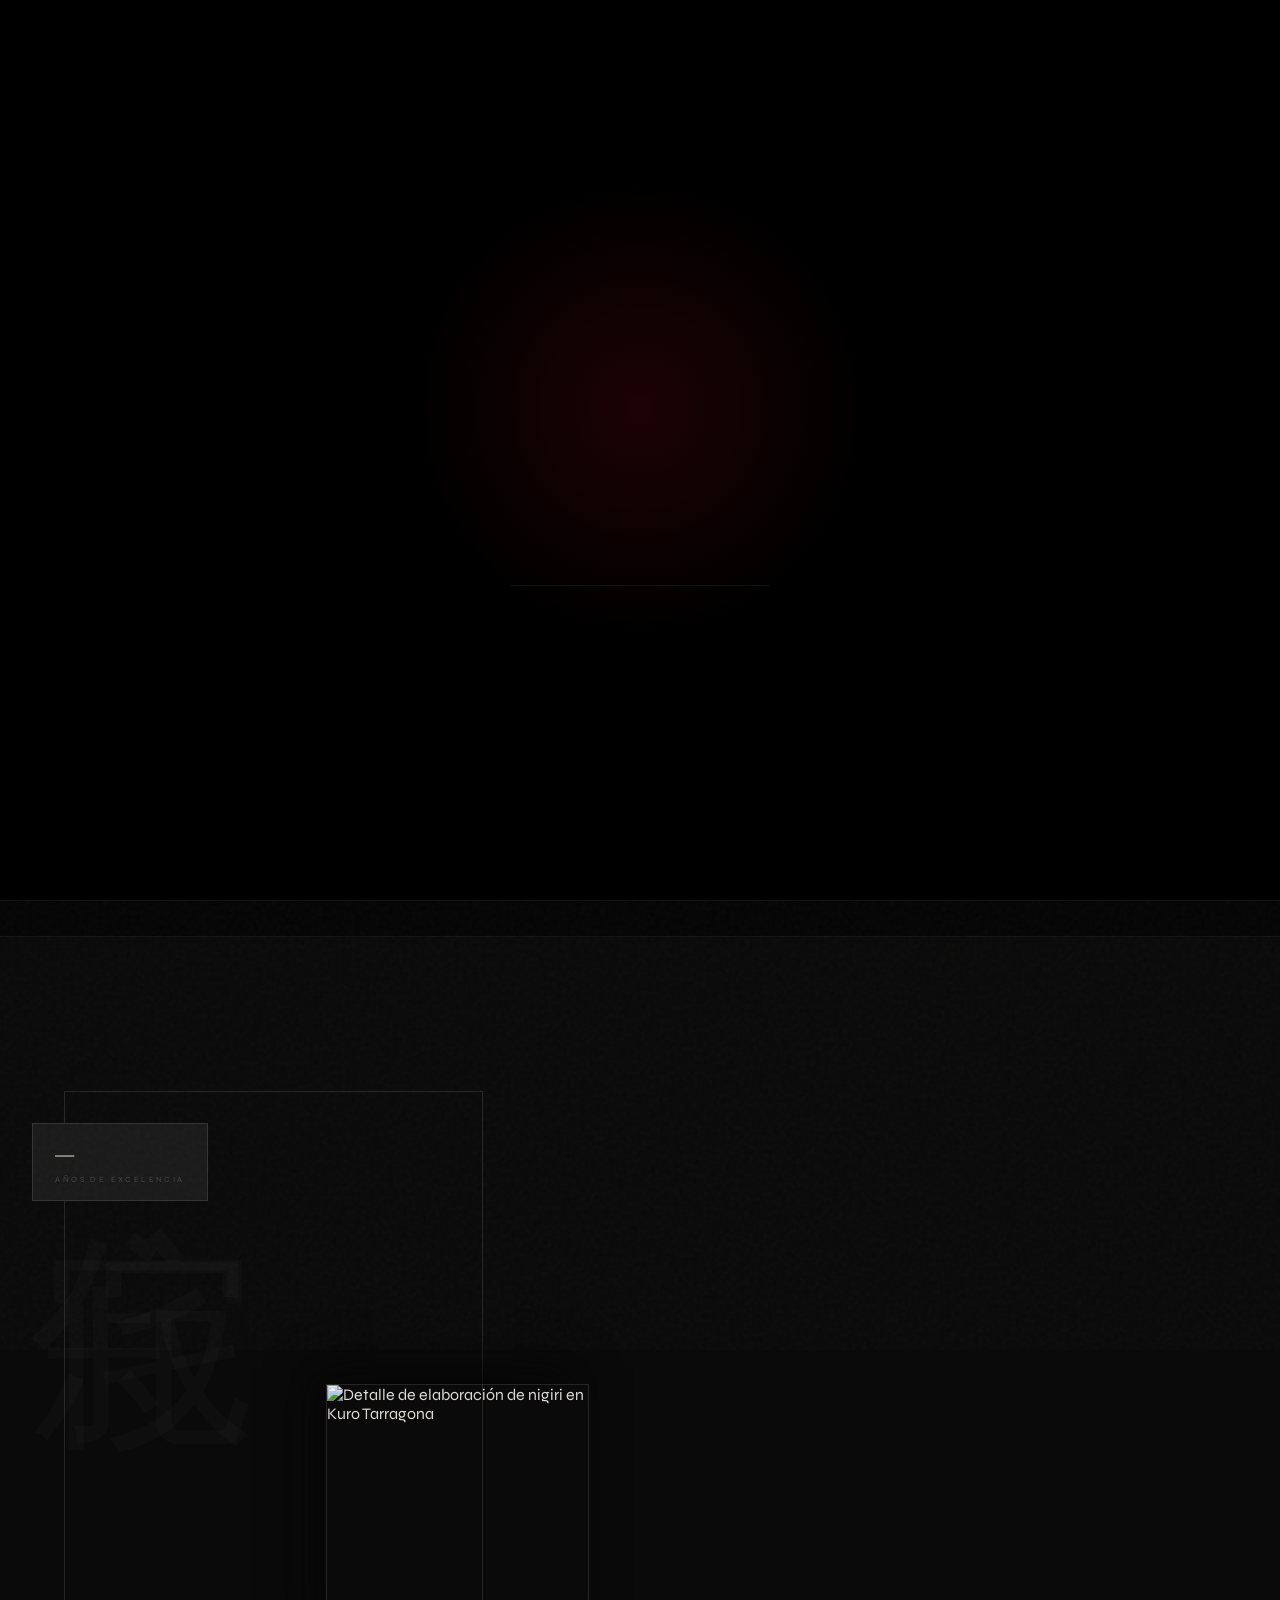
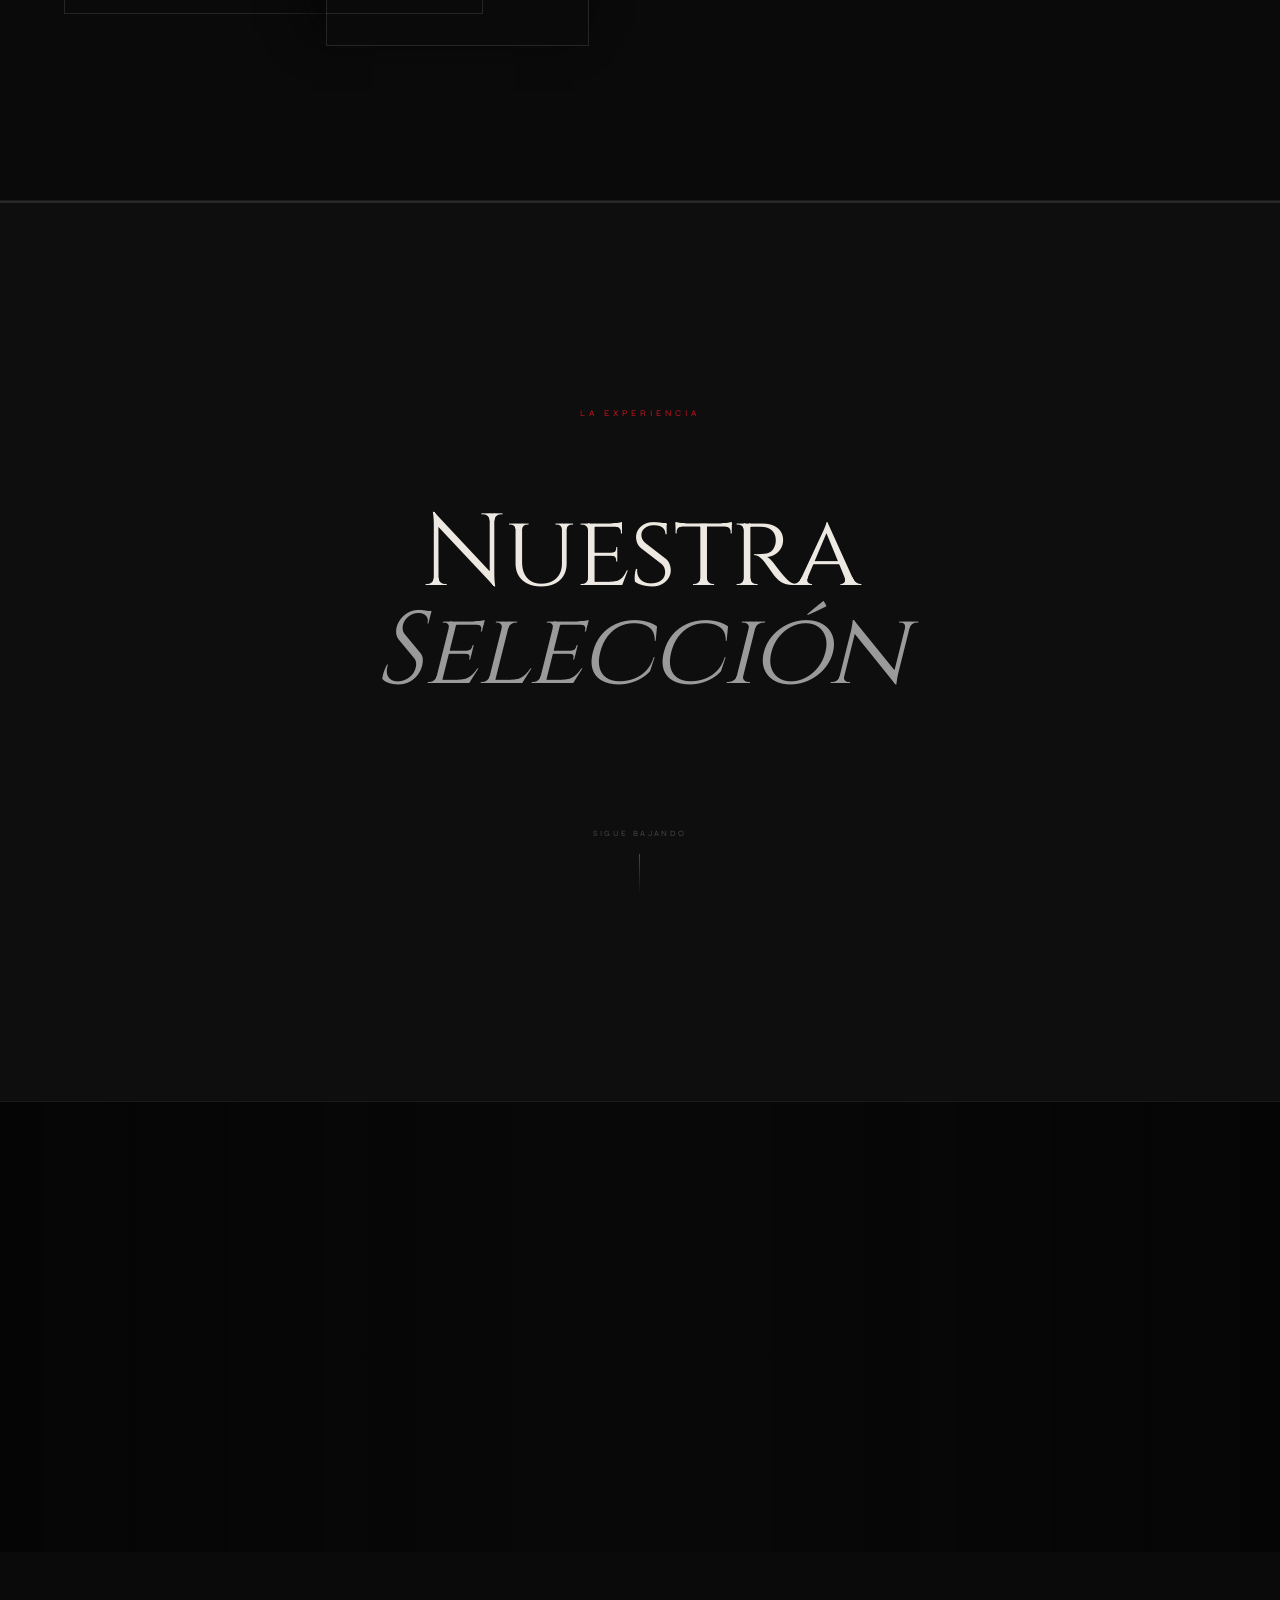
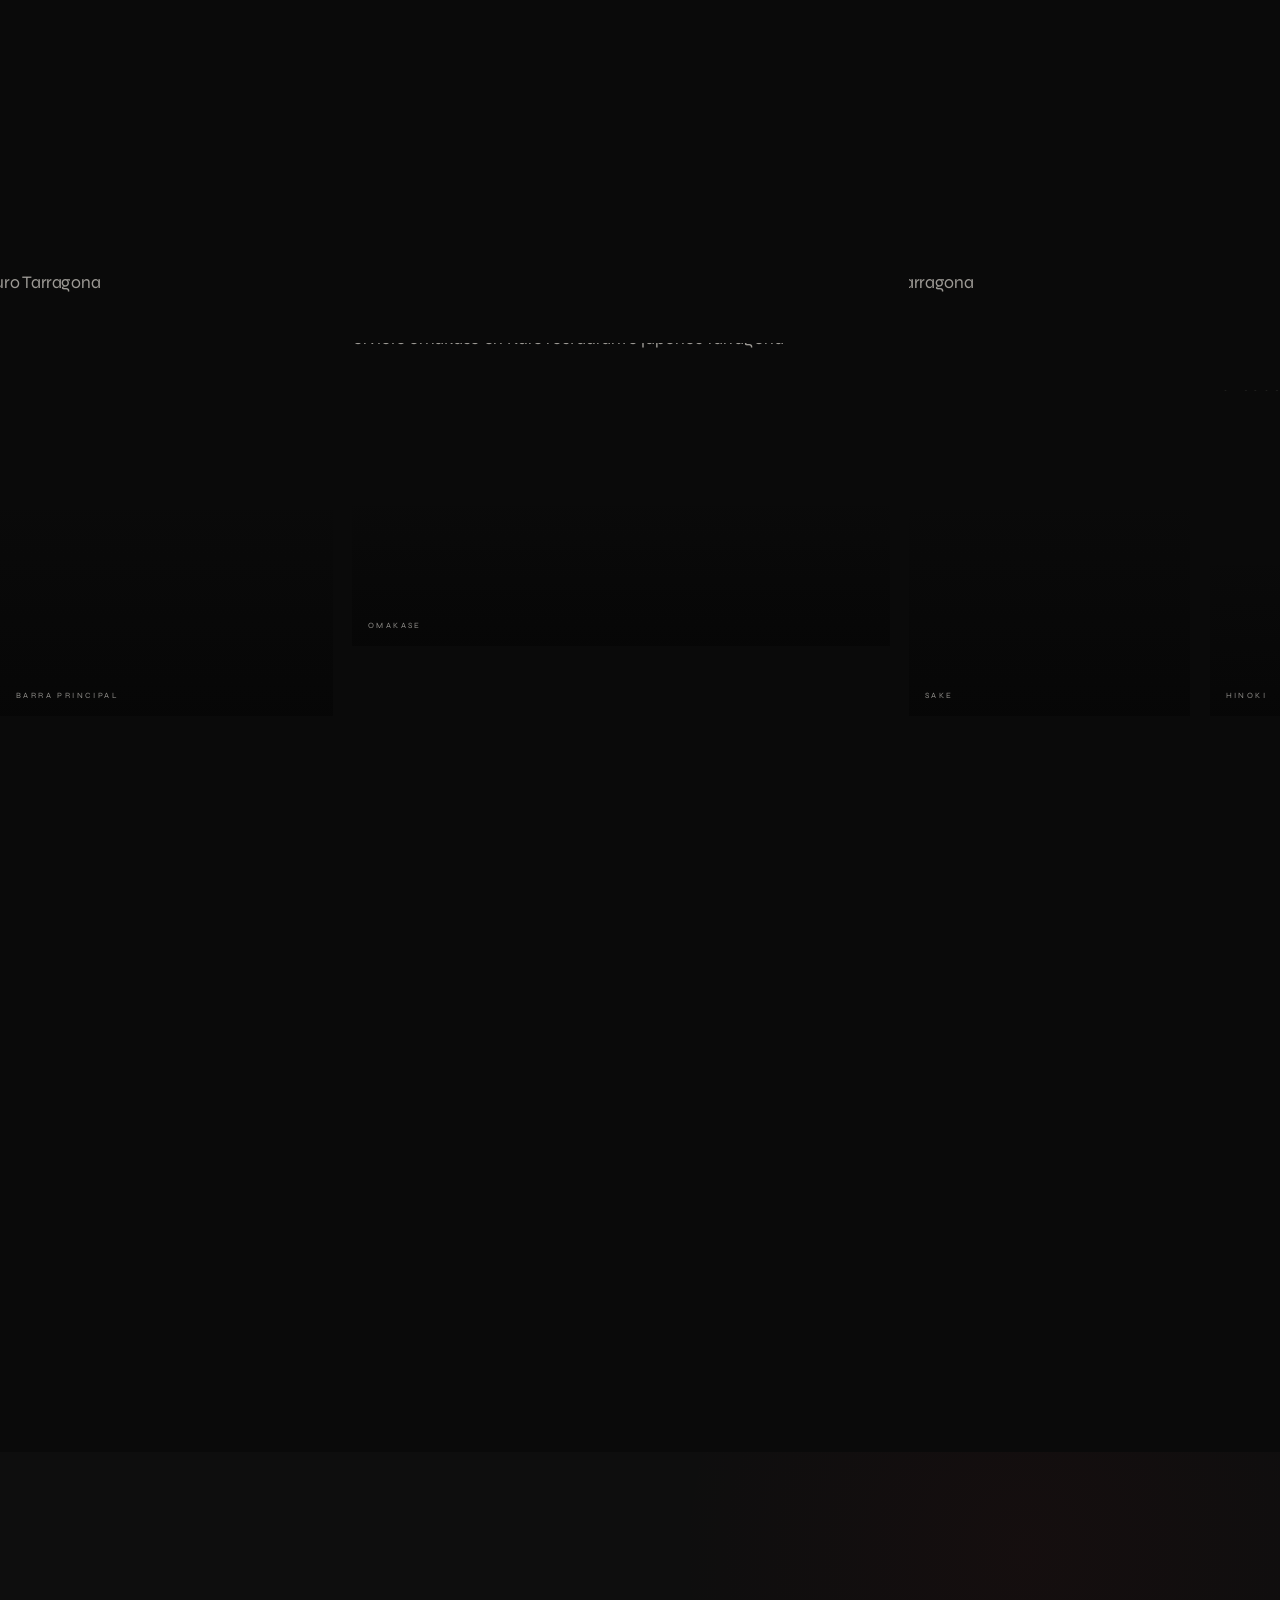
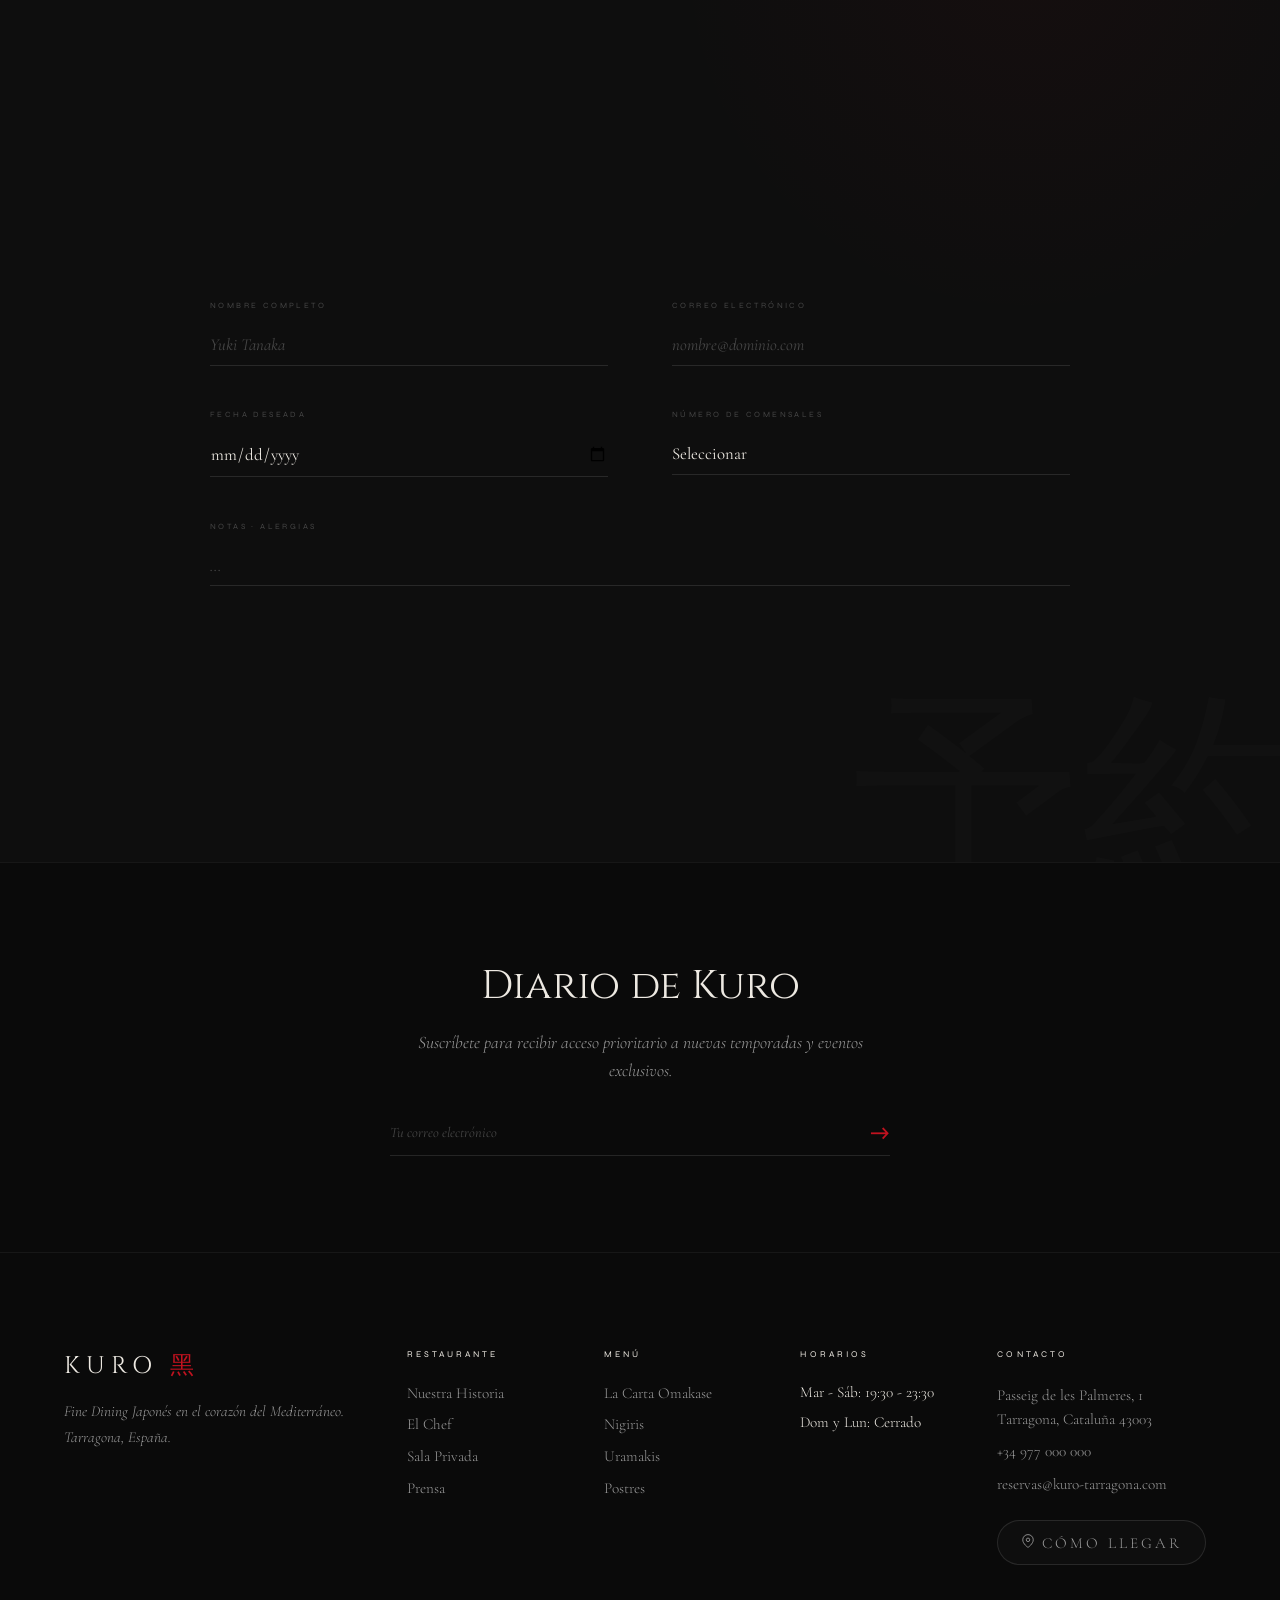
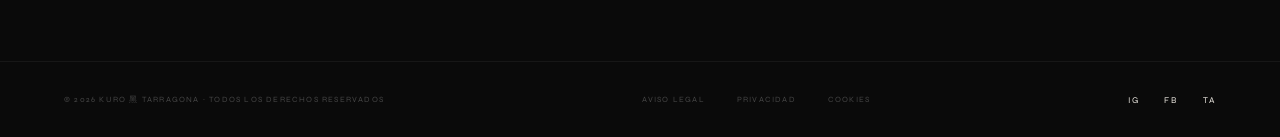
==== index.html @ 25e3284d "Initial commit via Netlify" ====
<!DOCTYPE html>
<html lang="es" prefix="og: https://ogp.me/ns#">

<head>
  <meta charset="UTF-8"/>
  <meta name="viewport" content="width=device-width, initial-scale=1.0"/>
  <script src="https://identity.netlify.com/v1/netlify-identity-widget.js"></script>

  <!-- ═══ SEO PRIMARY ══════════════════════════════════════════════════════ -->
  <title>Kuro 黑 — Restaurante Japonés Fine Dining · 2 Estrellas Michelin · Tarragona</title>
  <meta name="description" content="Kuro 黑 es el restaurante de sushi omakase con 2 estrellas Michelin en Tarragona. Doce comensales, dieciocho pases, producto de temporada del Mediterráneo. Reservas exclusivas."/>
  <meta name="keywords" content="restaurante japonés Tarragona, omakase Tarragona, sushi fine dining, Michelin Tarragona, nigiri flambeado, restaurante sushi Tarragona, mejor sushi Tarragona, alta cocina japonesa Tarragona"/>
  <meta name="robots" content="index, follow, max-snippet:-1, max-image-preview:large, max-video-preview:-1"/>
  <meta name="theme-color" content="#0A0A0A"/>
  <meta name="author" content="Kuro 黑 Tarragona"/>
  <link rel="canonical" href="https://www.kuro-tarragona.com/"/>

  <!-- ═══ HREFLANG ═══════════════════════════════════════════════════════ -->
  <link rel="alternate" hreflang="es" href="https://www.kuro-tarragona.com/"/>
  <link rel="alternate" hreflang="ca" href="https://www.kuro-tarragona.com/?lang=ca"/>
  <link rel="alternate" hreflang="en" href="https://www.kuro-tarragona.com/?lang=en"/>
  <link rel="alternate" hreflang="fr" href="https://www.kuro-tarragona.com/?lang=fr"/>
  <link rel="alternate" hreflang="x-default" href="https://www.kuro-tarragona.com/"/>

  <!-- ═══ OPEN GRAPH ══════════════════════════════════════════════════════ -->
  <meta property="og:type" content="restaurant"/>
  <meta property="og:title" content="Kuro 黑 — Restaurante Japonés Fine Dining · 2 Estrellas Michelin · Tarragona"/>
  <meta property="og:description" content="Kuro 黑 es el restaurante de sushi omakase con 2 estrellas Michelin en Tarragona. Doce comensales, dieciocho pases, producto de temporada. Reservas exclusivas."/>
  <meta property="og:url" content="https://www.kuro-tarragona.com/"/>
  <meta property="og:image" content="https://images.unsplash.com/photo-1553621042-f6e147245754?q=85&w=1200&auto=format&fit=crop"/>
  <meta property="og:image:width" content="1200"/>
  <meta property="og:image:height" content="630"/>
  <meta property="og:image:alt" content="Kuro 黑 — Fine Dining Japonés en Tarragona"/>
  <meta property="og:site_name" content="Kuro 黑 Tarragona"/>
  <meta property="og:locale" content="es_ES"/>
  <meta property="og:locale:alternate" content="ca_ES"/>
  <meta property="og:locale:alternate" content="en_GB"/>
  <meta property="og:locale:alternate" content="fr_FR"/>

  <!-- ═══ TWITTER CARD ═══════════════════════════════════════════════════ -->
  <meta name="twitter:card" content="summary_large_image"/>
  <meta name="twitter:site" content="@kuroTarragona"/>
  <meta name="twitter:title" content="Kuro 黑 — Fine Dining Japonés · Tarragona"/>
  <meta name="twitter:description" content="Omakase de alta cocina japonesa con 2 estrellas Michelin en Tarragona. Doce comensales, dieciocho pases irrepetibles."/>
  <meta name="twitter:image" content="https://images.unsplash.com/photo-1553621042-f6e147245754?q=85&w=1200&auto=format&fit=crop"/>

  <!-- ═══ SCHEMA.ORG (JSON-LD) ════════════════════════════════════════════ -->
  <script type="application/ld+json">
  {
    "@context": "https://schema.org",
    "@type": "Restaurant",
    "@id": "https://www.kuro-tarragona.com/#restaurant",
    "name": "Kuro 黑",
    "alternateName": "Kuro Fine Dining Tarragona",
    "url": "https://www.kuro-tarragona.com",
    "logo": "https://www.kuro-tarragona.com/images/uploads/kuro-logo.png",
    "image": [
      "https://images.unsplash.com/photo-1553621042-f6e147245754?q=85&w=1200",
      "https://images.unsplash.com/photo-1577219491135-ce391730fb2c?q=85&w=900",
      "https://images.unsplash.com/photo-1541592106381-b31e9677c0e5?q=85&w=1200"
    ],
    "description": "Restaurante de sushi omakase con 2 estrellas Michelin en Tarragona. Dieciocho pases de alta cocina japonesa para doce comensales, con producto de temporada del Mediterráneo.",
    "telephone": "+34977000000",
    "email": "reservas@kuro-tarragona.com",
    "address": {
      "@type": "PostalAddress",
      "streetAddress": "Passeig de les Palmeres, 1",
      "addressLocality": "Tarragona",
      "postalCode": "43003",
      "addressRegion": "Cataluña",
      "addressCountry": "ES"
    },
    "geo": {
      "@type": "GeoCoordinates",
      "latitude": 41.1189,
      "longitude": 1.2445
    },
    "openingHoursSpecification": [
      {
        "@type": "OpeningHoursSpecification",
        "dayOfWeek": ["Tuesday","Wednesday","Thursday","Friday","Saturday"],
        "opens": "19:30",
        "closes": "23:30"
      }
    ],
    "servesCuisine": ["Japonesa", "Omakase", "Sushi", "Fine Dining"],
    "priceRange": "€€€€",
    "currenciesAccepted": "EUR",
    "paymentAccepted": "Cash, Credit Card",
    "hasMap": "https://www.google.com/maps/place/Pg.+de+les+Palmeres,+1,+43003+Tarragona/",
    "award": "2 Estrellas Michelin 2025",
    "starRating": {
      "@type": "Rating",
      "ratingValue": "2",
      "bestRating": "3",
      "ratingExplanation": "Estrellas Michelin"
    },
    "aggregateRating": {
      "@type": "AggregateRating",
      "ratingValue": "4.9",
      "reviewCount": "312",
      "bestRating": "5"
    },
    "review": [
      {
        "@type": "Review",
        "author": { "@type": "Organization", "name": "Guía Repsol" },
        "reviewBody": "Un viaje a Kyoto sin salir de Tarragona. La atención al detalle en cada pase del Omakase es sencillamente espectacular.",
        "reviewRating": { "@type": "Rating", "ratingValue": "5", "bestRating": "5" }
      },
      {
        "@type": "Review",
        "author": { "@type": "Organization", "name": "TimeOut" },
        "reviewBody": "El silencio de la sala permite que el sabor hable. El nigiri de atún con foie flambeado es una experiencia religiosa.",
        "reviewRating": { "@type": "Rating", "ratingValue": "5", "bestRating": "5" }
      }
    ],
    "menu": "https://www.kuro-tarragona.com/carta.html",
    "reservations": "https://www.kuro-tarragona.com/#booking",
    "sameAs": [
      "https://www.instagram.com/kuroTarragona",
      "https://www.facebook.com/kuroTarragona",
      "https://www.tripadvisor.es/kuroTarragona"
    ],
    "potentialAction": {
      "@type": "ReserveAction",
      "target": {
        "@type": "EntryPoint",
        "urlTemplate": "https://www.kuro-tarragona.com/#booking",
        "inLanguage": "es",
        "actionPlatform": [
          "https://schema.org/DesktopWebPlatform",
          "https://schema.org/MobileWebPlatform"
        ]
      },
      "result": {
        "@type": "Reservation",
        "name": "Reserva en Kuro"
      }
    }
  }
  </script>

  <!-- ═══ BREADCRUMB SCHEMA ════════════════════════════════════════════════ -->
  <script type="application/ld+json">
  {
    "@context": "https://schema.org",
    "@type": "BreadcrumbList",
    "itemListElement": [
      {
        "@type": "ListItem",
        "position": 1,
        "name": "Inicio",
        "item": "https://www.kuro-tarragona.com/"
      }
    ]
  }
  </script>

  <!-- ═══ WEBSITE SCHEMA ══════════════════════════════════════════════════ -->
  <script type="application/ld+json">
  {
    "@context": "https://schema.org",
    "@type": "WebSite",
    "@id": "https://www.kuro-tarragona.com/#website",
    "url": "https://www.kuro-tarragona.com",
    "name": "Kuro 黑 — Fine Dining Japonés Tarragona",
    "description": "Restaurante japonés omakase con 2 estrellas Michelin en Tarragona",
    "inLanguage": ["es","ca","en","fr"],
    "potentialAction": {
      "@type": "SearchAction",
      "target": {
        "@type": "EntryPoint",
        "urlTemplate": "https://www.kuro-tarragona.com/carta.html?q={search_term_string}"
      },
      "query-input": "required name=search_term_string"
    }
  }
  </script>

  <!-- ═══ FONTS ══════════════════════════════════════════════════════════ -->
  <link rel="preconnect" href="https://fonts.googleapis.com"/>
  <link rel="preconnect" href="https://fonts.gstatic.com" crossorigin/>
  <link href="https://fonts.googleapis.com/css2?family=Cinzel:wght@300;400;500&family=Cormorant+Garamond:ital,wght@0,200;0,300;0,400;1,200;1,300;1,400&family=Syne:wght@200;300;400&display=swap" rel="stylesheet"/>

  <!-- ═══ SCRIPTS ════════════════════════════════════════════════════════ -->
  <script src="https://cdnjs.cloudflare.com/ajax/libs/gsap/3.12.5/gsap.min.js"></script>
  <script src="https://cdnjs.cloudflare.com/ajax/libs/gsap/3.12.5/ScrollTrigger.min.js"></script>

  <style>
/* ═══════════════════════════════════════════════════════════════
   DESIGN TOKEN SYSTEM
═══════════════════════════════════════════════════════════════ */
:root {
  --black:       #050505;
  --bg:          #0A0A0A;
  --bg-raised:   #0e0e0e;
  --surface:     #131313;
  --surface-hi:  #1a1a1a;
  --border:      rgba(255,255,255,0.055);
  --border-hi:   rgba(255,255,255,0.11);
  --ash:         #9A9A9A;
  --ash-dim:     #464646;
  --cream:       #EDE9E2;
  --red:         #C1121F;

  --f-display: 'Cinzel', serif;
  --f-serif:   'Cormorant Garamond', serif;
  --f-sans:    'Syne', sans-serif;

  --ease-expo:  cubic-bezier(0.16,1,0.3,1);
  --pad-x:  clamp(1.5rem,5vw,5rem);
  --pad-y:  clamp(6rem,10vw,10rem);
  --max-w:  1440px;
}

*, *::before, *::after { box-sizing: border-box; margin: 0; padding: 0; }
html { scroll-behavior: auto; font-size: 16px; }
body {
  background: var(--bg); color: var(--cream);
  font-family: var(--f-sans); font-weight: 300;
  overflow-x: hidden; cursor: none;
  -webkit-font-smoothing: antialiased;
}
img  { display: block; max-width: 100%; }
a, button { color: inherit; text-decoration: none; background: none; border: none; font: inherit; outline: none; }
ul   { list-style: none; }
::selection { background: var(--red); color: #fff; }
::-webkit-scrollbar { width: 2px; }
::-webkit-scrollbar-track { background: var(--black); }
::-webkit-scrollbar-thumb { background: var(--red); }

/* Film Grain */
body::after {
  content: ''; position: fixed; inset: -50%; width: 200%; height: 200%;
  background-image: url("data:image/svg+xml,%3Csvg viewBox='0 0 512 512' xmlns='http://www.w3.org/2000/svg'%3E%3Cfilter id='n'%3E%3CfeTurbulence type='fractalNoise' baseFrequency='0.75' numOctaves='4' stitchTiles='stitch'/%3E%3C/filter%3E%3Crect width='100%25' height='100%25' filter='url(%23n)' opacity='1'/%3E%3C/svg%3E");
  opacity: 0.028; pointer-events: none; z-index: 9000;
}

/* CURSOR */
#cur-dot, #cur-ring { position: fixed; border-radius: 50%; pointer-events: none; z-index: 9998; top: 0; left: 0; mix-blend-mode: difference; }
#cur-dot { width: 8px; height: 8px; background: #fff; transform: translate(-50%,-50%); will-change: transform; }
#cur-ring { width: 40px; height: 40px; border: 1px solid rgba(255,255,255,0.4); transform: translate(-50%,-50%); will-change: transform; transition: width .5s var(--ease-expo), height .5s var(--ease-expo), border-color .3s, background .3s; }
#cur-ring.is-hover { width: 70px; height: 70px; background: #fff; border-color: transparent; }

/* PRELOADER */
#preloader { position: fixed; inset: 0; background: #000; z-index: 10000; display: flex; flex-direction: column; align-items: center; justify-content: center; overflow: hidden; }
.pre__kanji { font-family: var(--f-display); font-size: clamp(6rem,20vw,16rem); font-weight: 300; color: var(--cream); line-height: 1; opacity: 0; transform: translateY(30px) scale(0.96); position: relative; z-index: 1; }
.pre__kanji-glow { position: absolute; inset: -40%; background: radial-gradient(ellipse at center, rgba(193,18,31,0.15) 0%, transparent 70%); pointer-events: none; }
.pre__progress-wrap { position: relative; width: clamp(160px,25vw,260px); height: 1px; background: rgba(255,255,255,0.06); margin-top: 3rem; overflow: hidden; }
.pre__progress { position: absolute; top: 0; left: 0; width: 0%; height: 100%; background: linear-gradient(90deg, var(--red), #ff4458); }
.pre__label { margin-top: 1.5rem; font-family: var(--f-sans); font-size: 0.55rem; letter-spacing: 0.5em; text-transform: uppercase; color: var(--ash-dim); opacity: 0; }
.pre__counter { position: absolute; bottom: 3rem; right: var(--pad-x); font-family: var(--f-display); font-size: 0.65rem; letter-spacing: 0.2em; color: var(--ash-dim); opacity: 0; }

/* NAVIGATION */
.nav { position: fixed; inset: 0 0 auto; z-index: 500; padding: 1.5rem var(--pad-x); display: flex; align-items: center; justify-content: space-between; }
.nav__blur { position: absolute; inset: 0; background: linear-gradient(180deg, rgba(5,5,5,0.88) 0%, transparent 100%); backdrop-filter: blur(0px); pointer-events: none; transition: backdrop-filter 0.6s; }
.nav.is-scrolled .nav__blur { backdrop-filter: blur(12px); background: rgba(5,5,5,0.75); }
.nav__logo { font-family: var(--f-display); font-size: 0.85rem; letter-spacing: 0.35em; text-transform: uppercase; position: relative; z-index: 1; opacity: 0; transform: translateY(-10px); }
.nav__logo span { color: var(--red); }
.nav__center { display: flex; gap: 2.8rem; position: relative; z-index: 1; opacity: 0; }
.nav__center a { font-family: var(--f-sans); font-size: 0.6rem; letter-spacing: 0.3em; text-transform: uppercase; color: var(--ash); position: relative; transition: color 0.3s; cursor: none; }
.nav__center a:hover { color: var(--cream); }
.nav__right { display: flex; align-items: center; gap: 2rem; position: relative; z-index: 1; opacity: 0; }

/* Lang Switcher */
.lang-switcher { display: flex; gap: 0.8rem; }
.lang-btn { font-family: var(--f-display); font-size: 0.75rem; color: var(--ash-dim); cursor: none; transition: color 0.3s; padding: 0.2rem; }
.lang-btn.active, .lang-btn:hover { color: var(--cream); }

.nav__book { font-family: var(--f-sans); font-size: 0.55rem; letter-spacing: 0.35em; text-transform: uppercase; color: var(--cream); border: 1px solid var(--border-hi); padding: 0.7rem 1.6rem; overflow: hidden; position: relative; cursor: none; transition: border-color 0.4s; }
.nav__book::before { content: ''; position: absolute; inset: 0; background: var(--red); transform: translateY(101%); transition: transform 0.5s var(--ease-expo); }
.nav__book:hover::before { transform: translateY(0); }
.nav__book:hover { border-color: var(--red); }
.nav__book span { position: relative; z-index: 1; }
.nav__burger { display: none; position: relative; z-index: 1; width: 28px; height: 16px; flex-direction: column; justify-content: space-between; cursor: none; }
.nav__burger span { display: block; height: 1px; background: var(--cream); transform-origin: left; transition: transform 0.4s var(--ease-expo), opacity 0.3s; }
.nav__burger span:nth-child(2) { width: 60%; }

@media(max-width:900px) {
  .nav__center, .nav__book { display: none; }
  .nav__burger { display: flex; }
  .nav__right { gap: 1.5rem; }
}

/* HERO */
.hero { position: relative; height: 100svh; min-height: 680px; overflow: hidden; display: flex; flex-direction: column; justify-content: flex-end; padding: 0 var(--pad-x) clamp(3rem,6vh,5.5rem); }
.hero__media { position: absolute; inset: -12%; will-change: transform; }
.hero__media video { width: 100%; height: 100%; object-fit: cover; filter: brightness(0.45) contrast(1.1); }
.hero__vignette { position: absolute; inset: 0; background: radial-gradient(ellipse 100% 100% at 50% 0%, transparent 40%, rgba(5,5,5,0.85) 100%), linear-gradient(to bottom, rgba(5,5,5,0.4) 0%, rgba(5,5,5,0.1) 30%, rgba(5,5,5,0.5) 70%, rgba(5,5,5,0.97) 100%); }
.hero__content { position: relative; z-index: 2; max-width: var(--max-w); width: 100%; }
.hero__eyebrow { display: flex; align-items: center; gap: 1.2rem; margin-bottom: clamp(1.5rem,3vh,2.5rem); opacity: 0; }
.hero__eyebrow-line { width: 32px; height: 1px; background: var(--red); }
.hero__eyebrow-text { font-family: var(--f-sans); font-size: 0.55rem; letter-spacing: 0.45em; text-transform: uppercase; color: var(--red); }
.hero__title { font-family: var(--f-display); font-size: clamp(3.5rem,9.5vw,9.5rem); font-weight: 300; line-height: 0.9; letter-spacing: -0.025em; margin-bottom: clamp(2rem,3.5vh,3rem); }
.hero__title .line { display: block; overflow: hidden; }
.hero__title .line-inner { display: block; transform: translateY(105%); will-change: transform; }
.hero__title em { font-style: italic; color: var(--ash); }
.hero__bottom { display: flex; align-items: flex-end; justify-content: space-between; gap: 2rem; }
.hero__desc { font-family: var(--f-serif); font-size: clamp(0.95rem,1.4vw,1.15rem); font-style: italic; color: var(--ash); line-height: 1.8; max-width: 360px; opacity: 0; transform: translateY(16px); }
.hero__meta { display: flex; flex-direction: column; align-items: flex-end; gap: 0.8rem; opacity: 0; }
.hero__michelin { display: flex; align-items: center; gap: 0.6rem; font-family: var(--f-sans); font-size: 0.5rem; letter-spacing: 0.3em; text-transform: uppercase; color: var(--ash-dim); }
.hero__michelin span { color: var(--red); font-size: 0.7rem; }
.hero__scroll-cta { display: flex; align-items: center; gap: 1rem; font-family: var(--f-sans); font-size: 0.5rem; letter-spacing: 0.35em; text-transform: uppercase; color: var(--ash-dim); }
.hero__scroll-line { width: 1px; height: 52px; background: linear-gradient(to bottom, transparent, var(--red), transparent); animation: lineBreath 2.5s ease-in-out infinite; }
@keyframes lineBreath { 0%,100%{ opacity: 0.4; transform: scaleY(0.8); } 50%{ opacity: 1; transform: scaleY(1); } }
@media(max-width:600px) { .hero__bottom { flex-direction: column; align-items: flex-start; } .hero__meta { align-items: flex-start; } }

/* RIBBON */
.ribbon { overflow: hidden; border-top: 1px solid var(--border); border-bottom: 1px solid var(--border); padding: 1.1rem 0; background: var(--black); }
.ribbon__track { display: flex; gap: 0; width: max-content; }
.ribbon__item { display: inline-flex; align-items: center; gap: 2rem; padding: 0 2.5rem; white-space: nowrap; font-family: var(--f-display); font-size: 0.65rem; font-weight: 300; letter-spacing: 0.35em; text-transform: uppercase; color: var(--ash-dim); }
.ribbon__item .sep { color: var(--red); font-size: 0.5rem; }

/* ABOUT */
.about { padding: var(--pad-y) var(--pad-x); display: grid; grid-template-columns: 1fr 1fr; gap: clamp(4rem, 8vw, 10rem); align-items: center; max-width: var(--max-w); margin: 0 auto; }
.about__visual { position: relative; padding-right: 2rem; padding-bottom: 2rem; }
.about__kanji-bg { position: absolute; top: -10%; left: -8%; font-family: var(--f-display); font-size: clamp(10rem, 18vw, 16rem); color: rgba(255,255,255,0.02); writing-mode: vertical-rl; text-orientation: upright; z-index: 0; line-height: 1; pointer-events: none; user-select: none; }
.about__img-main { position: relative; aspect-ratio: 4/5; width: 85%; overflow: hidden; border: 1px solid var(--border-hi); z-index: 1; }
.about__img-main img { width: 100%; height: 100%; object-fit: cover; filter: brightness(0.8) contrast(1.1); transform: scale(1.1); transition: transform 1.5s var(--ease-expo); }
.about__img-main:hover img { transform: scale(1.03); }
.about__img-sub { position: absolute; bottom: 0; right: 0; width: 50%; aspect-ratio: 1/1; overflow: hidden; border: 1px solid var(--border-hi); box-shadow: -15px -15px 40px rgba(5,5,5,0.9); z-index: 2; }
.about__img-sub img { width: 100%; height: 100%; object-fit: cover; filter: brightness(0.9) contrast(1.1); }
.about__pill { position: absolute; top: 2rem; left: -2rem; background: var(--surface-hi); border: 1px solid var(--border-hi); padding: 1rem 1.4rem; display: flex; flex-direction: column; gap: 0.2rem; backdrop-filter: blur(8px); z-index: 3; }
.about__pill-num { font-family: var(--f-display); font-size: 1.5rem; color: var(--cream); }
.about__pill-label { font-family: var(--f-sans); font-size: 0.5rem; letter-spacing: 0.3em; text-transform: uppercase; color: var(--ash-dim); }
.about__text { position: relative; z-index: 2; }
.about__tag { font-family: var(--f-sans); font-size: 0.55rem; letter-spacing: 0.45em; text-transform: uppercase; color: var(--red); margin-bottom: 1.5rem; opacity: 0; transform: translateY(20px); }
.about__heading { font-family: var(--f-display); font-size: clamp(2.5rem,4.5vw,4.5rem); font-weight: 300; line-height: 0.95; letter-spacing: -0.02em; margin-bottom: 3rem; }
.about__heading .line { display: block; overflow: hidden; }
.about__heading .line-inner { display: block; transform: translateY(105%); }
.about__heading em { font-style: italic; color: var(--ash); }
.about__body-wrap { display: flex; flex-direction: column; gap: 1.5rem; border-left: 2px solid var(--red); padding-left: 1.8rem; margin-bottom: 3.5rem; opacity: 0; transform: translateY(20px); }
.about__body { font-family: var(--f-serif); font-size: clamp(1.05rem,1.2vw,1.15rem); font-weight: 200; line-height: 1.8; color: var(--ash); margin: 0; }
.about__stats { display: flex; gap: 2rem; flex-wrap: wrap; opacity: 0; transform: translateY(20px); }
.about__stat { padding-top: 1rem; border-top: 1px solid var(--border-hi); min-width: 130px; }
.about__stat-val { font-family: var(--f-display); font-size: 2rem; font-weight: 300; color: var(--cream); line-height: 1; }
.about__stat-val sup { font-size: 0.6em; color: var(--red); }
.about__stat-key { font-family: var(--f-sans); font-size: 0.45rem; letter-spacing: 0.25em; text-transform: uppercase; color: var(--ash-dim); margin-top: 0.6rem; }
@media(max-width:900px) { .about { grid-template-columns:1fr; gap: 4rem; } .about__visual { width: 90%; padding-right:0; padding-bottom:4rem; } .about__img-main{width:100%;} .about__img-sub{width:60%; right:-10%; bottom:-5%;} .about__pill{left:-1rem; top:-1rem;} }

/* HZ MENU SHOWCASE */
.hz-section { position: relative; background: var(--bg-raised); overflow: hidden; border-top: 1px solid var(--border); border-bottom: 1px solid var(--border); }
.hz-progress { position: absolute; top: 0; left: 0; right: 0; height: 2px; background: var(--border-hi); z-index: 10; }
.hz-progress-bar { height: 100%; width: 0%; background: var(--red); }
.hz-wrapper { display: flex; width: max-content; height: 100vh; align-items: center; }
.hz-card { width: 100vw; height: 100vh; display: flex; align-items: center; justify-content: center; gap: clamp(2rem, 5vw, 6rem); padding: 0 var(--pad-x); flex-shrink: 0; }
.hz-card--intro { flex-direction: column; text-align: center; }
.hz-card--intro .hz-tag { font-family: var(--f-sans); font-size: 0.55rem; letter-spacing: 0.45em; color: var(--red); text-transform: uppercase; margin-bottom: 1.5rem; }
.hz-card--intro .hz-title { font-family: var(--f-display); font-size: clamp(3.5rem,8vw,7rem); font-weight: 300; line-height: 0.95; letter-spacing: -0.02em; }
.hz-card--intro .hz-title em { font-style: italic; color: var(--ash); }
.hz-scroll-indicator { margin-top: 4rem; display: flex; flex-direction: column; align-items: center; gap: 1rem; }
.hz-scroll-indicator span { font-family: var(--f-sans); font-size: 0.5rem; letter-spacing: 0.3em; text-transform: uppercase; color: var(--ash-dim); }
.hz-scroll-indicator .line { width: 1px; height: 40px; background: linear-gradient(to bottom, var(--red), transparent); animation: lineBreath 2s ease-in-out infinite; }
.hz-card__img { width: 45vw; height: 65vh; position: relative; overflow: hidden; border: 1px solid var(--border-hi); }
.hz-card__img img { width: 100%; height: 100%; object-fit: cover; filter: brightness(0.65) contrast(1.15); transform: scale(1.2); }
.hz-card__content { width: 35vw; display: flex; flex-direction: column; justify-content: center; }
.hz-card__num { font-family: var(--f-display); font-size: clamp(3rem, 5vw, 5rem); color: var(--border); line-height: 1; margin-bottom: 1rem; }
.hz-card__name { font-family: var(--f-display); font-size: clamp(2.2rem,4vw,3.5rem); line-height: 1.05; color: var(--cream); margin-bottom: 1.5rem; }
.hz-card__desc { font-family: var(--f-serif); font-size: clamp(1rem, 1.2vw, 1.15rem); font-style: italic; color: var(--ash); line-height: 1.7; margin-bottom: 2rem; max-width: 400px; }
.hz-card__price { font-family: var(--f-display); font-size: 1.4rem; color: var(--red); }
.hz-card--cta { flex-direction: row; text-align: left; gap: clamp(3rem, 8vw, 8rem); padding: 0 var(--pad-x); }
.cta-content { position: relative; display: flex; flex-direction: column; align-items: flex-start; z-index: 2; }
.cta-kanji { position: absolute; top: -10%; left: -5%; font-family: var(--f-display); font-size: clamp(10rem, 20vw, 18rem); color: rgba(255,255,255,0.015); z-index: -1; line-height: 1; }
.cta-title { font-family: var(--f-display); font-size: clamp(3.5rem, 7vw, 6.5rem); line-height: 0.95; letter-spacing: -0.02em; margin-bottom: 2rem; color: var(--cream); }
.cta-title em { font-style: italic; color: var(--ash); }
.cta-desc { font-family: var(--f-serif); font-size: clamp(1.05rem, 1.3vw, 1.2rem); font-style: italic; color: var(--ash); line-height: 1.8; max-width: 440px; margin-bottom: 3.5rem; }
.cta-visual { width: 35vw; max-width: 450px; aspect-ratio: 4/5; overflow: hidden; border: 1px solid var(--border-hi); position: relative; }
.cta-visual img { width: 100%; height: 100%; object-fit: cover; filter: brightness(0.7) contrast(1.1); transform: scale(1.15); }
.menu__btn { position: relative; display: inline-block; font-family: var(--f-sans); font-size: 0.55rem; letter-spacing: 0.45em; text-transform: uppercase; color: var(--cream); border: 1px solid var(--border-hi); padding: 1.25rem 4rem; cursor: none; overflow: hidden; transition: border-color 0.5s; }
.menu__btn .btn-bg { position: absolute; inset: 0; background: var(--red); transform: translateY(101%); transition: transform 0.55s var(--ease-expo); }
.menu__btn:hover .btn-bg { transform: translateY(0); }
.menu__btn:hover { border-color: var(--red); }
.menu__btn .btn-text { position: relative; z-index: 1; }
@media(max-width: 900px) { .hz-card { flex-direction: column; gap: 2rem; padding: 4rem var(--pad-x); height: auto; min-height: 100vh;} .hz-card__img { width: 100%; height: 45vh; } .hz-card__content { width: 100%; text-align: center; align-items: center; } .hz-card__num { display: none; } .hz-card--cta { flex-direction: column-reverse; text-align: center; } .cta-content { align-items: center; } .cta-desc { text-align: center; } .cta-visual { width: 100%; max-width: none; height: 40vh; aspect-ratio: auto; margin-bottom: 2rem; } }

/* VISUAL BREAK */
.visual-break { position: relative; height: clamp(320px,50vh,600px); overflow: hidden; }
.visual-break__img { position: absolute; inset: -10%; will-change: transform; }
.visual-break__img img { width: 100%; height: 100%; object-fit: cover; filter: brightness(0.3) contrast(1.25) saturate(0.8); }
.visual-break__overlay { position: absolute; inset: 0; background: linear-gradient(to right, rgba(5,5,5,0.95) 0%, rgba(5,5,5,0.4) 40%, rgba(5,5,5,0.4) 60%, rgba(5,5,5,0.95) 100%); }
.visual-break__quote { position: absolute; inset: 0; display: flex; flex-direction: column; justify-content: center; align-items: center; text-align: center; padding: 0 var(--pad-x); }
.visual-break__quote-text { font-family: var(--f-display); font-size: clamp(1.2rem,3.5vw,3rem); font-weight: 300; font-style: italic; color: var(--cream); line-height: 1.4; max-width: 700px; opacity: 0; transform: translateY(24px); }
.visual-break__quote-attr { margin-top: 1.5rem; font-family: var(--f-sans); font-size: 0.5rem; letter-spacing: 0.4em; text-transform: uppercase; color: var(--red); opacity: 0; }

/* GALLERY */
.gallery { padding: var(--pad-y) 0 calc(var(--pad-y) * 0.4); overflow: hidden; }
.gallery__hd { padding: 0 var(--pad-x); max-width: var(--max-w); margin: 0 auto 4rem; display: flex; align-items: flex-end; justify-content: space-between; }
.gallery__tag { font-family: var(--f-sans); font-size: 0.55rem; letter-spacing: 0.45em; text-transform: uppercase; color: var(--red); margin-bottom: 1rem; opacity: 0; transform: translateY(15px); }
.gallery__heading { font-family: var(--f-display); font-size: clamp(2rem,4vw,3.5rem); font-weight: 300; line-height: 1.0; opacity: 0; transform: translateY(20px); }
.gallery__heading em { font-style: italic; color: var(--ash); }
.gallery__count { font-family: var(--f-display); font-size: 3.5rem; color: var(--border-hi); line-height: 1; opacity: 0; }
.gallery__strip { display: flex; gap: 1.2rem; padding: 0 var(--pad-x) 1.5rem; overflow-x: auto; scroll-snap-type: x mandatory; scrollbar-width: none; cursor: grab; user-select: none; }
.gallery__strip:active { cursor: grabbing; }
.gallery__strip::-webkit-scrollbar { display: none; }
.gallery__cell { flex: 0 0 auto; scroll-snap-align: start; overflow: hidden; position: relative; }
.gallery__cell:nth-child(1) { width:clamp(220px,26vw,400px); aspect-ratio:3/4; }
.gallery__cell:nth-child(2) { width:clamp(320px,42vw,620px); aspect-ratio:16/9; align-self:center; }
.gallery__cell:nth-child(3) { width:clamp(200px,22vw,340px); aspect-ratio:2/3; }
.gallery__cell:nth-child(4) { width:clamp(280px,34vw,500px); aspect-ratio:4/3; align-self:flex-end; }
.gallery__cell:nth-child(5) { width:clamp(220px,26vw,380px); aspect-ratio:3/4; }
.gallery__cell img { width:100%; height:100%; object-fit:cover; transform:scale(1.1); transition:transform 1s var(--ease-expo), filter 0.8s; filter: brightness(0.65) contrast(1.1); }
.gallery__cell:hover img { transform:scale(1.02); filter:brightness(0.9); }
.gallery__cell-cap { position: absolute; bottom: 1rem; left: 1rem; font-family: var(--f-sans); font-size: 0.5rem; letter-spacing: 0.3em; text-transform: uppercase; color: rgba(237,233,226,0.6); z-index: 2; transition: color 0.3s; }
.gallery__cell:hover .gallery__cell-cap { color: rgba(237,233,226,0.9); }
.gallery__cell::after { content: ''; position: absolute; inset: 0; background: linear-gradient(to top, rgba(5,5,5,0.7) 0%, transparent 50%); }

/* REVIEWS SECTION */
.reviews { padding: calc(var(--pad-y) * 0.4) var(--pad-x) var(--pad-y); max-width: var(--max-w); margin: 0 auto; }
.reviews__hd { text-align: center; margin-bottom: 4rem; }
.reviews__tag { font-family: var(--f-sans); font-size: 0.55rem; letter-spacing: 0.45em; text-transform: uppercase; color: var(--red); margin-bottom: 1.5rem; opacity: 0; transform: translateY(20px);}
.reviews__title { font-family: var(--f-display); font-size: clamp(2.5rem,5.5vw,4.5rem); font-weight: 300; opacity: 0; transform: translateY(20px);}
.reviews__title em { font-style: italic; color: var(--ash); }
.reviews__grid { display: grid; grid-template-columns: repeat(auto-fit, minmax(280px, 1fr)); gap: 3rem; }
.review-card { padding: 2.5rem 2rem; border: 1px solid var(--border-hi); background: var(--bg-raised); position: relative; opacity: 0; transform: translateY(30px);}
.review-card::before { content: '"'; position: absolute; top: 1rem; left: 1.5rem; font-family: var(--f-display); font-size: 5rem; color: var(--border); line-height: 1; pointer-events: none; }
.review-card .stars { color: var(--red); font-size: 1rem; margin-bottom: 1.5rem; position: relative; z-index: 1; letter-spacing: 2px;}
.review-card p { font-family: var(--f-serif); font-size: 1.1rem; color: var(--cream); font-style: italic; line-height: 1.8; margin-bottom: 1.5rem; position: relative; z-index: 1; }
.review-card span { font-family: var(--f-sans); font-size: 0.55rem; letter-spacing: 0.25em; text-transform: uppercase; color: var(--ash-dim); border-top: 1px solid var(--border); padding-top: 1rem; display: block;}

/* BOOKING */
.booking { padding: var(--pad-y) var(--pad-x); background: var(--bg-raised); position: relative; overflow: hidden; }
.booking__ambient { position: absolute; top: -30%; right: -10%; width: 60%; height: 80%; background: radial-gradient(ellipse, rgba(193,18,31,0.04) 0%, transparent 65%); pointer-events: none; }
.booking__kanji-bg { position: absolute; bottom: -4rem; right: -2rem; font-family: var(--f-display); font-size: clamp(8rem,18vw,16rem); color: rgba(255,255,255,0.016); line-height: 1; user-select: none; pointer-events: none; }
.booking__inner { max-width: 860px; margin: 0 auto; position: relative; z-index: 1; }
.booking__tag { font-family: var(--f-sans); font-size: 0.55rem; letter-spacing: 0.45em; text-transform: uppercase; color: var(--red); margin-bottom: 1.5rem; text-align: center; opacity: 0; transform: translateY(15px); }
.booking__heading { font-family: var(--f-display); font-size: clamp(2.5rem,5.5vw,5rem); line-height: 0.95; text-align: center; margin-bottom: 1.5rem; letter-spacing: -0.02em; }
.booking__heading .line { display: block; overflow: hidden; }
.booking__heading .line-inner { display: block; transform: translateY(105%); }
.booking__heading em { font-style: italic; color: var(--ash); }
.booking__sub { font-family: var(--f-serif); font-style: italic; font-size: 1rem; color: var(--ash); text-align: center; margin-bottom: 4.5rem; line-height: 1.8; opacity: 0; transform: translateY(15px); }
.booking__form { display: grid; grid-template-columns: 1fr 1fr; column-gap: 4rem; row-gap: 0; }
.booking__field { position: relative; padding-bottom: 2.8rem; }
.booking__field--full { grid-column: 1/-1; }
.booking__field label { display: block; font-family: var(--f-sans); font-size: 0.5rem; letter-spacing: 0.3em; text-transform: uppercase; color: var(--ash-dim); margin-bottom: 0.9rem; transition: color 0.4s; }
.booking__field:focus-within label { color: var(--red); }
.booking__input { width: 100%; background: transparent; border: none; border-bottom: 1px solid var(--border-hi); color: var(--cream); font-family: var(--f-serif); font-size: 1.05rem; padding: 0.6rem 0; outline: none; -webkit-appearance: none; appearance: none; transition: border-color 0.4s; }
.booking__input::placeholder { color: var(--ash-dim); font-style: italic; }
.booking__input:focus { border-color: transparent; }
.booking__field::after { content: ''; position: absolute; bottom: 2.8rem; left: 0; width: 0%; height: 1px; background: linear-gradient(90deg, var(--red), rgba(193,18,31,0.4)); transition: width 0.5s var(--ease-expo); }
.booking__field:focus-within::after { width: 100%; }
select.booking__input option { background: var(--surface); color: var(--cream); }
.booking__actions { grid-column: 1/-1; display: flex; flex-direction: column; align-items: center; gap: 1.2rem; margin-top: 1rem; opacity: 0; transform: translateY(20px); }
.booking__submit { position: relative; font-family: var(--f-sans); font-size: 0.55rem; letter-spacing: 0.45em; text-transform: uppercase; color: var(--cream); background: transparent; border: 1px solid var(--border-hi); padding: 1.25rem 4rem; cursor: none; overflow: hidden; transition: border-color 0.5s; min-width: 240px; }
.booking__submit .btn-bg { position: absolute; inset: 0; background: var(--red); transform: translateY(101%); transition: transform 0.55s var(--ease-expo); }
.booking__submit:hover .btn-bg { transform: translateY(0); }
.booking__submit:hover { border-color: var(--red); }
.booking__submit .btn-text { position: relative; z-index: 1; }
.booking__disclaimer { font-family: var(--f-serif); font-style: italic; font-size: 0.78rem; color: var(--ash-dim); letter-spacing: 0.04em; }
@media(max-width:600px) { .booking__form { grid-template-columns:1fr; } }

/* MEGA FOOTER */
.footer { padding: 0 0 2rem; border-top: 1px solid var(--border); background: var(--bg); }
.footer__top { padding: clamp(4rem, 8vw, 6rem) var(--pad-x); border-bottom: 1px solid var(--border); display: flex; justify-content: center; text-align: center; }
.footer__newsletter { max-width: 500px; }
.footer__newsletter h3 { font-family: var(--f-display); font-size: clamp(2rem, 4vw, 2.5rem); font-weight: 300; margin-bottom: 1rem; }
.footer__newsletter p { font-family: var(--f-serif); font-style: italic; color: var(--ash); margin-bottom: 2rem; line-height: 1.6; font-size: 1.1rem; }
.footer__form { display: flex; border-bottom: 1px solid var(--border-hi); padding-bottom: 0.5rem; transition: border-color 0.3s; }
.footer__form:focus-within { border-color: var(--red); }
.footer__form input { flex: 1; background: transparent; border: none; color: var(--cream); font-family: var(--f-sans); font-size: 0.9rem; outline: none; }
.footer__form input::placeholder { color: var(--ash-dim); font-style: italic; font-family: var(--f-serif); }
.footer__form button { color: var(--red); font-size: 1.5rem; cursor: none; transition: transform 0.3s; }
.footer__form button:hover { transform: translateX(5px); }

.footer__grid { max-width: var(--max-w); margin: 0 auto; display: grid; grid-template-columns: 2fr 1fr 1fr 1fr 1.5fr; gap: clamp(2rem,4vw,4rem); padding: clamp(4rem, 8vw, 6rem) var(--pad-x); }
.footer__brand-logo { font-family: var(--f-display); font-size: 1.5rem; letter-spacing: 0.25em; margin-bottom: 1rem; }
.footer__brand-logo span { color: var(--red); }
.footer__brand-desc { font-family: var(--f-serif); font-style: italic; font-size: 0.95rem; color: var(--ash); line-height: 1.75; max-width: 280px; }

.footer__col-title { font-family: var(--f-sans); font-size: 0.55rem; letter-spacing: 0.35em; text-transform: uppercase; color: var(--cream); margin-bottom: 1.5rem; }
.footer__col ul { display: flex; flex-direction: column; gap: 0.8rem; }
.footer__col a { font-family: var(--f-serif); font-size: 0.95rem; color: var(--ash); transition: color 0.3s; display: inline-block; cursor: none; }
.footer__col a:hover { color: var(--cream); }

address, .footer__phone, .footer__email { font-family: var(--f-serif); font-size: 0.95rem; color: var(--ash); font-style: normal; display: block; margin-bottom: 0.5rem; line-height: 1.6; transition: color 0.3s;}
.footer__phone:hover, .footer__email:hover { color: var(--cream); }

.footer__schedule li { font-family: var(--f-serif); font-size: 0.95rem; color: var(--ash); }
.footer__schedule span { color: var(--cream); }

.map-btn { display: inline-flex; align-items: center; gap: 0.6rem; margin-top: 1rem; padding: 0.8rem 1.4rem; border: 1px solid var(--border-hi); border-radius: 30px; color: var(--cream); font-family: var(--f-sans); font-size: 0.55rem; letter-spacing: 0.2em; text-transform: uppercase; transition: all 0.3s ease; background: rgba(255,255,255,0.02); cursor: none; }
.map-btn:hover { background: var(--red); border-color: var(--red); color: #fff; }
.map-btn svg { width: 14px; height: 14px; }

.footer__bottom { max-width: var(--max-w); margin: 0 auto; padding: 2rem var(--pad-x) 0; border-top: 1px solid var(--border); display: flex; justify-content: space-between; align-items: center; gap: 2rem; flex-wrap: wrap; }
.footer__copy { font-family: var(--f-sans); font-size: 0.5rem; letter-spacing: 0.15em; color: var(--ash-dim); text-transform: uppercase; }
.footer__legal { display: flex; gap: 2rem; flex-wrap: wrap; }
.footer__legal a { font-family: var(--f-sans); font-size: 0.5rem; letter-spacing: 0.15em; color: var(--ash-dim); text-transform: uppercase; transition: color 0.3s; cursor: none; }
.footer__legal a:hover { color: var(--cream); }
.footer__socials { display: flex; gap: 1.5rem; }
.footer__socials a { font-family: var(--f-sans); font-size: 0.55rem; letter-spacing: 0.25em; text-transform: uppercase; color: var(--cream); transition: color 0.3s; cursor: none; }
.footer__socials a:hover { color: var(--red); }

@media(max-width:1100px) { .footer__grid { grid-template-columns: 1fr 1fr 1fr; } }
@media(max-width:768px) { .footer__grid { grid-template-columns: 1fr; gap: 3rem; } .footer__bottom { flex-direction: column; align-items: flex-start; } .footer__legal { gap: 1rem; } }

/* MOB MENU */
.mob-menu { position: fixed; inset: 0; z-index: 900; background: var(--black); display: flex; flex-direction: column; justify-content: center; align-items: center; gap: 2.5rem; opacity: 0; pointer-events: none; transition: opacity 0.4s; }
.mob-menu.open { opacity: 1; pointer-events: all; }
.mob-menu a { font-family: var(--f-display); font-size: clamp(1.8rem,8vw,3.5rem); letter-spacing: 0.1em; color: var(--ash); transition: color 0.3s; }
.mob-menu a:hover { color: var(--cream); }
  </style>
</head>
<body>

<div id="cur-dot"></div>
<div id="cur-ring"></div>

<div id="preloader" aria-hidden="true">
  <div class="pre__bg-lines"></div>
  <div style="position:relative;">
    <div class="pre__kanji-glow"></div>
    <div class="pre__kanji" id="pre-kanji">黑</div>
  </div>
  <div class="pre__progress-wrap"><div class="pre__progress" id="pre-bar"></div></div>
  <div class="pre__label" id="pre-label">Kuro · Fine Dining · Tarragona</div>
  <div class="pre__counter" id="pre-counter">0%</div>
</div>

<header class="nav" id="nav" role="banner" itemscope itemtype="https://schema.org/SiteNavigationElement">
  <div class="nav__blur"></div>
  <a href="/" class="nav__logo" aria-label="Kuro — Inicio" itemprop="url">
    KURO <span class="nav__logo-accent" aria-hidden="true">黑</span>
  </a>
  <nav class="nav__center" aria-label="Navegación principal" role="navigation">
    <a href="carta.html" data-i18n="navMenu" itemprop="name">La Carta</a>
    <a href="#gallery" data-i18n="navSpace" itemprop="name">El Espacio</a>
    <a href="#booking" data-i18n="navBook" itemprop="name">Reservas</a>
  </nav>
  <div class="nav__right">
    <div class="lang-switcher" aria-label="Selector de idioma" role="navigation">
      <button class="lang-btn active" data-lang="es" aria-label="Español">ES</button>
      <button class="lang-btn" data-lang="ca" aria-label="Català">CA</button>
      <button class="lang-btn" data-lang="en" aria-label="English">EN</button>
      <button class="lang-btn" data-lang="fr" aria-label="Français">FR</button>
    </div>
    <a href="#booking" class="nav__book"><span data-i18n="btnBook">Reservar</span></a>
  </div>
  <button class="nav__burger" id="burger" aria-label="Abrir menú móvil" aria-expanded="false" aria-controls="mob-menu">
    <span></span><span></span><span></span>
  </button>
</header>

<nav class="mob-menu" id="mob-menu" aria-label="Menú móvil" role="navigation">
  <a href="carta.html" data-i18n="navMenu">La Carta</a>
  <a href="#gallery" onclick="closeMob()" data-i18n="navSpace">El Espacio</a>
  <a href="#booking" onclick="closeMob()" data-i18n="navBook">Reservas</a>
  <div style="display:flex; gap:2rem; margin-top:2rem;">
    <button class="lang-btn active" style="font-size:1.5rem" data-lang="es" aria-label="Español">ES</button>
    <button class="lang-btn" style="font-size:1.5rem" data-lang="ca" aria-label="Català">CA</button>
    <button class="lang-btn" style="font-size:1.5rem" data-lang="en" aria-label="English">EN</button>
    <button class="lang-btn" style="font-size:1.5rem" data-lang="fr" aria-label="Français">FR</button>
  </div>
</nav>

<main id="main" role="main">

<section class="hero" aria-label="Kuro Fine Dining Japonés Tarragona" itemscope itemtype="https://schema.org/Restaurant">
  <meta itemprop="name" content="Kuro 黑"/>
  <meta itemprop="servesCuisine" content="Japonesa, Omakase, Sushi"/>
  <meta itemprop="priceRange" content="€€€€"/>
  <div class="hero__media" id="hero-media">
    <video autoplay loop muted playsinline
      poster="https://images.unsplash.com/photo-1553621042-f6e147245754?q=85&w=2000&auto=format&fit=crop"
      aria-hidden="true"
      id="hero-video"
      preload="metadata">
      <source src="sushi-bg.mp4" type="video/mp4" />
    </video>
  </div>
  <div class="hero__vignette"></div>
  <div class="hero__atmosphere"></div>

  <div class="hero__content">
    <div class="hero__eyebrow">
      <span class="hero__eyebrow-line" aria-hidden="true"></span>
      <span class="hero__eyebrow-text" data-i18n="hTop">Tarragona · Omakase · Fine Dining</span>
    </div>
    <h1 class="hero__title" id="hero-title">
      <span class="line line--accent"><span class="line-inner" data-i18n="hT1">Arte&nbsp;en&nbsp;cada</span></span>
      <span class="line line--italic"><span class="line-inner" data-i18n="hT2"><em>plato.</em></span></span>
      <span class="line line--accent"><span class="line-inner" data-i18n="hT3">Silencio&nbsp;en</span></span>
      <span class="line line--italic"><span class="line-inner" data-i18n="hT4"><em>cada&nbsp;bocado.</em></span></span>
    </h1>
    <div class="hero__bottom">
      <p class="hero__desc" data-i18n="hDesc">Una ceremonia gastronómica de dieciocho pases,<br>compuesta cada noche para doce comensales.</p>
      <div class="hero__meta">
        <div class="hero__michelin" itemprop="award">
          <div class="hero__michelin-stars" aria-label="2 estrellas Michelin"><span aria-hidden="true">★</span><span aria-hidden="true">★</span></div>
          <span data-i18n="hMich">Guía Michelin 2025</span>
        </div>
        <div class="hero__scroll-cta" aria-hidden="true">
          <div class="hero__scroll-line"></div>
          <span data-i18n="hScroll">Scroll</span>
        </div>
      </div>
    </div>
  </div>
</section>

<div class="ribbon" aria-hidden="true" role="marquee">
  <div class="ribbon__track" id="ribbon-content"></div>
</div>

<section class="about" id="about" aria-labelledby="about-heading" itemscope itemtype="https://schema.org/AboutPage">
  <div class="about__visual" data-reveal>
    <div class="about__kanji-bg" aria-hidden="true">侘寂</div>
    <div class="about__img-main">
      <img id="about-img-main"
        src="https://images.unsplash.com/photo-1577219491135-ce391730fb2c?q=85&w=900&auto=format&fit=crop"
        alt="Chef de Kuro preparando sushi omakase en Tarragona"
        width="900" height="1125"
        loading="lazy"
        decoding="async"/>
    </div>
    <div class="about__img-sub">
      <img id="about-img-sub"
        src="https://images.unsplash.com/photo-1583623025817-d180a2221d0a?q=85&w=600&auto=format&fit=crop"
        alt="Detalle de elaboración de nigiri en Kuro Tarragona"
        width="600" height="600"
        loading="lazy"
        decoding="async"/>
    </div>
    <div class="about__pill" aria-hidden="true">
      <div class="about__pill-num" id="stat-years">—</div>
      <div class="about__pill-label" data-i18n="abY">Años de excelencia</div>
    </div>
  </div>
  <div class="about__text">
    <p class="about__tag" data-reveal data-i18n="abTag">Nuestra Filosofía</p>
    <h2 class="about__heading" id="about-heading">
      <span class="line"><span class="line-inner" data-i18n="abT1">La belleza</span></span>
      <span class="line"><span class="line-inner" data-i18n="abT2">de lo</span></span>
      <span class="line"><span class="line-inner"><em data-i18n="abT3">imperfecto.</em></span></span>
    </h2>
    <div class="about__body-wrap" data-reveal>
      <p class="about__body" data-i18n="abD1" id="about-body1">En Kuro, cada servicio es una ceremonia guiada por el <em>wabi-sabi</em>: la antigua filosofía zen que encuentra una profunda belleza en la impermanencia y la autenticidad de la naturaleza.</p>
      <p class="about__body" data-i18n="abD2" id="about-body2">Nuestro chef ejecutivo selecciona personalmente el producto cada madrugada. No imponemos recetas, sino que escuchamos lo que el mar y la tierra nos ofrecen hoy, dejando que los ingredientes dicten el camino de un menú irrepetible.</p>
    </div>
    <div class="about__stats" data-reveal>
      <div class="about__stat">
        <div class="about__stat-val" id="stat-pases">—</div>
        <div class="about__stat-key" data-i18n="abS1">Pases omakase</div>
      </div>
      <div class="about__stat">
        <div class="about__stat-val" id="stat-seats">—</div>
        <div class="about__stat-key" data-i18n="abS2">Comensales máx.</div>
      </div>
      <div class="about__stat">
        <div class="about__stat-val">2<sup>★</sup></div>
        <div class="about__stat-key">Michelin</div>
      </div>
    </div>
  </div>
</section>

<section class="hz-section" id="hz-menu" aria-label="Platos destacados de Kuro">
  <div class="hz-progress" aria-hidden="true"><div class="hz-progress-bar" id="hz-progress-bar"></div></div>
  <div class="hz-wrapper" id="hz-wrapper">
    
    <div class="hz-card hz-card--intro">
      <p class="hz-tag" data-i18n="shTag">La Experiencia</p>
      <h2 class="hz-title"><span data-i18n="shT1">Nuestra</span><br><em data-i18n="shT2">Selección</em></h2>
      <div class="hz-scroll-indicator" aria-hidden="true">
        <span data-i18n="shScroll">Sigue bajando</span>
        <div class="line"></div>
      </div>
    </div>

    <!-- Platos dinámicos desde data/showcase/dishes.json -->
    <div class="hz-card" id="hz-dish1">
      <div class="hz-card__img"><img id="sc-img1" src="https://images.unsplash.com/photo-1541592106381-b31e9677c0e5?q=85&w=1200&auto=format&fit=crop" alt="Tartar de atún Balfegó - Kuro Tarragona" loading="lazy" width="1200" height="800"/></div>
      <div class="hz-card__content">
        <div class="hz-card__num" aria-hidden="true">01</div>
        <h3 class="hz-card__name" id="sc-name1" data-i18n="p1N">Tartar de atún Balfegó</h3>
        <p class="hz-card__desc" id="sc-desc1" data-i18n="p1D">Base de setas shiitake, aliñado con salsas japonesas y peruanas, tobiko, mostaza y alcaparras.</p>
        <div class="hz-card__price" id="sc-price1">22,00 €</div>
      </div>
    </div>

    <div class="hz-card" id="hz-dish2">
      <div class="hz-card__img"><img id="sc-img2" src="https://images.unsplash.com/photo-1553621042-f6e147245754?q=85&w=1200&auto=format&fit=crop" alt="Acevichado roll - Kuro Restaurante Japonés Tarragona" loading="lazy" width="1200" height="800"/></div>
      <div class="hz-card__content">
        <div class="hz-card__num" aria-hidden="true">02</div>
        <h3 class="hz-card__name" id="sc-name2" data-i18n="p2N">Acevichado roll</h3>
        <p class="hz-card__desc" id="sc-desc2" data-i18n="p2D">Langostino rebozado, aguacate, queso crema, atún Balfegó, salsa acevichada y cebolla crujiente.</p>
        <div class="hz-card__price" id="sc-price2">16,50 €</div>
      </div>
    </div>

    <div class="hz-card" id="hz-dish3">
      <div class="hz-card__img"><img id="sc-img3" src="https://images.unsplash.com/photo-1558618666-fcd25c85cd64?q=85&w=1200&auto=format&fit=crop" alt="Nigiri de solomillo y foie flambeado - Kuro Tarragona" loading="lazy" width="1200" height="800"/></div>
      <div class="hz-card__content">
        <div class="hz-card__num" aria-hidden="true">03</div>
        <h3 class="hz-card__name" id="sc-name3" data-i18n="p3N">Nigiri de solomillo y foie flambeado</h3>
        <p class="hz-card__desc" id="sc-desc3" data-i18n="p3D">Exquisita ternera flambeada coronada con un delicado corte de foie gras.</p>
        <div class="hz-card__price" id="sc-price3">3,80 €</div>
      </div>
    </div>

    <div class="hz-card hz-card--cta">
      <div class="cta-content">
        <div class="cta-kanji" aria-hidden="true">献立</div>
        <p class="hz-tag" data-i18n="cTag">Continúa el viaje</p>
        <h2 class="cta-title"><span data-i18n="cT1">Explora la</span><br><em data-i18n="cT2">carta completa</em></h2>
        <p class="cta-desc" id="cta-desc" data-i18n="cD">Más de 50 elaboraciones únicas, desde los nigiris más clásicos hasta nuestras creaciones flambeadas y platos calientes, diseñadas para elevar tu experiencia Omakase.</p>
        <a href="carta.html" class="menu__btn" aria-label="Ver la carta completa de Kuro">
          <span class="btn-bg"></span>
          <span class="btn-text" data-i18n="cBtn">Descubrir Menú</span>
        </a>
      </div>
      <div class="cta-visual">
        <img id="cta-img"
          src="https://images.unsplash.com/photo-1559314809-0d155014e29e?q=85&w=800&auto=format&fit=crop"
          alt="Sushi omakase Kuro Tarragona"
          loading="lazy" width="800" height="1000"/>
      </div>
    </div>

  </div>
</section>

<div class="visual-break" aria-hidden="true">
  <div class="visual-break__img" id="vb-img">
    <img id="vb-bg-img"
      src="https://images.unsplash.com/photo-1550989460-0adf9ea622e2?q=85&w=2000&auto=format&fit=crop"
      alt=""
      loading="lazy" width="2000" height="1000"/>
  </div>
  <div class="visual-break__overlay"></div>
  <div class="visual-break__quote">
    <blockquote>
      <p class="visual-break__quote-text" data-reveal data-i18n="vQuote" id="vb-quote">"Comer bien no es un lujo.<br>Es una forma de entender el mundo."</p>
      <cite class="visual-break__quote-attr" data-reveal id="vb-attr">— Takashi Mori</cite>
    </blockquote>
  </div>
</div>

<section class="gallery" id="gallery" aria-labelledby="gallery-heading">
  <div class="gallery__hd">
    <div>
      <p class="gallery__tag" data-reveal data-i18n="navSpace">El Espacio</p>
      <h2 class="gallery__heading" data-reveal id="gallery-heading"><span data-i18n="gT1">Arquitectura</span><br><em data-i18n="gT2">del silencio</em></h2>
    </div>
    <div class="gallery__count" data-reveal id="gallery-count">05</div>
  </div>
  <div class="gallery__strip" id="gallery-strip" role="list" aria-label="Galería del restaurante Kuro">
    <!-- Inyectado desde JS con datos de data/gallery/content.json -->
    <div class="gallery__cell" role="listitem"><img src="https://images.unsplash.com/photo-1428515613728-6b4607e44363?q=85&w=800&auto=format&fit=crop" alt="Barra principal de hinoki del restaurante Kuro Tarragona" loading="lazy" width="800" height="1067"/><span class="gallery__cell-cap">Barra Principal</span></div>
    <div class="gallery__cell" role="listitem"><img src="https://images.unsplash.com/photo-1563612116625-3012372fccce?q=85&w=1200&auto=format&fit=crop" alt="Servicio omakase en Kuro restaurante japonés Tarragona" loading="lazy" width="1200" height="675"/><span class="gallery__cell-cap">Omakase</span></div>
    <div class="gallery__cell" role="listitem"><img src="https://images.unsplash.com/photo-1615361200141-f45040f367be?q=85&w=800&auto=format&fit=crop" alt="Selección de sake premium en Kuro Tarragona" loading="lazy" width="800" height="1200"/><span class="gallery__cell-cap">Sake</span></div>
    <div class="gallery__cell" role="listitem"><img src="https://images.unsplash.com/photo-1577219491135-ce391730fb2c?q=85&w=1000&auto=format&fit=crop" alt="Manos del chef elaborando nigiri en barra de hinoki" loading="lazy" width="1000" height="750"/><span class="gallery__cell-cap">Hinoki</span></div>
    <div class="gallery__cell" role="listitem"><img src="https://images.unsplash.com/photo-1613564834361-9436948817d1?q=85&w=800&auto=format&fit=crop" alt="Detalle wabi-sabi en Kuro restaurante japonés Tarragona" loading="lazy" width="800" height="1067"/><span class="gallery__cell-cap">Wabi-sabi</span></div>
  </div>
</section>

<section class="reviews" aria-labelledby="reviews-heading" itemscope itemtype="https://schema.org/ItemList">
  <meta itemprop="name" content="Reseñas de Kuro 黑"/>
  <div class="reviews__hd" data-reveal>
    <p class="reviews__tag" data-i18n="rTag">Lo que dicen</p>
    <h2 class="reviews__title" id="reviews-heading"><span data-i18n="rT1">Voces de</span> <em data-i18n="rT2">Kuro</em></h2>
  </div>
  <div class="reviews__grid" id="reviews-grid">
    <!-- Inyectado desde data/reviews/content.json -->
    <article class="review-card" data-reveal itemscope itemprop="itemListElement" itemtype="https://schema.org/Review">
      <div class="stars" aria-label="5 estrellas" itemprop="reviewRating" itemscope itemtype="https://schema.org/Rating">
        <meta itemprop="ratingValue" content="5"/>
        <meta itemprop="bestRating" content="5"/>
        ★★★★★
      </div>
      <p itemprop="reviewBody" data-i18n="r1">"Un viaje a Kyoto sin salir de Tarragona. La atención al detalle en cada pase del Omakase es sencillamente espectacular."</p>
      <span itemprop="author" itemscope itemtype="https://schema.org/Organization"><span itemprop="name">— Guía Repsol</span></span>
    </article>
    <article class="review-card" data-reveal itemscope itemprop="itemListElement" itemtype="https://schema.org/Review">
      <div class="stars" aria-label="5 estrellas" itemprop="reviewRating" itemscope itemtype="https://schema.org/Rating">
        <meta itemprop="ratingValue" content="5"/>
        <meta itemprop="bestRating" content="5"/>
        ★★★★★
      </div>
      <p itemprop="reviewBody" data-i18n="r2">"La textura del arroz es perfecta. Se nota el respeto absoluto por el producto y la técnica milenaria. Un templo gastronómico."</p>
      <span itemprop="author" itemscope itemtype="https://schema.org/Organization"><span itemprop="name">— Macarfi</span></span>
    </article>
    <article class="review-card" data-reveal itemscope itemprop="itemListElement" itemtype="https://schema.org/Review">
      <div class="stars" aria-label="5 estrellas" itemprop="reviewRating" itemscope itemtype="https://schema.org/Rating">
        <meta itemprop="ratingValue" content="5"/>
        <meta itemprop="bestRating" content="5"/>
        ★★★★★
      </div>
      <p itemprop="reviewBody" data-i18n="r3">"El silencio de la sala permite que el sabor hable. El nigiri de atún con foie flambeado es una experiencia religiosa."</p>
      <span itemprop="author" itemscope itemtype="https://schema.org/Organization"><span itemprop="name">— TimeOut</span></span>
    </article>
  </div>
</section>

<section class="booking" id="booking" aria-labelledby="booking-title">
  <div class="booking__ambient" aria-hidden="true"></div>
  <div class="booking__kanji-bg" aria-hidden="true">予約</div>
  <div class="booking__inner">
    <p class="booking__tag" data-reveal data-i18n="navBook">Reservas</p>
    <h2 class="booking__heading" id="booking-title">
      <span class="line"><span class="line-inner" data-i18n="bkT1">Reserve su</span></span>
      <span class="line"><span class="line-inner"><em data-i18n="bkT2">experiencia</em></span></span>
    </h2>
    <p class="booking__sub" data-reveal data-i18n="bkSub">Disponibilidad limitada a doce comensales por servicio.<br>Confirmación en un máximo de 24 horas.</p>

    <form class="booking__form" id="booking-form" novalidate
      onsubmit="event.preventDefault()"
      aria-label="Formulario de reserva"
      itemscope itemtype="https://schema.org/ReserveAction">
      <div class="booking__field" data-reveal>
        <label for="f-name" data-i18n="fName">Nombre completo</label>
        <input class="booking__input" type="text" id="f-name" name="name"
          placeholder="Yuki Tanaka"
          autocomplete="name"
          aria-required="true"/>
      </div>
      <div class="booking__field" data-reveal>
        <label for="f-email" data-i18n="fMail">Correo electrónico</label>
        <input class="booking__input" type="email" id="f-email" name="email"
          placeholder="nombre@dominio.com"
          autocomplete="email"
          aria-required="true"/>
      </div>
      <div class="booking__field" data-reveal>
        <label for="f-date" data-i18n="fDate">Fecha deseada</label>
        <input class="booking__input" type="date" id="f-date" name="date"
          aria-required="true"/>
      </div>
      <div class="booking__field" data-reveal>
        <label for="f-guests" data-i18n="fPax">Número de comensales</label>
        <select class="booking__input" id="f-guests" name="guests" aria-required="true">
          <option value="" data-i18n="fPax0">Seleccionar</option>
          <option>1</option><option>2</option><option>3</option><option>4</option><option>6</option><option>8</option>
        </select>
      </div>
      <div class="booking__field booking__field--full" data-reveal>
        <label for="f-notes" data-i18n="fNotes">Notas · Alergias</label>
        <input class="booking__input" type="text" id="f-notes" name="notes" placeholder="..." />
      </div>
      <div class="booking__actions" data-reveal>
        <button type="submit" class="booking__submit" id="submit-btn">
          <span class="btn-bg"></span>
          <span class="btn-text" id="btn-text" data-i18n="fBtn">Solicitar Reserva</span>
        </button>
        <p class="booking__disclaimer" data-i18n="fDisc">Cancelación gratuita hasta 48h antes del servicio.</p>
      </div>
    </form>
  </div>
</section>

</main>

<footer role="contentinfo" class="footer" itemscope itemtype="https://schema.org/WPFooter">
  <div class="footer__top">
    <div class="footer__newsletter">
      <h3 data-i18n="ftNewsTitle">Diario de Kuro</h3>
      <p data-i18n="ftNewsDesc">Suscríbete para recibir acceso prioritario a nuevas temporadas y eventos exclusivos.</p>
      <form class="footer__form" onsubmit="event.preventDefault()" aria-label="Newsletter">
        <input type="email" name="newsletter_email" data-i18n-ph="fMailPh" placeholder="Tu correo electrónico" autocomplete="email"/>
        <button type="submit" aria-label="Suscribirse">→</button>
      </form>
    </div>
  </div>
  
  <div class="footer__grid">
    <div class="footer__brand">
      <div class="footer__brand-logo">KURO <span>黑</span></div>
      <p class="footer__brand-desc" data-i18n="ftDesc">Fine Dining Japonés en el corazón del Mediterráneo. Tarragona, España.</p>
    </div>
    
    <div class="footer__col">
      <p class="footer__col-title" data-i18n="ftR">Restaurante</p>
      <ul>
        <li><a href="#about" data-i18n="ftH">Nuestra Historia</a></li>
        <li><a href="#about" data-i18n="ftC">El Chef</a></li>
        <li><a href="#booking" data-i18n="ftS">Sala Privada</a></li>
        <li><a href="#" data-i18n="ftP">Prensa</a></li>
      </ul>
    </div>
    
    <div class="footer__col">
      <p class="footer__col-title" data-i18n="ftM">Menú</p>
      <ul>
        <li><a href="carta.html">La Carta Omakase</a></li>
        <li><a href="carta.html#cat-2">Nigiris</a></li>
        <li><a href="carta.html#cat-5">Uramakis</a></li>
        <li><a href="carta.html#cat-7">Postres</a></li>
      </ul>
    </div>

    <div class="footer__col">
      <p class="footer__col-title" data-i18n="ftHours">Horarios</p>
      <ul class="footer__schedule">
        <li><span id="ft-days" data-i18n="ftDays">Mar - Sáb:</span> <span id="ft-hours">19:30 - 23:30</span></li>
        <li><span id="ft-closed" data-i18n="ftClosed">Dom y Lun: Cerrado</span></li>
      </ul>
    </div>
    
    <div class="footer__col footer__contact-col">
      <p class="footer__col-title" data-i18n="ftCo">Contacto</p>
      <address itemscope itemtype="https://schema.org/PostalAddress">
        <span itemprop="streetAddress" id="ft-address">Passeig de les Palmeres, 1</span><br>
        <span itemprop="addressLocality">Tarragona</span>,
        <span itemprop="addressRegion">Cataluña</span>
        <span itemprop="postalCode">43003</span>
      </address>
      <a href="tel:+34977000000" class="footer__phone" id="ft-phone" itemprop="telephone">+34 977 000 000</a>
      <a href="mailto:reservas@kuro-tarragona.com" class="footer__email" id="ft-email" itemprop="email">reservas@kuro-tarragona.com</a>
      
      <a href="https://www.google.com/maps/place/Pg.+de+les+Palmeres,+1,+43003+Tarragona/" target="_blank" rel="noopener noreferrer" class="map-btn" id="ft-maps" aria-label="Ver Kuro en Google Maps">
        <svg viewBox="0 0 24 24" fill="none" stroke="currentColor" stroke-width="1.5" aria-hidden="true"><path d="M21 10c0 7-9 13-9 13s-9-6-9-13a9 9 0 0 1 18 0z"></path><circle cx="12" cy="10" r="3"></circle></svg>
        <span data-i18n="ftMap">Cómo llegar</span>
      </a>
    </div>
  </div>
  
  <div class="footer__bottom">
    <span class="footer__copy" data-i18n="ftCopy">© 2026 Kuro 黑 Tarragona · Todos los derechos reservados</span>
    <div class="footer__legal">
      <a href="#" data-i18n="ftLeg1" rel="nofollow">Aviso Legal</a>
      <a href="#" data-i18n="ftLeg2" rel="nofollow">Privacidad</a>
      <a href="#" data-i18n="ftLeg3" rel="nofollow">Cookies</a>
    </div>
    <div class="footer__socials">
      <a href="#" id="ft-ig" rel="noopener noreferrer" target="_blank" aria-label="Instagram de Kuro">IG</a>
      <a href="#" id="ft-fb" rel="noopener noreferrer" target="_blank" aria-label="Facebook de Kuro">FB</a>
      <a href="#" id="ft-ta" rel="noopener noreferrer" target="_blank" aria-label="TripAdvisor de Kuro">TA</a>
    </div>
  </div>
</footer>

<script src="https://cdn.jsdelivr.net/npm/@studio-freight/lenis@1.0.42/dist/lenis.min.js"></script>

<script>
(function(){
'use strict';

/* ─── I18N DICTIONARY ───────────────────────────────────────── */
const i18n = {
  es: {
    navMenu:"La Carta", navSpace:"El Espacio", navBook:"Reservas", btnBook:"Reservar",
    hTop:"Tarragona · Omakase · Fine Dining", hT1:"Arte&nbsp;en&nbsp;cada", hT2:"<em>plato.</em>", hT3:"Silencio&nbsp;en", hT4:"<em>cada&nbsp;bocado.</em>", hDesc:"Una ceremonia gastronómica de dieciocho pases,<br>compuesta cada noche para doce comensales.", hMich:"Guía Michelin 2025", hScroll:"Scroll",
    ribbon:"Chef Omakase ◆ 2 Estrellas Michelin ◆ Tarragona, Catalunya ◆ Producto de Temporada ◆ Barra de Hinoki ◆ Sake Premium ◆ 18+ Pases ◆ 12 Comensales ◆",
    abY:"Años de excelencia", abTag:"Nuestra Filosofía", abT1:"La belleza", abT2:"de lo", abT3:"imperfecto.", abD1:"En Kuro, cada servicio es una ceremonia guiada por el <em>wabi-sabi</em>: la antigua filosofía zen que encuentra una profunda belleza en la impermanencia y la autenticidad de la naturaleza.", abD2:"Nuestro chef ejecutivo selecciona personalmente el producto cada madrugada. No imponemos recetas, sino que escuchamos lo que el mar y la tierra nos ofrecen hoy, dejando que los ingredientes dicten el camino de un menú irrepetible.", abS1:"Pases omakase", abS2:"Comensales máx.",
    shTag:"La Experiencia", shT1:"Nuestra", shT2:"Selección", shScroll:"Sigue bajando",
    p1N:"Tartar de atún Balfegó", p1D:"Base de setas shiitake, aliñado con salsas japonesas y peruanas, tobiko, mostaza y alcaparras.",
    p2N:"Acevichado roll", p2D:"Langostino rebozado, aguacate, queso crema, atún Balfegó, salsa acevichada y cebolla crujiente.",
    p3N:"Nigiri de solomillo y foie flambeado", p3D:"Exquisita ternera flambeada coronada con un delicado corte de foie gras.",
    cTag:"Continúa el viaje", cT1:"Explora la", cT2:"carta completa", cD:"Más de 50 elaboraciones únicas, desde los nigiris más clásicos hasta nuestras creaciones flambeadas y platos calientes, diseñadas para elevar tu experiencia Omakase.", cBtn:"Descubrir Menú",
    vQuote:"\"Comer bien no es un lujo.<br>Es una forma de entender el mundo.\"",
    gT1:"Arquitectura", gT2:"del silencio",
    rTag:"Lo que dicen", rT1:"Voces de", rT2:"Kuro", r1:"\"Un viaje a Kyoto sin salir de Tarragona. La atención al detalle en cada pase del Omakase es sencillamente espectacular.\"", r2:"\"La textura del arroz es perfecta. Se nota el respeto absoluto por el producto y la técnica milenaria. Un templo gastronómico.\"", r3:"\"El silencio de la sala permite que el sabor hable. El nigiri de atún con foie flambeado es una experiencia religiosa.\"",
    bkT1:"Reserve su", bkT2:"experiencia", bkSub:"Disponibilidad limitada a doce comensales por servicio.<br>Confirmación en un máximo de 24 horas.",
    fName:"Nombre completo", fMail:"Correo electrónico", fMailPh:"Tu correo electrónico", fDate:"Fecha deseada", fPax:"Comensales", fPax0:"Seleccionar", fNotes:"Notas · Alergias", fBtn:"Solicitar Reserva", fDisc:"Cancelación gratuita hasta 48h antes del servicio.",
    ftNewsTitle:"Diario de Kuro", ftNewsDesc:"Suscríbete para recibir acceso prioritario a nuevas temporadas y eventos exclusivos.",
    ftDesc:"Fine Dining Japonés en el corazón del Mediterráneo. Tarragona, España.", ftR:"Restaurante", ftH:"Nuestra Historia", ftC:"El Chef", ftS:"Sala Privada", ftP:"Prensa", ftM:"Menú", ftHours:"Horarios", ftDays:"Mar - Sáb:", ftClosed:"Dom y Lun: Cerrado", ftCo:"Ubicación & Contacto", ftMap:"Cómo llegar", ftCopy:"© 2026 Kuro 黑 Tarragona · Todos los derechos reservados", ftLeg1:"Aviso Legal", ftLeg2:"Privacidad", ftLeg3:"Cookies"
  },
  ca: {
    navMenu:"La Carta", navSpace:"L'Espai", navBook:"Reserves", btnBook:"Reservar",
    hTop:"Tarragona · Omakase · Fine Dining", hT1:"Art&nbsp;en&nbsp;cada", hT2:"<em>plat.</em>", hT3:"Silenci&nbsp;en", hT4:"<em>cada&nbsp;mos.</em>", hDesc:"Una cerimònia gastronòmica de divuit passos,<br>composta cada nit per a dotze comensals.", hMich:"Guia Michelin 2025", hScroll:"Baixar",
    ribbon:"Xef Omakase ◆ 2 Estrelles Michelin ◆ Tarragona, Catalunya ◆ Producte de Temporada ◆ Barra de Hinoki ◆ Sake Premium ◆ 18+ Passos ◆ 12 Comensals ◆",
    abY:"Anys d'excel·lència", abTag:"La Nostra Filosofia", abT1:"La bellesa", abT2:"d'allò", abT3:"imperfecte.", abD1:"A Kuro, cada servei és una cerimònia guiada pel <em>wabi-sabi</em>: l'antiga filosofia zen que troba una profunda bellesa en la impermanència i l'autenticitat de la natura.", abD2:"El nostre xef executiu selecciona personalment el producte cada matinada. No imposem receptes, sinó que escoltem el que el mar i la terra ens ofereixen avui.", abS1:"Passos omakase", abS2:"Comensals màx.",
    shTag:"L'Experiència", shT1:"La Nostra", shT2:"Selecció", shScroll:"Segueix baixant",
    p1N:"Tàrtar de tonyina Balfegó", p1D:"Base de bolets shiitake, amanit amb salses japoneses i peruanes, tobiko, mostassa i tàperes.",
    p2N:"Acevichado roll", p2D:"Llagostí arrebossat, alvocat, formatge crema, tonyina, salsa acevichada i ceba cruixent.",
    p3N:"Nigiri de filet i foie flamejat", p3D:"Exquisida vedella flamejada coronada amb un delicat tall de foie gras.",
    cTag:"Continua el viatge", cT1:"Explora la", cT2:"carta completa", cD:"Més de 50 elaboracions úniques, des dels nigiris més clàssics fins a plats calents, dissenyades per elevar la teva experiència.", cBtn:"Descobrir Menú",
    vQuote:"\"Menjar bé no és un luxe.<br>És una forma d'entendre el món.\"",
    gT1:"Arquitectura", gT2:"del silenci",
    rTag:"El que diuen", rT1:"Veus de", rT2:"Kuro", r1:"\"Un viatge a Kyoto sense sortir de Tarragona. L'atenció al detall és senzillament espectacular.\"", r2:"\"La textura de l'arròs és perfecta. Es nota el respecte pel producte. Un temple gastronòmic.\"", r3:"\"El silenci permet que el sabor parli. El nigiri de tonyina amb foie és una experiència religiosa.\"",
    bkT1:"Reservi la seva", bkT2:"experiència", bkSub:"Disponibilitat limitada a dotze comensals per servei.<br>Confirmació en un màxim de 24 hores.",
    fName:"Nom complet", fMail:"Correu electrònic", fMailPh:"El teu correu electrònic", fDate:"Data desitjada", fPax:"Comensals", fPax0:"Seleccionar", fNotes:"Notes · Al·lèrgies", fBtn:"Sol·licitar Reserva", fDisc:"Cancel·lació gratuïta fins a 48h abans.",
    ftNewsTitle:"Diari de Kuro", ftNewsDesc:"Subscriu-te per rebre accés prioritari a noves temporades i esdeveniments exclusius.",
    ftDesc:"Fine Dining Japonès al cor del Mediterrani. Tarragona, Espanya.", ftR:"Restaurant", ftH:"Història", ftC:"El Xef", ftS:"Sala Privada", ftP:"Premsa", ftM:"Menú", ftHours:"Horaris", ftDays:"Dim - Dis:", ftClosed:"Diu i Dil: Tancat", ftCo:"Ubicació i Contacte", ftMap:"Com arribar", ftCopy:"© 2026 Kuro 黑 Tarragona · Tots els drets reservats", ftLeg1:"Avís Legal", ftLeg2:"Privacitat", ftLeg3:"Galetes"
  },
  en: {
    navMenu:"The Menu", navSpace:"The Space", navBook:"Bookings", btnBook:"Book Table",
    hTop:"Tarragona · Omakase · Fine Dining", hT1:"Art&nbsp;in&nbsp;every", hT2:"<em>dish.</em>", hT3:"Silence&nbsp;in", hT4:"<em>every&nbsp;bite.</em>", hDesc:"A gastronomic ceremony of eighteen courses,<br>composed every night for twelve guests.", hMich:"Michelin Guide 2025", hScroll:"Scroll",
    ribbon:"Omakase Chef ◆ 2 Michelin Stars ◆ Tarragona, Catalonia ◆ Seasonal Product ◆ Hinoki Bar ◆ Premium Sake ◆ 18+ Courses ◆ 12 Guests ◆",
    abY:"Years of excellence", abTag:"Our Philosophy", abT1:"The beauty", abT2:"of the", abT3:"imperfect.", abD1:"At Kuro, every service is a ceremony guided by <em>wabi-sabi</em>: the ancient Zen philosophy that finds profound beauty in impermanence and nature's authenticity.", abD2:"Our executive chef personally selects the produce every morning. We don't force recipes; we listen to what the sea and land offer us today.", abS1:"Omakase courses", abS2:"Max. guests",
    shTag:"The Experience", shT1:"Our", shT2:"Selection", shScroll:"Keep scrolling",
    p1N:"Balfegó Tuna Tartare", p1D:"Shiitake mushroom base, dressed with Japanese and Peruvian sauces, tobiko, mustard and capers.",
    p2N:"Acevichado roll", p2D:"Battered prawn, avocado, cream cheese, tuna, ceviche sauce and crispy onion.",
    p3N:"Beef sirloin & torched foie Nigiri", p3D:"Exquisite torched beef topped with a delicate cut of foie gras.",
    cTag:"Continue the journey", cT1:"Explore the", cT2:"full menu", cD:"Over 50 unique elaborations, from classic nigiris to torched creations and hot dishes, designed to elevate your Omakase experience.", cBtn:"Discover Menu",
    vQuote:"\"Eating well is not a luxury.<br>It's a way of understanding the world.\"",
    gT1:"Architecture", gT2:"of silence",
    rTag:"What they say", rT1:"Voices of", rT2:"Kuro", r1:"\"A trip to Kyoto without leaving Tarragona. The attention to detail is simply spectacular.\"", r2:"\"The rice texture is perfect. Absolute respect for the product. A gastronomic temple.\"", r3:"\"The silence allows the flavor to speak. The tuna nigiri with foie is a religious experience.\"",
    bkT1:"Book your", bkT2:"experience", bkSub:"Limited availability to twelve guests per service.<br>Confirmation within 24 hours.",
    fName:"Full name", fMail:"Email address", fMailPh:"Your email address", fDate:"Desired date", fPax:"Guests", fPax0:"Select", fNotes:"Notes · Allergies", fBtn:"Request Booking", fDisc:"Free cancellation up to 48h before the service.",
    ftNewsTitle:"Kuro Journal", ftNewsDesc:"Subscribe for priority access to new seasons and exclusive events.",
    ftDesc:"Japanese Fine Dining in the heart of the Mediterranean. Tarragona, Spain.", ftR:"Restaurant", ftH:"Our Story", ftC:"The Chef", ftS:"Private Room", ftP:"Press", ftM:"Menu", ftHours:"Opening Hours", ftDays:"Tue - Sat:", ftClosed:"Sun & Mon: Closed", ftCo:"Location & Contact", ftMap:"Get directions", ftCopy:"© 2026 Kuro 黑 Tarragona · All rights reserved", ftLeg1:"Legal Notice", ftLeg2:"Privacy Policy", ftLeg3:"Cookies"
  },
  fr: {
    navMenu:"La Carte", navSpace:"L'Espace", navBook:"Réservations", btnBook:"Réserver",
    hTop:"Tarragone · Omakase · Fine Dining", hT1:"L'art&nbsp;dans&nbsp;chaque", hT2:"<em>plat.</em>", hT3:"Le&nbsp;silence&nbsp;à", hT4:"<em>chaque&nbsp;bouchée.</em>", hDesc:"Une cérémonie gastronomique de dix-huit plats,<br>composée chaque soir pour douze convives.", hMich:"Guide Michelin 2025", hScroll:"Défiler",
    ribbon:"Chef Omakase ◆ 2 Étoiles Michelin ◆ Tarragone, Catalogne ◆ Produit de Saison ◆ Comptoir en Hinoki ◆ Saké Premium ◆ 18+ Plats ◆ 12 Convives ◆",
    abY:"Années d'excellence", abTag:"Notre Philosophie", abT1:"La beauté", abT2:"de", abT3:"l'imparfait.", abD1:"Chez Kuro, chaque service est une cérémonie guidée par le <em>wabi-sabi</em> : l'ancienne philosophie zen qui trouve une beauté profonde dans l'impermanence.", abD2:"Notre chef sélectionne personnellement les produits chaque matin. Nous n'imposons pas de recettes, nous écoutons ce que la mer et la terre nous offrent aujourd'hui.", abS1:"Plats omakase", abS2:"Convives max.",
    shTag:"L'Expérience", shT1:"Notre", shT2:"Sélection", shScroll:"Continuez",
    p1N:"Tartare de thon Balfegó", p1D:"Base de shiitake, assaisonné de sauces japonaises et péruviennes, tobiko, moutarde et câpres.",
    p2N:"Acevichado roll", p2D:"Crevette panée, avocat, fromage frais, thon, sauce ceviche et oignon croustillant.",
    p3N:"Nigiri de filet de bœuf et foie gras flambé", p3D:"Bœuf exquis flambé surmonté d'une coupe délicate de foie gras.",
    cTag:"Continuez le voyage", cT1:"Explorez le", cT2:"menu complet", cD:"Plus de 50 élaborations uniques conçues pour élever votre expérience Omakase.", cBtn:"Découvrir le Menu",
    vQuote:"\"Bien manger n'est pas un luxe.<br>C'est une façon de comprendre le monde.\"",
    gT1:"Architecture", gT2:"du silence",
    rTag:"Ce qu'ils disent", rT1:"Voix de", rT2:"Kuro", r1:"\"Un voyage à Kyoto sans quitter Tarragone. L'attention aux détails est tout simplement spectaculaire.\"", r2:"\"La texture du riz est parfaite. Un respect absolu du produit. Un temple gastronomique.\"", r3:"\"Le silence permet à la saveur de s'exprimer. Le nigiri au thon et foie gras est une expérience religieuse.\"",
    bkT1:"Réservez votre", bkT2:"expérience", bkSub:"Disponibilité limitée à douze convives par service.<br>Confirmation sous 24 heures.",
    fName:"Nom complet", fMail:"Adresse e-mail", fMailPh:"Votre adresse e-mail", fDate:"Date souhaitée", fPax:"Convives", fPax0:"Sélectionner", fNotes:"Notes · Allergies", fBtn:"Demander une Réservation", fDisc:"Annulation gratuite jusqu'à 48h à l'avance.",
    ftNewsTitle:"Journal de Kuro", ftNewsDesc:"Abonnez-vous pour un accès prioritaire aux nouvelles saisons et événements exclusifs.",
    ftDesc:"Fine Dining Japonais au cœur de la Méditerranée. Tarragone, Espagne.", ftR:"Restaurant", ftH:"Notre Histoire", ftC:"Le Chef", ftS:"Salle Privée", ftP:"Presse", ftM:"Menu", ftHours:"Horaires", ftDays:"Mar - Sam :", ftClosed:"Dim & Lun : Fermé", ftCo:"Accès & Contact", ftMap:"S'y rendre", ftCopy:"© 2026 Kuro 黑 Tarragona · Tous droits réservés", ftLeg1:"Mentions Légales", ftLeg2:"Confidentialité", ftLeg3:"Cookies"
  }
};

let currentLang = localStorage.getItem('kuroLang') || 'es';

/* ─── CARGA DINÁMICA DESDE JSON CMS ─────────────────────── */
async function loadCMSData() {
  try {
    // Carga showcase
    const sc = await fetch('data/showcase/dishes.json').then(r=>r.json()).catch(()=>null);
    if (sc) {
      ['1','2','3'].forEach(n => {
        const d = sc['dish'+n];
        if (!d) return;
        const imgEl = document.getElementById('sc-img'+n);
        const nameEl = document.getElementById('sc-name'+n);
        const descEl = document.getElementById('sc-desc'+n);
        const priceEl = document.getElementById('sc-price'+n);
        if (imgEl) { imgEl.src = d.img; imgEl.alt = d.alt || ''; }
        if (nameEl) nameEl.dataset.cmsSrc = 'dish'+n+'_name';
        if (descEl) descEl.dataset.cmsSrc = 'dish'+n+'_desc';
        if (priceEl) priceEl.textContent = d.price;
      });
      if (sc.cta_img) {
        const ctaImg = document.getElementById('cta-img');
        if (ctaImg) ctaImg.src = sc.cta_img;
      }
      // store for i18n
      window._showcaseData = sc;
    }

    // Carga gallery
    const gal = await fetch('data/gallery/content.json').then(r=>r.json()).catch(()=>null);
    if (gal) {
      window._galleryData = gal;
      const vbImg = document.getElementById('vb-bg-img');
      if (vbImg && gal.visual_break_img) { vbImg.src = gal.visual_break_img; vbImg.alt = gal.visual_break_alt || ''; }
    }

    // Carga reviews
    const rev = await fetch('data/reviews/content.json').then(r=>r.json()).catch(()=>null);
    if (rev && rev.reviews) {
      window._reviewsData = rev.reviews;
    }

    // Carga about
    const ab = await fetch('data/about/content.json').then(r=>r.json()).catch(()=>null);
    if (ab) {
      window._aboutData = ab;
      const imgMain = document.getElementById('about-img-main');
      const imgSub = document.getElementById('about-img-sub');
      if (imgMain && ab.img_main) { imgMain.src = ab.img_main; imgMain.alt = ab.img_main_alt_es || ''; }
      if (imgSub && ab.img_sub) { imgSub.src = ab.img_sub; imgSub.alt = ab.img_sub_alt_es || ''; }
      // Override counters
      if (ab.years) window._statYears = ab.years;
      if (ab.pases) window._statPases = ab.pases;
      if (ab.seats) window._statSeats = ab.seats;
    }

    // Carga contact
    const ct = await fetch('data/site/contact.json').then(r=>r.json()).catch(()=>null);
    if (ct) {
      window._contactData = ct;
      const phone = document.getElementById('ft-phone');
      const email = document.getElementById('ft-email');
      const address = document.querySelector('address [itemprop="streetAddress"]');
      const maps = document.getElementById('ft-maps');
      const ig = document.getElementById('ft-ig');
      const fb = document.getElementById('ft-fb');
      const ta = document.getElementById('ft-ta');
      if (phone) { phone.textContent = ct.phone; phone.href = 'tel:' + ct.phone.replace(/\s/g,''); }
      if (email) { email.textContent = ct.email; email.href = 'mailto:' + ct.email; }
      if (address) address.textContent = ct.address;
      if (maps && ct.maps_url) maps.href = ct.maps_url;
      if (ig && ct.instagram_url) ig.href = ct.instagram_url;
      if (fb && ct.facebook_url) fb.href = ct.facebook_url;
      if (ta && ct.tripadvisor_url) ta.href = ct.tripadvisor_url;
    }

    // Carga hero video
    const hero = await fetch('data/hero/content.json').then(r=>r.json()).catch(()=>null);
    if (hero) {
      window._heroData = hero;
      const video = document.getElementById('hero-video');
      if (video && hero.video_src) {
        video.poster = hero.poster_img || video.poster;
        const src = video.querySelector('source');
        if (src) src.src = hero.video_src;
      }
    }

  } catch(e) { console.warn('CMS data load error', e); }
}

function applyLang() {
  const t = i18n[currentLang] || i18n.es;
  const ab = window._aboutData;
  const sc = window._showcaseData;
  const gal = window._galleryData;
  const rev = window._reviewsData;
  const ct = window._contactData;
  const hero = window._heroData;

  document.querySelectorAll('[data-i18n]').forEach(el => {
    const key = el.dataset.i18n;
    if (t[key] !== undefined) el.innerHTML = t[key];
  });
  document.querySelectorAll('[data-i18n-ph]').forEach(el => {
    const key = el.dataset.i18nPh;
    if (t[key] !== undefined) el.placeholder = t[key];
  });
  document.querySelectorAll('.lang-btn').forEach(b => b.classList.toggle('active', b.dataset.lang === currentLang));

  // CMS overrides for showcase
  if (sc) {
    ['1','2','3'].forEach(n => {
      const d = sc['dish'+n];
      if (!d) return;
      const nameEl = document.getElementById('sc-name'+n);
      const descEl = document.getElementById('sc-desc'+n);
      if (nameEl) nameEl.textContent = d['name_'+currentLang] || d.name_es || '';
      if (descEl) descEl.textContent = d['desc_'+currentLang] || d.desc_es || '';
    });
    const ctaDescEl = document.getElementById('cta-desc');
    if (ctaDescEl) ctaDescEl.textContent = sc['cta_desc_'+currentLang] || sc.cta_desc_es || '';
  }

  // CMS overrides for about paragraphs
  if (ab) {
    const b1 = document.getElementById('about-body1');
    const b2 = document.getElementById('about-body2');
    if (b1) b1.innerHTML = ab['body1_'+currentLang] || ab.body1_es || '';
    if (b2) b2.innerHTML = ab['body2_'+currentLang] || ab.body2_es || '';
  }

  // CMS overrides for gallery quote
  if (gal) {
    const qEl = document.getElementById('vb-quote');
    const aEl = document.getElementById('vb-attr');
    if (qEl) qEl.innerHTML = '"' + (gal['quote_'+currentLang] || gal.quote_es || '') + '"';
    if (aEl) aEl.textContent = '— ' + (gal.quote_attr || 'Takashi Mori');
    // Gallery captions
    const caps = document.querySelectorAll('.gallery__cell-cap');
    if (gal.photos) gal.photos.forEach((p, i) => {
      if (caps[i]) caps[i].textContent = (currentLang === 'en' ? p.caption_en : p.caption_es) || '';
    });
    const countEl = document.getElementById('gallery-count');
    if (countEl && gal.photos) countEl.textContent = String(gal.photos.length).padStart(2,'0');
  }

  // CMS overrides for reviews
  if (rev) {
    const grid = document.getElementById('reviews-grid');
    if (grid) {
      grid.innerHTML = rev.map((r, i) => {
        const stars = '★'.repeat(parseInt(r.stars)||5);
        const txt = r['text_'+currentLang] || r.text_es || '';
        return `<article class="review-card" data-reveal itemscope itemprop="itemListElement" itemtype="https://schema.org/Review">
          <div class="stars" itemprop="reviewRating" itemscope itemtype="https://schema.org/Rating">
            <meta itemprop="ratingValue" content="${r.stars||5}"/>
            <meta itemprop="bestRating" content="5"/>
            ${stars}
          </div>
          <p itemprop="reviewBody">${txt}</p>
          <span itemprop="author" itemscope itemtype="https://schema.org/Organization"><span itemprop="name">— ${r.source}</span></span>
        </article>`;
      }).join('');
    }
  }

  // CMS overrides for hero title
  if (hero) {
    const titleEl = document.getElementById('hero-title');
    if (titleEl) {
      const lines = ['title1','title2','title3','title4'].map(k => {
        const v = hero[k+'_'+currentLang] || hero[k+'_es'] || '';
        const isItalic = k === 'title2' || k === 'title4';
        return `<span class="line"><span class="line-inner">${isItalic ? '<em>'+v+'</em>' : v}</span></span>`;
      });
      titleEl.innerHTML = lines.join('');
    }
  }

  // Contact hours override
  if (ct) {
    const daysEl = document.getElementById('ft-days');
    const hoursEl = document.getElementById('ft-hours');
    const closedEl = document.getElementById('ft-closed');
    if (daysEl) daysEl.textContent = ct['hours_days_'+currentLang] || ct.hours_days_es;
    if (hoursEl) hoursEl.textContent = ct.hours_time;
    if (closedEl) closedEl.textContent = ct['hours_closed_'+currentLang] || ct.hours_closed_es;
  }

  // Ribbon
  const rItems = (t.ribbon || '').split(' ◆ ').filter(i => i.trim() !== '');
  let rHtml = '';
  rItems.forEach(item => { rHtml += `<span class="ribbon__item">${item} <span class="sep" aria-hidden="true">◆</span></span>`; });
  const ribCont = document.getElementById('ribbon-content');
  if (ribCont) ribCont.innerHTML = rHtml + rHtml;

  // html lang attribute
  document.documentElement.lang = currentLang === 'ca' ? 'ca' : currentLang === 'fr' ? 'fr' : currentLang === 'en' ? 'en' : 'es';
}

document.querySelectorAll('.lang-btn').forEach(btn => {
  btn.addEventListener('click', e => {
    currentLang = e.target.dataset.lang;
    localStorage.setItem('kuroLang', currentLang);
    applyLang();
  });
});

const prefersReducedMotion = window.matchMedia('(prefers-reduced-motion:reduce)').matches;
const lenis = new Lenis({ duration: 1.4, easing: t => Math.min(1, 1.001 - Math.pow(2, -10 * t)) });
function raf(t){ lenis.raf(t); requestAnimationFrame(raf); }
requestAnimationFrame(raf);

gsap.registerPlugin(ScrollTrigger);
lenis.on('scroll', ScrollTrigger.update);
gsap.ticker.add(t => lenis.raf(t * 1000));
gsap.ticker.lagSmoothing(0);

const nav = document.getElementById('nav');
lenis.on('scroll', ({ scroll }) => nav.classList.toggle('is-scrolled', scroll > 80));

const burger = document.getElementById('burger');
const mob = document.getElementById('mob-menu');
let mobOpen = false;
burger.addEventListener('click', () => {
  mobOpen = !mobOpen;
  mob.classList.toggle('open', mobOpen);
  burger.setAttribute('aria-expanded', String(mobOpen));
  const spans = burger.querySelectorAll('span');
  if (mobOpen) {
    gsap.to(spans[0], { rotate: 45, y: 7.5, duration: 0.4, ease: 'expo.out' });
    gsap.to(spans[1], { opacity: 0, scaleX: 0, duration: 0.3 });
    gsap.to(spans[2], { rotate: -45, y: -7.5, duration: 0.4, ease: 'expo.out' });
  } else {
    gsap.to(spans, { rotate: 0, y: 0, opacity: 1, scaleX: 1, duration: 0.4, ease: 'expo.out' });
  }
});
window.closeMob = () => {
  mobOpen = false; mob.classList.remove('open');
  burger.setAttribute('aria-expanded', 'false');
  gsap.to(burger.querySelectorAll('span'), { rotate:0, y:0, opacity:1, scaleX:1, duration:0.4, ease:'expo.out' });
};

if (!prefersReducedMotion && window.innerWidth > 768) {
  const dot = document.getElementById('cur-dot'), ring = document.getElementById('cur-ring');
  const setDX = gsap.quickSetter(dot, 'x', 'px'), setDY = gsap.quickSetter(dot, 'y', 'px');
  const setRX = gsap.quickSetter(ring, 'x', 'px'), setRY = gsap.quickSetter(ring, 'y', 'px');
  let mx = 0, my = 0, rx = 0, ry = 0;
  window.addEventListener('mousemove', e => { mx = e.clientX; my = e.clientY; });
  gsap.ticker.add(() => { setDX(mx); setDY(my); rx += (mx - rx) * 0.13; ry += (my - ry) * 0.13; setRX(rx); setRY(ry); });
  document.querySelectorAll('a, button, .menu__btn, .booking__submit, .nav__book, .lang-btn, .map-btn').forEach(el => {
    el.addEventListener('mouseenter', () => ring.classList.add('is-hover'));
    el.addEventListener('mouseleave', () => ring.classList.remove('is-hover'));
  });
}

/* ─── PRELOADER ─── */
const preloader = document.getElementById('preloader');
if (sessionStorage.getItem('kuroPreloaderSeen')) {
  preloader.style.display = 'none';
  loadCMSData().then(() => { applyLang(); initPage(); });
} else {
  sessionStorage.setItem('kuroPreloaderSeen', 'true');
  loadCMSData().then(() => { applyLang(); });
  let progressObj = { val: 0 };
  gsap.to(progressObj, { val: 100, duration: 2.4, ease: 'power2.inOut', onUpdate() { document.getElementById('pre-bar').style.width = Math.floor(progressObj.val) + '%'; document.getElementById('pre-counter').textContent = Math.floor(progressObj.val) + '%'; }, onComplete: startReveal });
  gsap.to('#pre-kanji', { opacity:1, y:0, scale:1, duration:1.2, ease:'expo.out', delay:0.2 });
  gsap.to('#pre-label', { opacity:1, duration:0.8, ease:'power2.out', delay:0.9 });
  gsap.to('#pre-counter', { opacity:1, duration:0.6, ease:'power2.out', delay:1.0 });

  function startReveal() {
    gsap.to(['#pre-label', '#pre-counter', '#pre-bar'], { opacity: 0, y: -20, duration: 0.4, ease: 'power2.in' });
    gsap.to('#pre-kanji', { scale: 40, opacity: 0, duration: 1.5, ease: 'power4.inOut', delay: 0.2 });
    gsap.to(preloader, { opacity: 0, duration: 0.8, ease: 'power2.inOut', delay: 0.8, onComplete: () => { preloader.style.display = 'none'; initPage(); }});
  }
}

function initPage() {
  gsap.to(['.nav__logo', '.nav__center', '.nav__right', '.nav__burger'], { opacity:1, y:0, stagger:0.08, duration:1.2, ease:'expo.out' });
  gsap.to('.hero__eyebrow', { opacity:1, duration:1, ease:'power2.out', delay:0.2 });
  gsap.fromTo('.hero__title .line-inner', { y:'150%', rotationZ: 10, opacity: 0 }, { y:'0%', rotationZ: 0, opacity: 1, duration: 1.6, ease: 'power4.out', stagger: 0.15, delay: 0.3 });
  gsap.to('.hero__desc', { opacity:1, y:0, duration:1.2, ease:'expo.out', delay:0.8 });
  gsap.to('.hero__meta', { opacity:1, duration:1, ease:'power2.out', delay:1.0 });
}

function reveal(el, delay = 0) {
  return gsap.fromTo(el, { opacity:0, y: 36 }, { opacity:1, y:0, duration: 1.1, ease:'expo.out', delay, scrollTrigger: { trigger: el, start:'top 88%', toggleActions:'play none none none' }});
}
document.querySelectorAll('[data-reveal]').forEach((el, i) => reveal(el, i * 0.05));
document.querySelectorAll('.about__heading .line-inner, .reviews__title, .booking__heading .line-inner').forEach((el, i) => {
  gsap.fromTo(el, { y:'105%' }, { y:'0%', duration:1.2, ease:'expo.out', delay: i * 0.1, scrollTrigger: { trigger: el.closest('h2'), start:'top 90%', toggleActions:'play none none none' } });
});

if (!prefersReducedMotion) {
  gsap.to('.ribbon__track', { xPercent: -50, ease: 'none', duration: 35, repeat: -1 });
  gsap.to('#hero-media', { yPercent: 18, ease: 'none', scrollTrigger: { trigger: '.hero', start: 'top top', end: 'bottom top', scrub: 1.8 }});
  gsap.to('#vb-img', { yPercent: 12, ease: 'none', scrollTrigger: { trigger: '.visual-break', start: 'top bottom', end: 'bottom top', scrub: 1.5 }});
  gsap.to('.about__img-sub', { yPercent: -20, ease: 'none', scrollTrigger: { trigger: '.about', start: 'top bottom', end: 'bottom top', scrub: 1 }});
}

const hzSection = document.getElementById('hz-menu');
const hzWrapper = document.getElementById('hz-wrapper');
if (hzSection && hzWrapper && window.innerWidth > 900 && !prefersReducedMotion) {
  const hzCards = gsap.utils.toArray('.hz-card');
  let scrollTween = gsap.to(hzCards, { xPercent: -100 * (hzCards.length - 1), ease: "none", scrollTrigger: { trigger: hzSection, pin: true, scrub: 0.5, end: () => "+=" + (hzWrapper.offsetWidth * 0.6) }});
  gsap.to('#hz-progress-bar', { width: '100%', ease: 'none', scrollTrigger: { trigger: hzSection, start: 'top top', end: () => "+=" + (hzWrapper.offsetWidth * 0.6), scrub: true }});
  hzCards.forEach(card => {
    const img = card.querySelector('img');
    if (img) gsap.fromTo(img, { xPercent: -15 }, { xPercent: 15, ease: "none", scrollTrigger: { trigger: card, containerAnimation: scrollTween, start: "left right", end: "right left", scrub: true }});
  });
}

function animCounter(el, end, suffix='') {
  if (!el) return;
  const obj = { val: 0 };
  ScrollTrigger.create({ trigger: el, start:'top 85%', once:true, onEnter: () => gsap.to(obj, { val: end, duration:1.8, ease:'power2.out', onUpdate() { el.textContent = Math.round(obj.val) + suffix; }}) });
}
animCounter(document.getElementById('stat-years'), window._statYears || 12, '');
animCounter(document.getElementById('stat-pases'), window._statPases || 18, '+');
animCounter(document.getElementById('stat-seats'), window._statSeats || 12, '');

document.querySelectorAll('a[href^="#"]').forEach(a => {
  a.addEventListener('click', e => {
    const id = a.getAttribute('href');
    if(id === '#') { e.preventDefault(); return; }
    const target = document.querySelector(id);
    if(target){ e.preventDefault(); lenis.scrollTo(target, { offset:-80, duration:1.8 }); }
  });
});

// Gallery drag scroll
const strip = document.getElementById('gallery-strip');
if (strip) {
  let isDown = false, startX, scrollLeft;
  strip.addEventListener('mousedown', e => { isDown = true; startX = e.pageX - strip.offsetLeft; scrollLeft = strip.scrollLeft; });
  strip.addEventListener('mouseleave', () => isDown = false);
  strip.addEventListener('mouseup', () => isDown = false);
  strip.addEventListener('mousemove', e => { if(!isDown) return; e.preventDefault(); const x = e.pageX - strip.offsetLeft; strip.scrollLeft = scrollLeft - (x - startX) * 1.5; });
}

})();
</script>
  <script>
  if (window.netlifyIdentity) {
    window.netlifyIdentity.on("init", user => {
      if (!user) {
        window.netlifyIdentity.on("login", () => {
          document.location.href = "/admin/";
        });
      }
    });
  }
</script>
</body>
</html>
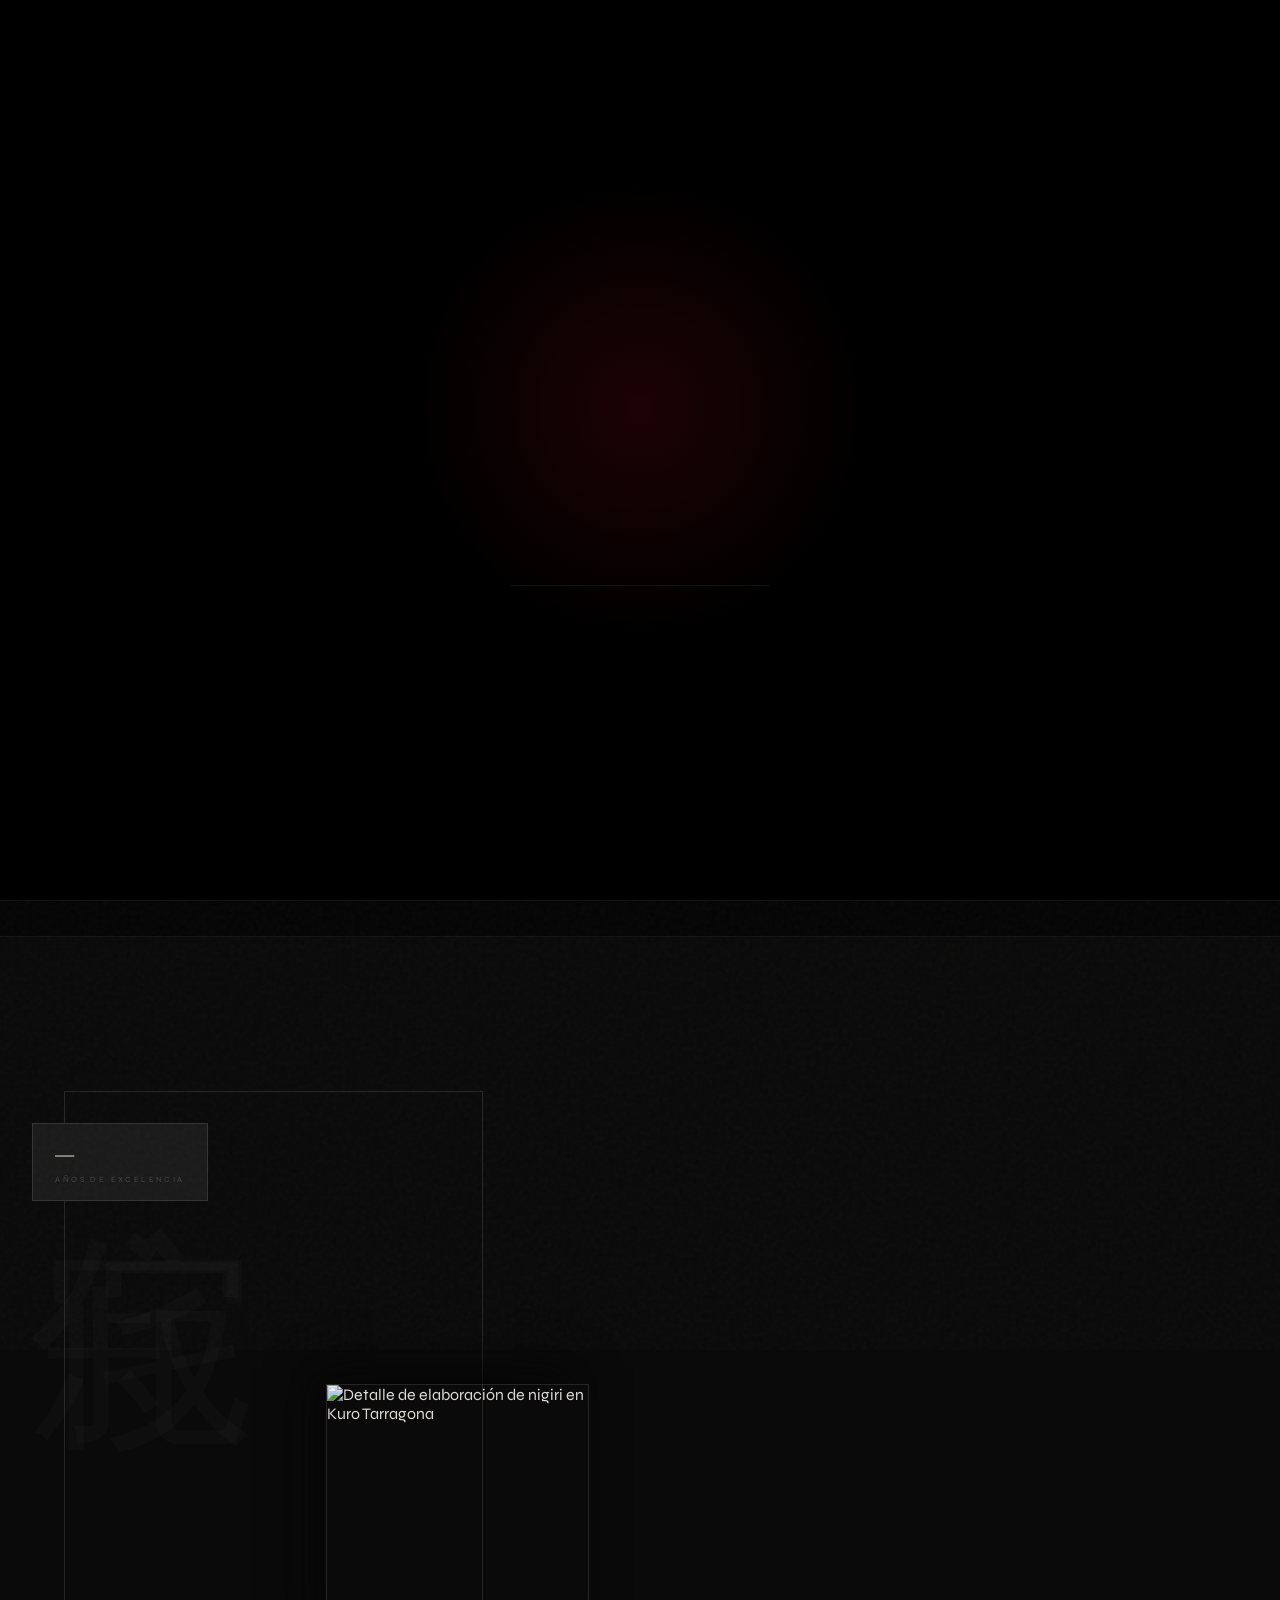
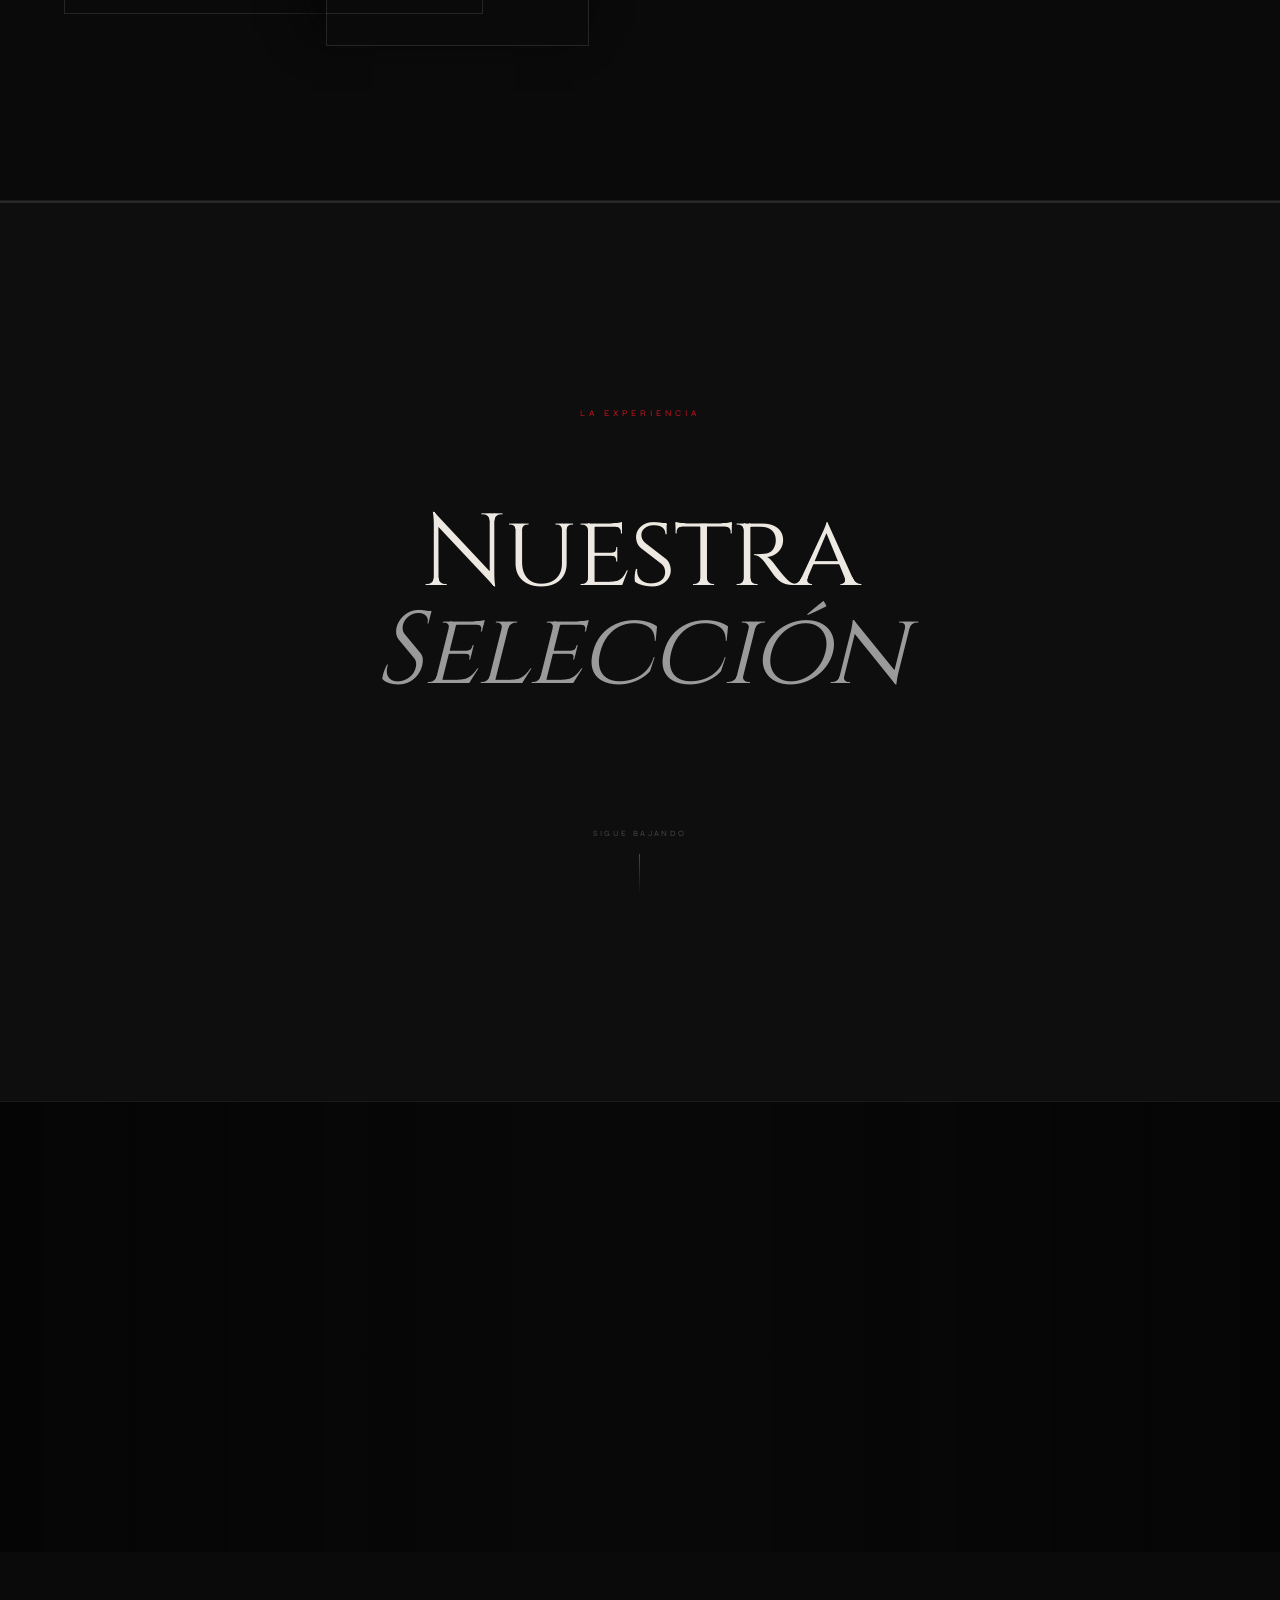
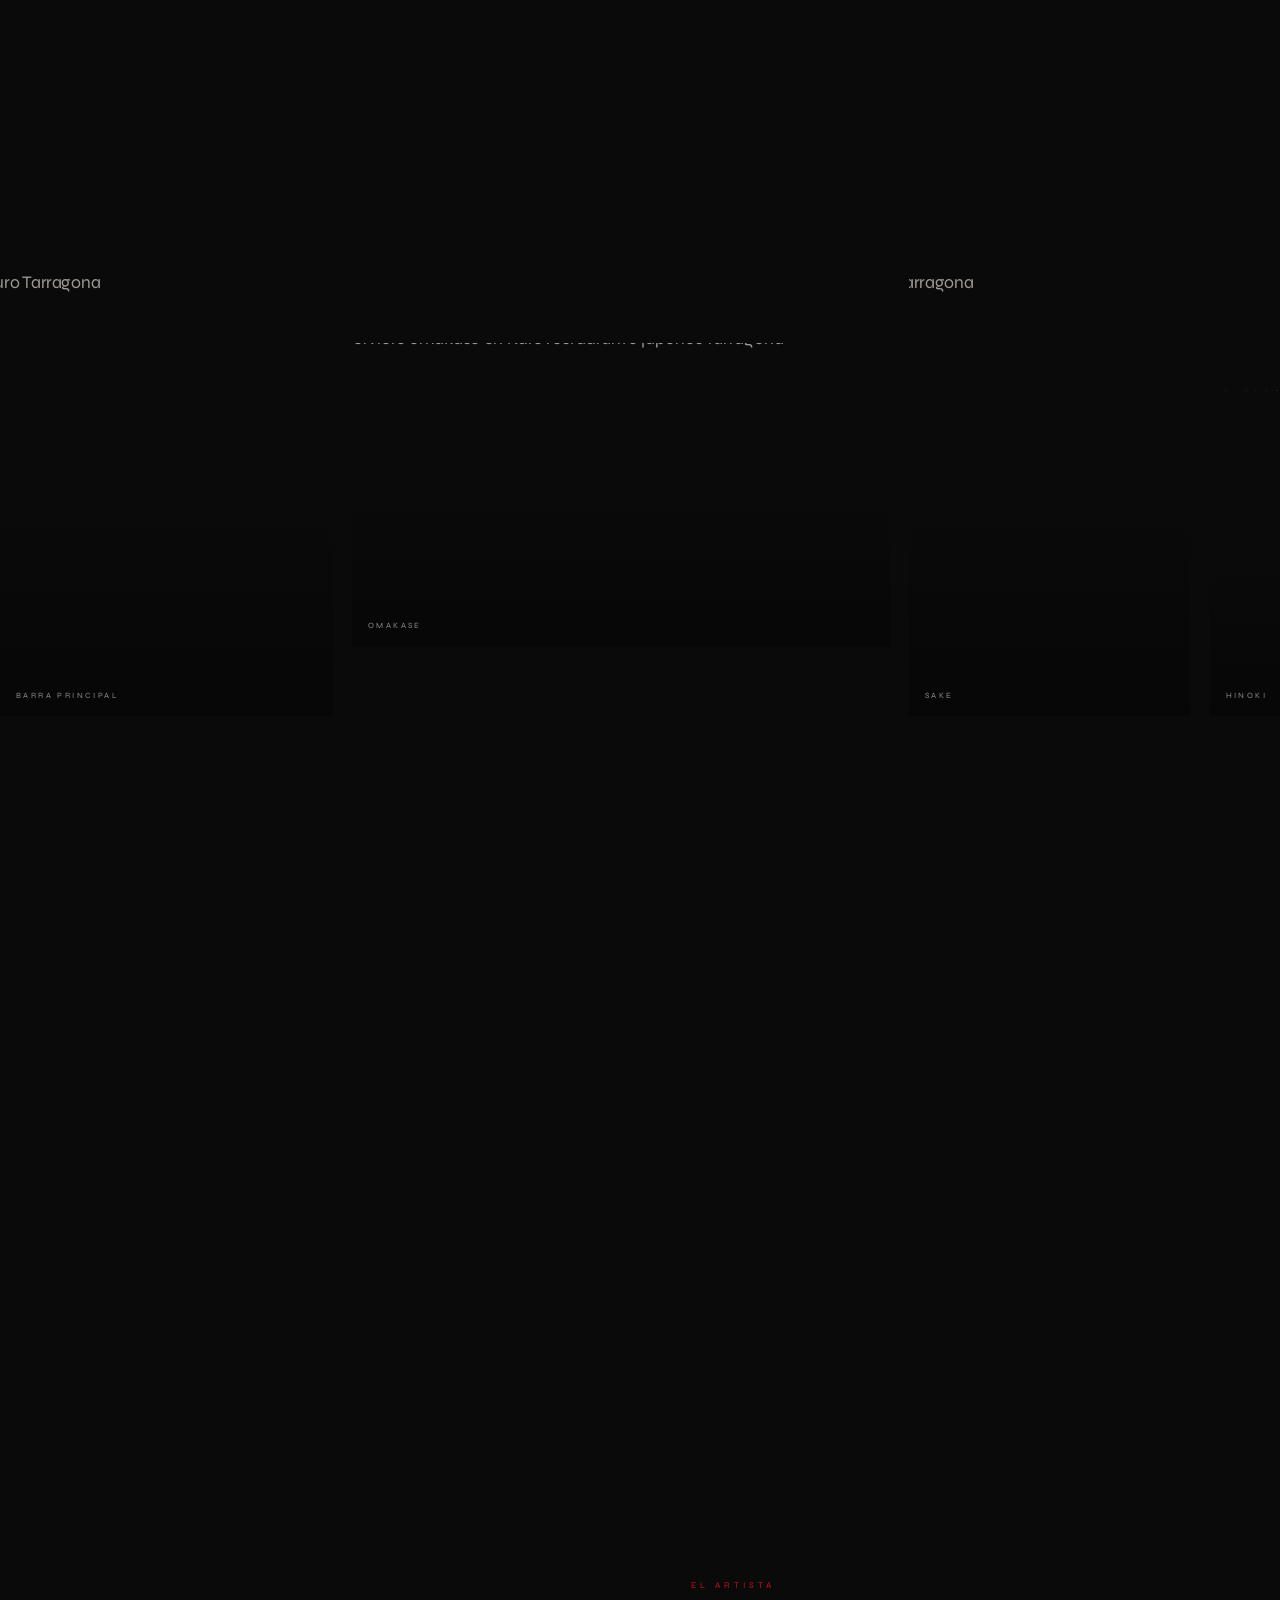
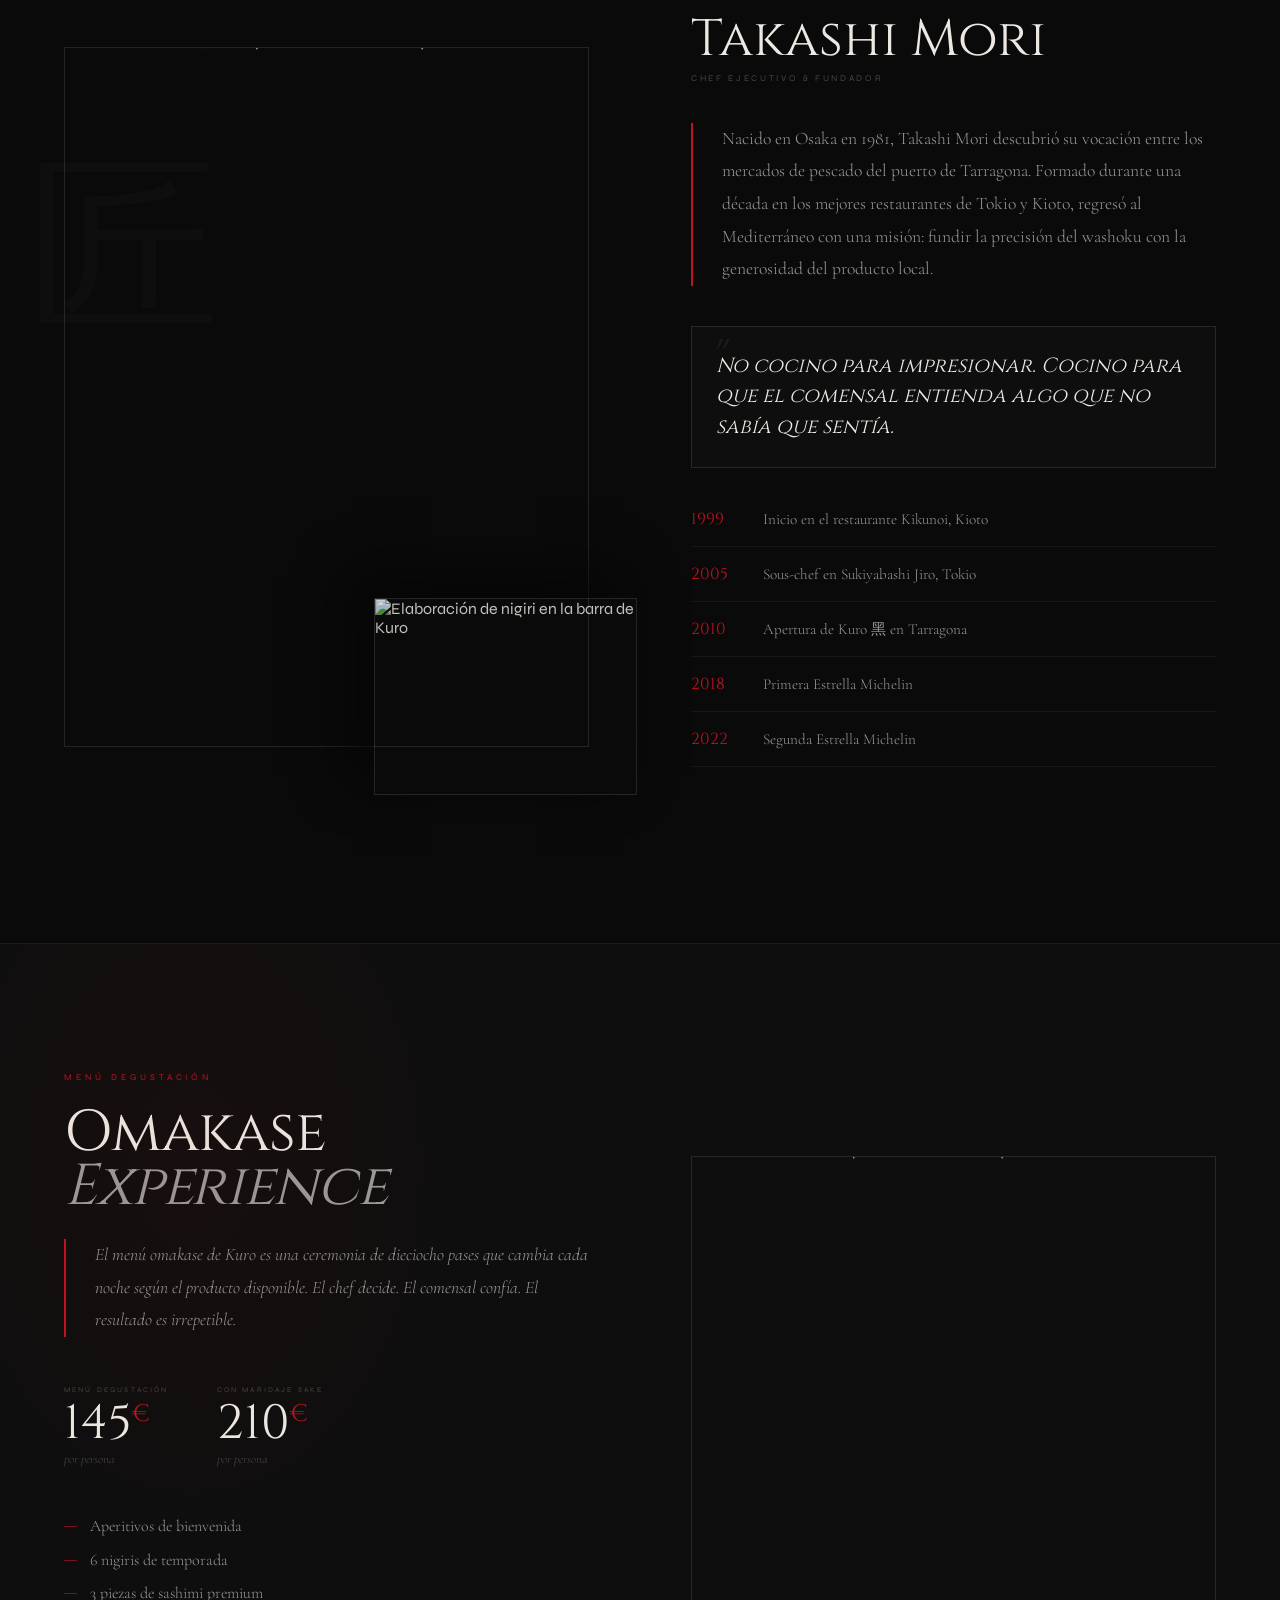
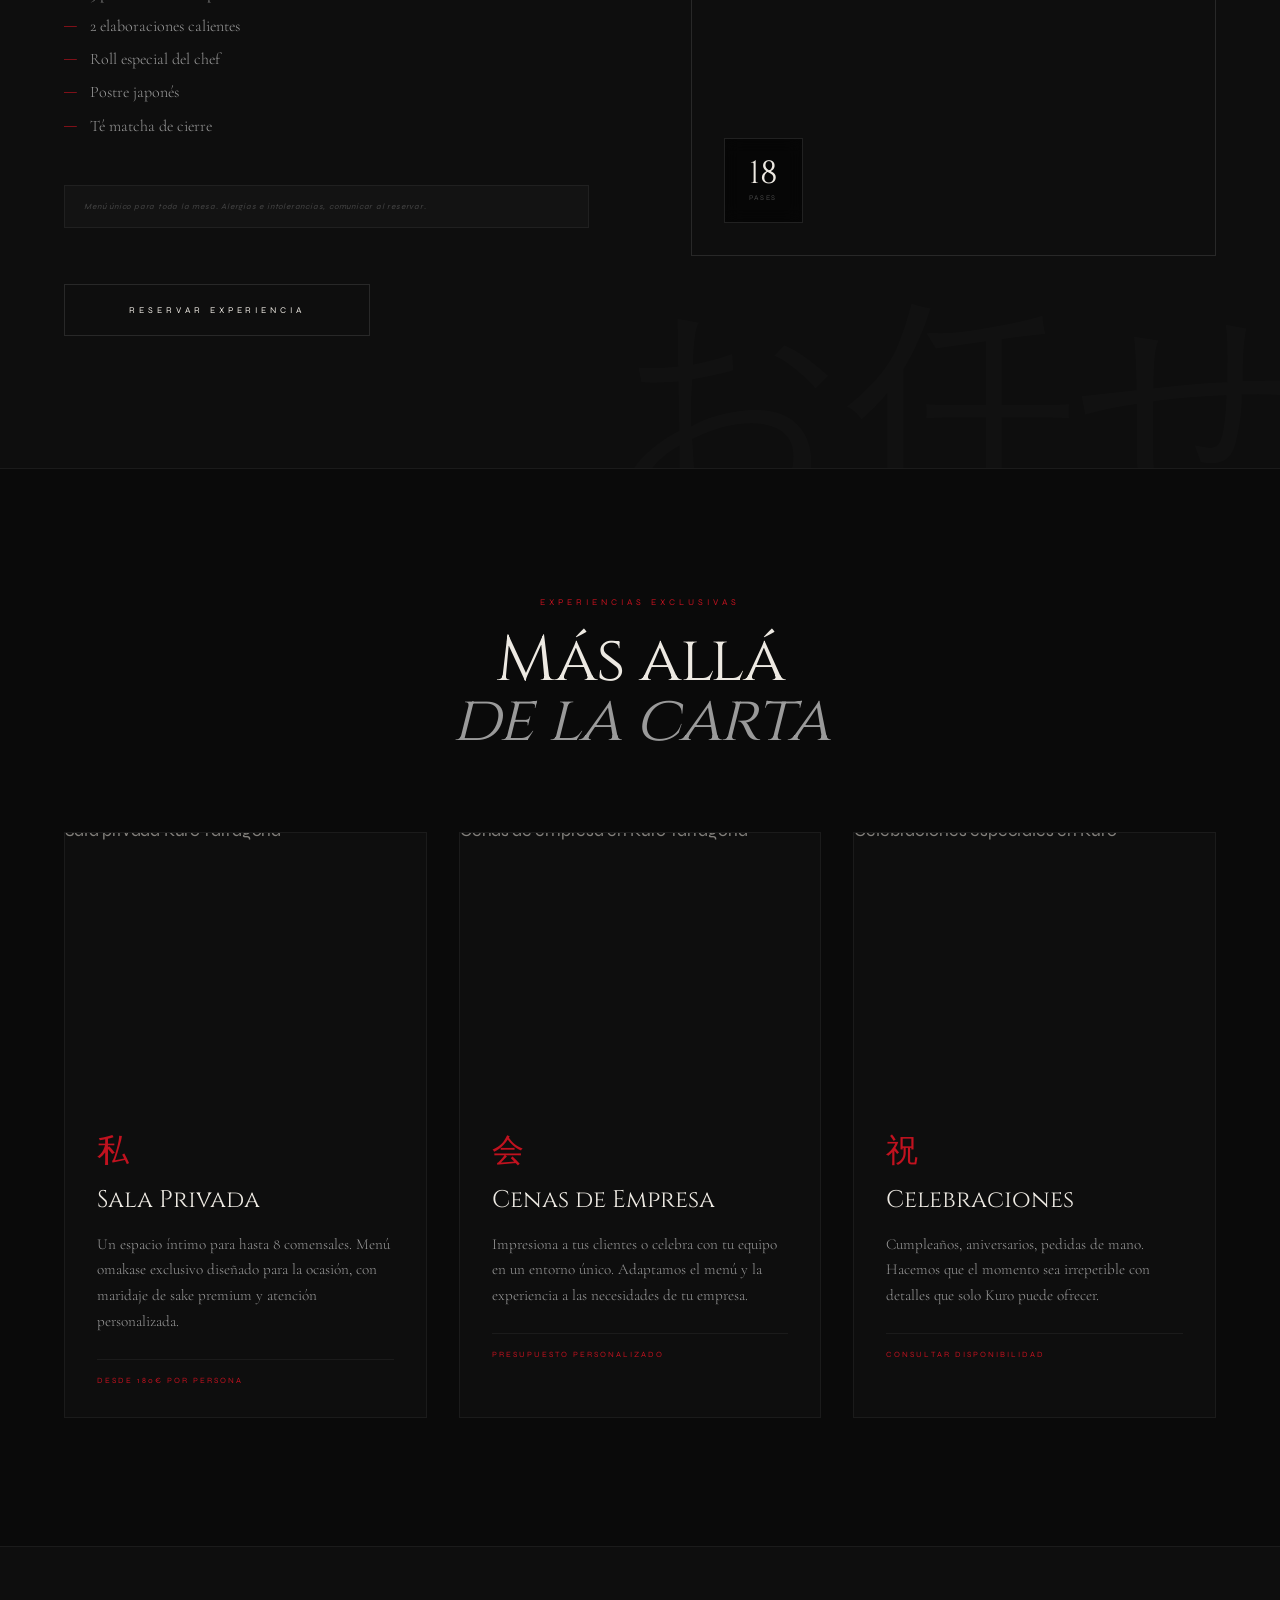
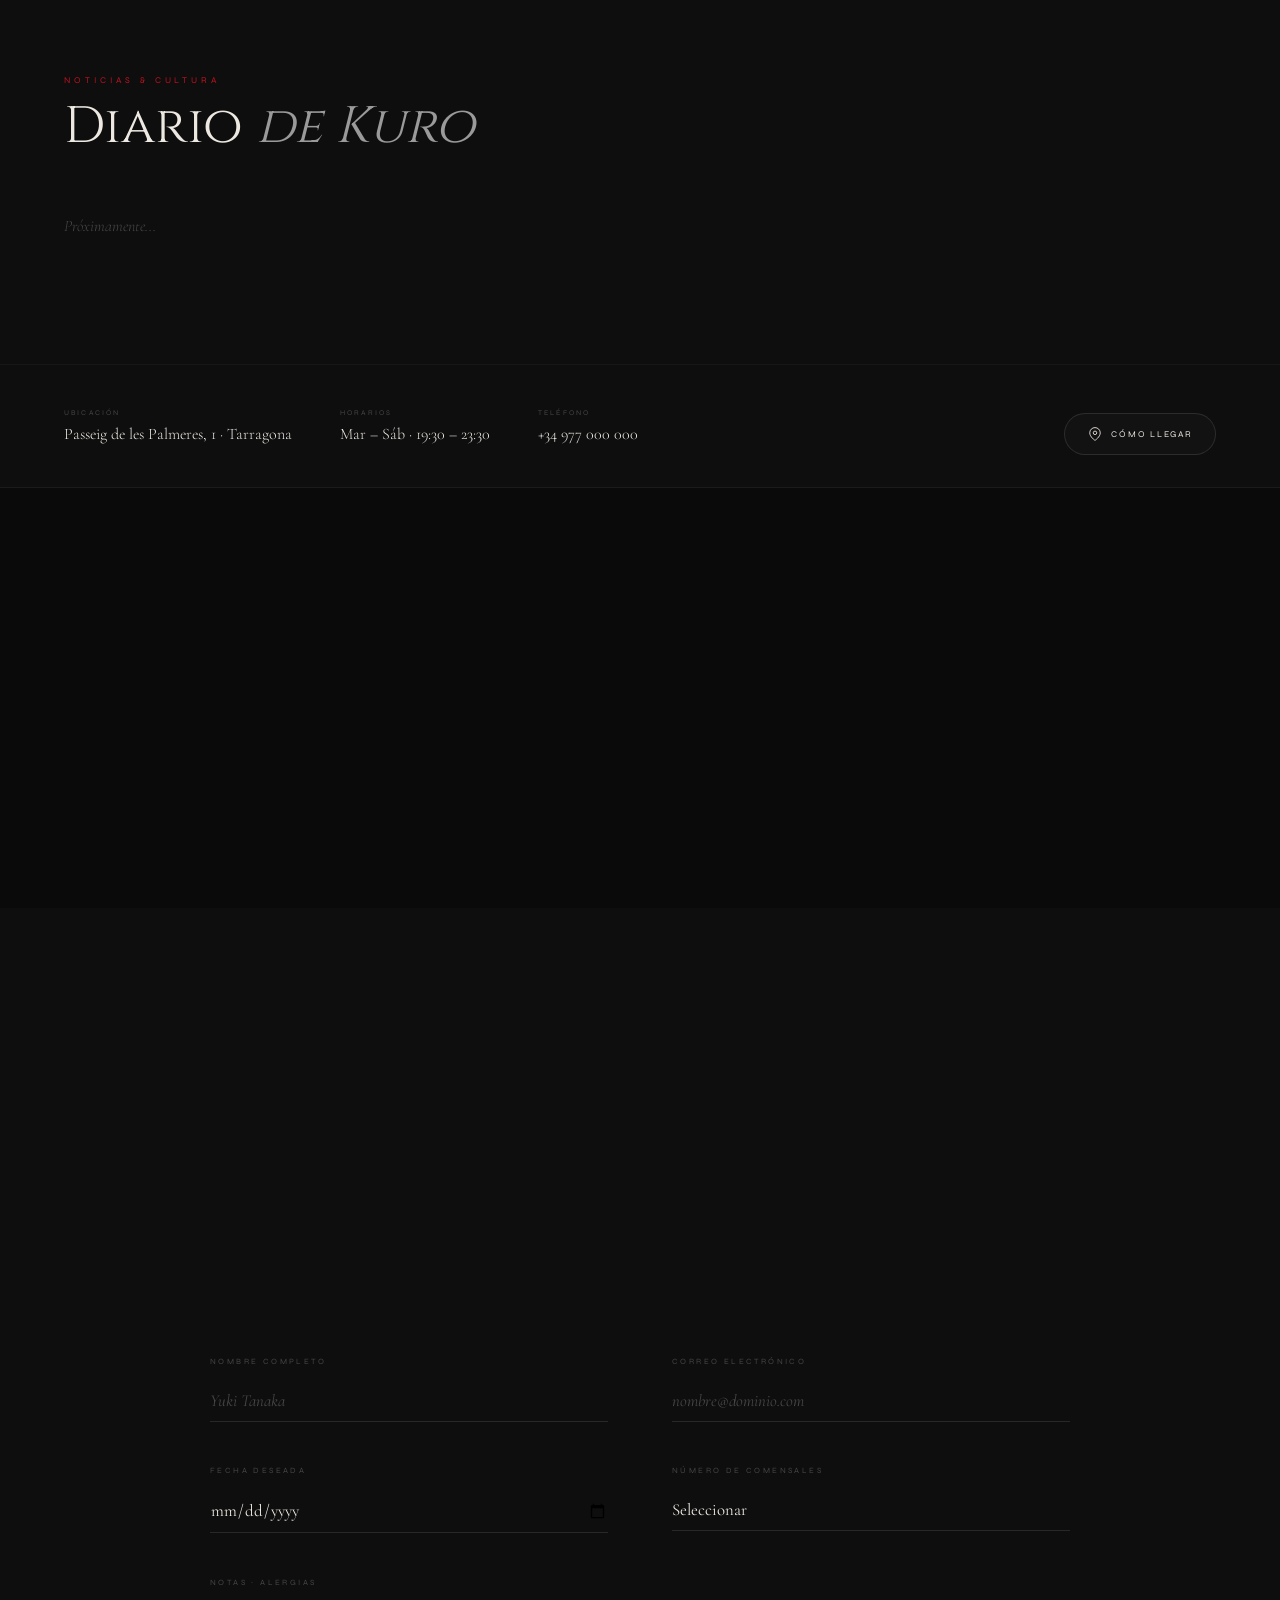
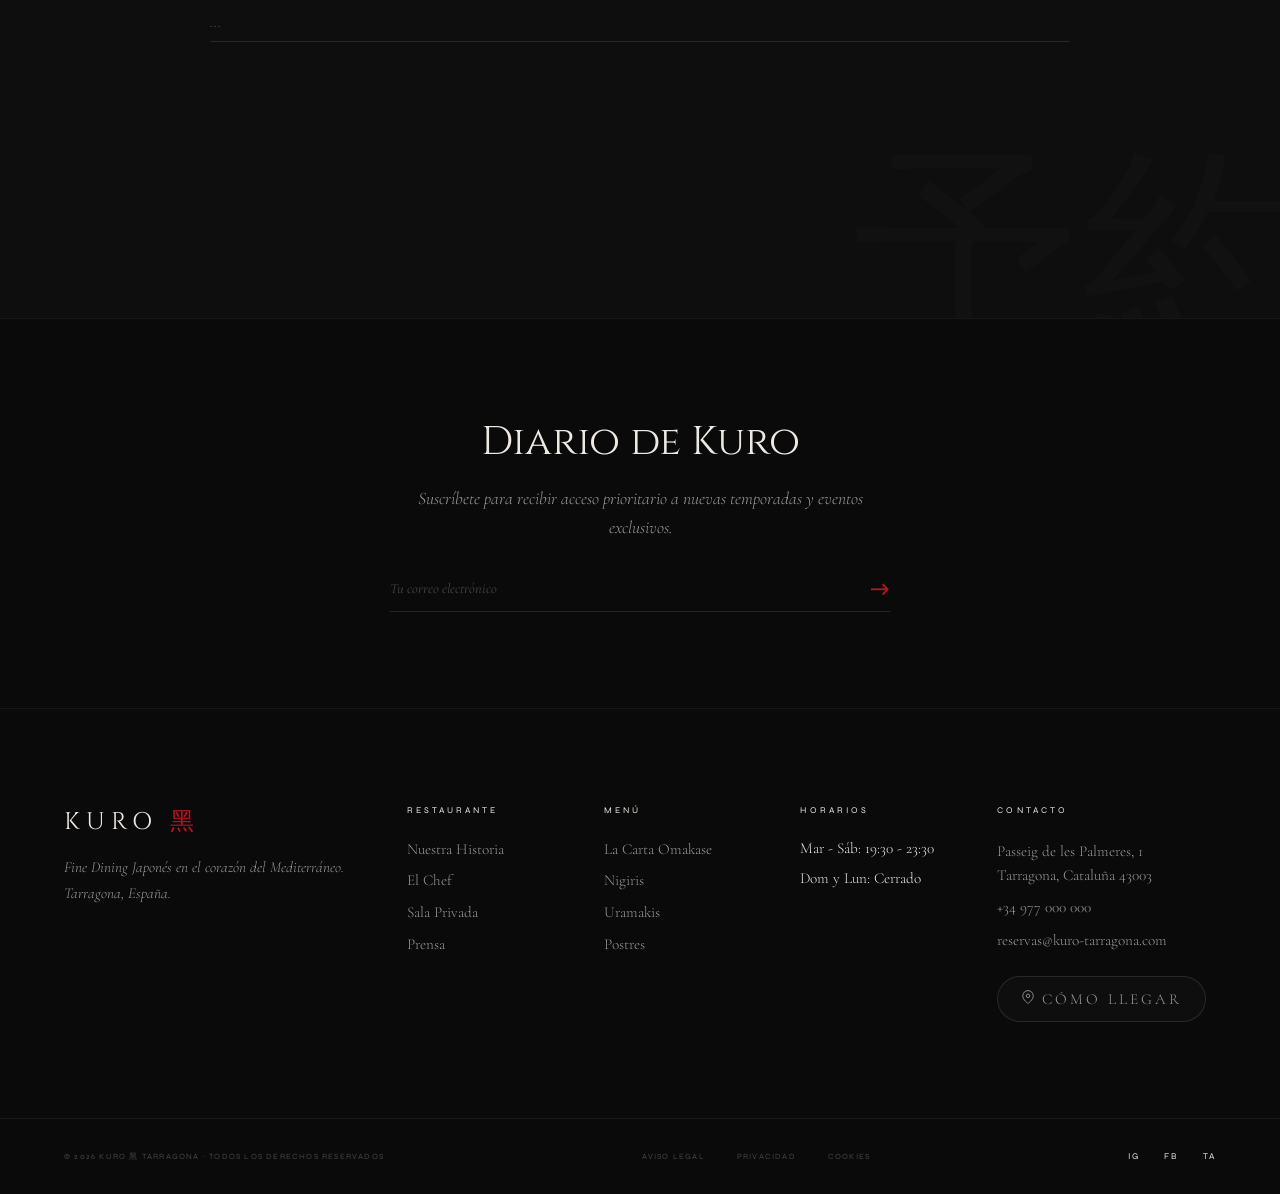
==== commit c7b3f9bd: "Add files via upload" ====
--- a/index.html
+++ b/index.html
@@ -183,6 +183,24 @@
   <link rel="preconnect" href="https://fonts.gstatic.com" crossorigin/>
   <link href="https://fonts.googleapis.com/css2?family=Cinzel:wght@300;400;500&family=Cormorant+Garamond:ital,wght@0,200;0,300;0,400;1,200;1,300;1,400&family=Syne:wght@200;300;400&display=swap" rel="stylesheet"/>
 
+  <!-- ═══ FAVICON ANIMADO ════════════════════════════════════════════════ -->
+  <script>
+  (function(){
+    // SVG favicon animado con el kanji 黑
+    const frames = ['#C1121F','#8B0000','#C1121F','#050505'];
+    let fi = 0;
+    function makeFavicon(color) {
+      const svg = `<svg xmlns="http://www.w3.org/2000/svg" viewBox="0 0 32 32"><rect width="32" height="32" fill="${color}"/><text x="16" y="23" font-family="serif" font-size="18" fill="#EDE9E2" text-anchor="middle">黑</text></svg>`;
+      const url = 'data:image/svg+xml,' + encodeURIComponent(svg);
+      let link = document.querySelector("link[rel~='icon']");
+      if (!link) { link = document.createElement('link'); link.rel = 'icon'; document.head.appendChild(link); }
+      link.href = url;
+    }
+    makeFavicon(frames[0]);
+    setInterval(() => { fi = (fi + 1) % frames.length; makeFavicon(frames[fi]); }, 1200);
+  })();
+  </script>
+
   <!-- ═══ SCRIPTS ════════════════════════════════════════════════════════ -->
   <script src="https://cdnjs.cloudflare.com/ajax/libs/gsap/3.12.5/gsap.min.js"></script>
   <script src="https://cdnjs.cloudflare.com/ajax/libs/gsap/3.12.5/ScrollTrigger.min.js"></script>
@@ -499,6 +517,188 @@
 .mob-menu.open { opacity: 1; pointer-events: all; }
 .mob-menu a { font-family: var(--f-display); font-size: clamp(1.8rem,8vw,3.5rem); letter-spacing: 0.1em; color: var(--ash); transition: color 0.3s; }
 .mob-menu a:hover { color: var(--cream); }
+
+/* ═══════════════════════════════════════════════════════
+   POPUP RESERVAS
+═══════════════════════════════════════════════════════ */
+.popup-overlay { position: fixed; inset: 0; z-index: 9000; background: rgba(5,5,5,0.85); backdrop-filter: blur(8px); display: flex; align-items: center; justify-content: center; opacity: 0; pointer-events: none; transition: opacity 0.5s; padding: 1rem; }
+.popup-overlay.active { opacity: 1; pointer-events: all; }
+.popup-box { position: relative; background: var(--surface); border: 1px solid var(--border-hi); max-width: 560px; width: 100%; display: grid; grid-template-columns: 1fr 1fr; overflow: hidden; }
+.popup-img { position: relative; min-height: 320px; }
+.popup-img img { position: absolute; inset: 0; width: 100%; height: 100%; object-fit: cover; filter: brightness(0.6) contrast(1.1); }
+.popup-img::after { content: ''; position: absolute; inset: 0; background: linear-gradient(to right, transparent 70%, var(--surface)); }
+.popup-content { padding: 3rem 2.5rem; display: flex; flex-direction: column; justify-content: center; }
+.popup-tag { font-family: var(--f-sans); font-size: 0.5rem; letter-spacing: 0.4em; text-transform: uppercase; color: var(--red); margin-bottom: 1rem; }
+.popup-title { font-family: var(--f-display); font-size: 2rem; font-weight: 300; line-height: 1.05; margin-bottom: 1rem; }
+.popup-title em { font-style: italic; color: var(--ash); }
+.popup-desc { font-family: var(--f-serif); font-style: italic; font-size: 0.95rem; color: var(--ash); line-height: 1.7; margin-bottom: 2rem; }
+.popup-btn { display: block; text-align: center; font-family: var(--f-sans); font-size: 0.5rem; letter-spacing: 0.4em; text-transform: uppercase; color: var(--cream); border: 1px solid var(--border-hi); padding: 1rem 1.5rem; transition: all 0.4s; position: relative; overflow: hidden; }
+.popup-btn .btn-bg { position: absolute; inset: 0; background: var(--red); transform: translateY(101%); transition: transform 0.45s var(--ease-expo); }
+.popup-btn:hover .btn-bg { transform: translateY(0); }
+.popup-btn .btn-text { position: relative; z-index: 1; }
+.popup-close { position: absolute; top: 1rem; right: 1rem; z-index: 10; background: none; border: none; color: var(--ash-dim); font-size: 1.4rem; cursor: pointer; line-height: 1; padding: 0.25rem; transition: color 0.3s; }
+.popup-close:hover { color: var(--cream); }
+.popup-skip { display: block; text-align: center; margin-top: 1rem; font-family: var(--f-sans); font-size: 0.45rem; letter-spacing: 0.2em; text-transform: uppercase; color: var(--ash-dim); cursor: pointer; transition: color 0.3s; }
+.popup-skip:hover { color: var(--ash); }
+@media(max-width:600px) { .popup-box { grid-template-columns: 1fr; } .popup-img { min-height: 160px; } }
+
+/* ═══════════════════════════════════════════════════════
+   LIGHTBOX GALERÍA
+═══════════════════════════════════════════════════════ */
+.lightbox { position: fixed; inset: 0; z-index: 9500; background: rgba(5,5,5,0.97); display: flex; align-items: center; justify-content: center; opacity: 0; pointer-events: none; transition: opacity 0.4s; }
+.lightbox.active { opacity: 1; pointer-events: all; }
+.lightbox__img-wrap { position: relative; max-width: 90vw; max-height: 85vh; }
+.lightbox__img-wrap img { max-width: 90vw; max-height: 85vh; object-fit: contain; display: block; border: 1px solid var(--border-hi); }
+.lightbox__cap { position: absolute; bottom: -2rem; left: 0; right: 0; text-align: center; font-family: var(--f-sans); font-size: 0.5rem; letter-spacing: 0.3em; text-transform: uppercase; color: var(--ash-dim); }
+.lightbox__close { position: absolute; top: 1.5rem; right: 1.5rem; background: none; border: none; color: var(--ash-dim); font-size: 2rem; cursor: pointer; line-height: 1; transition: color 0.3s; z-index: 2; }
+.lightbox__close:hover { color: var(--cream); }
+.lightbox__nav { position: absolute; top: 50%; transform: translateY(-50%); background: rgba(255,255,255,0.05); border: 1px solid var(--border-hi); color: var(--ash); font-size: 1.5rem; width: 3rem; height: 3rem; display: flex; align-items: center; justify-content: center; cursor: pointer; transition: all 0.3s; }
+.lightbox__nav:hover { background: var(--red); color: #fff; border-color: var(--red); }
+.lightbox__prev { left: 1rem; }
+.lightbox__next { right: 1rem; }
+.gallery__cell { cursor: zoom-in; }
+
+/* ═══════════════════════════════════════════════════════
+   SECCIÓN CHEF
+═══════════════════════════════════════════════════════ */
+.chef { padding: var(--pad-y) var(--pad-x); max-width: var(--max-w); margin: 0 auto; }
+.chef__inner { display: grid; grid-template-columns: 1fr 1fr; gap: clamp(4rem, 8vw, 8rem); align-items: center; }
+.chef__visual { position: relative; }
+.chef__img-main { aspect-ratio: 3/4; overflow: hidden; border: 1px solid var(--border-hi); }
+.chef__img-main img { width: 100%; height: 100%; object-fit: cover; filter: brightness(0.75) contrast(1.15); transform: scale(1.05); transition: transform 1.5s var(--ease-expo); }
+.chef__img-main:hover img { transform: scale(1.0); }
+.chef__img-action { position: absolute; bottom: -3rem; right: -3rem; width: 50%; aspect-ratio: 4/3; overflow: hidden; border: 1px solid var(--border-hi); box-shadow: -20px -20px 50px rgba(5,5,5,0.95); z-index: 2; }
+.chef__img-action img { width: 100%; height: 100%; object-fit: cover; filter: brightness(0.8) contrast(1.1); }
+.chef__kanji { position: absolute; top: -5%; left: -8%; font-family: var(--f-display); font-size: clamp(8rem,15vw,14rem); color: rgba(255,255,255,0.02); writing-mode: vertical-rl; line-height: 1; pointer-events: none; z-index: 0; }
+.chef__text { position: relative; padding-bottom: 3rem; }
+.chef__tag { font-family: var(--f-sans); font-size: 0.55rem; letter-spacing: 0.45em; text-transform: uppercase; color: var(--red); margin-bottom: 1.5rem; }
+.chef__name { font-family: var(--f-display); font-size: clamp(2.5rem,4vw,4rem); font-weight: 300; line-height: 1; margin-bottom: 0.5rem; }
+.chef__role { font-family: var(--f-sans); font-size: 0.55rem; letter-spacing: 0.3em; text-transform: uppercase; color: var(--ash-dim); margin-bottom: 2.5rem; }
+.chef__bio { font-family: var(--f-serif); font-size: 1.1rem; font-weight: 200; color: var(--ash); line-height: 1.85; border-left: 2px solid var(--red); padding-left: 1.8rem; margin-bottom: 2.5rem; }
+.chef__quote { font-family: var(--f-display); font-size: clamp(1rem,1.6vw,1.3rem); font-style: italic; color: var(--cream); line-height: 1.5; margin-bottom: 2.5rem; padding: 1.5rem; background: var(--bg-raised); border: 1px solid var(--border-hi); position: relative; }
+.chef__quote::before { content: '"'; position: absolute; top: 0.5rem; left: 1rem; font-size: 3rem; color: var(--border); line-height: 1; font-family: var(--f-display); }
+.chef__milestones { display: flex; flex-direction: column; gap: 1rem; }
+.chef__milestone { display: flex; gap: 1.5rem; align-items: baseline; padding-bottom: 1rem; border-bottom: 1px solid var(--border); }
+.chef__milestone-year { font-family: var(--f-display); font-size: 1rem; color: var(--red); min-width: 3rem; }
+.chef__milestone-text { font-family: var(--f-serif); font-size: 0.95rem; color: var(--ash); }
+@media(max-width:900px) { .chef__inner { grid-template-columns: 1fr; } .chef__img-action { right: 0; bottom: -2rem; } }
+
+/* ═══════════════════════════════════════════════════════
+   SECCIÓN OMAKASE / MENÚ DEGUSTACIÓN
+═══════════════════════════════════════════════════════ */
+.omakase { position: relative; padding: var(--pad-y) var(--pad-x); background: var(--bg-raised); border-top: 1px solid var(--border); border-bottom: 1px solid var(--border); overflow: hidden; }
+.omakase__ambient { position: absolute; top: -20%; left: -10%; width: 50%; height: 80%; background: radial-gradient(ellipse, rgba(193,18,31,0.05) 0%, transparent 65%); pointer-events: none; }
+.omakase__inner { max-width: var(--max-w); margin: 0 auto; display: grid; grid-template-columns: 1fr 1fr; gap: clamp(4rem, 8vw, 8rem); align-items: center; }
+.omakase__kanji { position: absolute; bottom: -4rem; right: -2rem; font-family: var(--f-display); font-size: clamp(8rem,18vw,16rem); color: rgba(255,255,255,0.016); line-height: 1; user-select: none; pointer-events: none; }
+.omakase__tag { font-family: var(--f-sans); font-size: 0.55rem; letter-spacing: 0.45em; text-transform: uppercase; color: var(--red); margin-bottom: 1.5rem; }
+.omakase__title { font-family: var(--f-display); font-size: clamp(2.5rem,4.5vw,4.5rem); font-weight: 300; line-height: 0.95; margin-bottom: 1.5rem; letter-spacing: -0.02em; }
+.omakase__title em { font-style: italic; color: var(--ash); }
+.omakase__desc { font-family: var(--f-serif); font-size: 1.1rem; font-style: italic; color: var(--ash); line-height: 1.85; border-left: 2px solid var(--red); padding-left: 1.8rem; margin-bottom: 3rem; }
+.omakase__prices { display: flex; gap: 3rem; margin-bottom: 3rem; flex-wrap: wrap; }
+.omakase__price-block { }
+.omakase__price-label { font-family: var(--f-sans); font-size: 0.45rem; letter-spacing: 0.3em; text-transform: uppercase; color: var(--ash-dim); margin-bottom: 0.4rem; }
+.omakase__price-val { font-family: var(--f-display); font-size: 3rem; color: var(--cream); line-height: 1; }
+.omakase__price-val sup { font-size: 0.5em; color: var(--red); }
+.omakase__price-sub { font-family: var(--f-serif); font-size: 0.8rem; color: var(--ash-dim); font-style: italic; margin-top: 0.2rem; }
+.omakase__includes { list-style: none; display: flex; flex-direction: column; gap: 0.7rem; margin-bottom: 3rem; }
+.omakase__includes li { font-family: var(--f-serif); font-size: 1rem; color: var(--ash); display: flex; gap: 0.8rem; align-items: baseline; }
+.omakase__includes li::before { content: '—'; color: var(--red); font-family: var(--f-display); flex-shrink: 0; }
+.omakase__note { font-family: var(--f-sans); font-size: 0.5rem; letter-spacing: 0.1em; color: var(--ash-dim); font-style: italic; padding: 1rem 1.2rem; border: 1px solid var(--border); background: var(--surface); margin-bottom: 2.5rem; }
+.omakase__visual { position: relative; aspect-ratio: 3/4; overflow: hidden; border: 1px solid var(--border-hi); }
+.omakase__visual img { width: 100%; height: 100%; object-fit: cover; filter: brightness(0.7) contrast(1.15); transform: scale(1.05); transition: transform 1.5s var(--ease-expo); }
+.omakase__visual:hover img { transform: scale(1.0); }
+.omakase__visual-badge { position: absolute; bottom: 2rem; left: 2rem; background: rgba(5,5,5,0.85); border: 1px solid var(--border-hi); padding: 1.2rem 1.5rem; backdrop-filter: blur(8px); }
+.omakase__visual-badge-num { font-family: var(--f-display); font-size: 2rem; color: var(--cream); line-height: 1; }
+.omakase__visual-badge-label { font-family: var(--f-sans); font-size: 0.45rem; letter-spacing: 0.25em; text-transform: uppercase; color: var(--ash-dim); margin-top: 0.2rem; }
+@media(max-width:900px) { .omakase__inner { grid-template-columns: 1fr; } .omakase__visual { aspect-ratio: 16/9; } }
+
+/* ═══════════════════════════════════════════════════════
+   SECCIÓN EVENTOS
+═══════════════════════════════════════════════════════ */
+.eventos { padding: var(--pad-y) var(--pad-x); max-width: var(--max-w); margin: 0 auto; }
+.eventos__hd { text-align: center; margin-bottom: 5rem; }
+.eventos__tag { font-family: var(--f-sans); font-size: 0.55rem; letter-spacing: 0.45em; text-transform: uppercase; color: var(--red); margin-bottom: 1.5rem; }
+.eventos__title { font-family: var(--f-display); font-size: clamp(2.5rem,5vw,4.5rem); font-weight: 300; line-height: 0.95; letter-spacing: -0.02em; }
+.eventos__title em { font-style: italic; color: var(--ash); }
+.eventos__grid { display: grid; grid-template-columns: repeat(3, 1fr); gap: 2rem; }
+.evento-card { position: relative; border: 1px solid var(--border); background: var(--bg-raised); overflow: hidden; transition: border-color 0.4s; }
+.evento-card:hover { border-color: var(--border-hi); }
+.evento-card__img { aspect-ratio: 4/3; overflow: hidden; }
+.evento-card__img img { width: 100%; height: 100%; object-fit: cover; filter: brightness(0.55) contrast(1.1); transform: scale(1.1); transition: transform 1.2s var(--ease-expo), filter 0.8s; }
+.evento-card:hover .evento-card__img img { transform: scale(1.02); filter: brightness(0.7); }
+.evento-card__body { padding: 2rem; }
+.evento-card__icon { font-family: var(--f-display); font-size: 2rem; color: var(--red); margin-bottom: 1rem; line-height: 1; }
+.evento-card__title { font-family: var(--f-display); font-size: 1.5rem; font-weight: 300; color: var(--cream); margin-bottom: 1rem; }
+.evento-card__desc { font-family: var(--f-serif); font-size: 0.95rem; color: var(--ash); line-height: 1.7; margin-bottom: 1.5rem; }
+.evento-card__price { font-family: var(--f-sans); font-size: 0.5rem; letter-spacing: 0.25em; text-transform: uppercase; color: var(--red); border-top: 1px solid var(--border); padding-top: 1rem; }
+@media(max-width:900px) { .eventos__grid { grid-template-columns: 1fr; } }
+
+/* ═══════════════════════════════════════════════════════
+   SECCIÓN BLOG
+═══════════════════════════════════════════════════════ */
+.blog { padding: var(--pad-y) var(--pad-x); background: var(--bg-raised); border-top: 1px solid var(--border); }
+.blog__inner { max-width: var(--max-w); margin: 0 auto; }
+.blog__hd { display: flex; justify-content: space-between; align-items: flex-end; margin-bottom: 4rem; flex-wrap: wrap; gap: 2rem; }
+.blog__tag { font-family: var(--f-sans); font-size: 0.55rem; letter-spacing: 0.45em; text-transform: uppercase; color: var(--red); margin-bottom: 1rem; }
+.blog__title { font-family: var(--f-display); font-size: clamp(2rem,4vw,3.5rem); font-weight: 300; line-height: 1; }
+.blog__title em { font-style: italic; color: var(--ash); }
+.blog__grid { display: grid; grid-template-columns: repeat(3, 1fr); gap: 2rem; }
+.blog-card { position: relative; border: 1px solid var(--border); background: var(--bg); overflow: hidden; cursor: pointer; transition: border-color 0.4s; }
+.blog-card:hover { border-color: var(--border-hi); }
+.blog-card__img { aspect-ratio: 16/10; overflow: hidden; position: relative; }
+.blog-card__img img { width: 100%; height: 100%; object-fit: cover; filter: brightness(0.6) contrast(1.1); transform: scale(1.08); transition: transform 1.2s var(--ease-expo), filter 0.8s; }
+.blog-card:hover .blog-card__img img { transform: scale(1.02); filter: brightness(0.8); }
+.blog-card__cat { position: absolute; top: 1rem; left: 1rem; font-family: var(--f-sans); font-size: 0.45rem; letter-spacing: 0.3em; text-transform: uppercase; color: var(--cream); background: var(--red); padding: 0.35rem 0.8rem; z-index: 2; }
+.blog-card__body { padding: 1.8rem; }
+.blog-card__date { font-family: var(--f-sans); font-size: 0.45rem; letter-spacing: 0.25em; text-transform: uppercase; color: var(--ash-dim); margin-bottom: 0.8rem; }
+.blog-card__title { font-family: var(--f-display); font-size: 1.25rem; font-weight: 300; color: var(--cream); margin-bottom: 0.8rem; line-height: 1.2; }
+.blog-card__excerpt { font-family: var(--f-serif); font-size: 0.9rem; color: var(--ash); line-height: 1.7; display: -webkit-box; -webkit-line-clamp: 3; -webkit-box-orient: vertical; overflow: hidden; }
+@media(max-width:900px) { .blog__grid { grid-template-columns: 1fr; } .blog__hd { flex-direction: column; align-items: flex-start; } }
+
+/* Blog Article Modal */
+.blog-modal { position: fixed; inset: 0; z-index: 9200; background: rgba(5,5,5,0.97); overflow-y: auto; opacity: 0; pointer-events: none; transition: opacity 0.4s; }
+.blog-modal.active { opacity: 1; pointer-events: all; }
+.blog-modal__inner { max-width: 740px; margin: 0 auto; padding: 5rem 2rem 6rem; }
+.blog-modal__close { position: fixed; top: 1.5rem; right: 1.5rem; background: none; border: none; color: var(--ash-dim); font-size: 2rem; cursor: pointer; transition: color 0.3s; z-index: 10; line-height: 1; }
+.blog-modal__close:hover { color: var(--cream); }
+.blog-modal__cat { font-family: var(--f-sans); font-size: 0.5rem; letter-spacing: 0.4em; text-transform: uppercase; color: var(--red); margin-bottom: 1.5rem; }
+.blog-modal__title { font-family: var(--f-display); font-size: clamp(2rem,4vw,3.5rem); font-weight: 300; line-height: 1.05; margin-bottom: 1rem; color: var(--cream); }
+.blog-modal__date { font-family: var(--f-sans); font-size: 0.45rem; letter-spacing: 0.25em; text-transform: uppercase; color: var(--ash-dim); margin-bottom: 3rem; padding-bottom: 3rem; border-bottom: 1px solid var(--border); }
+.blog-modal__img { aspect-ratio: 16/9; overflow: hidden; margin-bottom: 3rem; border: 1px solid var(--border-hi); }
+.blog-modal__img img { width: 100%; height: 100%; object-fit: cover; filter: brightness(0.8) contrast(1.1); }
+.blog-modal__body { font-family: var(--f-serif); font-size: 1.1rem; font-weight: 300; color: var(--ash); line-height: 2; }
+.blog-modal__body p { margin-bottom: 1.5rem; }
+
+/* ═══════════════════════════════════════════════════════
+   MAPA EMBED
+═══════════════════════════════════════════════════════ */
+.map-section { border-top: 1px solid var(--border); }
+.map-section iframe { display: block; width: 100%; height: 420px; border: none; filter: grayscale(1) invert(0.9) contrast(1.1) brightness(0.85); }
+.map-section__overlay { background: var(--bg-raised); padding: 2rem var(--pad-x); display: flex; justify-content: space-between; align-items: center; gap: 2rem; flex-wrap: wrap; border-bottom: 1px solid var(--border); }
+.map-section__info { display: flex; gap: 3rem; flex-wrap: wrap; }
+.map-section__item { }
+.map-section__item-label { font-family: var(--f-sans); font-size: 0.45rem; letter-spacing: 0.3em; text-transform: uppercase; color: var(--ash-dim); margin-bottom: 0.4rem; }
+.map-section__item-val { font-family: var(--f-serif); font-size: 1rem; color: var(--cream); }
+@media(max-width:600px) { .map-section__overlay { flex-direction: column; align-items: flex-start; } .map-section iframe { height: 280px; } }
+
+/* ═══════════════════════════════════════════════════════
+   PDF CARTA BUTTON
+═══════════════════════════════════════════════════════ */
+.pdf-btn { display: inline-flex; align-items: center; gap: 0.8rem; font-family: var(--f-sans); font-size: 0.5rem; letter-spacing: 0.35em; text-transform: uppercase; color: var(--cream); border: 1px solid var(--border-hi); padding: 1rem 2rem; transition: all 0.4s; position: relative; overflow: hidden; cursor: pointer; background: transparent; }
+.pdf-btn .btn-bg { position: absolute; inset: 0; background: var(--red); transform: translateY(101%); transition: transform 0.45s var(--ease-expo); }
+.pdf-btn:hover .btn-bg { transform: translateY(0); }
+.pdf-btn .btn-text, .pdf-btn svg { position: relative; z-index: 1; }
+.pdf-btn svg { width: 14px; height: 14px; flex-shrink: 0; }
+
+/* ═══════════════════════════════════════════════════════
+   FAVICON ANIMADO (SVG dinámico en <head>)
+═══════════════════════════════════════════════════════ */
+/* El favicon se inyecta vía JS */
+
+/* ═══════════════════════════════════════════════════════
+   NAV LINKS NUEVAS SECCIONES
+═══════════════════════════════════════════════════════ */
+.nav__center a[href="#chef"], .nav__center a[href="#omakase"], .nav__center a[href="#blog"] { }
   </style>
 </head>
 <body>
@@ -524,6 +724,8 @@
   </a>
   <nav class="nav__center" aria-label="Navegación principal" role="navigation">
     <a href="carta.html" data-i18n="navMenu" itemprop="name">La Carta</a>
+    <a href="#chef" data-i18n="navChef" itemprop="name">El Chef</a>
+    <a href="#omakase" data-i18n="navOmakase" itemprop="name">Omakase</a>
     <a href="#gallery" data-i18n="navSpace" itemprop="name">El Espacio</a>
     <a href="#booking" data-i18n="navBook" itemprop="name">Reservas</a>
   </nav>
@@ -708,6 +910,10 @@
           <span class="btn-bg"></span>
           <span class="btn-text" data-i18n="cBtn">Descubrir Menú</span>
         </a>
+        <button class="pdf-btn" id="pdf-btn" style="margin-top:1.2rem;" aria-label="Descargar carta en PDF">
+          <svg viewBox="0 0 24 24" fill="none" stroke="currentColor" stroke-width="1.5" aria-hidden="true"><path d="M12 10v6m0 0l-3-3m3 3l3-3M3 17a4 4 0 0 1 4-4 4 4 0 0 1 8 0 4 4 0 0 1 4 4v1H3v-1z" stroke-linecap="round" stroke-linejoin="round"/></svg>
+          <span class="btn-text" data-i18n="pdfBtn">Descargar Carta PDF</span>
+        </button>
       </div>
       <div class="cta-visual">
         <img id="cta-img"
@@ -792,8 +998,177 @@
   </div>
 </section>
 
+<!-- ═══ SECCIÓN CHEF ════════════════════════════════════════════════ -->
+<section class="chef" id="chef" aria-labelledby="chef-heading">
+  <div class="chef__inner">
+    <div class="chef__visual" data-reveal>
+      <div class="chef__kanji" aria-hidden="true">匠</div>
+      <div class="chef__img-main">
+        <img id="chef-img-main"
+          src="https://images.unsplash.com/photo-1577219491135-ce391730fb2c?q=85&w=900&auto=format&fit=crop"
+          alt="Chef Takashi Mori, chef ejecutivo de Kuro Tarragona"
+          loading="lazy" width="900" height="1200"/>
+      </div>
+      <div class="chef__img-action">
+        <img id="chef-img-action"
+          src="https://images.unsplash.com/photo-1560963689-b5682b6440f8?q=85&w=900&auto=format&fit=crop"
+          alt="Elaboración de nigiri en la barra de Kuro"
+          loading="lazy" width="900" height="675"/>
+      </div>
+    </div>
+    <div class="chef__text">
+      <p class="chef__tag" data-reveal data-i18n="chTag">El Artista</p>
+      <h2 class="chef__name" id="chef-heading" data-reveal>Takashi Mori</h2>
+      <p class="chef__role" data-reveal id="chef-role" data-i18n="chRole">Chef Ejecutivo &amp; Fundador</p>
+      <p class="chef__bio" data-reveal id="chef-bio">Nacido en Osaka en 1981, Takashi Mori descubrió su vocación entre los mercados de pescado del puerto de Tarragona. Formado durante una década en los mejores restaurantes de Tokio y Kioto, regresó al Mediterráneo con una misión: fundir la precisión del washoku con la generosidad del producto local.</p>
+      <blockquote class="chef__quote" data-reveal id="chef-quote">No cocino para impresionar. Cocino para que el comensal entienda algo que no sabía que sentía.</blockquote>
+      <div class="chef__milestones" id="chef-milestones" data-reveal>
+        <div class="chef__milestone"><span class="chef__milestone-year">1999</span><span class="chef__milestone-text">Inicio en el restaurante Kikunoi, Kioto</span></div>
+        <div class="chef__milestone"><span class="chef__milestone-year">2005</span><span class="chef__milestone-text">Sous-chef en Sukiyabashi Jiro, Tokio</span></div>
+        <div class="chef__milestone"><span class="chef__milestone-year">2010</span><span class="chef__milestone-text">Apertura de Kuro 黑 en Tarragona</span></div>
+        <div class="chef__milestone"><span class="chef__milestone-year">2018</span><span class="chef__milestone-text">Primera Estrella Michelin</span></div>
+        <div class="chef__milestone"><span class="chef__milestone-year">2022</span><span class="chef__milestone-text">Segunda Estrella Michelin</span></div>
+      </div>
+    </div>
+  </div>
+</section>
+
+<!-- ═══ SECCIÓN OMAKASE ═════════════════════════════════════════════ -->
+<section class="omakase" id="omakase" aria-labelledby="omakase-heading">
+  <div class="omakase__ambient" aria-hidden="true"></div>
+  <div class="omakase__kanji" aria-hidden="true">お任せ</div>
+  <div class="omakase__inner">
+    <div class="omakase__text">
+      <p class="omakase__tag" data-reveal data-i18n="omTag">Menú Degustación</p>
+      <h2 class="omakase__title" id="omakase-heading" data-reveal>
+        <span data-i18n="omT1">Omakase</span><br><em data-i18n="omT2">Experience</em>
+      </h2>
+      <p class="omakase__desc" data-reveal id="om-desc">El menú omakase de Kuro es una ceremonia de dieciocho pases que cambia cada noche según el producto disponible. El chef decide. El comensal confía. El resultado es irrepetible.</p>
+      <div class="omakase__prices" data-reveal>
+        <div class="omakase__price-block">
+          <p class="omakase__price-label" data-i18n="omPriceLabel">Menú degustación</p>
+          <div class="omakase__price-val" id="om-price">145<sup>€</sup></div>
+          <p class="omakase__price-sub" data-i18n="omPerPerson">por persona</p>
+        </div>
+        <div class="omakase__price-block">
+          <p class="omakase__price-label" data-i18n="omSakeLabel">Con maridaje sake</p>
+          <div class="omakase__price-val" id="om-price-sake">210<sup>€</sup></div>
+          <p class="omakase__price-sub" data-i18n="omPerPerson">por persona</p>
+        </div>
+      </div>
+      <ul class="omakase__includes" id="om-includes" data-reveal>
+        <li>Aperitivos de bienvenida</li>
+        <li>6 nigiris de temporada</li>
+        <li>3 piezas de sashimi premium</li>
+        <li>2 elaboraciones calientes</li>
+        <li>Roll especial del chef</li>
+        <li>Postre japonés</li>
+        <li>Té matcha de cierre</li>
+      </ul>
+      <p class="omakase__note" data-reveal data-i18n="omNote" id="om-note">Menú único para toda la mesa. Alergias e intolerancias, comunicar al reservar.</p>
+      <a href="#booking" class="menu__btn" data-reveal style="margin-top:1rem;display:inline-block;">
+        <span class="btn-bg"></span>
+        <span class="btn-text" data-i18n="omBtn">Reservar Experiencia</span>
+      </a>
+    </div>
+    <div class="omakase__visual" data-reveal>
+      <img id="om-img"
+        src="https://images.unsplash.com/photo-1559314809-0d155014e29e?q=85&w=1200&auto=format&fit=crop"
+        alt="Menú omakase de 18 pases en Kuro Tarragona"
+        loading="lazy" width="1200" height="1600"/>
+      <div class="omakase__visual-badge">
+        <div class="omakase__visual-badge-num" id="om-pases">18</div>
+        <div class="omakase__visual-badge-label" data-i18n="omPases">pases</div>
+      </div>
+    </div>
+  </div>
+</section>
+
+<!-- ═══ SECCIÓN EVENTOS ══════════════════════════════════════════════ -->
+<section class="eventos" id="eventos" aria-labelledby="eventos-heading">
+  <div class="eventos__hd" data-reveal>
+    <p class="eventos__tag" data-i18n="evTag">Experiencias Exclusivas</p>
+    <h2 class="eventos__title" id="eventos-heading"><span data-i18n="evT1">Más allá</span><br><em data-i18n="evT2">de la carta</em></h2>
+  </div>
+  <div class="eventos__grid" id="eventos-grid">
+    <article class="evento-card" data-reveal>
+      <div class="evento-card__img"><img src="https://images.unsplash.com/photo-1559339352-11d035aa65de?q=85&w=800&auto=format&fit=crop" alt="Sala privada Kuro Tarragona" loading="lazy" width="800" height="600"/></div>
+      <div class="evento-card__body">
+        <div class="evento-card__icon">私</div>
+        <h3 class="evento-card__title" data-i18n="ev1Title">Sala Privada</h3>
+        <p class="evento-card__desc" data-i18n="ev1Desc">Un espacio íntimo para hasta 8 comensales. Menú omakase exclusivo diseñado para la ocasión, con maridaje de sake premium y atención personalizada.</p>
+        <p class="evento-card__price" data-i18n="ev1Price">Desde 180€ por persona</p>
+      </div>
+    </article>
+    <article class="evento-card" data-reveal>
+      <div class="evento-card__img"><img src="https://images.unsplash.com/photo-1414235077428-338989a2e8c0?q=85&w=800&auto=format&fit=crop" alt="Cenas de empresa en Kuro Tarragona" loading="lazy" width="800" height="600"/></div>
+      <div class="evento-card__body">
+        <div class="evento-card__icon">会</div>
+        <h3 class="evento-card__title" data-i18n="ev2Title">Cenas de Empresa</h3>
+        <p class="evento-card__desc" data-i18n="ev2Desc">Impresiona a tus clientes o celebra con tu equipo en un entorno único. Adaptamos el menú y la experiencia a las necesidades de tu empresa.</p>
+        <p class="evento-card__price" data-i18n="ev2Price">Presupuesto personalizado</p>
+      </div>
+    </article>
+    <article class="evento-card" data-reveal>
+      <div class="evento-card__img"><img src="https://images.unsplash.com/photo-1530103862676-de8c9debad1d?q=85&w=800&auto=format&fit=crop" alt="Celebraciones especiales en Kuro" loading="lazy" width="800" height="600"/></div>
+      <div class="evento-card__body">
+        <div class="evento-card__icon">祝</div>
+        <h3 class="evento-card__title" data-i18n="ev3Title">Celebraciones</h3>
+        <p class="evento-card__desc" data-i18n="ev3Desc">Cumpleaños, aniversarios, pedidas de mano. Hacemos que el momento sea irrepetible con detalles que solo Kuro puede ofrecer.</p>
+        <p class="evento-card__price" data-i18n="ev3Price">Consultar disponibilidad</p>
+      </div>
+    </article>
+  </div>
+</section>
+
+<!-- ═══ SECCIÓN BLOG ══════════════════════════════════════════════════ -->
+<section class="blog" id="blog" aria-labelledby="blog-heading">
+  <div class="blog__inner">
+    <div class="blog__hd" data-reveal>
+      <div>
+        <p class="blog__tag" data-i18n="blTag">Noticias &amp; Cultura</p>
+        <h2 class="blog__title" id="blog-heading"><span data-i18n="blT1">Diario</span> <em data-i18n="blT2">de Kuro</em></h2>
+      </div>
+    </div>
+    <div class="blog__grid" id="blog-grid">
+      <!-- Inyectado desde data/blog/posts.json -->
+    </div>
+  </div>
+</section>
+
+<!-- ═══ MAPA ═══════════════════════════════════════════════════════════ -->
+<div class="map-section" id="mapa">
+  <div class="map-section__overlay">
+    <div class="map-section__info">
+      <div class="map-section__item">
+        <p class="map-section__item-label" data-i18n="ftCo">Ubicación</p>
+        <p class="map-section__item-val" id="map-address">Passeig de les Palmeres, 1 · Tarragona</p>
+      </div>
+      <div class="map-section__item">
+        <p class="map-section__item-label" data-i18n="ftHours">Horarios</p>
+        <p class="map-section__item-val"><span id="map-days" data-i18n="ftDays">Mar – Sáb</span> · <span id="map-hours">19:30 – 23:30</span></p>
+      </div>
+      <div class="map-section__item">
+        <p class="map-section__item-label" data-i18n="ftCo2">Teléfono</p>
+        <p class="map-section__item-val" id="map-phone">+34 977 000 000</p>
+      </div>
+    </div>
+    <a href="https://www.google.com/maps/place/Pg.+de+les+Palmeres,+1,+43003+Tarragona/" target="_blank" rel="noopener noreferrer" class="map-btn" id="map-btn-ext">
+      <svg viewBox="0 0 24 24" fill="none" stroke="currentColor" stroke-width="1.5" aria-hidden="true"><path d="M21 10c0 7-9 13-9 13s-9-6-9-13a9 9 0 0 1 18 0z"></path><circle cx="12" cy="10" r="3"></circle></svg>
+      <span data-i18n="ftMap">Cómo llegar</span>
+    </a>
+  </div>
+  <iframe
+    src="https://www.google.com/maps/embed?pb=!1m18!1m12!1m3!1d3001.5!2d1.2455!3d41.1189!2m3!1f0!2f0!3f0!3m2!1i1024!2i768!4f13.1!3m3!1m2!1s0x12a151e0b7b7b7b7%3A0x0!2sPg.+de+les+Palmeres%2C+1%2C+43003+Tarragona!5e0!3m2!1ses!2ses!4v1234567890"
+    loading="lazy"
+    title="Ubicación de Kuro en Tarragona"
+    aria-label="Mapa de Google con la ubicación del restaurante Kuro en Tarragona"
+    referrerpolicy="no-referrer-when-downgrade"
+    id="map-iframe">
+  </iframe>
+</div>
+
 <section class="booking" id="booking" aria-labelledby="booking-title">
-  <div class="booking__ambient" aria-hidden="true"></div>
   <div class="booking__kanji-bg" aria-hidden="true">予約</div>
   <div class="booking__inner">
     <p class="booking__tag" data-reveal data-i18n="navBook">Reservas</p>
@@ -804,9 +1179,14 @@
     <p class="booking__sub" data-reveal data-i18n="bkSub">Disponibilidad limitada a doce comensales por servicio.<br>Confirmación en un máximo de 24 horas.</p>
 
     <form class="booking__form" id="booking-form" novalidate
-      onsubmit="event.preventDefault()"
+      name="reservas"
+      data-netlify="true"
+      netlify-honeypot="bot-field"
+      action="/gracias.html"
       aria-label="Formulario de reserva"
       itemscope itemtype="https://schema.org/ReserveAction">
+      <input type="hidden" name="form-name" value="reservas"/>
+      <p style="display:none"><input name="bot-field"/></p>
       <div class="booking__field" data-reveal>
         <label for="f-name" data-i18n="fName">Nombre completo</label>
         <input class="booking__input" type="text" id="f-name" name="name"
@@ -849,6 +1229,49 @@
 </section>
 
 </main>
+
+<!-- ═══ POPUP RESERVAS ════════════════════════════════════════════════ -->
+<div class="popup-overlay" id="popup-overlay" role="dialog" aria-modal="true" aria-labelledby="popup-title">
+  <div class="popup-box">
+    <button class="popup-close" id="popup-close" aria-label="Cerrar">×</button>
+    <div class="popup-img">
+      <img src="https://images.unsplash.com/photo-1559314809-0d155014e29e?q=85&w=600&auto=format&fit=crop" alt="Omakase Kuro" loading="lazy" width="600" height="800"/>
+    </div>
+    <div class="popup-content">
+      <p class="popup-tag" data-i18n="popTag">Experiencia exclusiva</p>
+      <h2 class="popup-title" id="popup-title"><span data-i18n="popT1">Reserve su</span><br><em data-i18n="popT2">mesa hoy</em></h2>
+      <p class="popup-desc" data-i18n="popDesc">Solo 12 comensales por servicio. La disponibilidad es muy limitada.</p>
+      <a href="#booking" class="popup-btn" id="popup-book-btn">
+        <span class="btn-bg"></span>
+        <span class="btn-text" data-i18n="popBtn">Reservar ahora</span>
+      </a>
+      <span class="popup-skip" id="popup-skip" data-i18n="popSkip">Quizás más tarde</span>
+    </div>
+  </div>
+</div>
+
+<!-- ═══ LIGHTBOX GALERÍA ═════════════════════════════════════════════ -->
+<div class="lightbox" id="lightbox" role="dialog" aria-modal="true" aria-label="Imagen ampliada">
+  <button class="lightbox__close" id="lightbox-close" aria-label="Cerrar">×</button>
+  <button class="lightbox__nav lightbox__prev" id="lightbox-prev" aria-label="Anterior">‹</button>
+  <div class="lightbox__img-wrap">
+    <img id="lightbox-img" src="" alt="" />
+    <p class="lightbox__cap" id="lightbox-cap"></p>
+  </div>
+  <button class="lightbox__nav lightbox__next" id="lightbox-next" aria-label="Siguiente">›</button>
+</div>
+
+<!-- ═══ BLOG MODAL ════════════════════════════════════════════════════ -->
+<div class="blog-modal" id="blog-modal" role="dialog" aria-modal="true">
+  <button class="blog-modal__close" id="blog-modal-close" aria-label="Cerrar">×</button>
+  <div class="blog-modal__inner">
+    <p class="blog-modal__cat" id="bm-cat"></p>
+    <h2 class="blog-modal__title" id="bm-title"></h2>
+    <p class="blog-modal__date" id="bm-date"></p>
+    <div class="blog-modal__img"><img id="bm-img" src="" alt=""/></div>
+    <div class="blog-modal__body" id="bm-body"></div>
+  </div>
+</div>
 
 <footer role="contentinfo" class="footer" itemscope itemtype="https://schema.org/WPFooter">
   <div class="footer__top">
@@ -1354,6 +1777,466 @@
 
 })();
 </script>
+
+<script>
+/* ═══════════════════════════════════════════════════
+   POPUP DE RESERVAS — aparece a los 5 segundos
+═══════════════════════════════════════════════════ */
+(function(){
+  const overlay = document.getElementById('popup-overlay');
+  const closeBtn = document.getElementById('popup-close');
+  const skipBtn = document.getElementById('popup-skip');
+  const bookBtn = document.getElementById('popup-book-btn');
+  if (!overlay) return;
+
+  // No mostrar si ya se vio en esta sesión
+  if (!sessionStorage.getItem('kuroPopupSeen')) {
+    setTimeout(() => {
+      overlay.classList.add('active');
+    }, 5000);
+  }
+
+  function closePopup() {
+    overlay.classList.remove('active');
+    sessionStorage.setItem('kuroPopupSeen', '1');
+  }
+
+  closeBtn && closeBtn.addEventListener('click', closePopup);
+  skipBtn && skipBtn.addEventListener('click', closePopup);
+  overlay.addEventListener('click', e => { if (e.target === overlay) closePopup(); });
+  bookBtn && bookBtn.addEventListener('click', closePopup);
+  document.addEventListener('keydown', e => { if (e.key === 'Escape') closePopup(); });
+})();
+</script>
+
+<script>
+/* ═══════════════════════════════════════════════════
+   LIGHTBOX GALERÍA
+═══════════════════════════════════════════════════ */
+(function(){
+  const lightbox = document.getElementById('lightbox');
+  const lbImg = document.getElementById('lightbox-img');
+  const lbCap = document.getElementById('lightbox-cap');
+  const lbClose = document.getElementById('lightbox-close');
+  const lbPrev = document.getElementById('lightbox-prev');
+  const lbNext = document.getElementById('lightbox-next');
+  if (!lightbox) return;
+
+  let galleryItems = [];
+  let currentIdx = 0;
+
+  function openLightbox(idx) {
+    currentIdx = idx;
+    const item = galleryItems[idx];
+    if (!item) return;
+    lbImg.src = item.src;
+    lbImg.alt = item.alt;
+    lbCap.textContent = item.cap;
+    lightbox.classList.add('active');
+    document.body.style.overflow = 'hidden';
+  }
+
+  function closeLightbox() {
+    lightbox.classList.remove('active');
+    document.body.style.overflow = '';
+  }
+
+  function showPrev() { openLightbox((currentIdx - 1 + galleryItems.length) % galleryItems.length); }
+  function showNext() { openLightbox((currentIdx + 1) % galleryItems.length); }
+
+  function initLightbox() {
+    const cells = document.querySelectorAll('.gallery__cell');
+    galleryItems = Array.from(cells).map(cell => {
+      const img = cell.querySelector('img');
+      const cap = cell.querySelector('.gallery__cell-cap');
+      return { src: img ? img.src : '', alt: img ? img.alt : '', cap: cap ? cap.textContent : '' };
+    });
+    cells.forEach((cell, i) => {
+      cell.addEventListener('click', () => openLightbox(i));
+    });
+  }
+
+  // Init after a tick so gallery is rendered
+  setTimeout(initLightbox, 500);
+
+  lbClose && lbClose.addEventListener('click', closeLightbox);
+  lbPrev && lbPrev.addEventListener('click', showPrev);
+  lbNext && lbNext.addEventListener('click', showNext);
+  lightbox.addEventListener('click', e => { if (e.target === lightbox) closeLightbox(); });
+  document.addEventListener('keydown', e => {
+    if (!lightbox.classList.contains('active')) return;
+    if (e.key === 'Escape') closeLightbox();
+    if (e.key === 'ArrowLeft') showPrev();
+    if (e.key === 'ArrowRight') showNext();
+  });
+})();
+</script>
+
+<script>
+/* ═══════════════════════════════════════════════════
+   BLOG — carga desde JSON y modal lector
+═══════════════════════════════════════════════════ */
+(function(){
+  const grid = document.getElementById('blog-grid');
+  const modal = document.getElementById('blog-modal');
+  const modalClose = document.getElementById('blog-modal-close');
+  if (!grid) return;
+
+  let postsData = [];
+  let currentLangBlog = localStorage.getItem('kuroLang') || 'es';
+
+  function formatDate(str) {
+    try {
+      return new Date(str).toLocaleDateString(currentLangBlog === 'en' ? 'en-GB' : 'es-ES', { year:'numeric', month:'long', day:'numeric' });
+    } catch(e) { return str; }
+  }
+
+  function renderGrid(posts, lang) {
+    if (!posts || !posts.length) return;
+    grid.innerHTML = posts.map((p, i) => `
+      <article class="blog-card" data-reveal data-idx="${i}" tabindex="0" role="button" aria-label="Leer: ${p['title_'+lang] || p.title_es}">
+        <div class="blog-card__img">
+          <span class="blog-card__cat">${p['category_'+lang] || p.category_es || ''}</span>
+          <img src="${p.img}" alt="${p['alt_'+lang] || p.alt_es || ''}" loading="lazy" width="1200" height="750"/>
+        </div>
+        <div class="blog-card__body">
+          <p class="blog-card__date">${formatDate(p.date)}</p>
+          <h3 class="blog-card__title">${p['title_'+lang] || p.title_es}</h3>
+          <p class="blog-card__excerpt">${p['excerpt_'+lang] || p.excerpt_es}</p>
+        </div>
+      </article>
+    `).join('');
+    grid.querySelectorAll('.blog-card').forEach(card => {
+      const handler = () => openPost(parseInt(card.dataset.idx));
+      card.addEventListener('click', handler);
+      card.addEventListener('keydown', e => { if (e.key === 'Enter') handler(); });
+    });
+  }
+
+  function openPost(idx) {
+    const p = postsData[idx];
+    if (!p || !modal) return;
+    const lang = localStorage.getItem('kuroLang') || 'es';
+    document.getElementById('bm-cat').textContent = p['category_'+lang] || p.category_es || '';
+    document.getElementById('bm-title').textContent = p['title_'+lang] || p.title_es;
+    document.getElementById('bm-date').textContent = formatDate(p.date);
+    document.getElementById('bm-img').src = p.img;
+    document.getElementById('bm-img').alt = p['alt_'+lang] || '';
+    document.getElementById('bm-body').innerHTML = '<p>' + (p['body_'+lang] || p.body_es || '').split('\n').join('</p><p>') + '</p>';
+    modal.classList.add('active');
+    document.body.style.overflow = 'hidden';
+    modal.scrollTop = 0;
+  }
+
+  function closeModal() {
+    modal && modal.classList.remove('active');
+    document.body.style.overflow = '';
+  }
+
+  modalClose && modalClose.addEventListener('click', closeModal);
+  modal && modal.addEventListener('click', e => { if (e.target === modal) closeModal(); });
+  document.addEventListener('keydown', e => { if (e.key === 'Escape' && modal && modal.classList.contains('active')) closeModal(); });
+
+  // Load blog posts
+  fetch('data/blog/posts.json').then(r => r.json()).then(data => {
+    postsData = data.posts || [];
+    const lang = localStorage.getItem('kuroLang') || 'es';
+    renderGrid(postsData, lang);
+  }).catch(() => {
+    grid.innerHTML = '<p style="color:var(--ash-dim);font-family:var(--f-serif);font-style:italic;">Próximamente...</p>';
+  });
+
+  // Re-render blog on lang change
+  document.querySelectorAll('.lang-btn').forEach(btn => {
+    btn.addEventListener('click', () => {
+      setTimeout(() => { renderGrid(postsData, localStorage.getItem('kuroLang') || 'es'); }, 50);
+    });
+  });
+})();
+</script>
+
+<script>
+/* ═══════════════════════════════════════════════════
+   CARGA DINÁMICA — CHEF, OMAKASE, EVENTOS desde JSON
+═══════════════════════════════════════════════════ */
+(function(){
+  const lang = () => localStorage.getItem('kuroLang') || 'es';
+
+  // CHEF
+  fetch('data/chef/content.json').then(r => r.json()).then(d => {
+    const l = lang();
+    const nameEl = document.getElementById('chef-heading');
+    const roleEl = document.getElementById('chef-role');
+    const bioEl = document.getElementById('chef-bio');
+    const quoteEl = document.getElementById('chef-quote');
+    const msEl = document.getElementById('chef-milestones');
+    const imgMain = document.getElementById('chef-img-main');
+    const imgAction = document.getElementById('chef-img-action');
+
+    if (nameEl) nameEl.textContent = d.name || 'Takashi Mori';
+    if (roleEl) roleEl.textContent = d['role_'+l] || d.role_es || '';
+    if (bioEl) bioEl.textContent = d['bio_'+l] || d.bio_es || '';
+    if (quoteEl) quoteEl.textContent = d['quote_'+l] || d.quote_es || '';
+    if (imgMain && d.img_main) { imgMain.src = d.img_main; }
+    if (imgAction && d.img_action) { imgAction.src = d.img_action; }
+    if (msEl && d.milestones) {
+      msEl.innerHTML = d.milestones.map(m => `
+        <div class="chef__milestone">
+          <span class="chef__milestone-year">${m.year}</span>
+          <span class="chef__milestone-text">${m['text_'+l] || m.text_es || ''}</span>
+        </div>`).join('');
+    }
+
+    // Re-render on lang change
+    document.querySelectorAll('.lang-btn').forEach(btn => btn.addEventListener('click', () => {
+      setTimeout(() => {
+        const nl = lang();
+        if (roleEl) roleEl.textContent = d['role_'+nl] || d.role_es || '';
+        if (bioEl) bioEl.textContent = d['bio_'+nl] || d.bio_es || '';
+        if (quoteEl) quoteEl.textContent = d['quote_'+nl] || d.quote_es || '';
+        if (msEl && d.milestones) {
+          msEl.innerHTML = d.milestones.map(m => `
+            <div class="chef__milestone">
+              <span class="chef__milestone-year">${m.year}</span>
+              <span class="chef__milestone-text">${m['text_'+nl] || m.text_es || ''}</span>
+            </div>`).join('');
+        }
+      }, 50);
+    }));
+  }).catch(() => {});
+
+  // OMAKASE
+  fetch('data/omakase/content.json').then(r => r.json()).then(d => {
+    const l = lang();
+    const priceEl = document.getElementById('om-price');
+    const sakePriceEl = document.getElementById('om-price-sake');
+    const pasesEl = document.getElementById('om-pases');
+    const descEl = document.getElementById('om-desc');
+    const includesEl = document.getElementById('om-includes');
+    const noteEl = document.getElementById('om-note');
+    const imgEl = document.getElementById('om-img');
+
+    if (priceEl) priceEl.innerHTML = (d.price || '145') + '<sup>€</sup>';
+    if (sakePriceEl) sakePriceEl.innerHTML = (d.price_sake || '210') + '<sup>€</sup>';
+    if (pasesEl) pasesEl.textContent = d.pases || '18';
+    if (descEl) descEl.textContent = d['desc_'+l] || d.desc_es || '';
+    if (noteEl) noteEl.textContent = d['note_'+l] || d.note_es || '';
+    if (imgEl && d.img) imgEl.src = d.img;
+    if (includesEl && d['includes_'+l]) {
+      includesEl.innerHTML = d['includes_'+l].map(item => `<li>${item}</li>`).join('');
+    }
+
+    document.querySelectorAll('.lang-btn').forEach(btn => btn.addEventListener('click', () => {
+      setTimeout(() => {
+        const nl = lang();
+        if (descEl) descEl.textContent = d['desc_'+nl] || d.desc_es || '';
+        if (noteEl) noteEl.textContent = d['note_'+nl] || d.note_es || '';
+        if (includesEl && d['includes_'+nl]) {
+          includesEl.innerHTML = d['includes_'+nl].map(item => `<li>${item}</li>`).join('');
+        }
+      }, 50);
+    }));
+  }).catch(() => {});
+
+  // EVENTOS
+  fetch('data/eventos/content.json').then(r => r.json()).then(d => {
+    const l = lang();
+    const grid = document.getElementById('eventos-grid');
+    if (!grid || !d.eventos) return;
+    function renderEventos(nl) {
+      grid.innerHTML = d.eventos.map(ev => `
+        <article class="evento-card" data-reveal>
+          <div class="evento-card__img"><img src="${ev.img}" alt="${ev['title_'+nl] || ev.title_es} - Kuro Tarragona" loading="lazy" width="800" height="600"/></div>
+          <div class="evento-card__body">
+            <div class="evento-card__icon">${ev.icon}</div>
+            <h3 class="evento-card__title">${ev['title_'+nl] || ev.title_es}</h3>
+            <p class="evento-card__desc">${ev['desc_'+nl] || ev.desc_es}</p>
+            <p class="evento-card__price">${ev['price_'+nl] || ev.price_es}</p>
+          </div>
+        </article>`).join('');
+    }
+    renderEventos(l);
+    document.querySelectorAll('.lang-btn').forEach(btn => btn.addEventListener('click', () => {
+      setTimeout(() => renderEventos(lang()), 50);
+    }));
+  }).catch(() => {});
+})();
+</script>
+
+<script>
+/* ═══════════════════════════════════════════════════
+   PDF CARTA — Generación automática desde carta actual
+═══════════════════════════════════════════════════ */
+(function(){
+  const pdfBtn = document.getElementById('pdf-btn');
+  if (!pdfBtn) return;
+
+  pdfBtn.addEventListener('click', async () => {
+    const lang = localStorage.getItem('kuroLang') || 'es';
+    const btnText = pdfBtn.querySelector('.btn-text');
+    const originalText = btnText.textContent;
+    btnText.textContent = '...';
+    pdfBtn.disabled = true;
+
+    try {
+      // Carga todos los platos
+      const categories = [
+        { key: 'starters', label_es: 'Entrantes', label_en: 'Starters', label_ca: 'Entrants', label_fr: 'Entrées', ids: ['e1','e2','e3','e4','e5','e6','e7','e8'] },
+        { key: 'nigiris', label_es: 'Nigiris', label_en: 'Nigiri', label_ca: 'Nigiris', label_fr: 'Nigiri', ids: ['na1','na2','na3','na4','na5','na6','na7','na8'] },
+        { key: 'makis', label_es: 'Makis & Rolls', label_en: 'Maki & Rolls', label_ca: 'Makis & Rolls', label_fr: 'Maki & Rolls', ids: ['m1','m2','m3'] },
+        { key: 'uramakis', label_es: 'Uramakis', label_en: 'Uramaki', label_ca: 'Uramakis', label_fr: 'Uramaki', ids: ['u1','u2','u3','u4','u5','u6','u7','u8','u9','u10','u11','u12','u13','u14','u15'] },
+        { key: 'specials', label_es: 'Especiales & Flambeados', label_en: 'Specials & Torched', label_ca: 'Especials & Flamejats', label_fr: 'Spéciaux & Flambés', ids: ['s1','s2','s3','s4','s5'] },
+        { key: 'nigiri_caliente', label_es: 'Nigiris Calientes', label_en: 'Hot Nigiri', label_ca: 'Nigiris Calents', label_fr: 'Nigiri Chaud', ids: ['nc1','nc2','nc3','nc4','nc5'] },
+        { key: 'postres', label_es: 'Postres', label_en: 'Desserts', label_ca: 'Postres', label_fr: 'Desserts', ids: ['p1','p2','p3','p4','p5','p6'] },
+        { key: 'piezas_calientes', label_es: 'Piezas Calientes', label_en: 'Hot Dishes', label_ca: 'Peces Calentes', label_fr: 'Plats Chauds', ids: ['pc1','pc2','pc3','pc4','pc5','pc6','pc7'] },
+      ];
+
+      const allPlatos = {};
+      await Promise.all(
+        ['e1','e2','e3','e4','e5','e6','e7','e8','na1','na2','na3','na4','na5','na6','na7','na8',
+         'm1','m2','m3','u1','u2','u3','u4','u5','u6','u7','u8','u9','u10','u11','u12','u13','u14','u15',
+         's1','s2','s3','s4','s5','nc1','nc2','nc3','nc4','nc5','p1','p2','p3','p4','p5','p6',
+         'pc1','pc2','pc3','pc4','pc5','pc6','pc7'
+        ].map(id => fetch(`data/platos/${id}.json`).then(r=>r.json()).then(d => { allPlatos[id] = d; }).catch(()=>{}))
+      );
+
+      const labelKey = 'label_' + lang;
+
+      // Construye el HTML del PDF
+      let html = `
+        <html><head><meta charset="UTF-8">
+        <style>
+          @import url('https://fonts.googleapis.com/css2?family=Cinzel:wght@300;400&family=Cormorant+Garamond:ital,wght@0,300;0,400;1,300&display=swap');
+          * { margin:0; padding:0; box-sizing:border-box; }
+          body { background:#050505; color:#EDE9E2; font-family:'Cormorant Garamond',serif; padding:3rem 4rem; }
+          .logo { font-family:'Cinzel',serif; font-size:2.5rem; letter-spacing:0.3em; text-align:center; margin-bottom:0.5rem; color:#EDE9E2; }
+          .logo span { color:#C1121F; }
+          .subtitle { text-align:center; font-style:italic; color:#888; font-size:1rem; margin-bottom:0.5rem; }
+          .divider { border:none; border-top:1px solid #222; margin:1.5rem 0; }
+          .cat-title { font-family:'Cinzel',serif; font-size:0.7rem; letter-spacing:0.4em; text-transform:uppercase; color:#C1121F; margin:2rem 0 1rem; border-bottom:1px solid #1a1a1a; padding-bottom:0.8rem; }
+          .plato { display:flex; justify-content:space-between; align-items:baseline; padding:0.5rem 0; border-bottom:1px solid #111; gap:1rem; }
+          .plato-name { font-size:1rem; color:#EDE9E2; flex:1; }
+          .plato-desc { font-size:0.85rem; font-style:italic; color:#888; flex:2; padding:0 1rem; }
+          .plato-price { font-family:'Cinzel',serif; font-size:0.9rem; color:#C1121F; white-space:nowrap; }
+          .footer-pdf { text-align:center; margin-top:3rem; font-style:italic; color:#555; font-size:0.8rem; }
+        </style></head><body>
+        <div class="logo">KURO <span>黑</span></div>
+        <p class="subtitle">Fine Dining Japonés · Tarragona · ${new Date().toLocaleDateString(lang === 'en' ? 'en-GB' : 'es-ES', {year:'numeric',month:'long'})}</p>
+        <hr class="divider">
+      `;
+
+      categories.forEach(cat => {
+        const platosEnCat = cat.ids.map(id => allPlatos[id]).filter(Boolean);
+        if (!platosEnCat.length) return;
+        html += `<div class="cat-title">${cat[labelKey] || cat.label_es}</div>`;
+        platosEnCat.forEach(p => {
+          const name = p['name_'+lang] || p.name_es || '';
+          const desc = p['desc_'+lang] || p.desc_es || '';
+          const price = p.price || '';
+          html += `<div class="plato"><span class="plato-name">${name}</span><span class="plato-desc">${desc}</span><span class="plato-price">${price}</span></div>`;
+        });
+      });
+
+      html += `<p class="footer-pdf">reservas@kuro-tarragona.com · +34 977 000 000 · kuro-tarragona.com</p></body></html>`;
+
+      // Abre en nueva ventana para imprimir como PDF
+      const win = window.open('', '_blank', 'width=900,height=700');
+      win.document.write(html);
+      win.document.close();
+      win.onload = () => { win.print(); };
+
+    } catch(e) {
+      console.warn('PDF error:', e);
+    } finally {
+      btnText.textContent = originalText;
+      pdfBtn.disabled = false;
+    }
+  });
+})();
+</script>
+
+<script>
+/* ═══════════════════════════════════════════════════
+   I18N NUEVAS CLAVES
+═══════════════════════════════════════════════════ */
+(function(){
+  const newKeys = {
+    es: {
+      navChef:'El Chef', navOmakase:'Omakase',
+      chTag:'El Artista', chRole:'Chef Ejecutivo & Fundador',
+      omTag:'Menú Degustación', omT1:'Omakase', omT2:'Experience',
+      omPriceLabel:'Menú degustación', omSakeLabel:'Con maridaje sake', omPerPerson:'por persona',
+      omPases:'pases', omBtn:'Reservar Experiencia', omNote:'Menú único para toda la mesa. Alergias e intolerancias, comunicar al reservar.',
+      evTag:'Experiencias Exclusivas', evT1:'Más allá', evT2:'de la carta',
+      ev1Title:'Sala Privada', ev1Desc:'Un espacio íntimo para hasta 8 comensales. Menú omakase exclusivo diseñado para la ocasión, con maridaje de sake premium y atención personalizada.', ev1Price:'Desde 180€ por persona',
+      ev2Title:'Cenas de Empresa', ev2Desc:'Impresiona a tus clientes o celebra con tu equipo en un entorno único. Adaptamos el menú y la experiencia a las necesidades de tu empresa.', ev2Price:'Presupuesto personalizado',
+      ev3Title:'Celebraciones', ev3Desc:'Cumpleaños, aniversarios, pedidas de mano. Hacemos que el momento sea irrepetible con detalles que solo Kuro puede ofrecer.', ev3Price:'Consultar disponibilidad',
+      blTag:'Noticias & Cultura', blT1:'Diario', blT2:'de Kuro',
+      popTag:'Experiencia exclusiva', popT1:'Reserve su', popT2:'mesa hoy', popDesc:'Solo 12 comensales por servicio. La disponibilidad es muy limitada.', popBtn:'Reservar ahora', popSkip:'Quizás más tarde',
+      pdfBtn:'Descargar Carta PDF', ftCo2:'Teléfono',
+    },
+    ca: {
+      navChef:'El Xef', navOmakase:'Omakase',
+      chTag:"L'Artista", chRole:'Xef Executiu & Fundador',
+      omTag:'Menú Degustació', omT1:'Omakase', omT2:'Experience',
+      omPriceLabel:'Menú degustació', omSakeLabel:'Amb maridatge sake', omPerPerson:'per persona',
+      omPases:'passos', omBtn:'Reservar Experiència', omNote:"Menú únic per a tota la taula. Al·lèrgies i intoleràncies, comunicar en reservar.",
+      evTag:'Experiències Exclusives', evT1:'Més enllà', evT2:'de la carta',
+      ev1Title:'Sala Privada', ev1Desc:'Un espai íntim per a fins a 8 comensals. Menú omakase exclusiu dissenyat per a l\'ocasió.', ev1Price:'Des de 180€ per persona',
+      ev2Title:'Sopars d\'Empresa', ev2Desc:'Impressiona els teus clients o celebra amb el teu equip en un entorn únic.', ev2Price:'Pressupost personalitzat',
+      ev3Title:'Celebracions', ev3Desc:'Aniversaris, peticions de mà. Fem que el moment sigui irrepetible.', ev3Price:'Consultar disponibilitat',
+      blTag:'Notícies & Cultura', blT1:'Diari', blT2:'de Kuro',
+      popTag:'Experiència exclusiva', popT1:'Reservi la seva', popT2:'taula avui', popDesc:'Només 12 comensals per servei. La disponibilitat és molt limitada.', popBtn:'Reservar ara', popSkip:'Potser més tard',
+      pdfBtn:'Descarregar Carta PDF', ftCo2:'Telèfon',
+    },
+    en: {
+      navChef:'The Chef', navOmakase:'Omakase',
+      chTag:'The Artist', chRole:'Executive Chef & Founder',
+      omTag:'Tasting Menu', omT1:'Omakase', omT2:'Experience',
+      omPriceLabel:'Tasting menu', omSakeLabel:'With sake pairing', omPerPerson:'per person',
+      omPases:'courses', omBtn:'Book Experience', omNote:'Single menu for the whole table. Allergies and intolerances to be communicated at booking.',
+      evTag:'Exclusive Experiences', evT1:'Beyond', evT2:'the menu',
+      ev1Title:'Private Room', ev1Desc:'An intimate space for up to 8 guests. Exclusive omakase menu designed for the occasion.', ev1Price:'From €180 per person',
+      ev2Title:'Corporate Dinners', ev2Desc:'Impress your clients or celebrate with your team in a unique setting.', ev2Price:'Custom quote',
+      ev3Title:'Celebrations', ev3Desc:'Birthdays, anniversaries, proposals. We make the moment unforgettable.', ev3Price:'Check availability',
+      blTag:'News & Culture', blT1:'Kuro', blT2:'Journal',
+      popTag:'Exclusive experience', popT1:'Book your', popT2:'table today', popDesc:'Only 12 guests per service. Availability is very limited.', popBtn:'Book now', popSkip:'Maybe later',
+      pdfBtn:'Download Menu PDF', ftCo2:'Phone',
+    },
+    fr: {
+      navChef:'Le Chef', navOmakase:'Omakase',
+      chTag:"L'Artiste", chRole:'Chef Exécutif & Fondateur',
+      omTag:'Menu Dégustation', omT1:'Omakase', omT2:'Experience',
+      omPriceLabel:'Menu dégustation', omSakeLabel:'Avec accord saké', omPerPerson:'par personne',
+      omPases:'plats', omBtn:'Réserver l\'Expérience', omNote:'Menu unique pour toute la table. Allergies et intolérances à communiquer à la réservation.',
+      evTag:'Expériences Exclusives', evT1:'Au-delà', evT2:'de la carte',
+      ev1Title:'Salle Privée', ev1Desc:'Un espace intime pour 8 convives. Menu omakase exclusif conçu pour l\'occasion.', ev1Price:'À partir de 180€ par personne',
+      ev2Title:'Dîners d\'Entreprise', ev2Desc:'Impressionnez vos clients ou célébrez avec votre équipe dans un cadre unique.', ev2Price:'Devis personnalisé',
+      ev3Title:'Célébrations', ev3Desc:'Anniversaires, demandes en mariage. Nous rendons le moment inoubliable.', ev3Price:'Vérifier la disponibilité',
+      blTag:'Actualités & Culture', blT1:'Journal', blT2:'de Kuro',
+      popTag:'Expérience exclusive', popT1:'Réservez votre', popT2:'table aujourd\'hui', popDesc:'Seulement 12 convives par service. La disponibilité est très limitée.', popBtn:'Réserver maintenant', popSkip:'Peut-être plus tard',
+      pdfBtn:'Télécharger la Carte PDF', ftCo2:'Téléphone',
+    }
+  };
+
+  // Merge into existing i18n (if accessible) — otherwise patch on lang change
+  function applyNewKeys() {
+    const lang = localStorage.getItem('kuroLang') || 'es';
+    const t = newKeys[lang] || newKeys.es;
+    document.querySelectorAll('[data-i18n]').forEach(el => {
+      const key = el.dataset.i18n;
+      if (t[key] !== undefined) el.innerHTML = t[key];
+    });
+  }
+
+  // Run on load and on lang change
+  setTimeout(applyNewKeys, 100);
+  document.querySelectorAll('.lang-btn').forEach(btn => {
+    btn.addEventListener('click', () => setTimeout(applyNewKeys, 60));
+  });
+})();
+</script>
+
   <script>
   if (window.netlifyIdentity) {
     window.netlifyIdentity.on("init", user => {
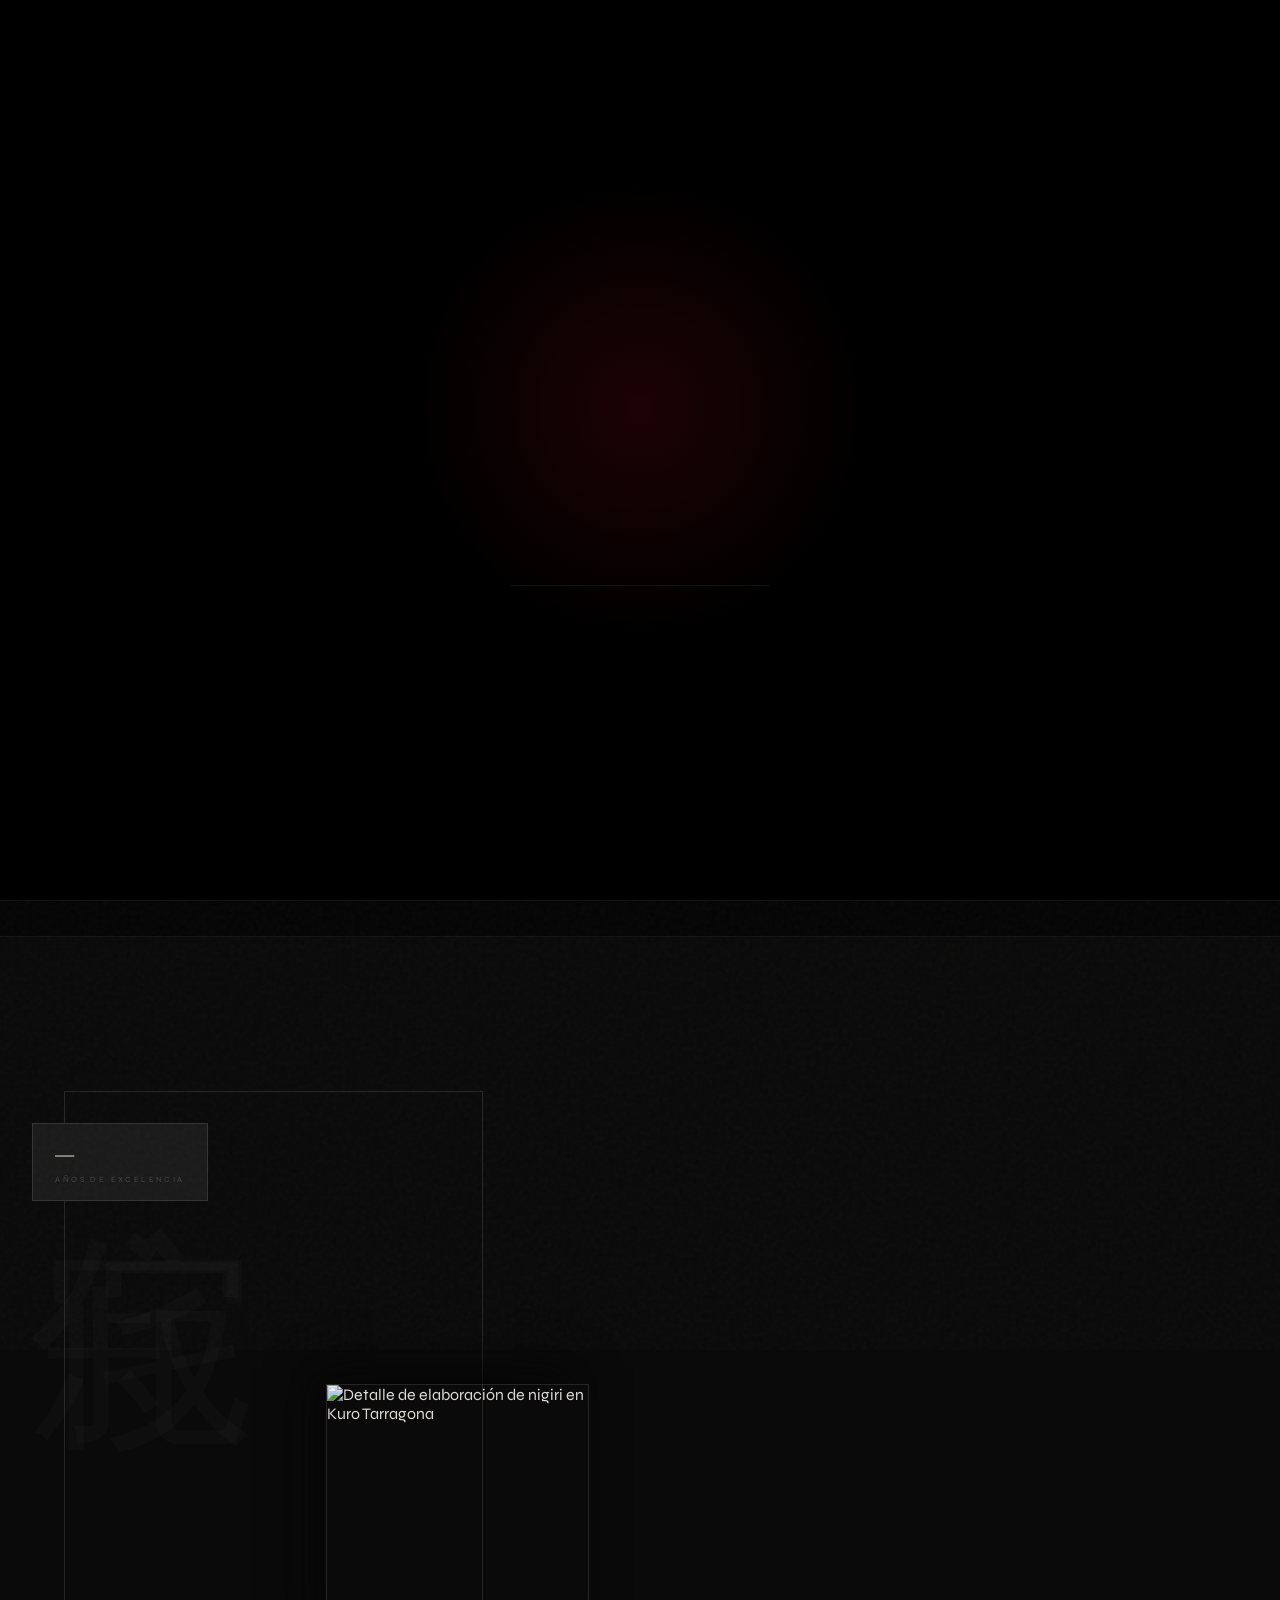
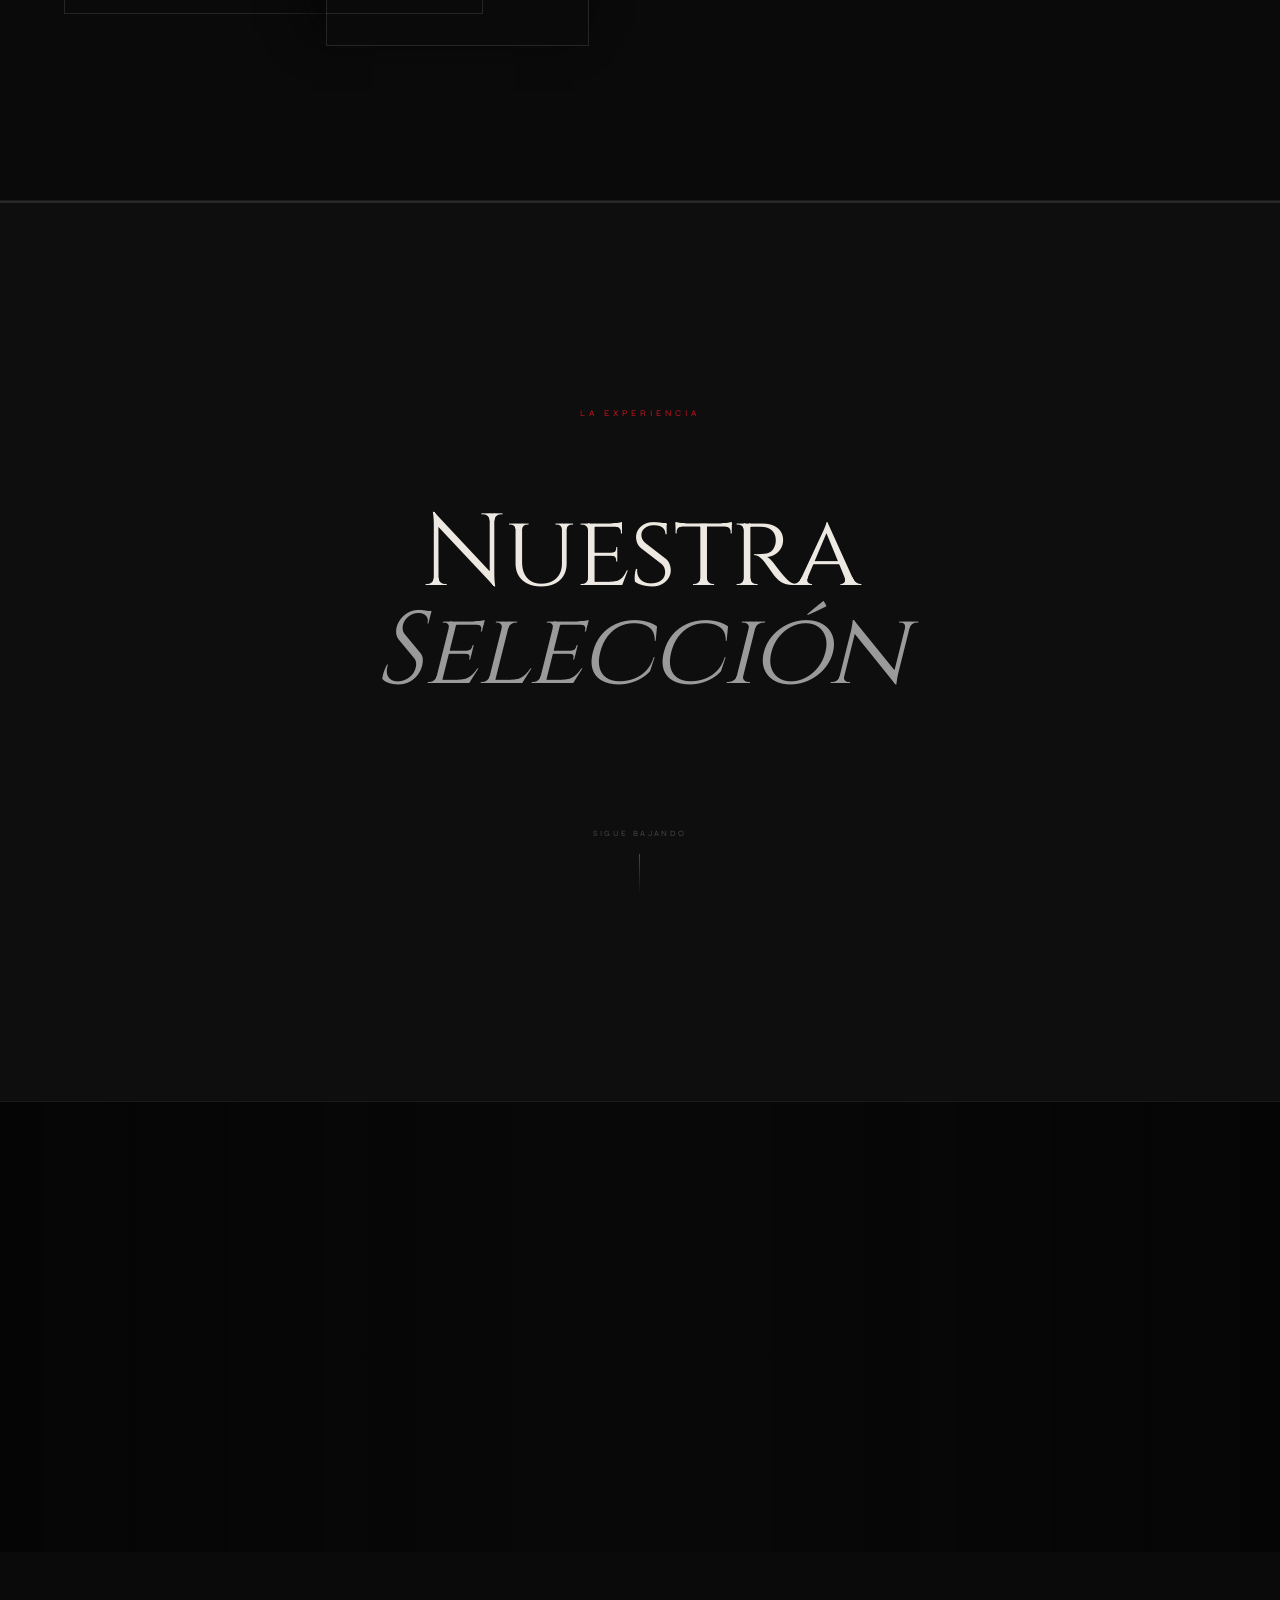
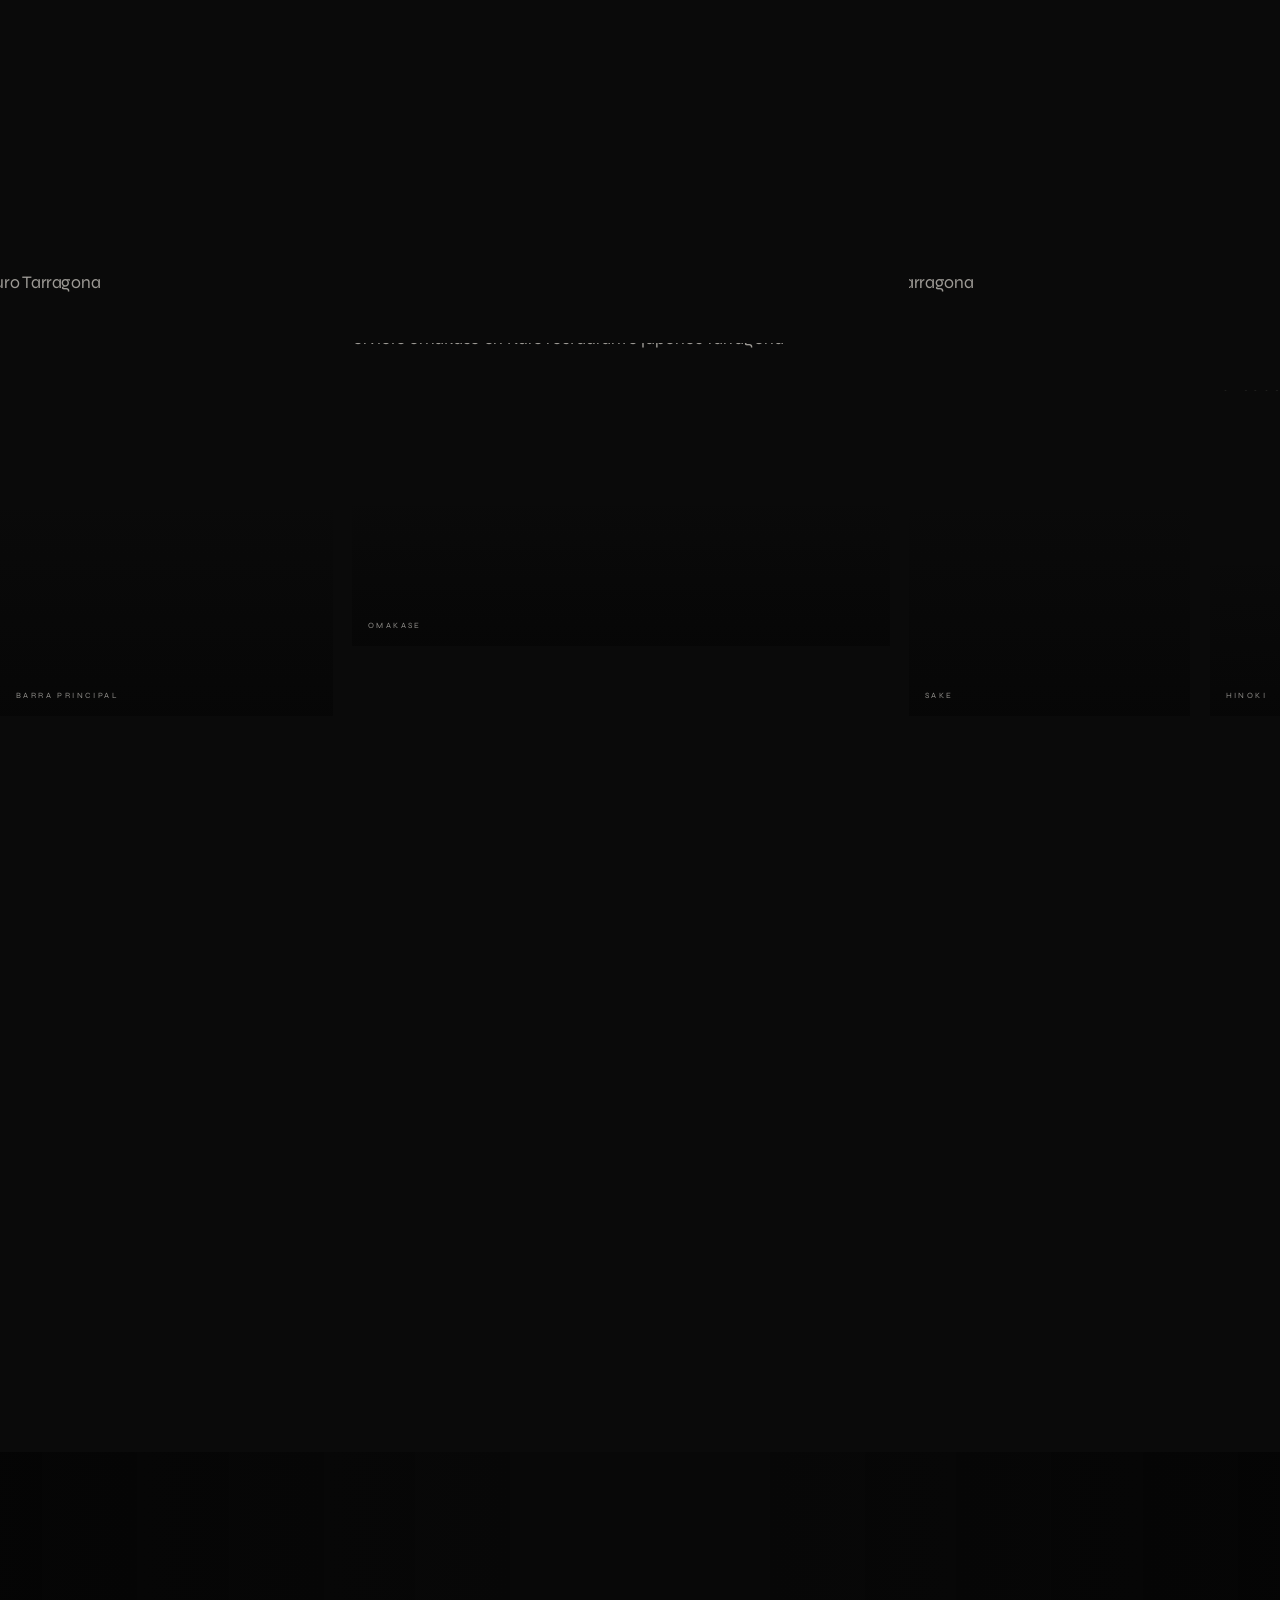
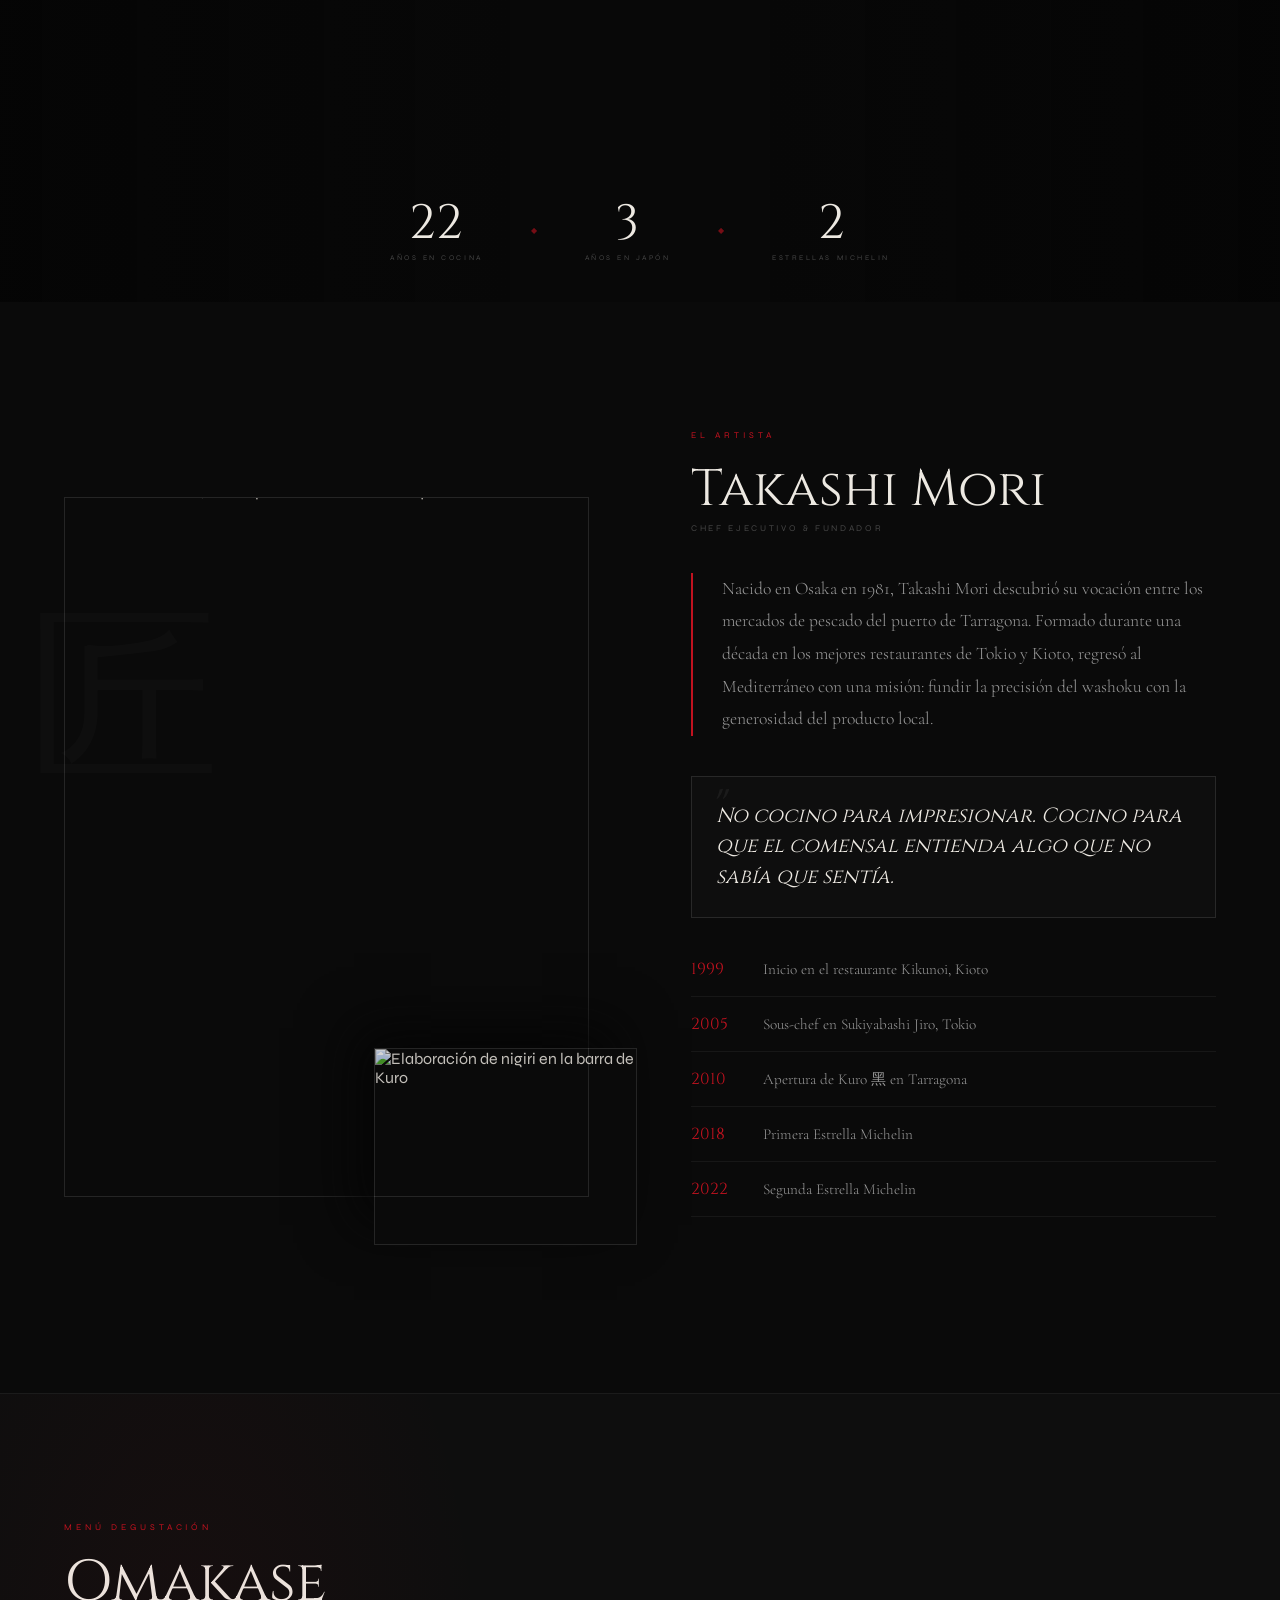
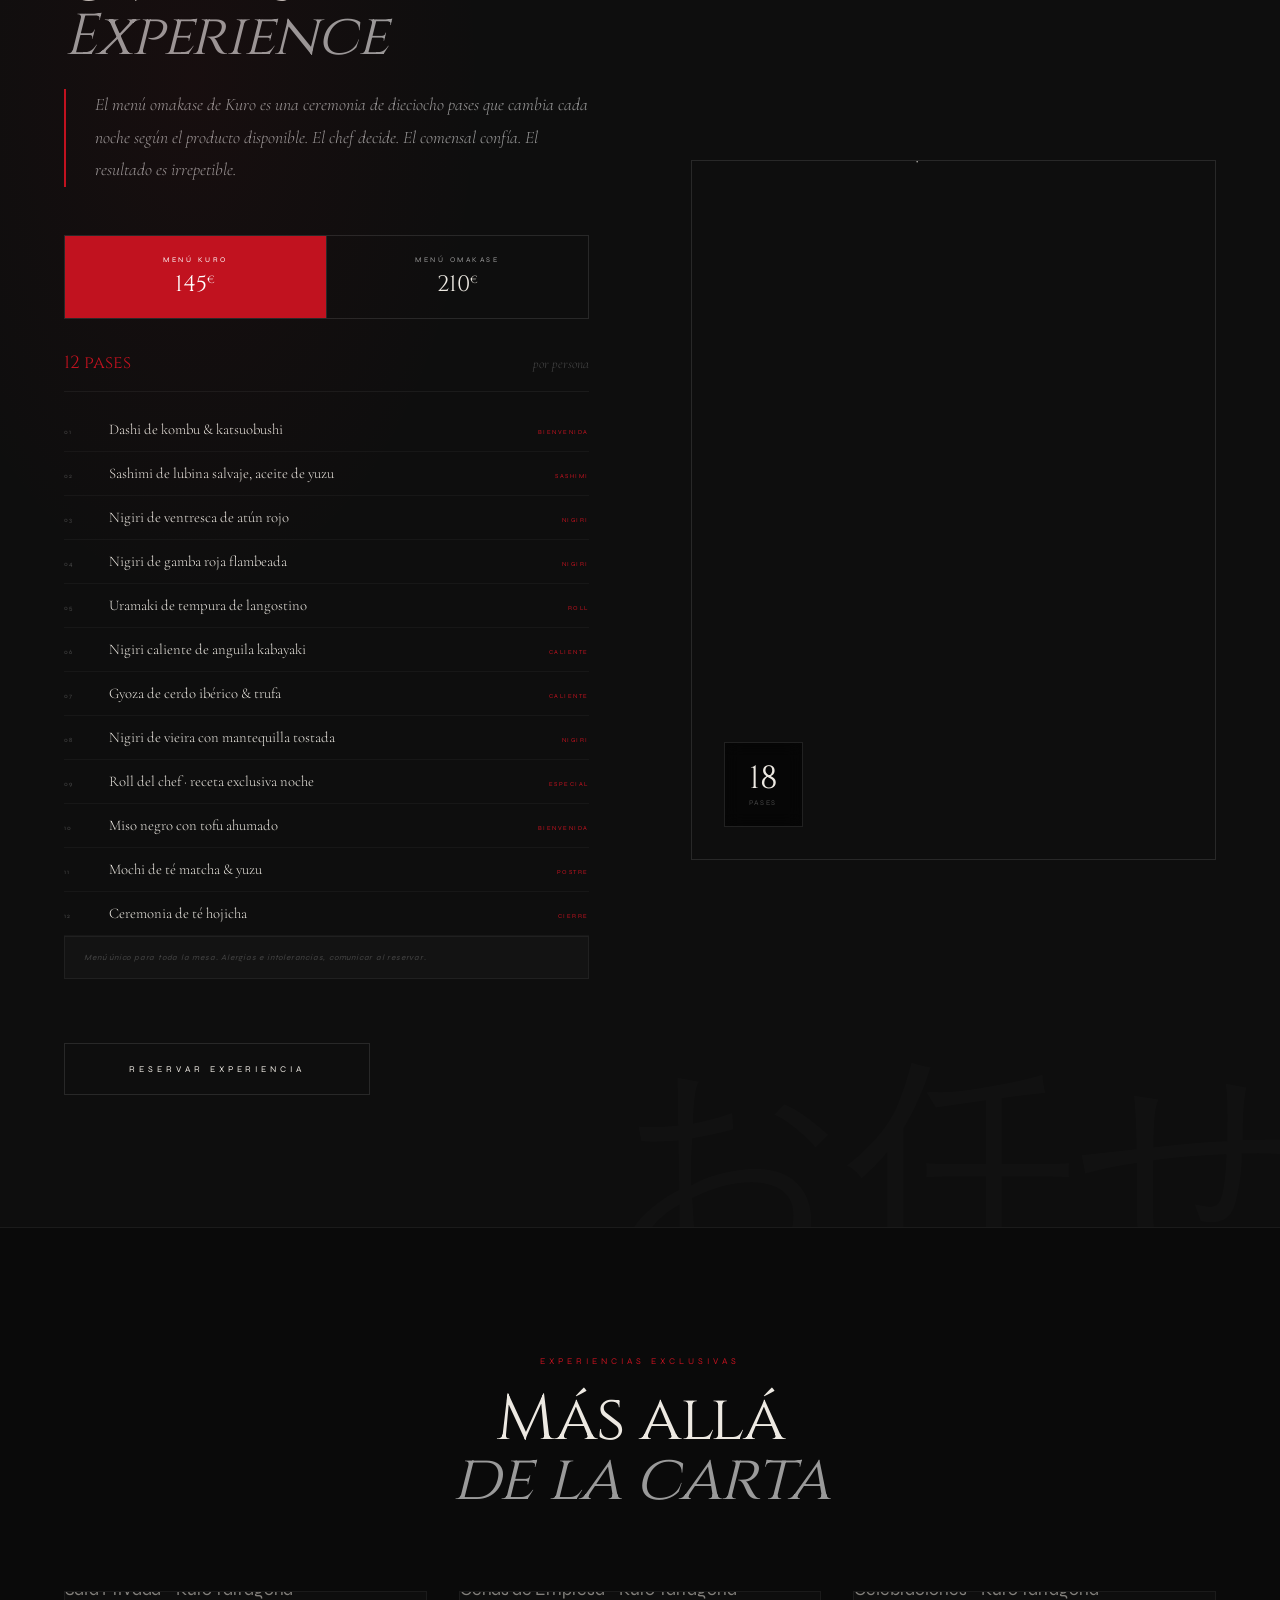
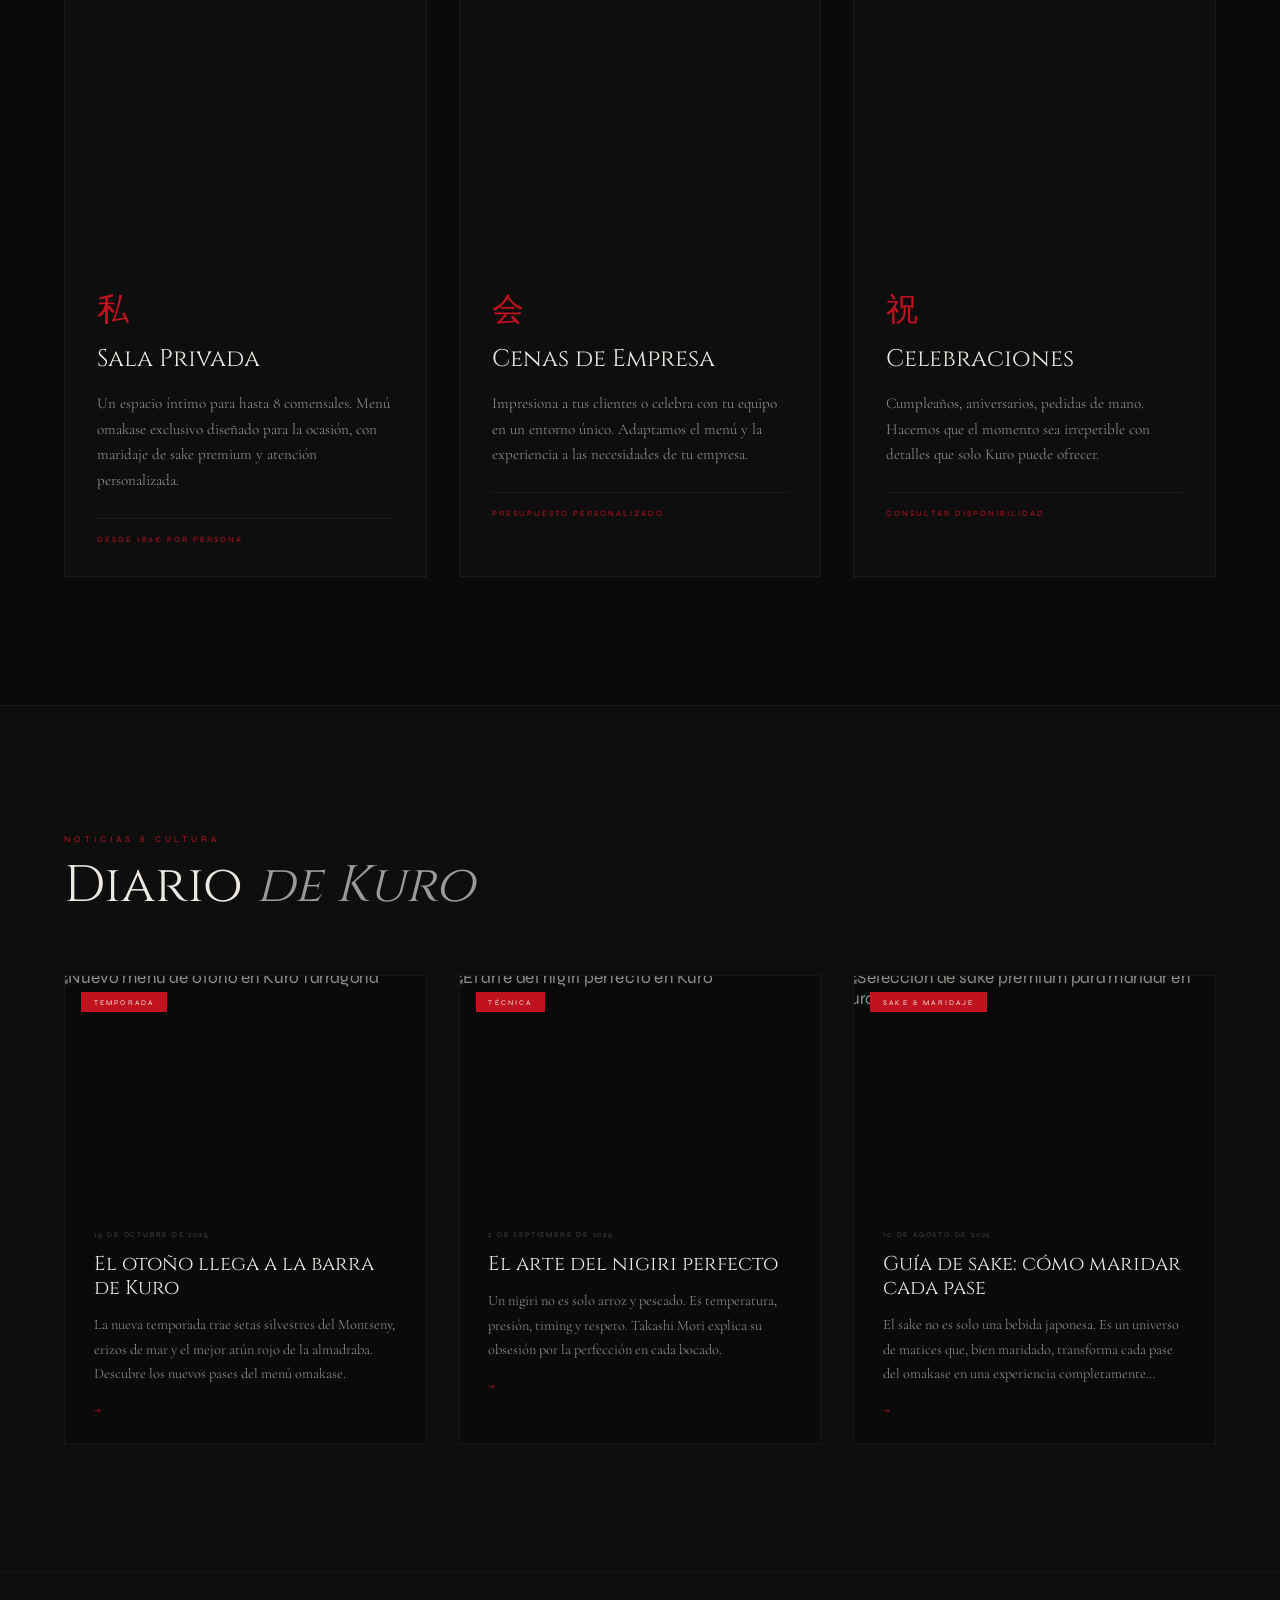
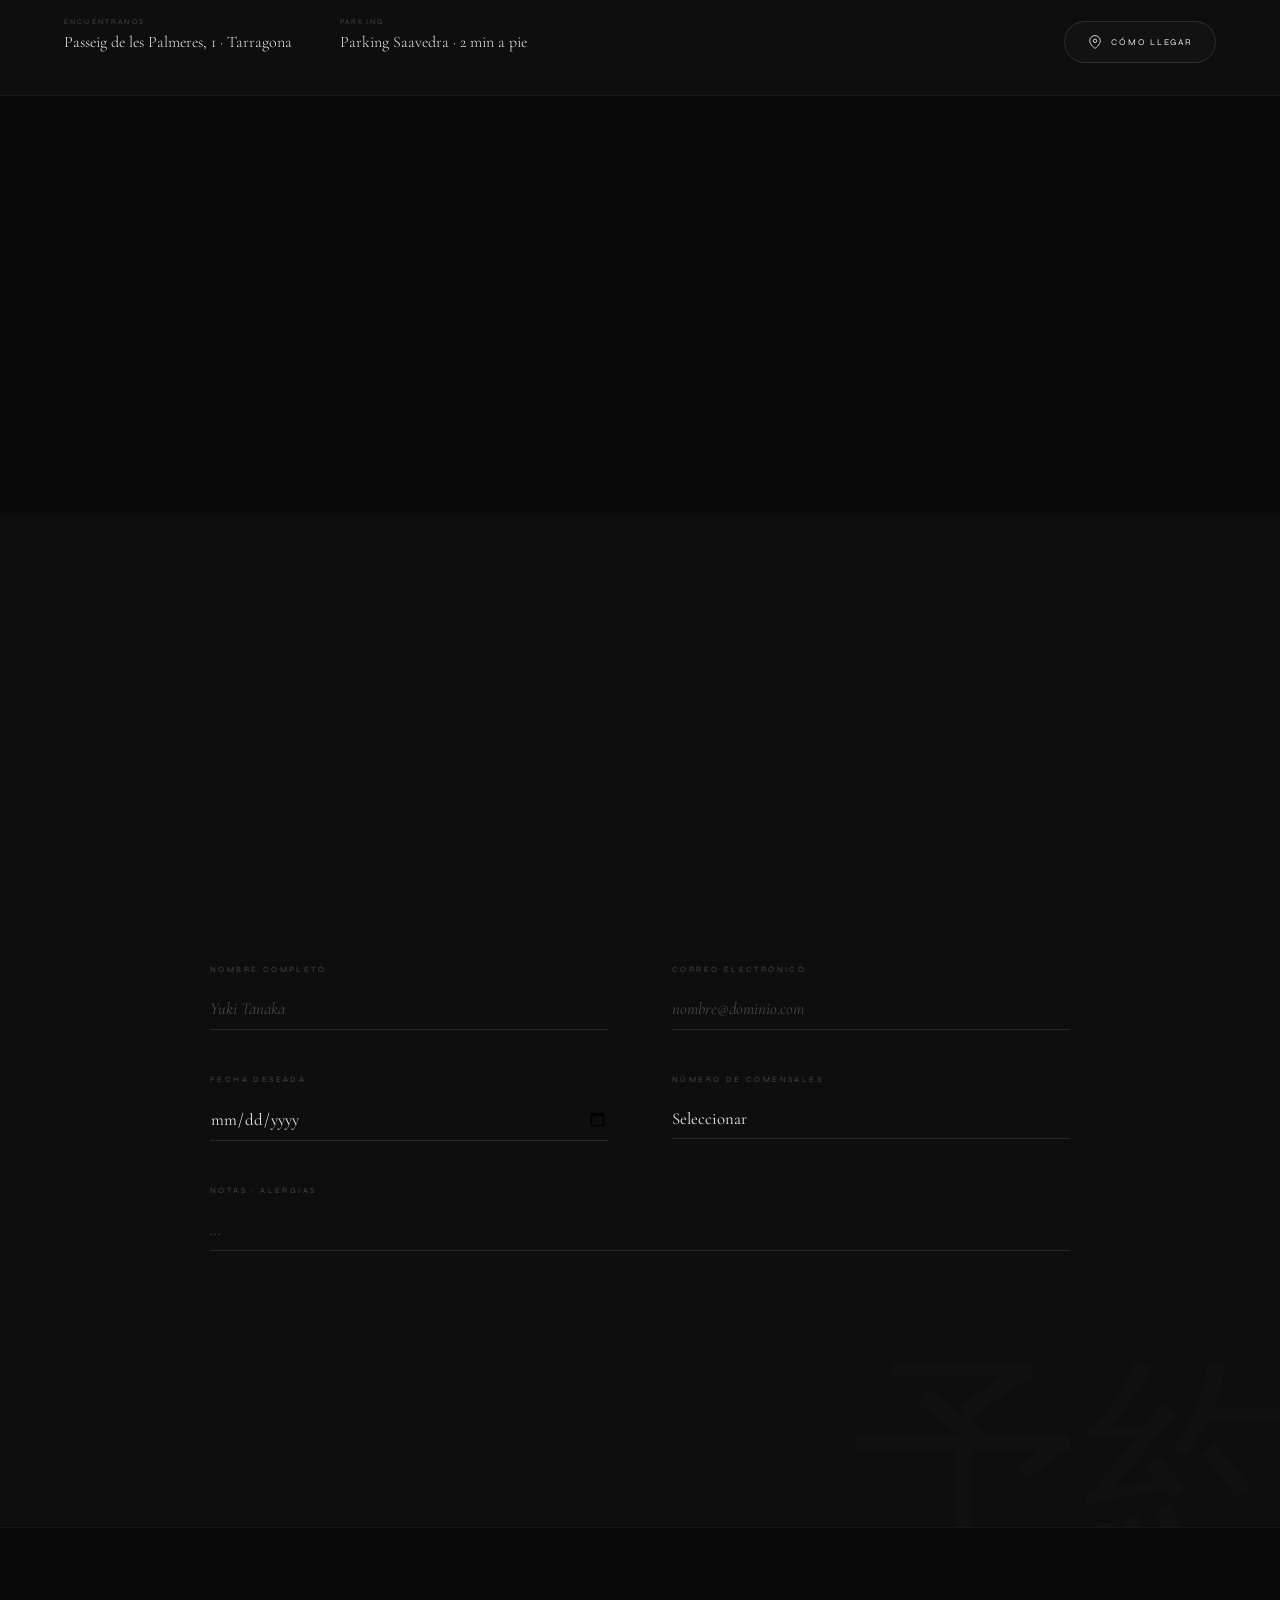
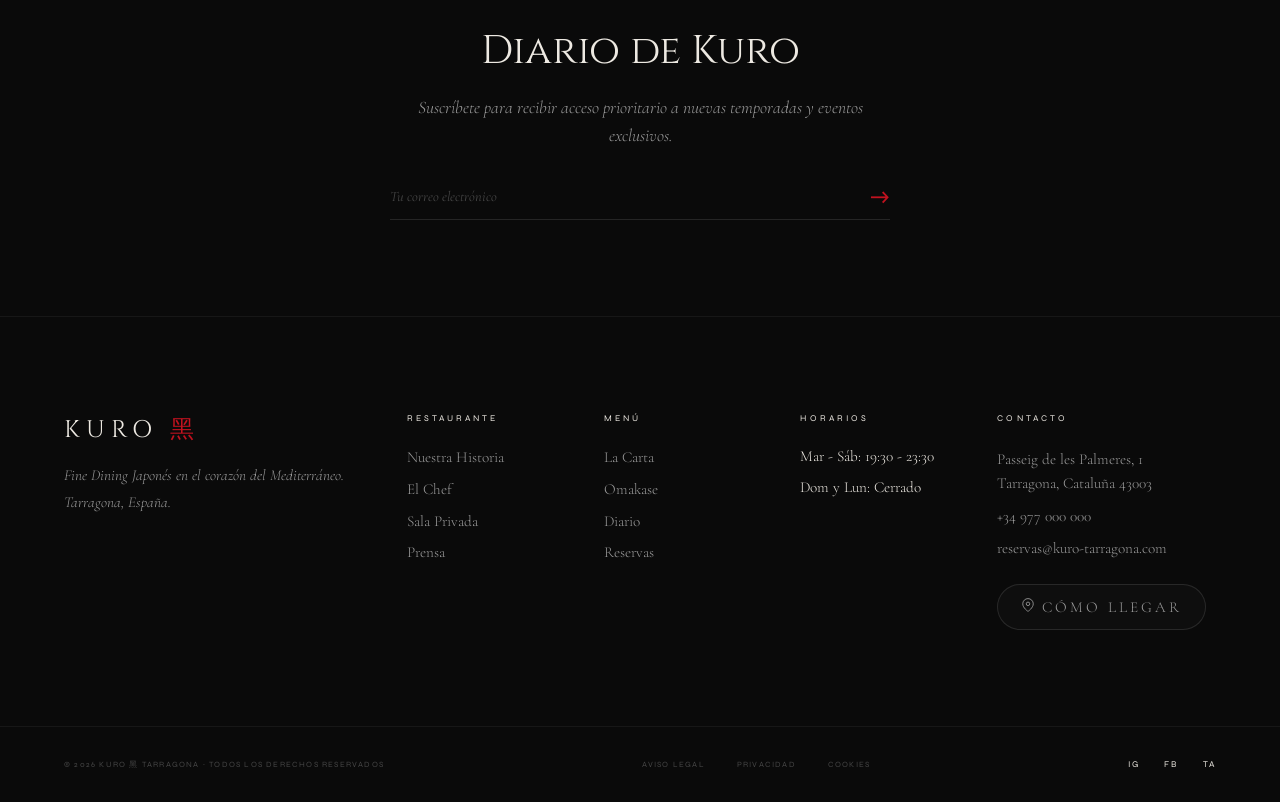
==== commit 28a8cfe3: "Add files via upload" ====
--- a/index.html
+++ b/index.html
@@ -186,18 +186,26 @@
   <!-- ═══ FAVICON ANIMADO ════════════════════════════════════════════════ -->
   <script>
   (function(){
-    // SVG favicon animado con el kanji 黑
-    const frames = ['#C1121F','#8B0000','#C1121F','#050505'];
-    let fi = 0;
-    function makeFavicon(color) {
-      const svg = `<svg xmlns="http://www.w3.org/2000/svg" viewBox="0 0 32 32"><rect width="32" height="32" fill="${color}"/><text x="16" y="23" font-family="serif" font-size="18" fill="#EDE9E2" text-anchor="middle">黑</text></svg>`;
+    // Favicon: K minimalista con punto rojo que respira suavemente
+    let t = 0;
+    function makeFavicon(opacity) {
+      const r = Math.round(193 * opacity + 30 * (1 - opacity));
+      const fill = 'rgb(' + r + ',18,31)';
+      const svg = '<svg xmlns="http://www.w3.org/2000/svg" viewBox="0 0 32 32">'
+        + '<rect width="32" height="32" rx="4" fill="#0A0A0A"/>'
+        + '<text x="10" y="22" font-family="Georgia,serif" font-size="20" font-weight="400" fill="#EDE9E2" letter-spacing="-1">K</text>'
+        + '<circle cx="24" cy="10" r="4" fill="' + fill + '"/>'
+        + '</svg>';
       const url = 'data:image/svg+xml,' + encodeURIComponent(svg);
       let link = document.querySelector("link[rel~='icon']");
       if (!link) { link = document.createElement('link'); link.rel = 'icon'; document.head.appendChild(link); }
       link.href = url;
     }
-    makeFavicon(frames[0]);
-    setInterval(() => { fi = (fi + 1) % frames.length; makeFavicon(frames[fi]); }, 1200);
+    makeFavicon(1);
+    setInterval(function() {
+      t += 0.018;
+      makeFavicon(0.35 + 0.65 * (0.5 + 0.5 * Math.sin(t)));
+    }, 60);
   })();
   </script>
 
@@ -653,10 +661,12 @@
 .blog-card__date { font-family: var(--f-sans); font-size: 0.45rem; letter-spacing: 0.25em; text-transform: uppercase; color: var(--ash-dim); margin-bottom: 0.8rem; }
 .blog-card__title { font-family: var(--f-display); font-size: 1.25rem; font-weight: 300; color: var(--cream); margin-bottom: 0.8rem; line-height: 1.2; }
 .blog-card__excerpt { font-family: var(--f-serif); font-size: 0.9rem; color: var(--ash); line-height: 1.7; display: -webkit-box; -webkit-line-clamp: 3; -webkit-box-orient: vertical; overflow: hidden; }
+.blog-card__read { display: block; margin-top: 1.2rem; font-family: var(--f-sans); font-size: 0.5rem; letter-spacing: 0.3em; text-transform: uppercase; color: var(--red); transition: transform 0.3s; }
+.blog-card:hover .blog-card__read { transform: translateX(6px); }
 @media(max-width:900px) { .blog__grid { grid-template-columns: 1fr; } .blog__hd { flex-direction: column; align-items: flex-start; } }
 
-/* Blog Article Modal */
-.blog-modal { position: fixed; inset: 0; z-index: 9200; background: rgba(5,5,5,0.97); overflow-y: auto; opacity: 0; pointer-events: none; transition: opacity 0.4s; }
+/* Blog Article Modal — scroll INTERNO */
+.blog-modal { position: fixed; inset: 0; z-index: 9200; background: rgba(5,5,5,0.97); overflow-y: auto; opacity: 0; pointer-events: none; transition: opacity 0.4s; overscroll-behavior: contain; }
 .blog-modal.active { opacity: 1; pointer-events: all; }
 .blog-modal__inner { max-width: 740px; margin: 0 auto; padding: 5rem 2rem 6rem; }
 .blog-modal__close { position: fixed; top: 1.5rem; right: 1.5rem; background: none; border: none; color: var(--ash-dim); font-size: 2rem; cursor: pointer; transition: color 0.3s; z-index: 10; line-height: 1; }
@@ -668,6 +678,34 @@
 .blog-modal__img img { width: 100%; height: 100%; object-fit: cover; filter: brightness(0.8) contrast(1.1); }
 .blog-modal__body { font-family: var(--f-serif); font-size: 1.1rem; font-weight: 300; color: var(--ash); line-height: 2; }
 .blog-modal__body p { margin-bottom: 1.5rem; }
+.blog-modal__body h3 { font-family: var(--f-display); font-size: 1.4rem; font-weight: 300; color: var(--cream); margin: 3rem 0 1rem; }
+.blog-modal__body blockquote { border-left: 2px solid var(--red); padding-left: 1.5rem; margin: 2rem 0; font-style: italic; color: var(--cream); font-size: 1.2rem; }
+.blog-modal__imgs { display: grid; grid-template-columns: 1fr 1fr; gap: 1rem; margin: 2.5rem 0; }
+.blog-modal__imgs img { width: 100%; aspect-ratio: 4/3; object-fit: cover; border: 1px solid var(--border-hi); filter: brightness(0.8); }
+
+/* ═══════════════════════════════════════════════════════
+   OMAKASE TABS & MENU LIST
+═══════════════════════════════════════════════════════ */
+.om-tabs { display: flex; gap: 0; margin: 2.5rem 0 0; border: 1px solid var(--border-hi); }
+.om-tab { flex: 1; background: transparent; border: none; padding: 1.2rem 1.5rem; cursor: pointer; display: flex; flex-direction: column; align-items: center; gap: 0.3rem; transition: background 0.3s; position: relative; overflow: hidden; }
+.om-tab::after { content: ''; position: absolute; inset: 0; background: var(--red); transform: translateY(101%); transition: transform 0.4s var(--ease-expo); }
+.om-tab--active::after { transform: translateY(0); }
+.om-tab + .om-tab { border-left: 1px solid var(--border-hi); }
+.om-tab__label { font-family: var(--f-sans); font-size: 0.45rem; letter-spacing: 0.35em; text-transform: uppercase; color: var(--ash); position: relative; z-index: 1; transition: color 0.3s; }
+.om-tab__price { font-family: var(--f-display); font-size: 1.4rem; color: var(--cream); position: relative; z-index: 1; }
+.om-tab__price sup { font-size: 0.65rem; }
+.om-tab--active .om-tab__label, .om-tab--active .om-tab__price { color: #fff; }
+.om-menu { margin-top: 2rem; }
+.om-menu--hidden { display: none; }
+.om-menu__header { display: flex; justify-content: space-between; align-items: baseline; padding-bottom: 1rem; border-bottom: 1px solid var(--border); margin-bottom: 1rem; }
+.om-menu__pases { font-family: var(--f-display); font-size: 1.1rem; color: var(--red); }
+.om-menu__info { font-family: var(--f-serif); font-style: italic; font-size: 0.85rem; color: var(--ash-dim); }
+.om-menu__list { list-style: none; }
+.om-menu__item { display: grid; grid-template-columns: 2rem 1fr auto; gap: 0.8rem; align-items: baseline; padding: 0.7rem 0; border-bottom: 1px solid rgba(255,255,255,0.04); transition: border-color 0.3s; }
+.om-menu__item:hover { border-color: var(--border); }
+.om-menu__num { font-family: var(--f-sans); font-size: 0.4rem; letter-spacing: 0.15em; color: var(--ash-dim); }
+.om-menu__name { font-family: var(--f-serif); font-size: 0.92rem; color: var(--cream); line-height: 1.4; }
+.om-menu__type { font-family: var(--f-sans); font-size: 0.38rem; letter-spacing: 0.25em; text-transform: uppercase; color: var(--red); white-space: nowrap; }
 
 /* ═══════════════════════════════════════════════════════
    MAPA EMBED
@@ -699,6 +737,43 @@
    NAV LINKS NUEVAS SECCIONES
 ═══════════════════════════════════════════════════════ */
 .nav__center a[href="#chef"], .nav__center a[href="#omakase"], .nav__center a[href="#blog"] { }
+
+/* ═══════════════════════════════════════════════════════
+   VB CHEF STATS (visual break entre galería y chef)
+═══════════════════════════════════════════════════════ */
+.vb-chef-break { position: relative; }
+.vb-chef-stats { position: absolute; bottom: 2.5rem; left: 50%; transform: translateX(-50%); display: flex; align-items: center; gap: 3rem; z-index: 3; white-space: nowrap; }
+.vb-stat { display: flex; flex-direction: column; align-items: center; gap: 0.3rem; }
+.vb-stat__num { font-family: var(--f-display); font-size: clamp(2rem, 4vw, 3rem); font-weight: 300; color: var(--cream); line-height: 1; }
+.vb-stat__label { font-family: var(--f-sans); font-size: 0.45rem; letter-spacing: 0.35em; text-transform: uppercase; color: var(--ash-dim); }
+.vb-stat__divider { font-size: 0.5rem; color: var(--red); opacity: 0.6; }
+@media(max-width:600px) { .vb-chef-stats { gap: 1.5rem; bottom: 1.5rem; } .vb-stat__num { font-size: 1.5rem; } }
+
+/* ═══════════════════════════════════════════════════════
+   BLOG MODAL — scroll interno correcto
+═══════════════════════════════════════════════════════ */
+.blog-modal {
+  position: fixed; inset: 0; z-index: 9200;
+  background: rgba(5,5,5,0.0);
+  opacity: 0; pointer-events: none;
+  transition: opacity 0.5s, background 0.5s;
+  overflow: hidden;
+}
+.blog-modal.active {
+  opacity: 1; pointer-events: all;
+  background: rgba(5,5,5,0.97);
+}
+.blog-modal__scroll {
+  position: absolute; inset: 0;
+  overflow-y: auto;
+  overscroll-behavior: contain;
+  -webkit-overflow-scrolling: touch;
+}
+.blog-modal__inner { max-width: 780px; margin: 0 auto; padding: 6rem 2rem 8rem; }
+.blog-modal__imgs-grid { display: grid; grid-template-columns: 1fr 1fr; gap: 1rem; margin: 2.5rem 0; }
+.blog-modal__imgs-grid img { width: 100%; aspect-ratio: 4/3; object-fit: cover; border: 1px solid var(--border-hi); filter: brightness(0.85); }
+.blog-modal__pull { font-family: var(--f-display); font-size: clamp(1.2rem,2.5vw,1.8rem); font-weight: 300; color: var(--cream); border-left: 2px solid var(--red); padding: 1rem 0 1rem 2rem; margin: 3rem 0; line-height: 1.4; font-style: italic; }
+@media(max-width:600px) { .blog-modal__imgs-grid { grid-template-columns: 1fr; } }
   </style>
 </head>
 <body>
@@ -998,6 +1073,25 @@
   </div>
 </section>
 
+<!-- ═══ VISUAL BREAK: CHEF ══════════════════════════════════════════ -->
+<div class="visual-break vb-chef-break" id="chef-break" aria-hidden="true">
+  <div class="visual-break__img" id="vb-chef-img">
+    <img src="https://images.unsplash.com/photo-1615361200141-f45040f367be?q=85&w=1600&auto=format&fit=crop" alt="" loading="lazy" width="1600" height="600"/>
+  </div>
+  <div class="visual-break__overlay"></div>
+  <div class="visual-break__quote">
+    <p class="visual-break__quote-text" data-i18n="vbChefQuote">La perfección no existe en la cocina. Existe en el instante en que el comensal cierra los ojos.</p>
+    <p class="visual-break__quote-attr" data-i18n="vbChefAttr">Takashi Mori · Kuro 黑</p>
+  </div>
+  <div class="vb-chef-stats" data-reveal>
+    <div class="vb-stat"><span class="vb-stat__num">22</span><span class="vb-stat__label" data-i18n="vbS1">años en cocina</span></div>
+    <div class="vb-stat__divider" aria-hidden="true">◆</div>
+    <div class="vb-stat"><span class="vb-stat__num">3</span><span class="vb-stat__label" data-i18n="vbS2">años en Japón</span></div>
+    <div class="vb-stat__divider" aria-hidden="true">◆</div>
+    <div class="vb-stat"><span class="vb-stat__num">2</span><span class="vb-stat__label" data-i18n="vbS3">estrellas Michelin</span></div>
+  </div>
+</div>
+
 <!-- ═══ SECCIÓN CHEF ════════════════════════════════════════════════ -->
 <section class="chef" id="chef" aria-labelledby="chef-heading">
   <div class="chef__inner">
@@ -1043,30 +1137,72 @@
       <h2 class="omakase__title" id="omakase-heading" data-reveal>
         <span data-i18n="omT1">Omakase</span><br><em data-i18n="omT2">Experience</em>
       </h2>
-      <p class="omakase__desc" data-reveal id="om-desc">El menú omakase de Kuro es una ceremonia de dieciocho pases que cambia cada noche según el producto disponible. El chef decide. El comensal confía. El resultado es irrepetible.</p>
-      <div class="omakase__prices" data-reveal>
-        <div class="omakase__price-block">
-          <p class="omakase__price-label" data-i18n="omPriceLabel">Menú degustación</p>
-          <div class="omakase__price-val" id="om-price">145<sup>€</sup></div>
-          <p class="omakase__price-sub" data-i18n="omPerPerson">por persona</p>
+      <p class="omakase__desc" data-reveal id="om-desc">El menú omakase de Kuro es una ceremonia que cambia cada noche según el producto disponible. El chef decide. El comensal confía. El resultado es irrepetible.</p>
+
+      <!-- Selector de menú -->
+      <div class="om-tabs" data-reveal>
+        <button class="om-tab om-tab--active" data-menu="kuro" aria-pressed="true">
+          <span class="om-tab__label" data-i18n="omMenuKuro">Menú Kuro</span>
+          <span class="om-tab__price">145<sup>€</sup></span>
+        </button>
+        <button class="om-tab" data-menu="omakase" aria-pressed="false">
+          <span class="om-tab__label" data-i18n="omMenuFull">Menú Omakase</span>
+          <span class="om-tab__price">210<sup>€</sup></span>
+        </button>
+      </div>
+
+      <!-- Menú Kuro — 12 pases -->
+      <div class="om-menu" id="om-menu-kuro">
+        <div class="om-menu__header">
+          <span class="om-menu__pases">12 <span data-i18n="omPases">pases</span></span>
+          <span class="om-menu__info" data-i18n="omPerPerson">por persona · sin maridaje</span>
         </div>
-        <div class="omakase__price-block">
-          <p class="omakase__price-label" data-i18n="omSakeLabel">Con maridaje sake</p>
-          <div class="omakase__price-val" id="om-price-sake">210<sup>€</sup></div>
-          <p class="omakase__price-sub" data-i18n="omPerPerson">por persona</p>
+        <ul class="om-menu__list">
+          <li class="om-menu__item"><span class="om-menu__num">01</span><span class="om-menu__name">Dashi de kombu &amp; katsuobushi</span><span class="om-menu__type" data-i18n="omTypeSoup">Bienvenida</span></li>
+          <li class="om-menu__item"><span class="om-menu__num">02</span><span class="om-menu__name">Sashimi de lubina salvaje, aceite de yuzu</span><span class="om-menu__type" data-i18n="omTypeSashimi">Sashimi</span></li>
+          <li class="om-menu__item"><span class="om-menu__num">03</span><span class="om-menu__name">Nigiri de ventresca de atún rojo</span><span class="om-menu__type" data-i18n="omTypeNigiri">Nigiri</span></li>
+          <li class="om-menu__item"><span class="om-menu__num">04</span><span class="om-menu__name">Nigiri de gamba roja flambeada</span><span class="om-menu__type" data-i18n="omTypeNigiri">Nigiri</span></li>
+          <li class="om-menu__item"><span class="om-menu__num">05</span><span class="om-menu__name">Uramaki de tempura de langostino</span><span class="om-menu__type" data-i18n="omTypeRoll">Roll</span></li>
+          <li class="om-menu__item"><span class="om-menu__num">06</span><span class="om-menu__name">Nigiri caliente de anguila kabayaki</span><span class="om-menu__type" data-i18n="omTypeHot">Caliente</span></li>
+          <li class="om-menu__item"><span class="om-menu__num">07</span><span class="om-menu__name">Gyoza de cerdo ibérico &amp; trufa</span><span class="om-menu__type" data-i18n="omTypeHot">Caliente</span></li>
+          <li class="om-menu__item"><span class="om-menu__num">08</span><span class="om-menu__name">Nigiri de vieira con mantequilla tostada</span><span class="om-menu__type" data-i18n="omTypeNigiri">Nigiri</span></li>
+          <li class="om-menu__item"><span class="om-menu__num">09</span><span class="om-menu__name">Roll del chef · receta exclusiva noche</span><span class="om-menu__type" data-i18n="omTypeSpecial">Especial</span></li>
+          <li class="om-menu__item"><span class="om-menu__num">10</span><span class="om-menu__name">Miso negro con tofu ahumado</span><span class="om-menu__type" data-i18n="omTypeSoup">Sopa</span></li>
+          <li class="om-menu__item"><span class="om-menu__num">11</span><span class="om-menu__name">Mochi de té matcha &amp; yuzu</span><span class="om-menu__type" data-i18n="omTypeDessert">Postre</span></li>
+          <li class="om-menu__item"><span class="om-menu__num">12</span><span class="om-menu__name">Ceremonia de té hojicha</span><span class="om-menu__type" data-i18n="omTypeTea">Cierre</span></li>
+        </ul>
+      </div>
+
+      <!-- Menú Omakase — 18 pases -->
+      <div class="om-menu om-menu--hidden" id="om-menu-omakase">
+        <div class="om-menu__header">
+          <span class="om-menu__pases">18 <span data-i18n="omPases">pases</span></span>
+          <span class="om-menu__info" data-i18n="omPerPersonSake">por persona · maridaje sake incluido</span>
         </div>
-      </div>
-      <ul class="omakase__includes" id="om-includes" data-reveal>
-        <li>Aperitivos de bienvenida</li>
-        <li>6 nigiris de temporada</li>
-        <li>3 piezas de sashimi premium</li>
-        <li>2 elaboraciones calientes</li>
-        <li>Roll especial del chef</li>
-        <li>Postre japonés</li>
-        <li>Té matcha de cierre</li>
-      </ul>
+        <ul class="om-menu__list">
+          <li class="om-menu__item"><span class="om-menu__num">01</span><span class="om-menu__name">Dashi de kombu &amp; katsuobushi · sake junmai</span><span class="om-menu__type" data-i18n="omTypeSoup">Bienvenida</span></li>
+          <li class="om-menu__item"><span class="om-menu__num">02</span><span class="om-menu__name">Ostra con granizado de ponzu</span><span class="om-menu__type" data-i18n="omTypeSnack">Aperitivo</span></li>
+          <li class="om-menu__item"><span class="om-menu__num">03</span><span class="om-menu__name">Sashimi del día · lubina, atún, vieira</span><span class="om-menu__type" data-i18n="omTypeSashimi">Sashimi</span></li>
+          <li class="om-menu__item"><span class="om-menu__num">04</span><span class="om-menu__name">Nigiri de ventresca de atún rojo</span><span class="om-menu__type" data-i18n="omTypeNigiri">Nigiri</span></li>
+          <li class="om-menu__item"><span class="om-menu__num">05</span><span class="om-menu__name">Nigiri de gamba roja flambeada</span><span class="om-menu__type" data-i18n="omTypeNigiri">Nigiri</span></li>
+          <li class="om-menu__item"><span class="om-menu__num">06</span><span class="om-menu__name">Nigiri de erizo de mar &amp; ikura</span><span class="om-menu__type" data-i18n="omTypeNigiri">Nigiri</span></li>
+          <li class="om-menu__item"><span class="om-menu__num">07</span><span class="om-menu__name">Uramaki de tempura de langostino</span><span class="om-menu__type" data-i18n="omTypeRoll">Roll</span></li>
+          <li class="om-menu__item"><span class="om-menu__num">08</span><span class="om-menu__name">Special roll flambeado del chef</span><span class="om-menu__type" data-i18n="omTypeSpecial">Especial</span></li>
+          <li class="om-menu__item"><span class="om-menu__num">09</span><span class="om-menu__name">Nigiri caliente de anguila kabayaki</span><span class="om-menu__type" data-i18n="omTypeHot">Caliente</span></li>
+          <li class="om-menu__item"><span class="om-menu__num">10</span><span class="om-menu__name">Tataki de wagyu A5 con salsa ponzu</span><span class="om-menu__type" data-i18n="omTypeHot">Caliente</span></li>
+          <li class="om-menu__item"><span class="om-menu__num">11</span><span class="om-menu__name">Gyoza de cerdo ibérico &amp; trufa</span><span class="om-menu__type" data-i18n="omTypeHot">Caliente</span></li>
+          <li class="om-menu__item"><span class="om-menu__num">12</span><span class="om-menu__name">Nigiri de foie flambeado con miso dulce</span><span class="om-menu__type" data-i18n="omTypeSpecial">Especial</span></li>
+          <li class="om-menu__item"><span class="om-menu__num">13</span><span class="om-menu__name">Nigiri de vieira con mantequilla tostada</span><span class="om-menu__type" data-i18n="omTypeNigiri">Nigiri</span></li>
+          <li class="om-menu__item"><span class="om-menu__num">14</span><span class="om-menu__name">Temaki de cangrejo real</span><span class="om-menu__type" data-i18n="omTypeRoll">Roll</span></li>
+          <li class="om-menu__item"><span class="om-menu__num">15</span><span class="om-menu__name">Miso negro con tofu ahumado &amp; dashi</span><span class="om-menu__type" data-i18n="omTypeSoup">Sopa</span></li>
+          <li class="om-menu__item"><span class="om-menu__num">16</span><span class="om-menu__name">Mochi de té matcha &amp; yuzu</span><span class="om-menu__type" data-i18n="omTypeDessert">Postre</span></li>
+          <li class="om-menu__item"><span class="om-menu__num">17</span><span class="om-menu__name">Helado de sésamo negro</span><span class="om-menu__type" data-i18n="omTypeDessert">Postre</span></li>
+          <li class="om-menu__item"><span class="om-menu__num">18</span><span class="om-menu__name">Ceremonia de té hojicha &amp; wagashi</span><span class="om-menu__type" data-i18n="omTypeTea">Cierre</span></li>
+        </ul>
+      </div>
+
       <p class="omakase__note" data-reveal data-i18n="omNote" id="om-note">Menú único para toda la mesa. Alergias e intolerancias, comunicar al reservar.</p>
-      <a href="#booking" class="menu__btn" data-reveal style="margin-top:1rem;display:inline-block;">
+      <a href="#booking" class="menu__btn" data-reveal style="margin-top:1.5rem;display:inline-block;">
         <span class="btn-bg"></span>
         <span class="btn-text" data-i18n="omBtn">Reservar Experiencia</span>
       </a>
@@ -1074,10 +1210,10 @@
     <div class="omakase__visual" data-reveal>
       <img id="om-img"
         src="https://images.unsplash.com/photo-1559314809-0d155014e29e?q=85&w=1200&auto=format&fit=crop"
-        alt="Menú omakase de 18 pases en Kuro Tarragona"
+        alt="Menú omakase en Kuro Tarragona"
         loading="lazy" width="1200" height="1600"/>
       <div class="omakase__visual-badge">
-        <div class="omakase__visual-badge-num" id="om-pases">18</div>
+        <div class="omakase__visual-badge-num" id="om-pases">12</div>
         <div class="omakase__visual-badge-label" data-i18n="omPases">pases</div>
       </div>
     </div>
@@ -1141,16 +1277,12 @@
   <div class="map-section__overlay">
     <div class="map-section__info">
       <div class="map-section__item">
-        <p class="map-section__item-label" data-i18n="ftCo">Ubicación</p>
+        <p class="map-section__item-label" data-i18n="mapLoc">Encuéntranos</p>
         <p class="map-section__item-val" id="map-address">Passeig de les Palmeres, 1 · Tarragona</p>
       </div>
       <div class="map-section__item">
-        <p class="map-section__item-label" data-i18n="ftHours">Horarios</p>
-        <p class="map-section__item-val"><span id="map-days" data-i18n="ftDays">Mar – Sáb</span> · <span id="map-hours">19:30 – 23:30</span></p>
-      </div>
-      <div class="map-section__item">
-        <p class="map-section__item-label" data-i18n="ftCo2">Teléfono</p>
-        <p class="map-section__item-val" id="map-phone">+34 977 000 000</p>
+        <p class="map-section__item-label" data-i18n="mapParking">Parking</p>
+        <p class="map-section__item-val" data-i18n="mapParkingVal">Parking Saavedra · 2 min a pie</p>
       </div>
     </div>
     <a href="https://www.google.com/maps/place/Pg.+de+les+Palmeres,+1,+43003+Tarragona/" target="_blank" rel="noopener noreferrer" class="map-btn" id="map-btn-ext">
@@ -1262,14 +1394,16 @@
 </div>
 
 <!-- ═══ BLOG MODAL ════════════════════════════════════════════════════ -->
-<div class="blog-modal" id="blog-modal" role="dialog" aria-modal="true">
+<div class="blog-modal" id="blog-modal" role="dialog" aria-modal="true" aria-labelledby="bm-title">
   <button class="blog-modal__close" id="blog-modal-close" aria-label="Cerrar">×</button>
-  <div class="blog-modal__inner">
-    <p class="blog-modal__cat" id="bm-cat"></p>
-    <h2 class="blog-modal__title" id="bm-title"></h2>
-    <p class="blog-modal__date" id="bm-date"></p>
-    <div class="blog-modal__img"><img id="bm-img" src="" alt=""/></div>
-    <div class="blog-modal__body" id="bm-body"></div>
+  <div class="blog-modal__scroll" id="blog-modal-scroll">
+    <div class="blog-modal__inner">
+      <p class="blog-modal__cat" id="bm-cat"></p>
+      <h2 class="blog-modal__title" id="bm-title"></h2>
+      <p class="blog-modal__date" id="bm-date"></p>
+      <div class="blog-modal__img"><img id="bm-img" src="" alt=""/></div>
+      <div class="blog-modal__body" id="bm-body"></div>
+    </div>
   </div>
 </div>
 
@@ -1295,8 +1429,8 @@
       <p class="footer__col-title" data-i18n="ftR">Restaurante</p>
       <ul>
         <li><a href="#about" data-i18n="ftH">Nuestra Historia</a></li>
-        <li><a href="#about" data-i18n="ftC">El Chef</a></li>
-        <li><a href="#booking" data-i18n="ftS">Sala Privada</a></li>
+        <li><a href="#chef" data-i18n="ftC">El Chef</a></li>
+        <li><a href="#eventos" data-i18n="ftS">Sala Privada</a></li>
         <li><a href="#" data-i18n="ftP">Prensa</a></li>
       </ul>
     </div>
@@ -1304,10 +1438,10 @@
     <div class="footer__col">
       <p class="footer__col-title" data-i18n="ftM">Menú</p>
       <ul>
-        <li><a href="carta.html">La Carta Omakase</a></li>
-        <li><a href="carta.html#cat-2">Nigiris</a></li>
-        <li><a href="carta.html#cat-5">Uramakis</a></li>
-        <li><a href="carta.html#cat-7">Postres</a></li>
+        <li><a href="carta.html">La Carta</a></li>
+        <li><a href="#omakase">Omakase</a></li>
+        <li><a href="#blog" data-i18n="blT1">Blog</a></li>
+        <li><a href="#booking" data-i18n="navBook">Reservas</a></li>
       </ul>
     </div>
 
@@ -1775,6 +1909,140 @@
   strip.addEventListener('mousemove', e => { if(!isDown) return; e.preventDefault(); const x = e.pageX - strip.offsetLeft; strip.scrollLeft = scrollLeft - (x - startX) * 1.5; });
 }
 
+/* ─── GSAP: ANIMACIONES SECCIONES NUEVAS ─── */
+if (!prefersReducedMotion) {
+
+  // Chef — imagen principal entra desde izquierda, texto desde derecha
+  gsap.fromTo('.chef__visual', { x: -60, opacity: 0 }, { x: 0, opacity: 1, duration: 1.4, ease: 'expo.out',
+    scrollTrigger: { trigger: '.chef', start: 'top 80%', toggleActions: 'play none none none' }
+  });
+  gsap.fromTo('.chef__text', { x: 60, opacity: 0 }, { x: 0, opacity: 1, duration: 1.4, ease: 'expo.out', delay: 0.15,
+    scrollTrigger: { trigger: '.chef', start: 'top 80%', toggleActions: 'play none none none' }
+  });
+  // Milestones: aparecen uno a uno
+  gsap.fromTo('.chef__milestone', { opacity: 0, x: 30 }, { opacity: 1, x: 0, duration: 0.8, ease: 'expo.out', stagger: 0.1,
+    scrollTrigger: { trigger: '.chef__milestones', start: 'top 85%', toggleActions: 'play none none none' }
+  });
+  // Parallax imagen chef
+  gsap.to('.chef__img-main img', { yPercent: 10, ease: 'none',
+    scrollTrigger: { trigger: '.chef', start: 'top bottom', end: 'bottom top', scrub: 1.2 }
+  });
+
+  // Omakase — reveal desde abajo con scale
+  gsap.fromTo('.omakase__text', { y: 50, opacity: 0 }, { y: 0, opacity: 1, duration: 1.4, ease: 'expo.out',
+    scrollTrigger: { trigger: '.omakase', start: 'top 80%', toggleActions: 'play none none none' }
+  });
+  gsap.fromTo('.omakase__visual', { y: 50, opacity: 0, scale: 0.96 }, { y: 0, opacity: 1, scale: 1, duration: 1.6, ease: 'expo.out', delay: 0.2,
+    scrollTrigger: { trigger: '.omakase', start: 'top 80%', toggleActions: 'play none none none' }
+  });
+  // Precios: contador animado
+  const priceEls = document.querySelectorAll('.omakase__price-val');
+  priceEls.forEach(el => {
+    const raw = el.textContent.replace(/[^0-9]/g,'');
+    const val = parseInt(raw) || 0;
+    const obj = { n: 0 };
+    ScrollTrigger.create({ trigger: el, start: 'top 90%', once: true, onEnter: () => {
+      gsap.to(obj, { n: val, duration: 1.6, ease: 'power2.out', onUpdate() {
+        el.innerHTML = Math.round(obj.n) + '<sup>€</sup>';
+      }});
+    }});
+  });
+  // Parallax ambient glow
+  gsap.to('.omakase__ambient', { yPercent: -30, ease: 'none',
+    scrollTrigger: { trigger: '.omakase', start: 'top bottom', end: 'bottom top', scrub: 1 }
+  });
+
+  // Eventos — tarjetas stagger con clip reveal
+  gsap.fromTo('.evento-card', { opacity: 0, y: 60 }, { opacity: 1, y: 0, duration: 1.1, ease: 'expo.out', stagger: 0.15,
+    scrollTrigger: { trigger: '.eventos__grid', start: 'top 82%', toggleActions: 'play none none none' }
+  });
+  gsap.fromTo('.eventos__hd', { opacity: 0, y: 40 }, { opacity: 1, y: 0, duration: 1.2, ease: 'expo.out',
+    scrollTrigger: { trigger: '.eventos', start: 'top 85%', toggleActions: 'play none none none' }
+  });
+
+  // Blog — tarjetas stagger
+  ScrollTrigger.create({ trigger: '.blog', start: 'top 85%', once: true, onEnter: () => {
+    setTimeout(() => {
+      gsap.fromTo('.blog-card', { opacity: 0, y: 50 }, { opacity: 1, y: 0, duration: 1, ease: 'expo.out', stagger: 0.12 });
+    }, 100);
+  }});
+
+  // Mapa — slide desde abajo
+  gsap.fromTo('.map-section__overlay', { opacity: 0, y: 30 }, { opacity: 1, y: 0, duration: 1.2, ease: 'expo.out',
+    scrollTrigger: { trigger: '.map-section', start: 'top 85%', toggleActions: 'play none none none' }
+  });
+  gsap.fromTo('.map-section iframe', { opacity: 0 }, { opacity: 1, duration: 1.5, ease: 'power2.out', delay: 0.3,
+    scrollTrigger: { trigger: '.map-section', start: 'top 85%', toggleActions: 'play none none none' }
+  });
+
+  // Booking — título split reveal + campos stagger
+  gsap.fromTo('.booking__heading .line-inner', { y:'110%' }, { y:'0%', duration: 1.3, ease:'expo.out', stagger: 0.1,
+    scrollTrigger: { trigger: '.booking', start: 'top 80%', toggleActions: 'play none none none' }
+  });
+  gsap.fromTo('.booking__kanji-bg', { opacity: 0, scale: 0.8 }, { opacity: 1, scale: 1, duration: 2, ease: 'power2.out',
+    scrollTrigger: { trigger: '.booking', start: 'top 80%', toggleActions: 'play none none none' }
+  });
+
+  // VB Chef break — stats aparecen uno a uno
+  gsap.fromTo('.vb-stat', { opacity: 0, y: 20 }, { opacity: 1, y: 0, duration: 0.9, ease: 'expo.out', stagger: 0.15,
+    scrollTrigger: { trigger: '.vb-chef-break', start: 'top 70%', toggleActions: 'play none none none' }
+  });
+
+  // Reviews — tarjetas stagger desde abajo
+  gsap.fromTo('.review-card', { opacity: 0, y: 40 }, { opacity: 1, y: 0, duration: 1, ease: 'expo.out', stagger: 0.12,
+    scrollTrigger: { trigger: '.reviews', start: 'top 82%', toggleActions: 'play none none none' }
+  });
+
+  // Footer — columnas stagger
+  gsap.fromTo('.footer__brand, .footer__col', { opacity: 0, y: 30 }, { opacity: 1, y: 0, duration: 0.9, ease: 'expo.out', stagger: 0.08,
+    scrollTrigger: { trigger: '.footer__grid', start: 'top 90%', toggleActions: 'play none none none' }
+  });
+
+  // Omakase menu items — stagger al hacer scroll
+  gsap.fromTo('.om-menu__item', { opacity: 0, x: -20 }, { opacity: 1, x: 0, duration: 0.6, ease: 'expo.out', stagger: 0.04,
+    scrollTrigger: { trigger: '.om-menu__list', start: 'top 85%', toggleActions: 'play none none none' }
+  });
+
+  // Blog heading split
+  gsap.fromTo('.blog__title', { opacity: 0, y: 40 }, { opacity: 1, y: 0, duration: 1.2, ease: 'expo.out',
+    scrollTrigger: { trigger: '.blog', start: 'top 85%', toggleActions: 'play none none none' }
+  });
+}
+
+/* ─── OMAKASE TABS ─── */
+(function(){
+  const tabs = document.querySelectorAll('.om-tab');
+  const menuKuro = document.getElementById('om-menu-kuro');
+  const menuOmakase = document.getElementById('om-menu-omakase');
+  const badgeNum = document.getElementById('om-pases');
+  if (!tabs.length) return;
+
+  tabs.forEach(tab => {
+    tab.addEventListener('click', () => {
+      const which = tab.dataset.menu;
+      tabs.forEach(t => { t.classList.remove('om-tab--active'); t.setAttribute('aria-pressed','false'); });
+      tab.classList.add('om-tab--active');
+      tab.setAttribute('aria-pressed','true');
+
+      if (which === 'kuro') {
+        menuKuro && menuKuro.classList.remove('om-menu--hidden');
+        menuOmakase && menuOmakase.classList.add('om-menu--hidden');
+        if (badgeNum) badgeNum.textContent = '12';
+      } else {
+        menuKuro && menuKuro.classList.add('om-menu--hidden');
+        menuOmakase && menuOmakase.classList.remove('om-menu--hidden');
+        if (badgeNum) badgeNum.textContent = '18';
+      }
+
+      // Animate new menu items in
+      if (window.gsap) {
+        const items = (which === 'kuro' ? menuKuro : menuOmakase).querySelectorAll('.om-menu__item');
+        gsap.fromTo(items, { opacity:0, x:-15 }, { opacity:1, x:0, duration:0.5, ease:'expo.out', stagger:0.03 });
+      }
+    });
+  });
+})();
+
 })();
 </script>
 
@@ -1879,33 +2147,44 @@
 (function(){
   const grid = document.getElementById('blog-grid');
   const modal = document.getElementById('blog-modal');
+  const modalScroll = document.getElementById('blog-modal-scroll');
   const modalClose = document.getElementById('blog-modal-close');
   if (!grid) return;
 
   let postsData = [];
-  let currentLangBlog = localStorage.getItem('kuroLang') || 'es';
-
-  function formatDate(str) {
+
+  function lang() { return localStorage.getItem('kuroLang') || 'es'; }
+
+  function formatDate(str, l) {
     try {
-      return new Date(str).toLocaleDateString(currentLangBlog === 'en' ? 'en-GB' : 'es-ES', { year:'numeric', month:'long', day:'numeric' });
+      return new Date(str).toLocaleDateString(l === 'en' ? 'en-GB' : l === 'fr' ? 'fr-FR' : l === 'ca' ? 'ca-ES' : 'es-ES', { year:'numeric', month:'long', day:'numeric' });
     } catch(e) { return str; }
   }
 
-  function renderGrid(posts, lang) {
+  function renderGrid(posts, l) {
     if (!posts || !posts.length) return;
     grid.innerHTML = posts.map((p, i) => `
-      <article class="blog-card" data-reveal data-idx="${i}" tabindex="0" role="button" aria-label="Leer: ${p['title_'+lang] || p.title_es}">
+      <article class="blog-card" data-idx="${i}" tabindex="0" role="button" aria-label="Leer: ${p['title_'+l] || p.title_es}">
         <div class="blog-card__img">
-          <span class="blog-card__cat">${p['category_'+lang] || p.category_es || ''}</span>
-          <img src="${p.img}" alt="${p['alt_'+lang] || p.alt_es || ''}" loading="lazy" width="1200" height="750"/>
+          <span class="blog-card__cat">${p['category_'+l] || p.category_es || ''}</span>
+          <img src="${p.img}" alt="${p['alt_'+l] || p.alt_es || ''}" loading="lazy" width="1200" height="750"/>
         </div>
         <div class="blog-card__body">
-          <p class="blog-card__date">${formatDate(p.date)}</p>
-          <h3 class="blog-card__title">${p['title_'+lang] || p.title_es}</h3>
-          <p class="blog-card__excerpt">${p['excerpt_'+lang] || p.excerpt_es}</p>
+          <p class="blog-card__date">${formatDate(p.date, l)}</p>
+          <h3 class="blog-card__title">${p['title_'+l] || p.title_es}</h3>
+          <p class="blog-card__excerpt">${p['excerpt_'+l] || p.excerpt_es}</p>
+          <span class="blog-card__read" aria-hidden="true">→</span>
         </div>
       </article>
     `).join('');
+    // Re-run reveal animations
+    if (window.gsap && window.ScrollTrigger) {
+      grid.querySelectorAll('.blog-card').forEach((card, i) => {
+        gsap.fromTo(card, { opacity:0, y:40 }, { opacity:1, y:0, duration:1, ease:'expo.out', delay: i * 0.12,
+          scrollTrigger: { trigger: card, start:'top 90%', toggleActions:'play none none none' }
+        });
+      });
+    }
     grid.querySelectorAll('.blog-card').forEach(card => {
       const handler = () => openPost(parseInt(card.dataset.idx));
       card.addEventListener('click', handler);
@@ -1913,19 +2192,75 @@
     });
   }
 
+  // Rich body renderer — parsea secciones especiales del body
+  function renderBody(p, l) {
+    const raw = p['body_'+l] || p.body_es || '';
+    const imgs2 = p['imgs_'+l] || p.imgs || [];
+    const pull = p['pull_'+l] || p.pull_es || '';
+
+    // Split by double newline into paragraphs/blocks
+    const blocks = raw.split(/\n\n+/);
+    let html = '';
+    let imgInserted = false;
+
+    blocks.forEach((block, i) => {
+      block = block.trim();
+      if (!block) return;
+
+      // H3 headings: lines starting with ##
+      if (block.startsWith('## ')) {
+        html += `<h3>${block.slice(3)}</h3>`;
+      }
+      // Blockquote: lines starting with >
+      else if (block.startsWith('> ')) {
+        html += `<blockquote>${block.slice(2)}</blockquote>`;
+      }
+      else {
+        html += `<p>${block.replace(/\n/g, '<br>')}</p>`;
+      }
+
+      // Insert pull quote after 2nd block
+      if (i === 1 && pull) {
+        html += `<div class="blog-modal__pull">${pull}</div>`;
+      }
+
+      // Insert image grid after 3rd block
+      if (i === 2 && imgs2.length >= 2 && !imgInserted) {
+        imgInserted = true;
+        html += `<div class="blog-modal__imgs-grid">`;
+        imgs2.slice(0, 2).forEach(img => {
+          html += `<img src="${img.src}" alt="${img['alt_'+l] || img.alt_es || ''}" loading="lazy"/>`;
+        });
+        html += `</div>`;
+      }
+    });
+
+    // If more extra images and not yet inserted
+    if (!imgInserted && imgs2.length >= 2) {
+      html += `<div class="blog-modal__imgs-grid">`;
+      imgs2.slice(0, 2).forEach(img => {
+        html += `<img src="${img.src}" alt="${img['alt_'+l] || img.alt_es || ''}" loading="lazy"/>`;
+      });
+      html += `</div>`;
+    }
+
+    return html;
+  }
+
   function openPost(idx) {
     const p = postsData[idx];
     if (!p || !modal) return;
-    const lang = localStorage.getItem('kuroLang') || 'es';
-    document.getElementById('bm-cat').textContent = p['category_'+lang] || p.category_es || '';
-    document.getElementById('bm-title').textContent = p['title_'+lang] || p.title_es;
-    document.getElementById('bm-date').textContent = formatDate(p.date);
+    const l = lang();
+    document.getElementById('bm-cat').textContent = p['category_'+l] || p.category_es || '';
+    document.getElementById('bm-title').textContent = p['title_'+l] || p.title_es;
+    document.getElementById('bm-date').textContent = formatDate(p.date, l);
     document.getElementById('bm-img').src = p.img;
-    document.getElementById('bm-img').alt = p['alt_'+lang] || '';
-    document.getElementById('bm-body').innerHTML = '<p>' + (p['body_'+lang] || p.body_es || '').split('\n').join('</p><p>') + '</p>';
+    document.getElementById('bm-img').alt = p['alt_'+l] || '';
+    document.getElementById('bm-body').innerHTML = renderBody(p, l);
     modal.classList.add('active');
     document.body.style.overflow = 'hidden';
-    modal.scrollTop = 0;
+    // Scroll the internal container to top
+    if (modalScroll) modalScroll.scrollTop = 0;
   }
 
   function closeModal() {
@@ -1934,23 +2269,19 @@
   }
 
   modalClose && modalClose.addEventListener('click', closeModal);
-  modal && modal.addEventListener('click', e => { if (e.target === modal) closeModal(); });
+  // Click outside the inner content closes modal
+  modalScroll && modalScroll.addEventListener('click', e => { if (e.target === modalScroll) closeModal(); });
   document.addEventListener('keydown', e => { if (e.key === 'Escape' && modal && modal.classList.contains('active')) closeModal(); });
 
-  // Load blog posts
   fetch('data/blog/posts.json').then(r => r.json()).then(data => {
     postsData = data.posts || [];
-    const lang = localStorage.getItem('kuroLang') || 'es';
-    renderGrid(postsData, lang);
+    renderGrid(postsData, lang());
   }).catch(() => {
-    grid.innerHTML = '<p style="color:var(--ash-dim);font-family:var(--f-serif);font-style:italic;">Próximamente...</p>';
-  });
-
-  // Re-render blog on lang change
+    grid.innerHTML = '<p style="color:var(--ash-dim);font-family:var(--f-serif);font-style:italic;padding:2rem 0;">Próximamente...</p>';
+  });
+
   document.querySelectorAll('.lang-btn').forEach(btn => {
-    btn.addEventListener('click', () => {
-      setTimeout(() => { renderGrid(postsData, localStorage.getItem('kuroLang') || 'es'); }, 50);
-    });
+    btn.addEventListener('click', () => setTimeout(() => renderGrid(postsData, lang()), 50));
   });
 })();
 </script>
@@ -2137,13 +2468,22 @@
         });
       });
 
-      html += `<p class="footer-pdf">reservas@kuro-tarragona.com · +34 977 000 000 · kuro-tarragona.com</p></body></html>`;
-
-      // Abre en nueva ventana para imprimir como PDF
-      const win = window.open('', '_blank', 'width=900,height=700');
+          html += `<p class="footer-pdf">reservas@kuro-tarragona.com · +34 977 000 000 · kuro-tarragona.com</p></body></html>`;
+
+      // Añade título para que el PDF tenga nombre correcto al guardar
+      const titleTag = `<title>Kuro-Carta-${new Date().toLocaleDateString('es-ES').replace(/\//g,'-')}</title>`;
+      html = html.replace('<html>', '<html>').replace('<head>', '<head>' + titleTag);
+
+      // Abre en nueva ventana — el título se convierte en nombre de archivo al guardar como PDF
+      const win = window.open('', '_blank', 'width=960,height=780');
+      if (!win) {
+        alert('Tu navegador bloqueó la ventana emergente. Permite las ventanas emergentes para este sitio.');
+        return;
+      }
       win.document.write(html);
       win.document.close();
-      win.onload = () => { win.print(); };
+      // Pequeño delay para que los estilos carguen antes de imprimir
+      setTimeout(() => { win.focus(); win.print(); }, 800);
 
     } catch(e) {
       console.warn('PDF error:', e);
@@ -2174,6 +2514,15 @@
       blTag:'Noticias & Cultura', blT1:'Diario', blT2:'de Kuro',
       popTag:'Experiencia exclusiva', popT1:'Reserve su', popT2:'mesa hoy', popDesc:'Solo 12 comensales por servicio. La disponibilidad es muy limitada.', popBtn:'Reservar ahora', popSkip:'Quizás más tarde',
       pdfBtn:'Descargar Carta PDF', ftCo2:'Teléfono',
+      vbChefQuote:'La perfección no existe en la cocina. Existe en el instante en que el comensal cierra los ojos.',
+      vbChefAttr:'Takashi Mori · Kuro 黑',
+      vbS1:'años en cocina', vbS2:'años en Japón', vbS3:'estrellas Michelin',
+      omMenuKuro:'Menú Kuro', omMenuFull:'Menú Omakase',
+      omPerPersonSake:'por persona · maridaje sake incluido',
+      omTypeSoup:'Bienvenida', omTypeSashimi:'Sashimi', omTypeNigiri:'Nigiri',
+      omTypeRoll:'Roll', omTypeHot:'Caliente', omTypeSpecial:'Especial',
+      omTypeDessert:'Postre', omTypeTea:'Cierre', omTypeSnack:'Aperitivo',
+      ftNewsTitle:'Diario de Kuro', ftNewsDesc:'Suscríbete para recibir acceso prioritario a nuevas temporadas y eventos exclusivos.',
     },
     ca: {
       navChef:'El Xef', navOmakase:'Omakase',
@@ -2188,6 +2537,15 @@
       blTag:'Notícies & Cultura', blT1:'Diari', blT2:'de Kuro',
       popTag:'Experiència exclusiva', popT1:'Reservi la seva', popT2:'taula avui', popDesc:'Només 12 comensals per servei. La disponibilitat és molt limitada.', popBtn:'Reservar ara', popSkip:'Potser més tard',
       pdfBtn:'Descarregar Carta PDF', ftCo2:'Telèfon',
+      vbChefQuote:'La perfecció no existeix a la cuina. Existeix en l\'instant en què el comensal tanca els ulls.',
+      vbChefAttr:'Takashi Mori · Kuro 黑',
+      vbS1:'anys a la cuina', vbS2:'anys al Japó', vbS3:'estrelles Michelin',
+      omMenuKuro:'Menú Kuro', omMenuFull:'Menú Omakase',
+      omPerPersonSake:'per persona · maridatge sake inclòs',
+      omTypeSoup:'Benvinguda', omTypeSashimi:'Sashimi', omTypeNigiri:'Nigiri',
+      omTypeRoll:'Roll', omTypeHot:'Calent', omTypeSpecial:'Especial',
+      omTypeDessert:'Postres', omTypeTea:'Tancament', omTypeSnack:'Aperitiu',
+      ftNewsTitle:'Diari de Kuro', ftNewsDesc:'Subscriu-te per rebre accés prioritari a les noves temporades i esdeveniments exclusius.',
     },
     en: {
       navChef:'The Chef', navOmakase:'Omakase',
@@ -2202,6 +2560,15 @@
       blTag:'News & Culture', blT1:'Kuro', blT2:'Journal',
       popTag:'Exclusive experience', popT1:'Book your', popT2:'table today', popDesc:'Only 12 guests per service. Availability is very limited.', popBtn:'Book now', popSkip:'Maybe later',
       pdfBtn:'Download Menu PDF', ftCo2:'Phone',
+      vbChefQuote:'Perfection does not exist in the kitchen. It exists in the instant the guest closes their eyes.',
+      vbChefAttr:'Takashi Mori · Kuro 黑',
+      vbS1:'years in kitchen', vbS2:'years in Japan', vbS3:'Michelin stars',
+      omMenuKuro:'Kuro Menu', omMenuFull:'Omakase Menu',
+      omPerPersonSake:'per person · sake pairing included',
+      omTypeSoup:'Welcome', omTypeSashimi:'Sashimi', omTypeNigiri:'Nigiri',
+      omTypeRoll:'Roll', omTypeHot:'Hot', omTypeSpecial:'Special',
+      omTypeDessert:'Dessert', omTypeTea:'Closing', omTypeSnack:'Appetiser',
+      ftNewsTitle:'Kuro Journal', ftNewsDesc:'Subscribe for priority access to new seasons and exclusive events.',
     },
     fr: {
       navChef:'Le Chef', navOmakase:'Omakase',
@@ -2216,6 +2583,15 @@
       blTag:'Actualités & Culture', blT1:'Journal', blT2:'de Kuro',
       popTag:'Expérience exclusive', popT1:'Réservez votre', popT2:'table aujourd\'hui', popDesc:'Seulement 12 convives par service. La disponibilité est très limitée.', popBtn:'Réserver maintenant', popSkip:'Peut-être plus tard',
       pdfBtn:'Télécharger la Carte PDF', ftCo2:'Téléphone',
+      vbChefQuote:'La perfection n\'existe pas en cuisine. Elle existe dans l\'instant où le convive ferme les yeux.',
+      vbChefAttr:'Takashi Mori · Kuro 黑',
+      vbS1:'ans en cuisine', vbS2:'ans au Japon', vbS3:'étoiles Michelin',
+      omMenuKuro:'Menu Kuro', omMenuFull:'Menu Omakase',
+      omPerPersonSake:'par personne · accord saké inclus',
+      omTypeSoup:'Bienvenue', omTypeSashimi:'Sashimi', omTypeNigiri:'Nigiri',
+      omTypeRoll:'Roll', omTypeHot:'Chaud', omTypeSpecial:'Spécial',
+      omTypeDessert:'Dessert', omTypeTea:'Clôture', omTypeSnack:'Amuse-bouche',
+      ftNewsTitle:'Journal de Kuro', ftNewsDesc:'Abonnez-vous pour un accès prioritaire aux nouvelles saisons et aux événements exclusifs.',
     }
   };
 
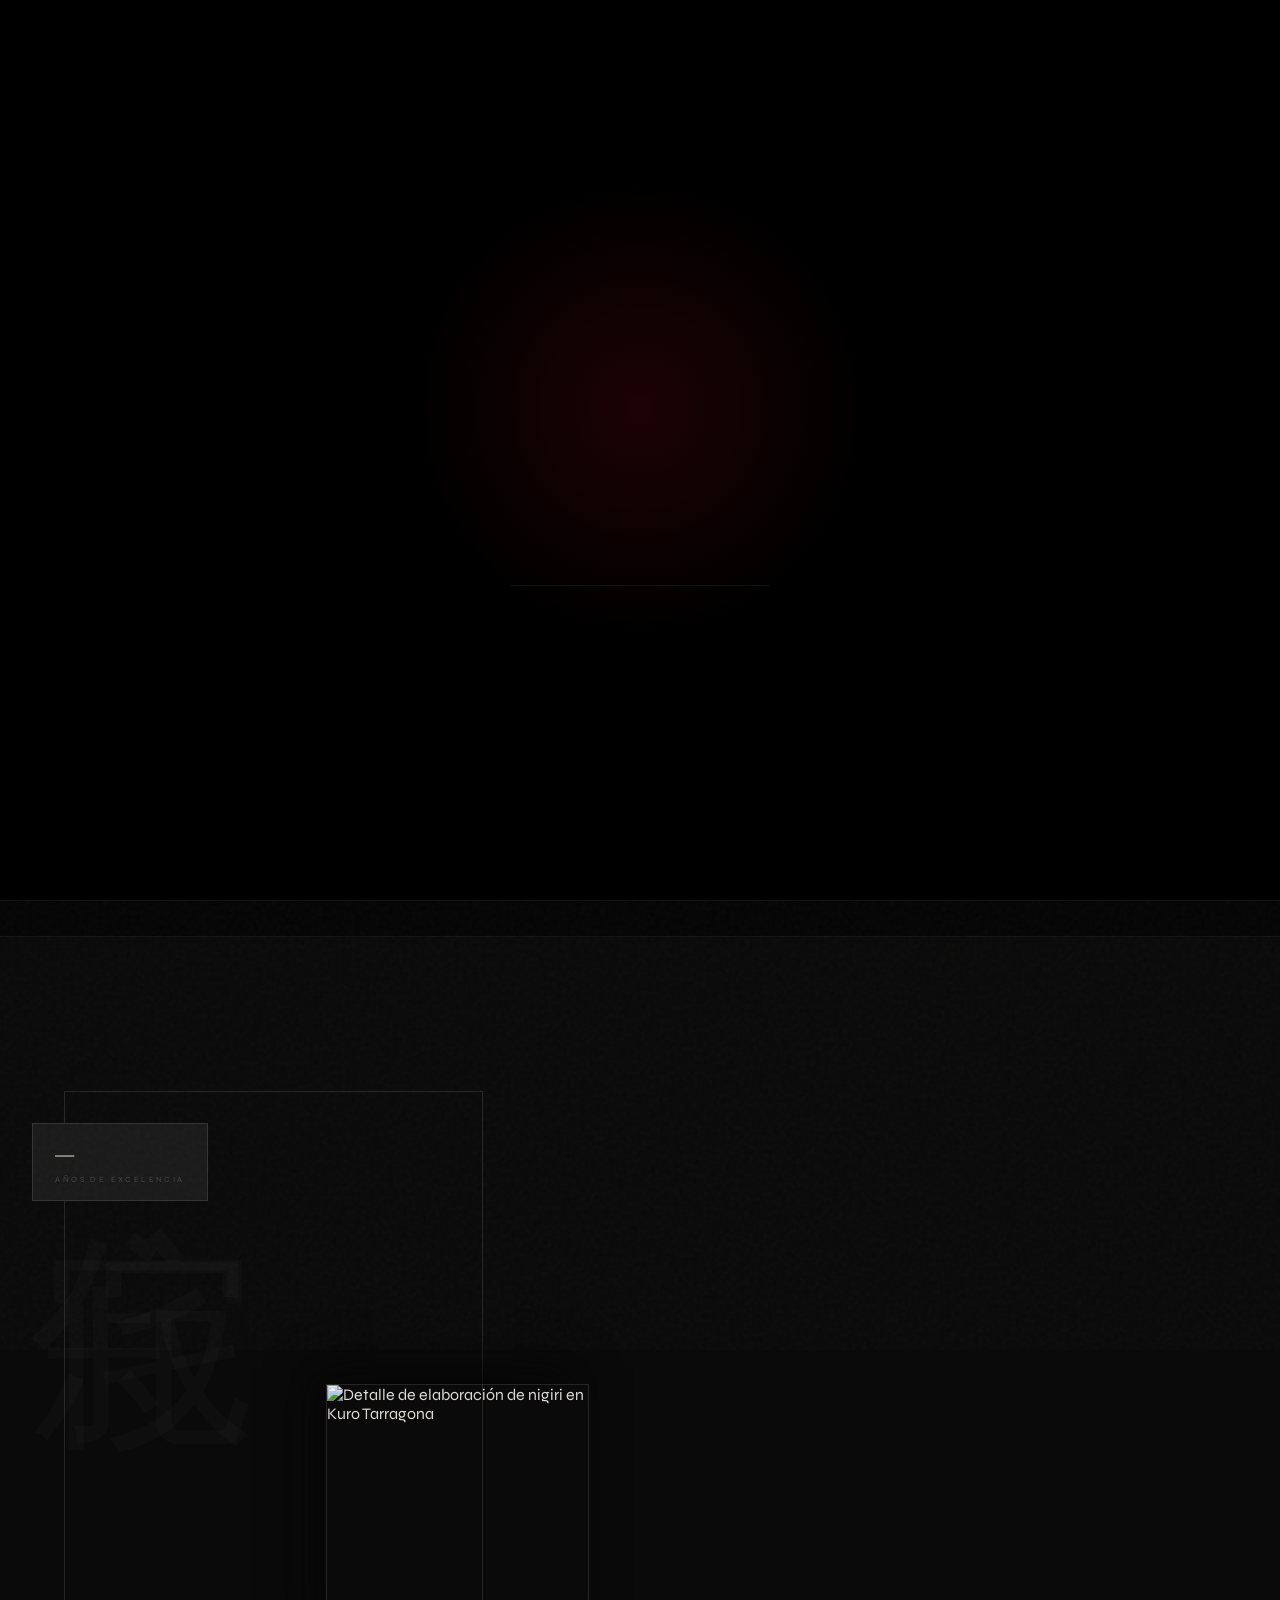
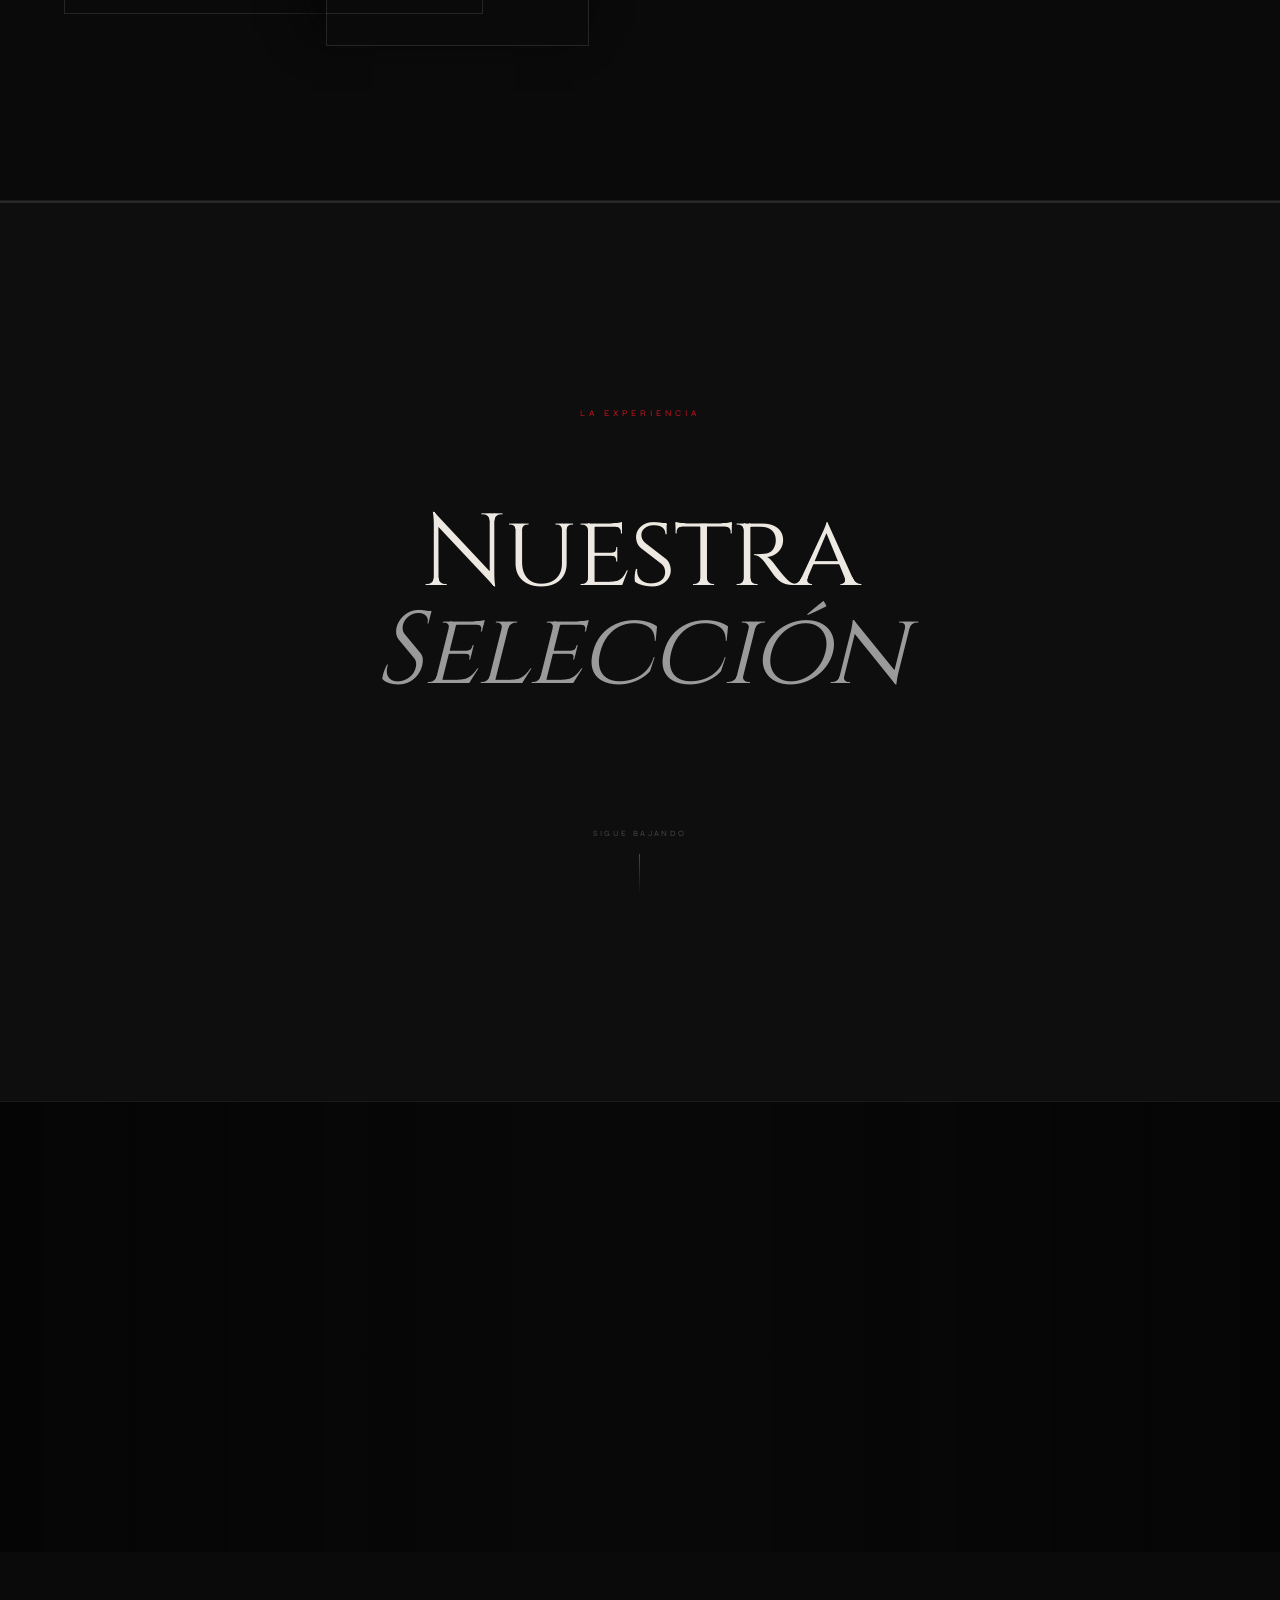
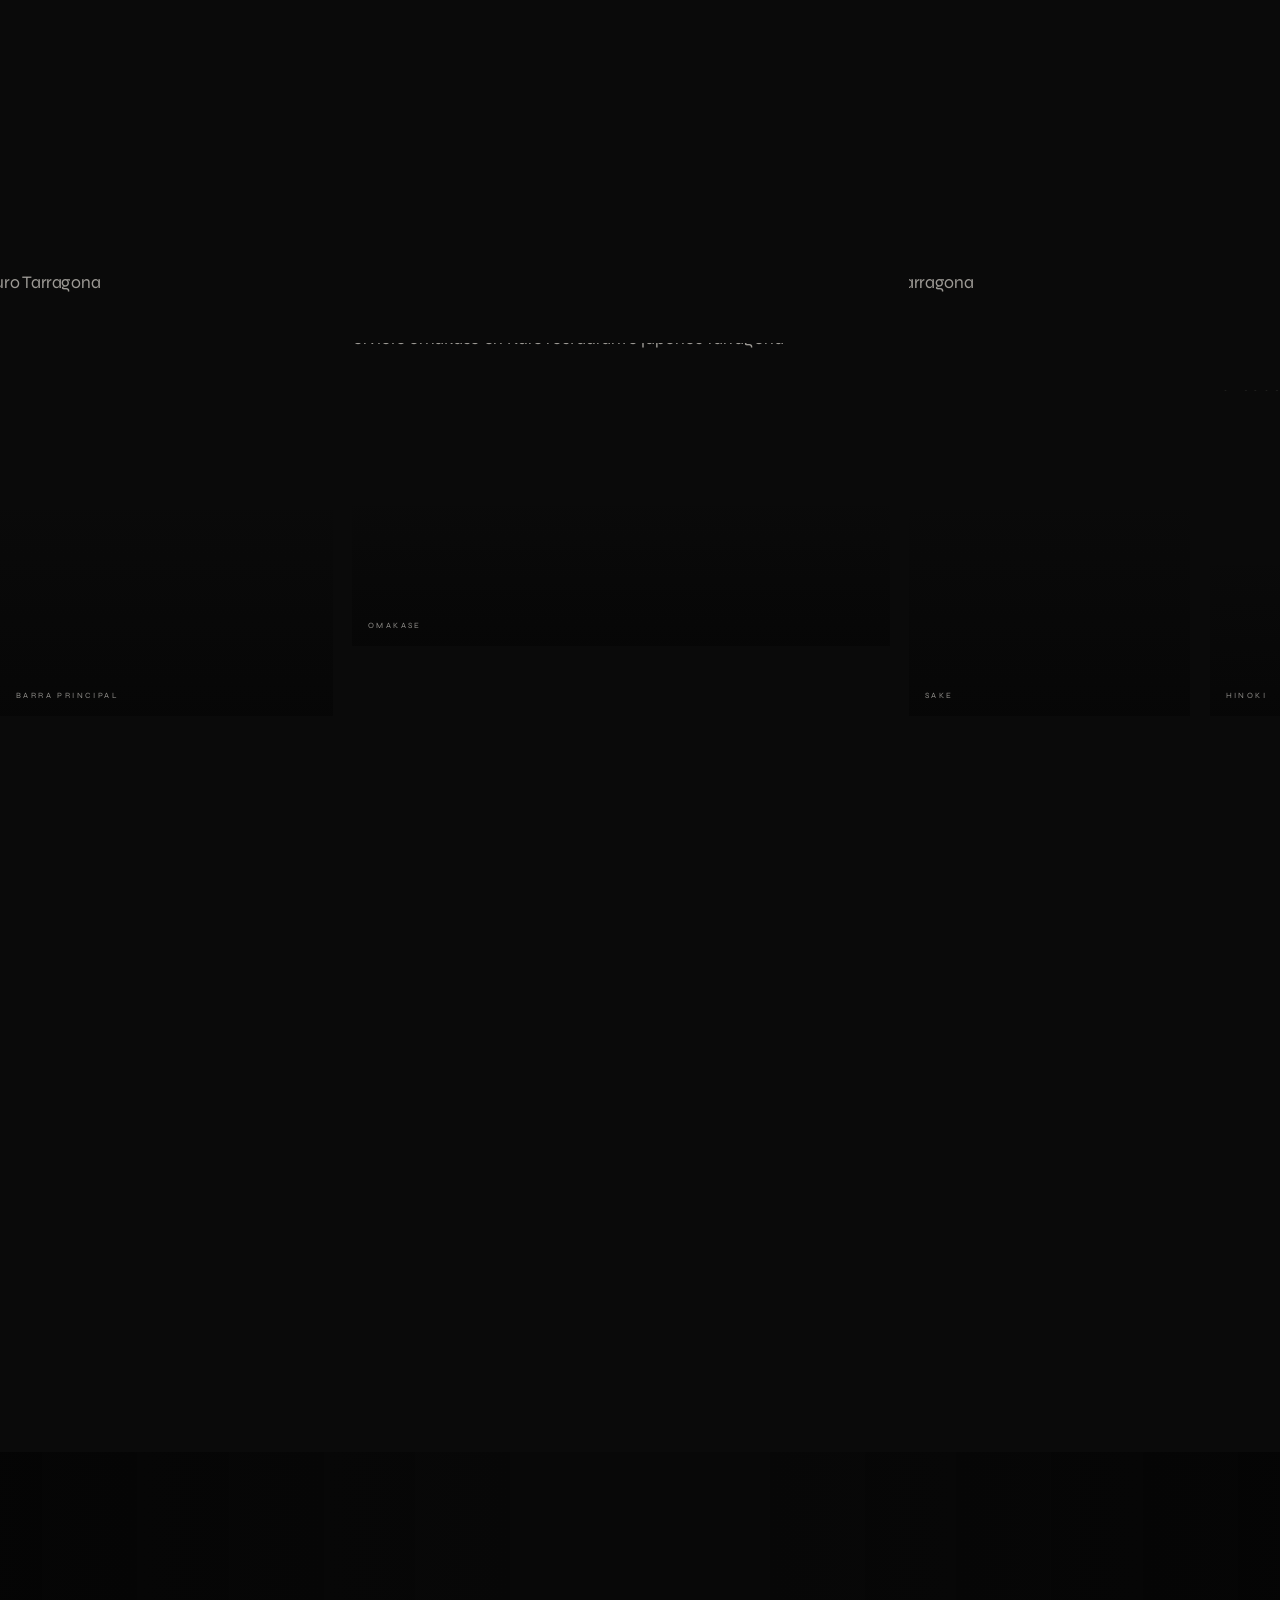
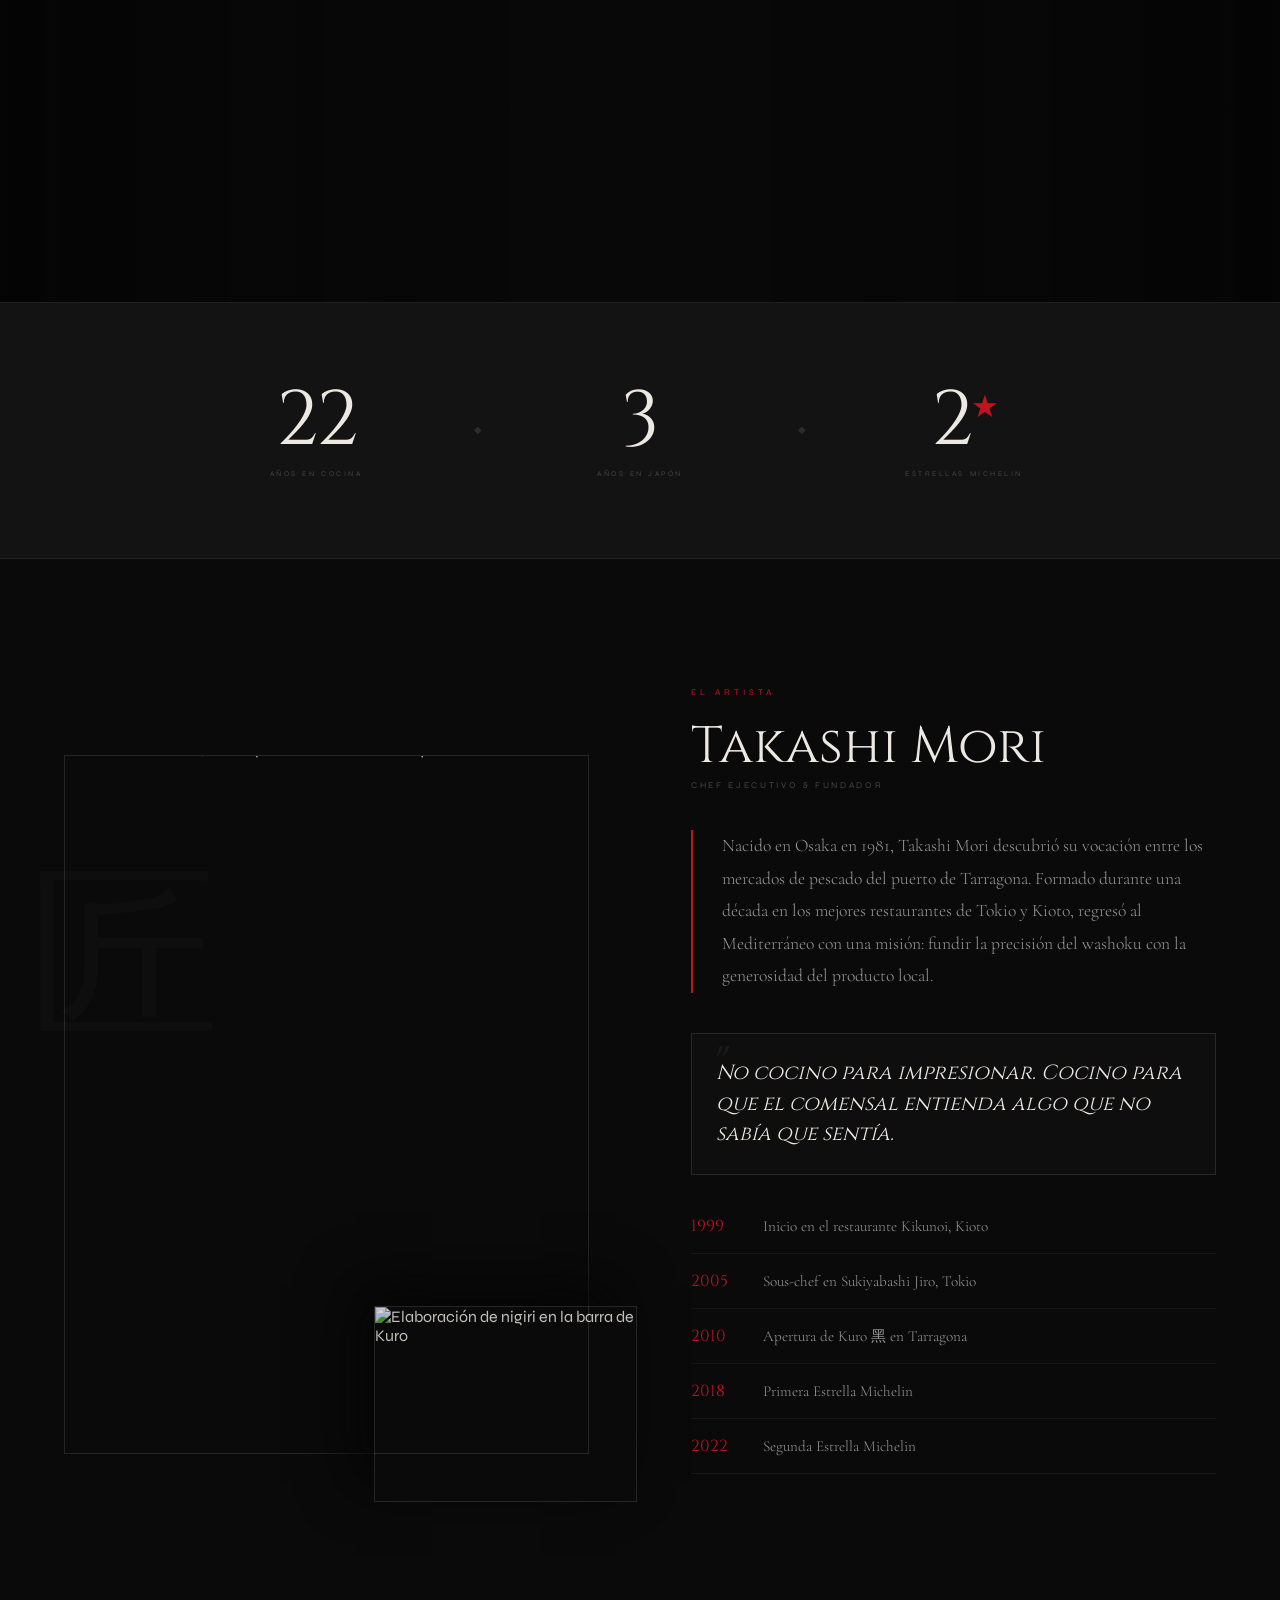
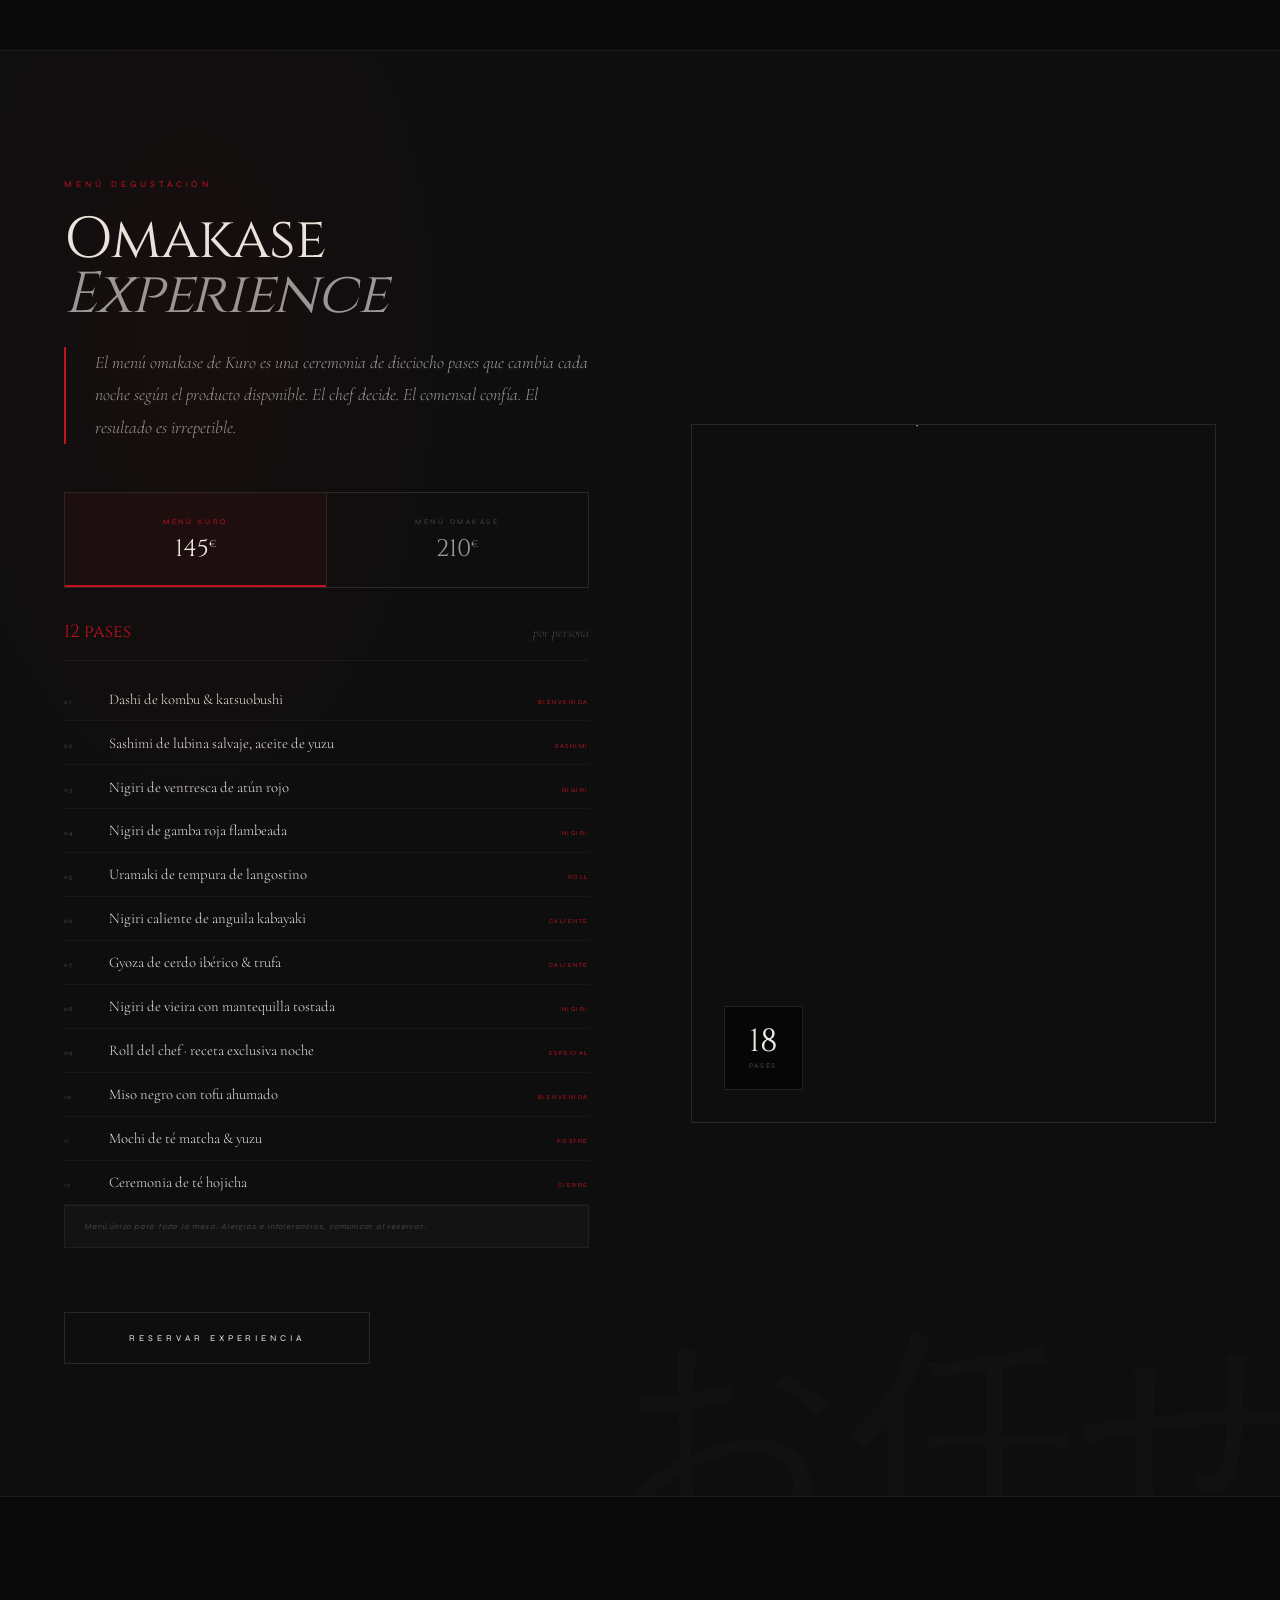
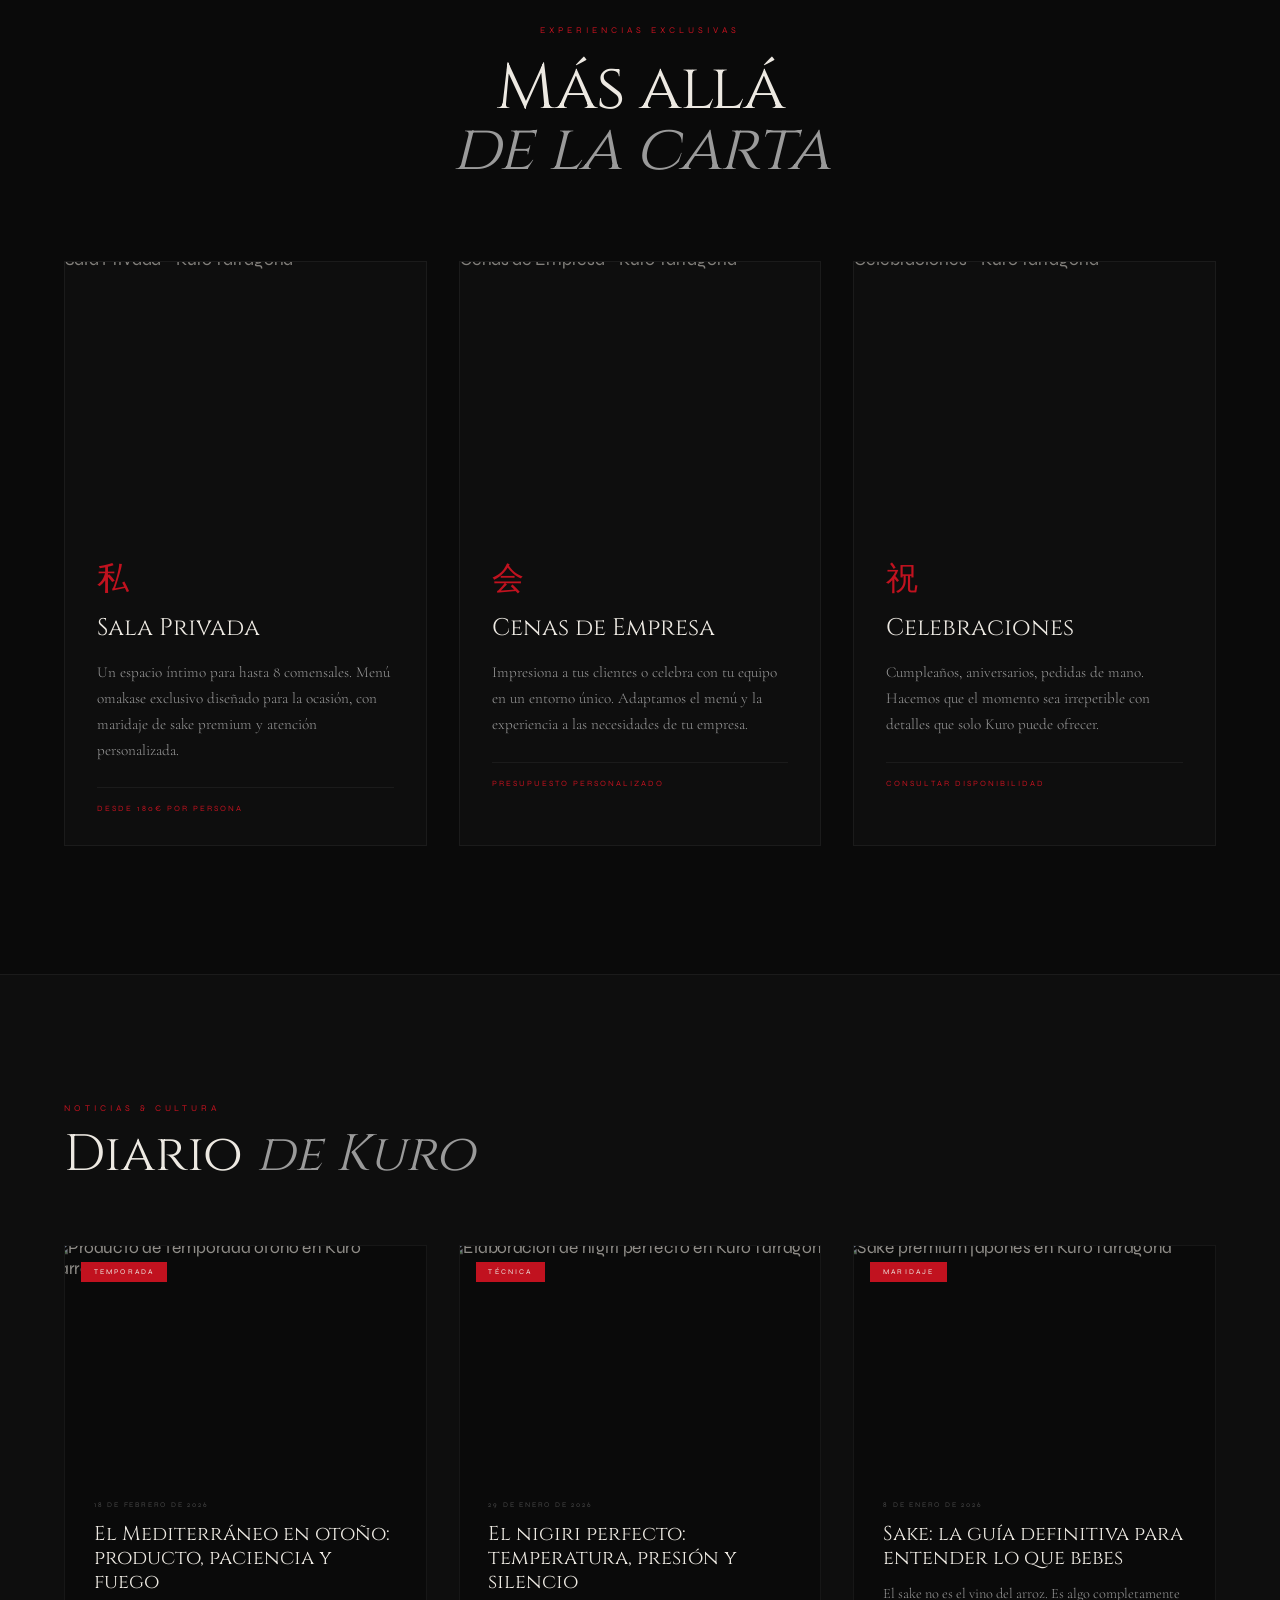
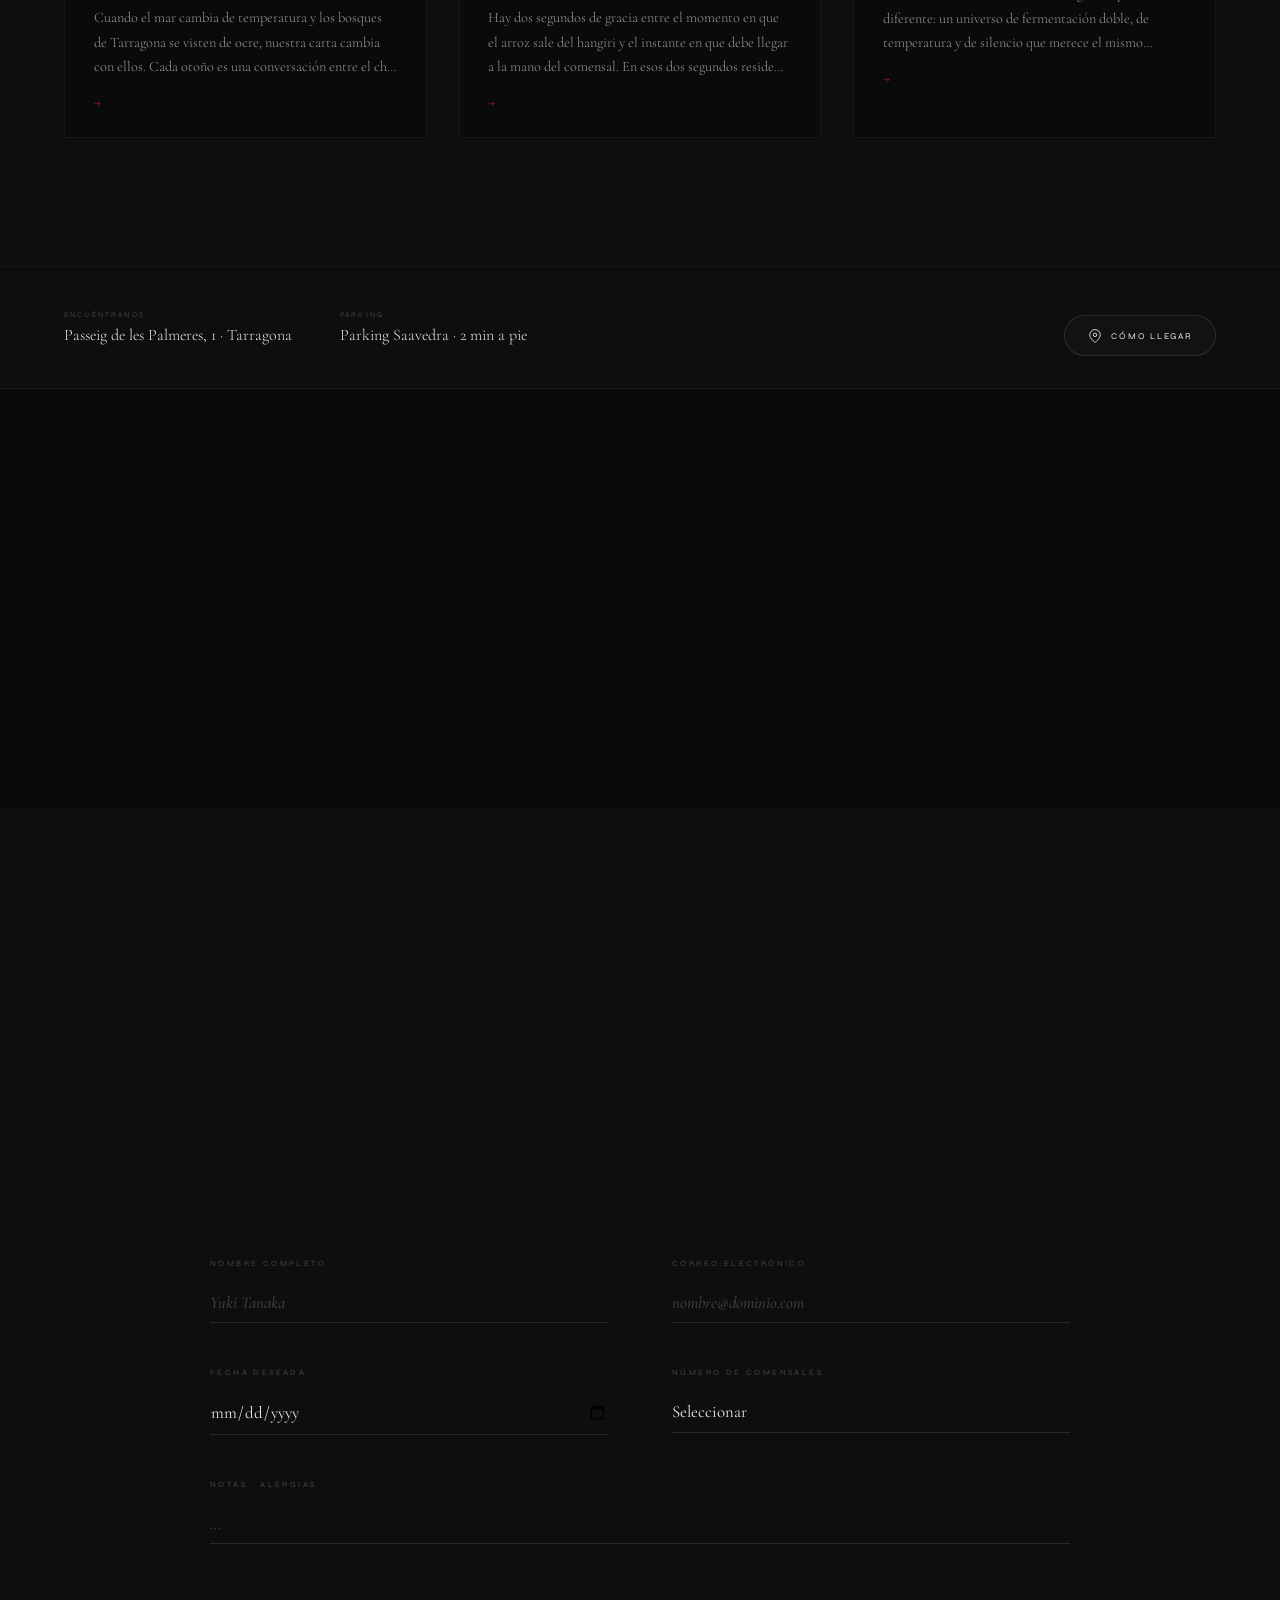
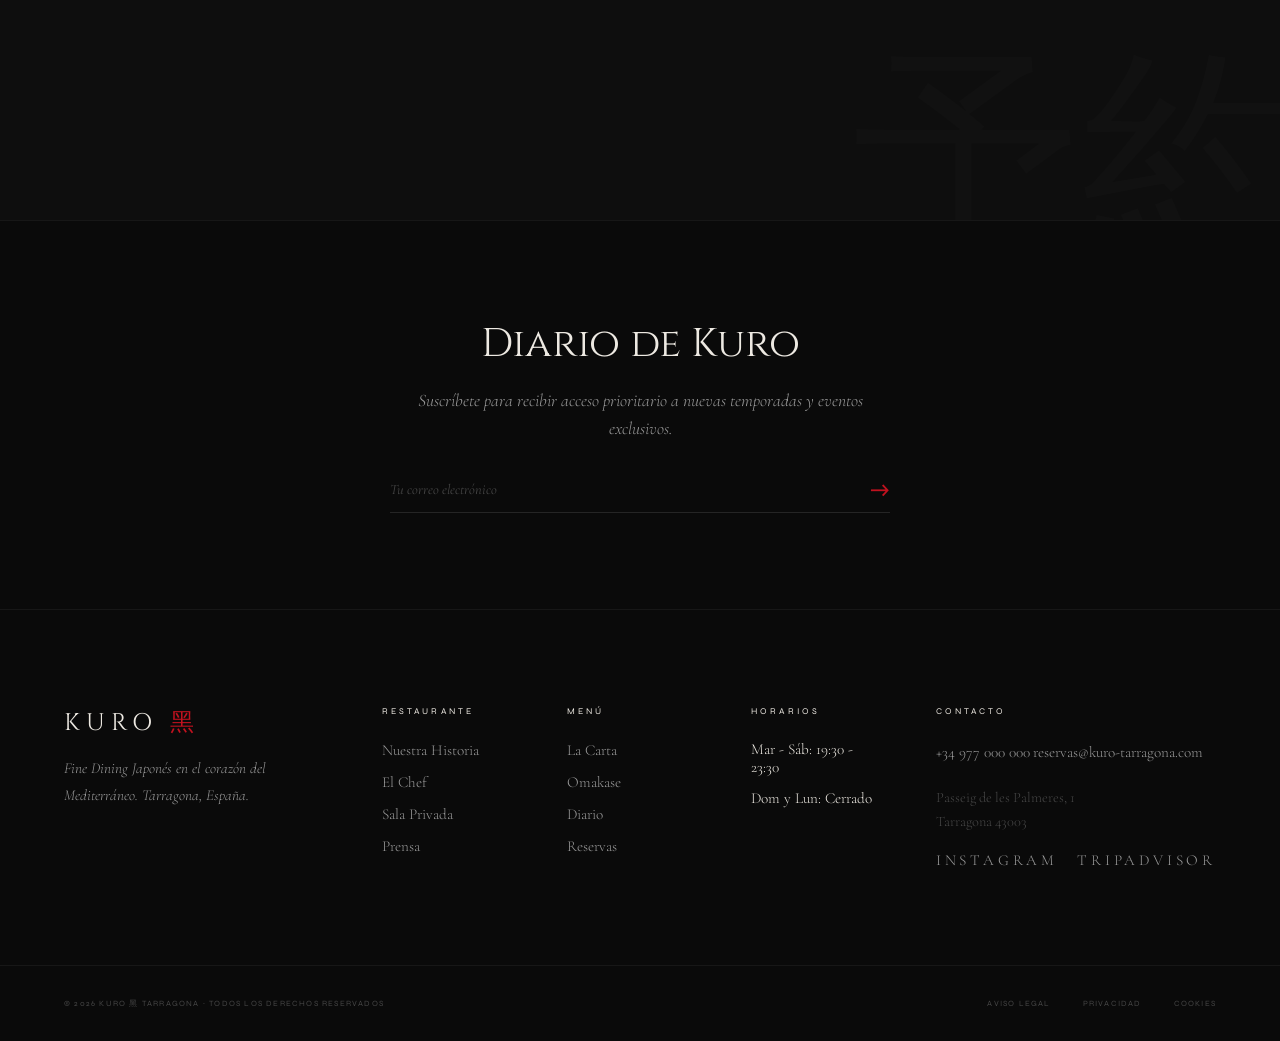
==== commit f765e9d2: "Add files via upload" ====
--- a/index.html
+++ b/index.html
@@ -500,6 +500,10 @@
 
 address, .footer__phone, .footer__email { font-family: var(--f-serif); font-size: 0.95rem; color: var(--ash); font-style: normal; display: block; margin-bottom: 0.5rem; line-height: 1.6; transition: color 0.3s;}
 .footer__phone:hover, .footer__email:hover { color: var(--cream); }
+.footer__address-short { font-family: var(--f-serif); font-size: 0.9rem; color: var(--ash-dim); line-height: 1.7; margin-top: 0.8rem; margin-bottom: 1rem; }
+.footer__social-row { display: flex; gap: 1.2rem; margin-top: 0.5rem; }
+.footer__social-link { font-family: var(--f-sans); font-size: 0.5rem; letter-spacing: 0.25em; text-transform: uppercase; color: var(--ash-dim); transition: color 0.3s; text-decoration: none; }
+.footer__social-link:hover { color: var(--red); }
 
 .footer__schedule li { font-family: var(--f-serif); font-size: 0.95rem; color: var(--ash); }
 .footer__schedule span { color: var(--cream); }
@@ -666,35 +670,21 @@
 @media(max-width:900px) { .blog__grid { grid-template-columns: 1fr; } .blog__hd { flex-direction: column; align-items: flex-start; } }
 
 /* Blog Article Modal — scroll INTERNO */
-.blog-modal { position: fixed; inset: 0; z-index: 9200; background: rgba(5,5,5,0.97); overflow-y: auto; opacity: 0; pointer-events: none; transition: opacity 0.4s; overscroll-behavior: contain; }
-.blog-modal.active { opacity: 1; pointer-events: all; }
-.blog-modal__inner { max-width: 740px; margin: 0 auto; padding: 5rem 2rem 6rem; }
-.blog-modal__close { position: fixed; top: 1.5rem; right: 1.5rem; background: none; border: none; color: var(--ash-dim); font-size: 2rem; cursor: pointer; transition: color 0.3s; z-index: 10; line-height: 1; }
-.blog-modal__close:hover { color: var(--cream); }
-.blog-modal__cat { font-family: var(--f-sans); font-size: 0.5rem; letter-spacing: 0.4em; text-transform: uppercase; color: var(--red); margin-bottom: 1.5rem; }
-.blog-modal__title { font-family: var(--f-display); font-size: clamp(2rem,4vw,3.5rem); font-weight: 300; line-height: 1.05; margin-bottom: 1rem; color: var(--cream); }
-.blog-modal__date { font-family: var(--f-sans); font-size: 0.45rem; letter-spacing: 0.25em; text-transform: uppercase; color: var(--ash-dim); margin-bottom: 3rem; padding-bottom: 3rem; border-bottom: 1px solid var(--border); }
-.blog-modal__img { aspect-ratio: 16/9; overflow: hidden; margin-bottom: 3rem; border: 1px solid var(--border-hi); }
-.blog-modal__img img { width: 100%; height: 100%; object-fit: cover; filter: brightness(0.8) contrast(1.1); }
-.blog-modal__body { font-family: var(--f-serif); font-size: 1.1rem; font-weight: 300; color: var(--ash); line-height: 2; }
-.blog-modal__body p { margin-bottom: 1.5rem; }
-.blog-modal__body h3 { font-family: var(--f-display); font-size: 1.4rem; font-weight: 300; color: var(--cream); margin: 3rem 0 1rem; }
-.blog-modal__body blockquote { border-left: 2px solid var(--red); padding-left: 1.5rem; margin: 2rem 0; font-style: italic; color: var(--cream); font-size: 1.2rem; }
-.blog-modal__imgs { display: grid; grid-template-columns: 1fr 1fr; gap: 1rem; margin: 2.5rem 0; }
-.blog-modal__imgs img { width: 100%; aspect-ratio: 4/3; object-fit: cover; border: 1px solid var(--border-hi); filter: brightness(0.8); }
+/* blog-modal legacy removed — see new block below */
 
 /* ═══════════════════════════════════════════════════════
    OMAKASE TABS & MENU LIST
 ═══════════════════════════════════════════════════════ */
 .om-tabs { display: flex; gap: 0; margin: 2.5rem 0 0; border: 1px solid var(--border-hi); }
-.om-tab { flex: 1; background: transparent; border: none; padding: 1.2rem 1.5rem; cursor: pointer; display: flex; flex-direction: column; align-items: center; gap: 0.3rem; transition: background 0.3s; position: relative; overflow: hidden; }
-.om-tab::after { content: ''; position: absolute; inset: 0; background: var(--red); transform: translateY(101%); transition: transform 0.4s var(--ease-expo); }
-.om-tab--active::after { transform: translateY(0); }
+.om-tab { flex: 1; background: transparent; border: none; padding: 1.5rem 1.5rem 1.3rem; cursor: pointer; display: flex; flex-direction: column; align-items: center; gap: 0.4rem; transition: background 0.5s; position: relative; border-bottom: 2px solid transparent; transition: border-color 0.4s, background 0.4s; }
+.om-tab:hover { background: rgba(255,255,255,0.025); }
+.om-tab--active { background: rgba(193,18,31,0.06); border-bottom-color: var(--red); }
 .om-tab + .om-tab { border-left: 1px solid var(--border-hi); }
-.om-tab__label { font-family: var(--f-sans); font-size: 0.45rem; letter-spacing: 0.35em; text-transform: uppercase; color: var(--ash); position: relative; z-index: 1; transition: color 0.3s; }
-.om-tab__price { font-family: var(--f-display); font-size: 1.4rem; color: var(--cream); position: relative; z-index: 1; }
-.om-tab__price sup { font-size: 0.65rem; }
-.om-tab--active .om-tab__label, .om-tab--active .om-tab__price { color: #fff; }
+.om-tab__label { font-family: var(--f-sans); font-size: 0.45rem; letter-spacing: 0.35em; text-transform: uppercase; color: var(--ash-dim); transition: color 0.4s; }
+.om-tab__price { font-family: var(--f-display); font-size: 1.5rem; font-weight: 300; color: var(--ash); transition: color 0.4s; }
+.om-tab__price sup { font-size: 0.6rem; vertical-align: super; }
+.om-tab--active .om-tab__label { color: var(--red); }
+.om-tab--active .om-tab__price { color: var(--cream); }
 .om-menu { margin-top: 2rem; }
 .om-menu--hidden { display: none; }
 .om-menu__header { display: flex; justify-content: space-between; align-items: baseline; padding-bottom: 1rem; border-bottom: 1px solid var(--border); margin-bottom: 1rem; }
@@ -742,12 +732,19 @@
    VB CHEF STATS (visual break entre galería y chef)
 ═══════════════════════════════════════════════════════ */
 .vb-chef-break { position: relative; }
-.vb-chef-stats { position: absolute; bottom: 2.5rem; left: 50%; transform: translateX(-50%); display: flex; align-items: center; gap: 3rem; z-index: 3; white-space: nowrap; }
-.vb-stat { display: flex; flex-direction: column; align-items: center; gap: 0.3rem; }
-.vb-stat__num { font-family: var(--f-display); font-size: clamp(2rem, 4vw, 3rem); font-weight: 300; color: var(--cream); line-height: 1; }
+/* Stats section between gallery and chef */
+.chef-stats-section { background: var(--surface); border-top: 1px solid var(--border); border-bottom: 1px solid var(--border); padding: 5rem 2rem; }
+.chef-stats-section__inner { max-width: 900px; margin: 0 auto; display: grid; grid-template-columns: 1fr auto 1fr auto 1fr; align-items: center; gap: 2rem; }
+.vb-stat { display: flex; flex-direction: column; align-items: center; gap: 0.6rem; text-align: center; }
+.vb-stat__num { font-family: var(--f-display); font-size: clamp(3rem, 6vw, 5rem); font-weight: 300; color: var(--cream); line-height: 1; letter-spacing: -0.02em; }
+.vb-stat__num sup { font-size: 0.4em; vertical-align: super; color: var(--red); }
 .vb-stat__label { font-family: var(--f-sans); font-size: 0.45rem; letter-spacing: 0.35em; text-transform: uppercase; color: var(--ash-dim); }
-.vb-stat__divider { font-size: 0.5rem; color: var(--red); opacity: 0.6; }
-@media(max-width:600px) { .vb-chef-stats { gap: 1.5rem; bottom: 1.5rem; } .vb-stat__num { font-size: 1.5rem; } }
+.vb-stat__divider { font-size: 0.6rem; color: var(--border-hi); }
+@media(max-width:700px) {
+  .chef-stats-section__inner { grid-template-columns: 1fr 1fr 1fr; gap: 1rem; }
+  .vb-stat__divider { display: none; }
+  .vb-stat__num { font-size: 2.5rem; }
+}
 
 /* ═══════════════════════════════════════════════════════
    BLOG MODAL — scroll interno correcto
@@ -770,6 +767,17 @@
   -webkit-overflow-scrolling: touch;
 }
 .blog-modal__inner { max-width: 780px; margin: 0 auto; padding: 6rem 2rem 8rem; }
+.blog-modal__close { position: fixed; top: 1.5rem; right: 1.5rem; background: none; border: none; color: var(--ash-dim); font-size: 2rem; cursor: pointer; transition: color 0.3s; z-index: 9300; line-height: 1; width: 44px; height: 44px; display: flex; align-items: center; justify-content: center; }
+.blog-modal__close:hover { color: var(--cream); }
+.blog-modal__cat { font-family: var(--f-sans); font-size: 0.5rem; letter-spacing: 0.4em; text-transform: uppercase; color: var(--red); margin-bottom: 1.5rem; }
+.blog-modal__title { font-family: var(--f-display); font-size: clamp(2rem,4vw,3.5rem); font-weight: 300; line-height: 1.05; margin-bottom: 1rem; color: var(--cream); }
+.blog-modal__date { font-family: var(--f-sans); font-size: 0.45rem; letter-spacing: 0.25em; text-transform: uppercase; color: var(--ash-dim); margin-bottom: 3rem; padding-bottom: 3rem; border-bottom: 1px solid var(--border); }
+.blog-modal__img { aspect-ratio: 16/9; overflow: hidden; margin-bottom: 3rem; border: 1px solid var(--border-hi); }
+.blog-modal__img img { width: 100%; height: 100%; object-fit: cover; filter: brightness(0.8) contrast(1.1); }
+.blog-modal__body { font-family: var(--f-serif); font-size: 1.1rem; font-weight: 300; color: var(--ash); line-height: 2; }
+.blog-modal__body p { margin-bottom: 1.5rem; }
+.blog-modal__body h3 { font-family: var(--f-display); font-size: 1.4rem; font-weight: 300; color: var(--cream); margin: 3rem 0 1rem; }
+.blog-modal__body blockquote { border-left: 2px solid var(--red); padding-left: 1.5rem; margin: 2rem 0; font-style: italic; color: var(--cream); font-size: 1.2rem; line-height: 1.7; }
 .blog-modal__imgs-grid { display: grid; grid-template-columns: 1fr 1fr; gap: 1rem; margin: 2.5rem 0; }
 .blog-modal__imgs-grid img { width: 100%; aspect-ratio: 4/3; object-fit: cover; border: 1px solid var(--border-hi); filter: brightness(0.85); }
 .blog-modal__pull { font-family: var(--f-display); font-size: clamp(1.2rem,2.5vw,1.8rem); font-weight: 300; color: var(--cream); border-left: 2px solid var(--red); padding: 1rem 0 1rem 2rem; margin: 3rem 0; line-height: 1.4; font-style: italic; }
@@ -1083,12 +1091,25 @@
     <p class="visual-break__quote-text" data-i18n="vbChefQuote">La perfección no existe en la cocina. Existe en el instante en que el comensal cierra los ojos.</p>
     <p class="visual-break__quote-attr" data-i18n="vbChefAttr">Takashi Mori · Kuro 黑</p>
   </div>
-  <div class="vb-chef-stats" data-reveal>
-    <div class="vb-stat"><span class="vb-stat__num">22</span><span class="vb-stat__label" data-i18n="vbS1">años en cocina</span></div>
+</div>
+
+<!-- ═══ STATS CHEF ══════════════════════════════════════════════════ -->
+<div class="chef-stats-section" aria-label="Trayectoria del chef">
+  <div class="chef-stats-section__inner">
+    <div class="vb-stat" data-reveal>
+      <span class="vb-stat__num">22</span>
+      <span class="vb-stat__label" data-i18n="vbS1">años en cocina</span>
+    </div>
     <div class="vb-stat__divider" aria-hidden="true">◆</div>
-    <div class="vb-stat"><span class="vb-stat__num">3</span><span class="vb-stat__label" data-i18n="vbS2">años en Japón</span></div>
+    <div class="vb-stat" data-reveal>
+      <span class="vb-stat__num">3</span>
+      <span class="vb-stat__label" data-i18n="vbS2">años en Japón</span>
+    </div>
     <div class="vb-stat__divider" aria-hidden="true">◆</div>
-    <div class="vb-stat"><span class="vb-stat__num">2</span><span class="vb-stat__label" data-i18n="vbS3">estrellas Michelin</span></div>
+    <div class="vb-stat" data-reveal>
+      <span class="vb-stat__num">2<sup>★</sup></span>
+      <span class="vb-stat__label" data-i18n="vbS3">estrellas Michelin</span>
+    </div>
   </div>
 </div>
 
@@ -1455,19 +1476,13 @@
     
     <div class="footer__col footer__contact-col">
       <p class="footer__col-title" data-i18n="ftCo">Contacto</p>
-      <address itemscope itemtype="https://schema.org/PostalAddress">
-        <span itemprop="streetAddress" id="ft-address">Passeig de les Palmeres, 1</span><br>
-        <span itemprop="addressLocality">Tarragona</span>,
-        <span itemprop="addressRegion">Cataluña</span>
-        <span itemprop="postalCode">43003</span>
-      </address>
       <a href="tel:+34977000000" class="footer__phone" id="ft-phone" itemprop="telephone">+34 977 000 000</a>
       <a href="mailto:reservas@kuro-tarragona.com" class="footer__email" id="ft-email" itemprop="email">reservas@kuro-tarragona.com</a>
-      
-      <a href="https://www.google.com/maps/place/Pg.+de+les+Palmeres,+1,+43003+Tarragona/" target="_blank" rel="noopener noreferrer" class="map-btn" id="ft-maps" aria-label="Ver Kuro en Google Maps">
-        <svg viewBox="0 0 24 24" fill="none" stroke="currentColor" stroke-width="1.5" aria-hidden="true"><path d="M21 10c0 7-9 13-9 13s-9-6-9-13a9 9 0 0 1 18 0z"></path><circle cx="12" cy="10" r="3"></circle></svg>
-        <span data-i18n="ftMap">Cómo llegar</span>
-      </a>
+      <p class="footer__address-short" id="ft-address-short">Passeig de les Palmeres, 1<br>Tarragona 43003</p>
+      <div class="footer__social-row">
+        <a href="#" id="ft-ig" rel="noopener noreferrer" target="_blank" aria-label="Instagram de Kuro" class="footer__social-link">Instagram</a>
+        <a href="#" id="ft-ta" rel="noopener noreferrer" target="_blank" aria-label="TripAdvisor de Kuro" class="footer__social-link">TripAdvisor</a>
+      </div>
     </div>
   </div>
   
@@ -1477,11 +1492,6 @@
       <a href="#" data-i18n="ftLeg1" rel="nofollow">Aviso Legal</a>
       <a href="#" data-i18n="ftLeg2" rel="nofollow">Privacidad</a>
       <a href="#" data-i18n="ftLeg3" rel="nofollow">Cookies</a>
-    </div>
-    <div class="footer__socials">
-      <a href="#" id="ft-ig" rel="noopener noreferrer" target="_blank" aria-label="Instagram de Kuro">IG</a>
-      <a href="#" id="ft-fb" rel="noopener noreferrer" target="_blank" aria-label="Facebook de Kuro">FB</a>
-      <a href="#" id="ft-ta" rel="noopener noreferrer" target="_blank" aria-label="TripAdvisor de Kuro">TA</a>
     </div>
   </div>
 </footer>
@@ -1630,17 +1640,17 @@
       window._contactData = ct;
       const phone = document.getElementById('ft-phone');
       const email = document.getElementById('ft-email');
-      const address = document.querySelector('address [itemprop="streetAddress"]');
-      const maps = document.getElementById('ft-maps');
+      const addrShort = document.getElementById('ft-address-short');
+      const mapAddrEl = document.getElementById('map-address');
+      const mapBtnExt = document.getElementById('map-btn-ext');
       const ig = document.getElementById('ft-ig');
-      const fb = document.getElementById('ft-fb');
       const ta = document.getElementById('ft-ta');
       if (phone) { phone.textContent = ct.phone; phone.href = 'tel:' + ct.phone.replace(/\s/g,''); }
       if (email) { email.textContent = ct.email; email.href = 'mailto:' + ct.email; }
-      if (address) address.textContent = ct.address;
-      if (maps && ct.maps_url) maps.href = ct.maps_url;
+      if (addrShort && ct.address) addrShort.innerHTML = ct.address + '<br>' + (ct.city || 'Tarragona') + ' ' + (ct.postal_code || '43003');
+      if (mapAddrEl && ct.address) mapAddrEl.textContent = ct.address + ' · ' + (ct.city || 'Tarragona');
+      if (mapBtnExt && ct.maps_url) mapBtnExt.href = ct.maps_url;
       if (ig && ct.instagram_url) ig.href = ct.instagram_url;
-      if (fb && ct.facebook_url) fb.href = ct.facebook_url;
       if (ta && ct.tripadvisor_url) ta.href = ct.tripadvisor_url;
     }
 
@@ -2434,25 +2444,35 @@
       const labelKey = 'label_' + lang;
 
       // Construye el HTML del PDF
+      const dateStr = new Date().toLocaleDateString('es-ES', {year:'numeric', month:'long'});
+      const fileName = 'Kuro-Carta-' + new Date().toISOString().slice(0,7);
       let html = `
-        <html><head><meta charset="UTF-8">
+        <!DOCTYPE html><html lang="${lang}"><head><meta charset="UTF-8">
+        <title>${fileName}</title>
+        <link rel="preconnect" href="https://fonts.googleapis.com"/>
+        <link href="https://fonts.googleapis.com/css2?family=Cinzel:wght@300;400&family=Cormorant+Garamond:ital,wght@0,300;0,400;1,300&display=swap" rel="stylesheet"/>
         <style>
-          @import url('https://fonts.googleapis.com/css2?family=Cinzel:wght@300;400&family=Cormorant+Garamond:ital,wght@0,300;0,400;1,300&display=swap');
-          * { margin:0; padding:0; box-sizing:border-box; }
-          body { background:#050505; color:#EDE9E2; font-family:'Cormorant Garamond',serif; padding:3rem 4rem; }
-          .logo { font-family:'Cinzel',serif; font-size:2.5rem; letter-spacing:0.3em; text-align:center; margin-bottom:0.5rem; color:#EDE9E2; }
+          @page { margin: 20mm 18mm; size: A4; }
+          *, *::before, *::after { margin:0; padding:0; box-sizing:border-box; }
+          body { background:#fff; color:#111; font-family:'Cormorant Garamond',Georgia,serif; font-size:10pt; line-height:1.5; }
+          .logo { font-family:'Cinzel','Times New Roman',serif; font-size:22pt; letter-spacing:0.3em; text-align:center; margin-bottom:4pt; color:#111; }
           .logo span { color:#C1121F; }
-          .subtitle { text-align:center; font-style:italic; color:#888; font-size:1rem; margin-bottom:0.5rem; }
-          .divider { border:none; border-top:1px solid #222; margin:1.5rem 0; }
-          .cat-title { font-family:'Cinzel',serif; font-size:0.7rem; letter-spacing:0.4em; text-transform:uppercase; color:#C1121F; margin:2rem 0 1rem; border-bottom:1px solid #1a1a1a; padding-bottom:0.8rem; }
-          .plato { display:flex; justify-content:space-between; align-items:baseline; padding:0.5rem 0; border-bottom:1px solid #111; gap:1rem; }
-          .plato-name { font-size:1rem; color:#EDE9E2; flex:1; }
-          .plato-desc { font-size:0.85rem; font-style:italic; color:#888; flex:2; padding:0 1rem; }
-          .plato-price { font-family:'Cinzel',serif; font-size:0.9rem; color:#C1121F; white-space:nowrap; }
-          .footer-pdf { text-align:center; margin-top:3rem; font-style:italic; color:#555; font-size:0.8rem; }
+          .subtitle { text-align:center; font-style:italic; color:#666; font-size:9pt; margin-bottom:4pt; }
+          .divider { border:none; border-top:1px solid #ddd; margin:10pt 0; }
+          .cat-title { font-family:'Cinzel','Times New Roman',serif; font-size:7pt; letter-spacing:0.35em; text-transform:uppercase; color:#C1121F; margin:14pt 0 6pt; padding-bottom:4pt; border-bottom:0.5pt solid #eee; }
+          .plato { display:flex; justify-content:space-between; align-items:baseline; padding:4pt 0; border-bottom:0.5pt solid #f0f0f0; gap:8pt; page-break-inside:avoid; }
+          .plato-name { font-size:10pt; color:#111; flex:1.2; font-weight:400; }
+          .plato-desc { font-size:8.5pt; font-style:italic; color:#777; flex:2; padding:0 6pt; }
+          .plato-price { font-family:'Cinzel','Times New Roman',serif; font-size:9pt; color:#C1121F; white-space:nowrap; font-weight:300; }
+          .footer-pdf { text-align:center; margin-top:20pt; font-style:italic; color:#aaa; font-size:8pt; border-top:0.5pt solid #eee; padding-top:10pt; }
+          @media print {
+            body { -webkit-print-color-adjust: exact; print-color-adjust: exact; }
+            .cat-title { color:#C1121F !important; }
+            .plato-price { color:#C1121F !important; }
+          }
         </style></head><body>
         <div class="logo">KURO <span>黑</span></div>
-        <p class="subtitle">Fine Dining Japonés · Tarragona · ${new Date().toLocaleDateString(lang === 'en' ? 'en-GB' : 'es-ES', {year:'numeric',month:'long'})}</p>
+        <p class="subtitle">Fine Dining Japonés · Tarragona · ${dateStr}</p>
         <hr class="divider">
       `;
 
@@ -2474,16 +2494,20 @@
       const titleTag = `<title>Kuro-Carta-${new Date().toLocaleDateString('es-ES').replace(/\//g,'-')}</title>`;
       html = html.replace('<html>', '<html>').replace('<head>', '<head>' + titleTag);
 
-      // Abre en nueva ventana — el título se convierte en nombre de archivo al guardar como PDF
+      // Abre en nueva ventana — el title se convierte en nombre del archivo al guardar como PDF
       const win = window.open('', '_blank', 'width=960,height=780');
       if (!win) {
-        alert('Tu navegador bloqueó la ventana emergente. Permite las ventanas emergentes para este sitio.');
+        alert('Tu navegador bloqueó la ventana emergente. Permite ventanas emergentes en este sitio e inténtalo de nuevo.');
         return;
       }
       win.document.write(html);
       win.document.close();
-      // Pequeño delay para que los estilos carguen antes de imprimir
-      setTimeout(() => { win.focus(); win.print(); }, 800);
+      // Espera que carguen las fuentes de Google Fonts antes de imprimir
+      win.addEventListener('load', () => {
+        setTimeout(() => { win.focus(); win.print(); }, 1200);
+      });
+      // Fallback por si load no dispara
+      setTimeout(() => { if (win && !win.closed) { win.focus(); win.print(); } }, 2500);
 
     } catch(e) {
       console.warn('PDF error:', e);
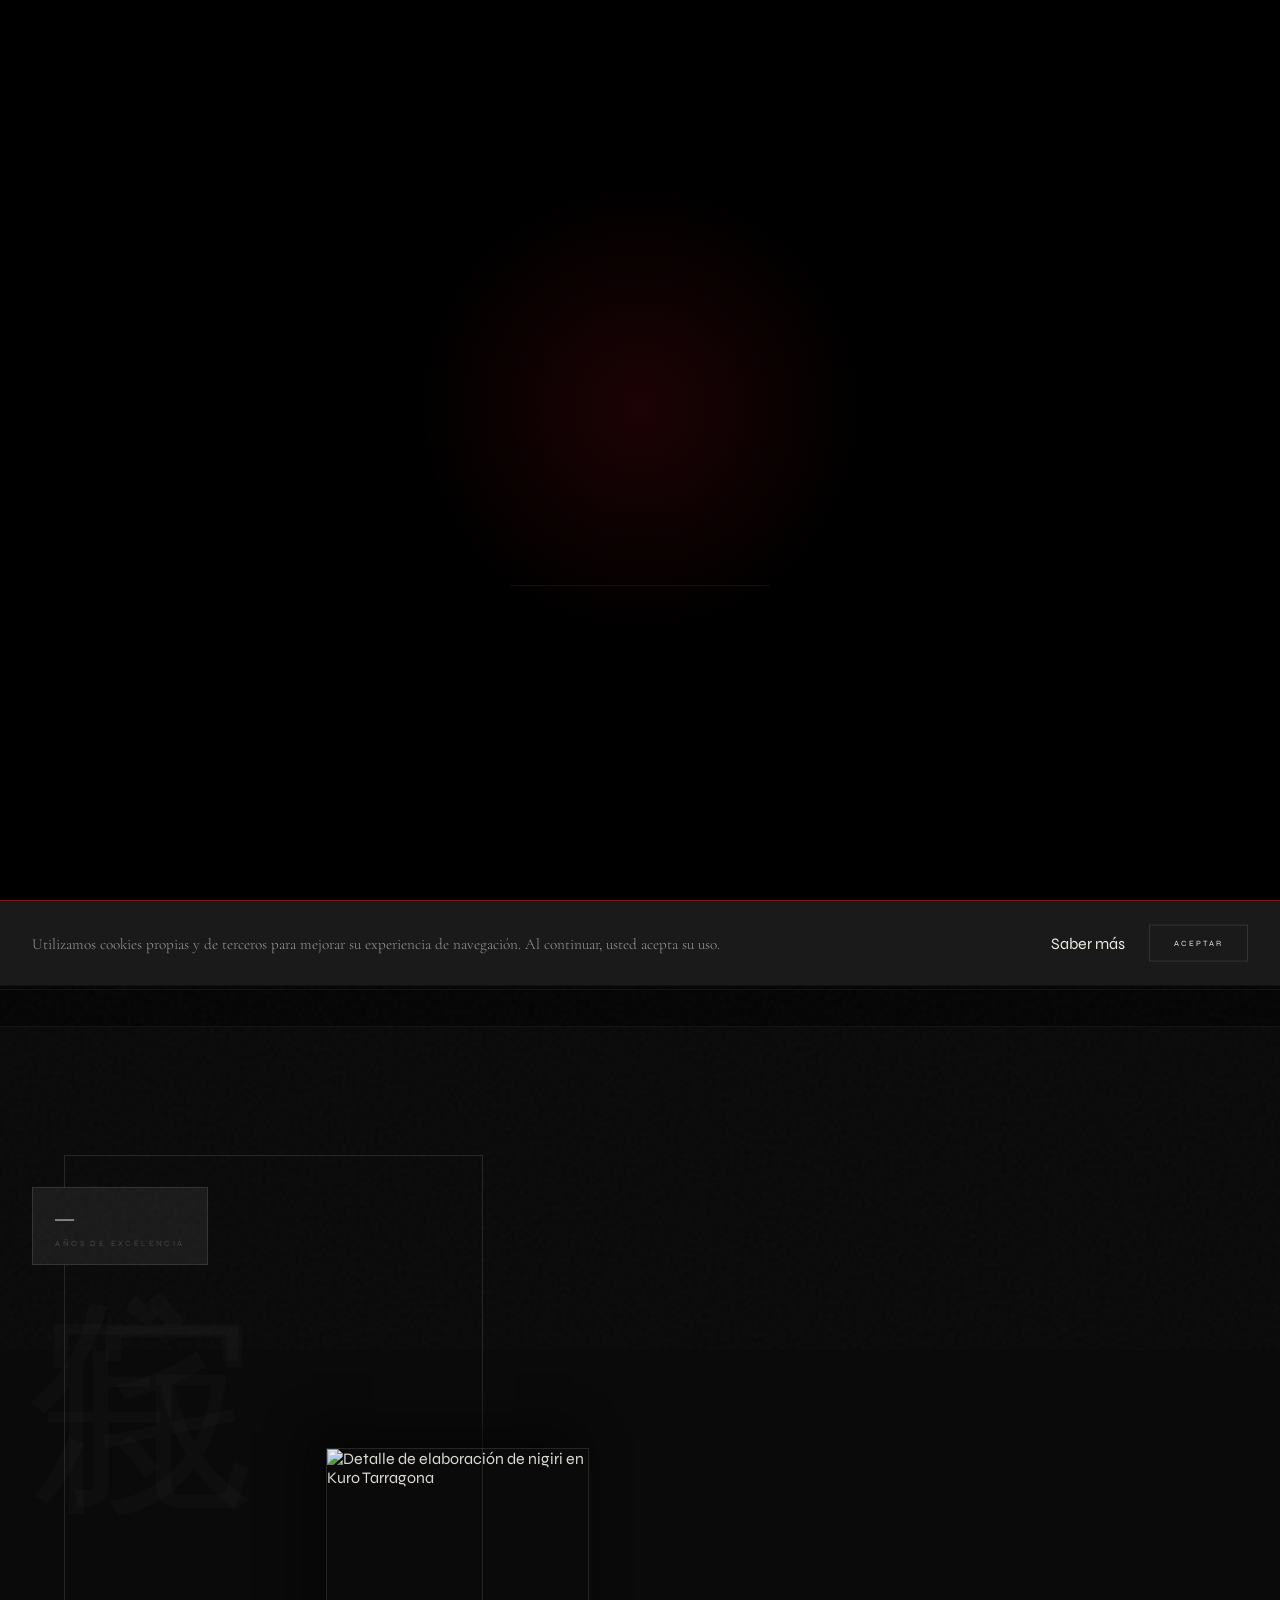
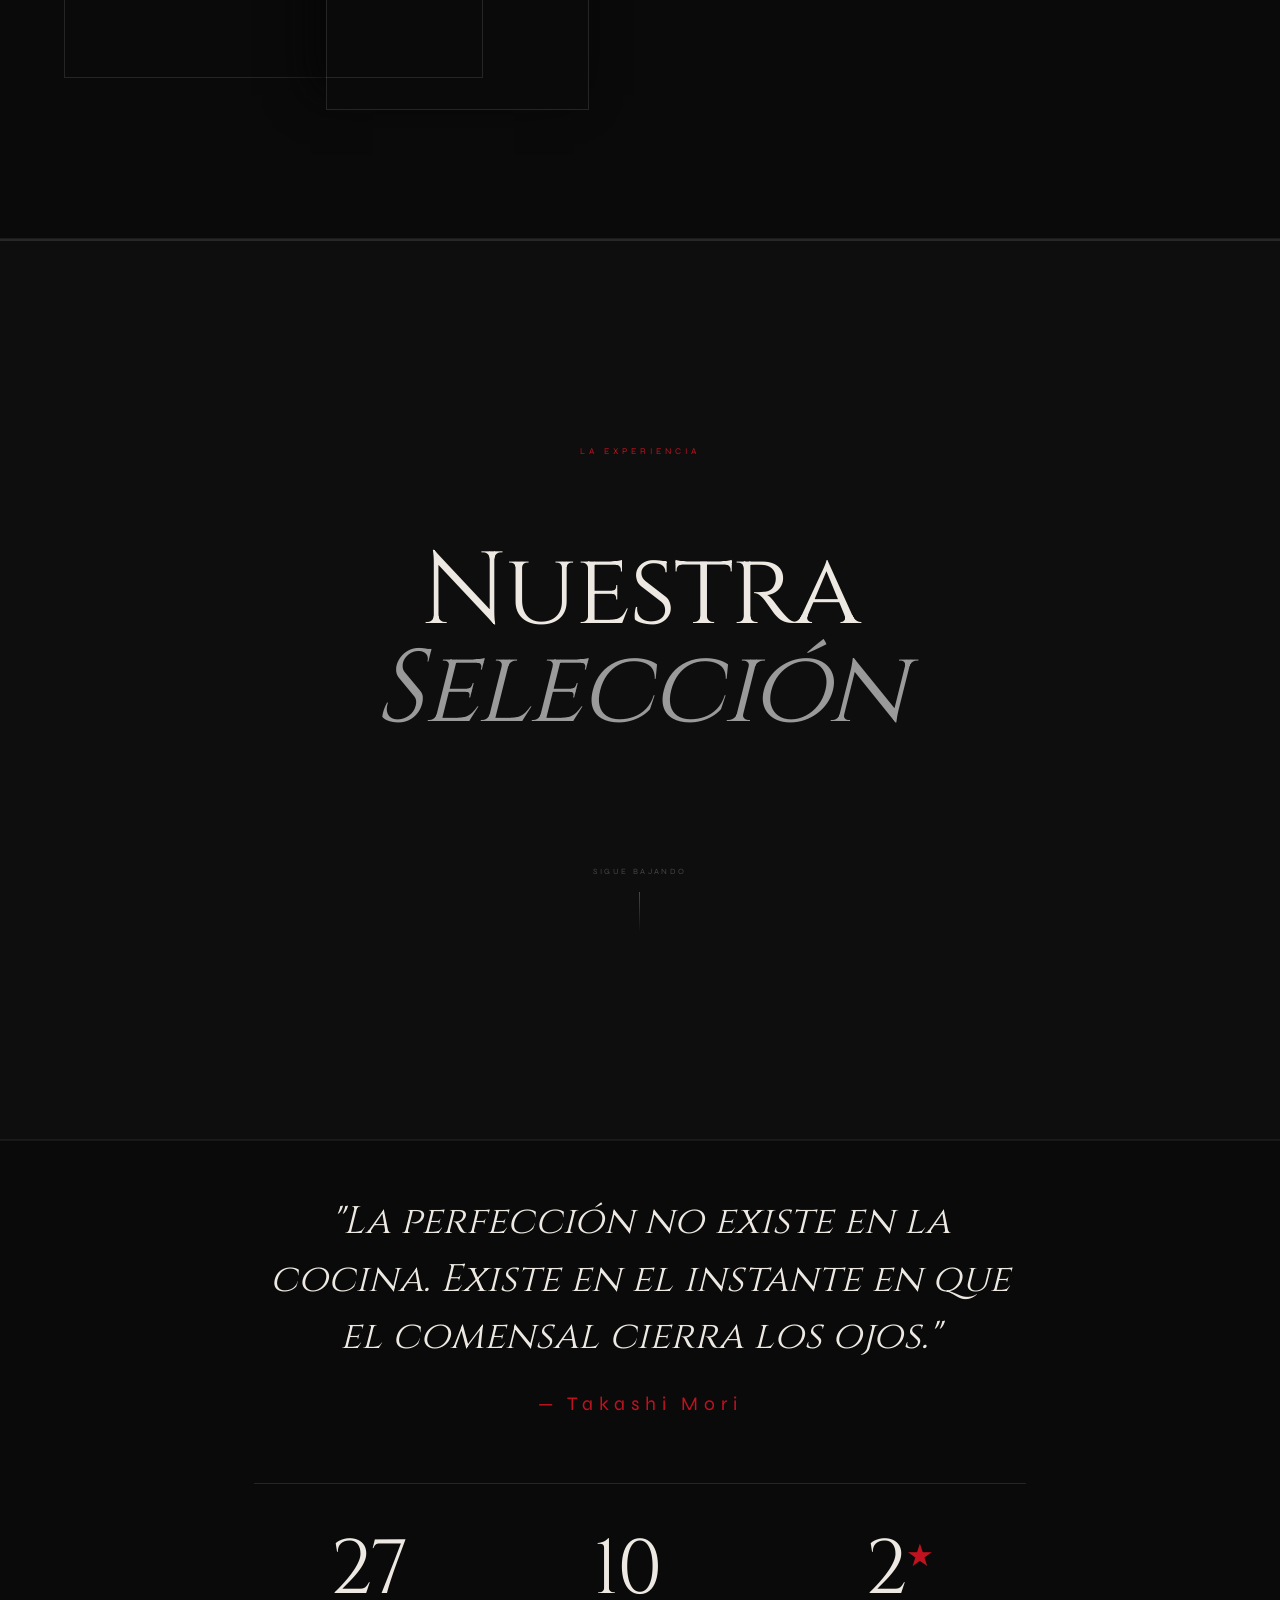
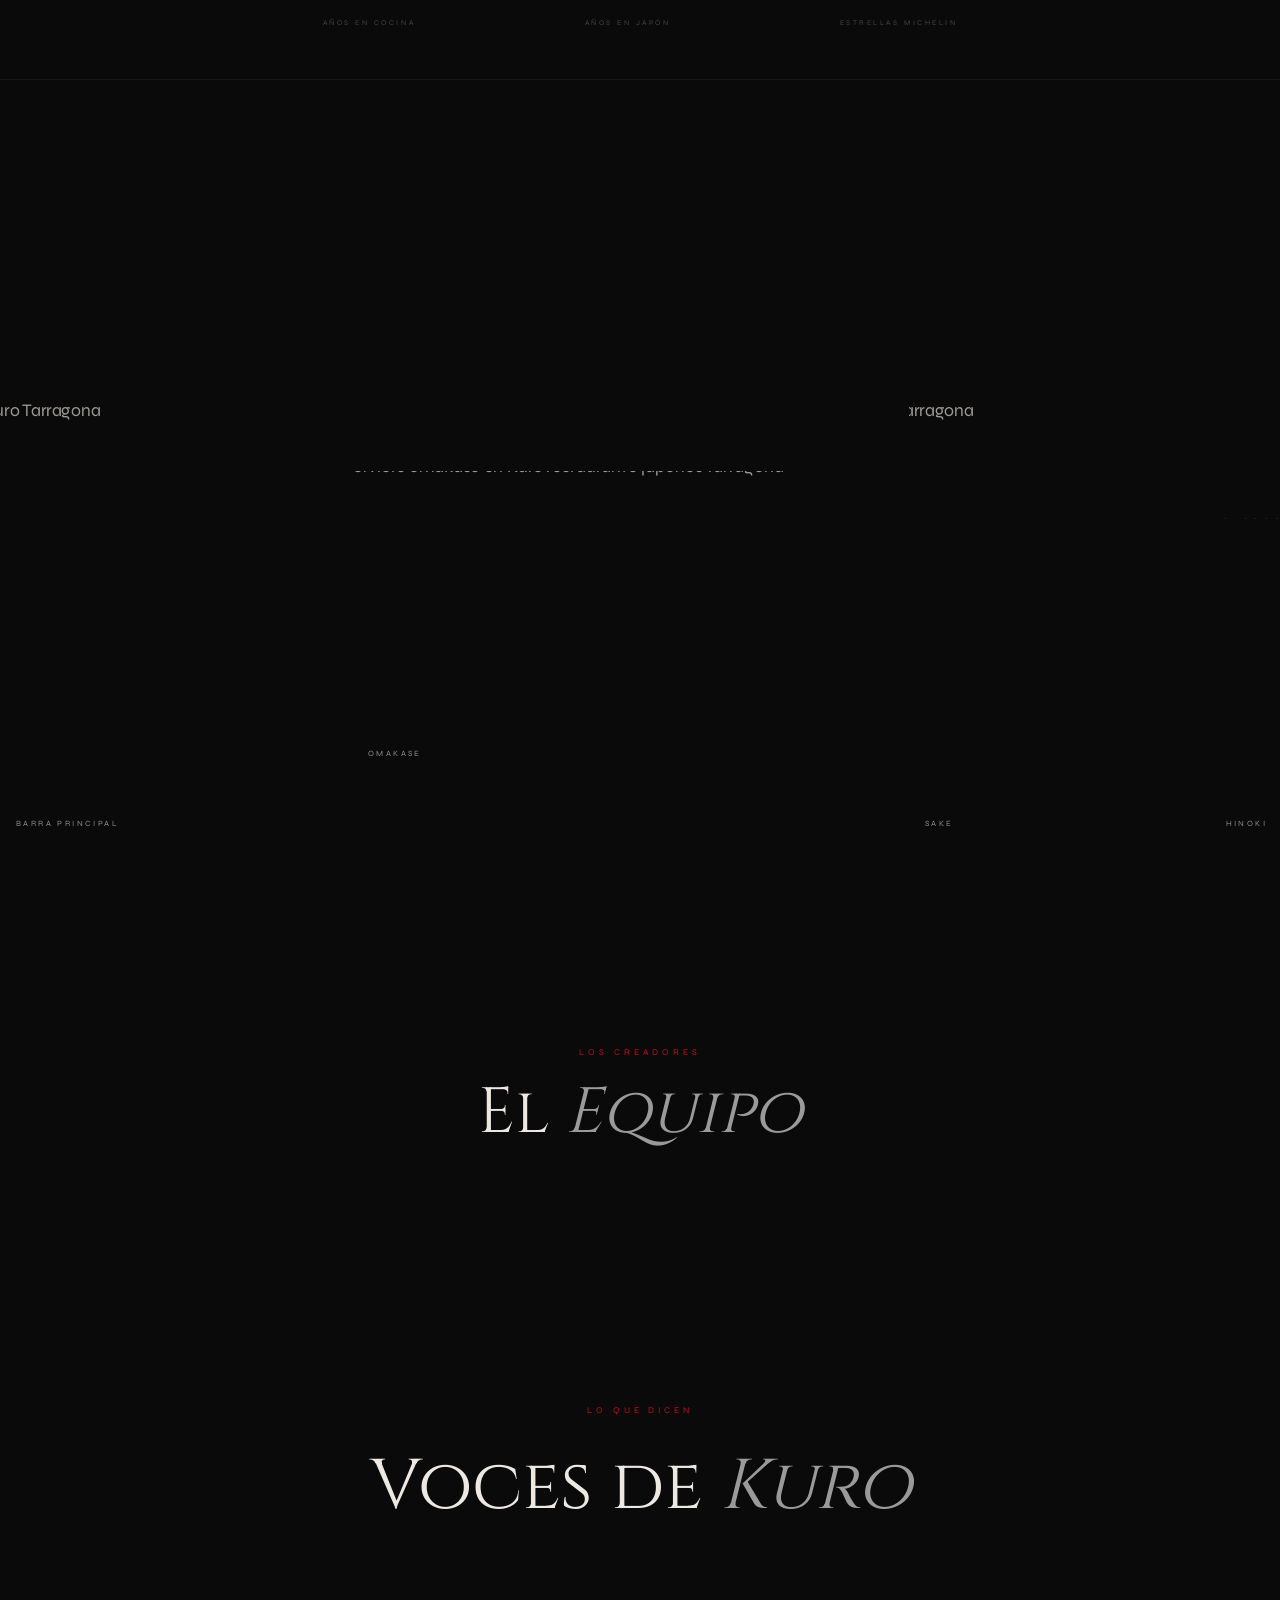
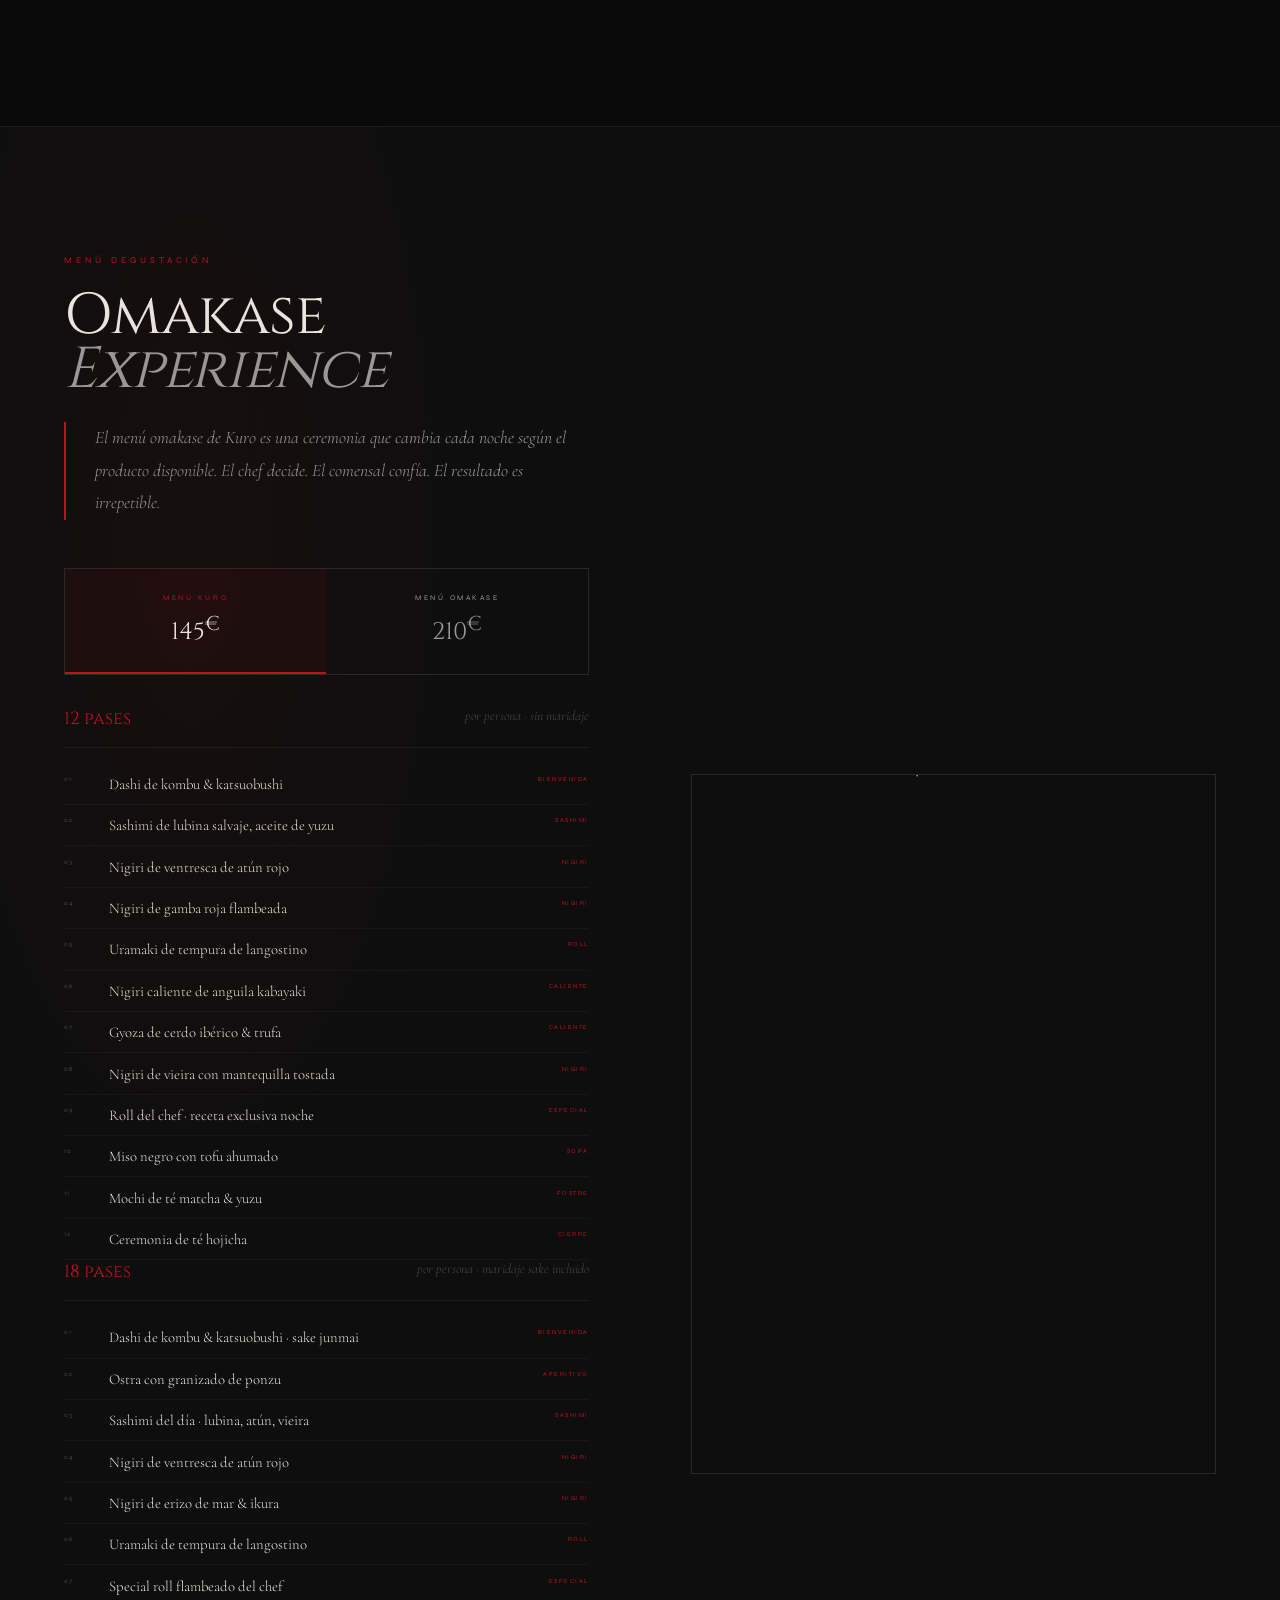
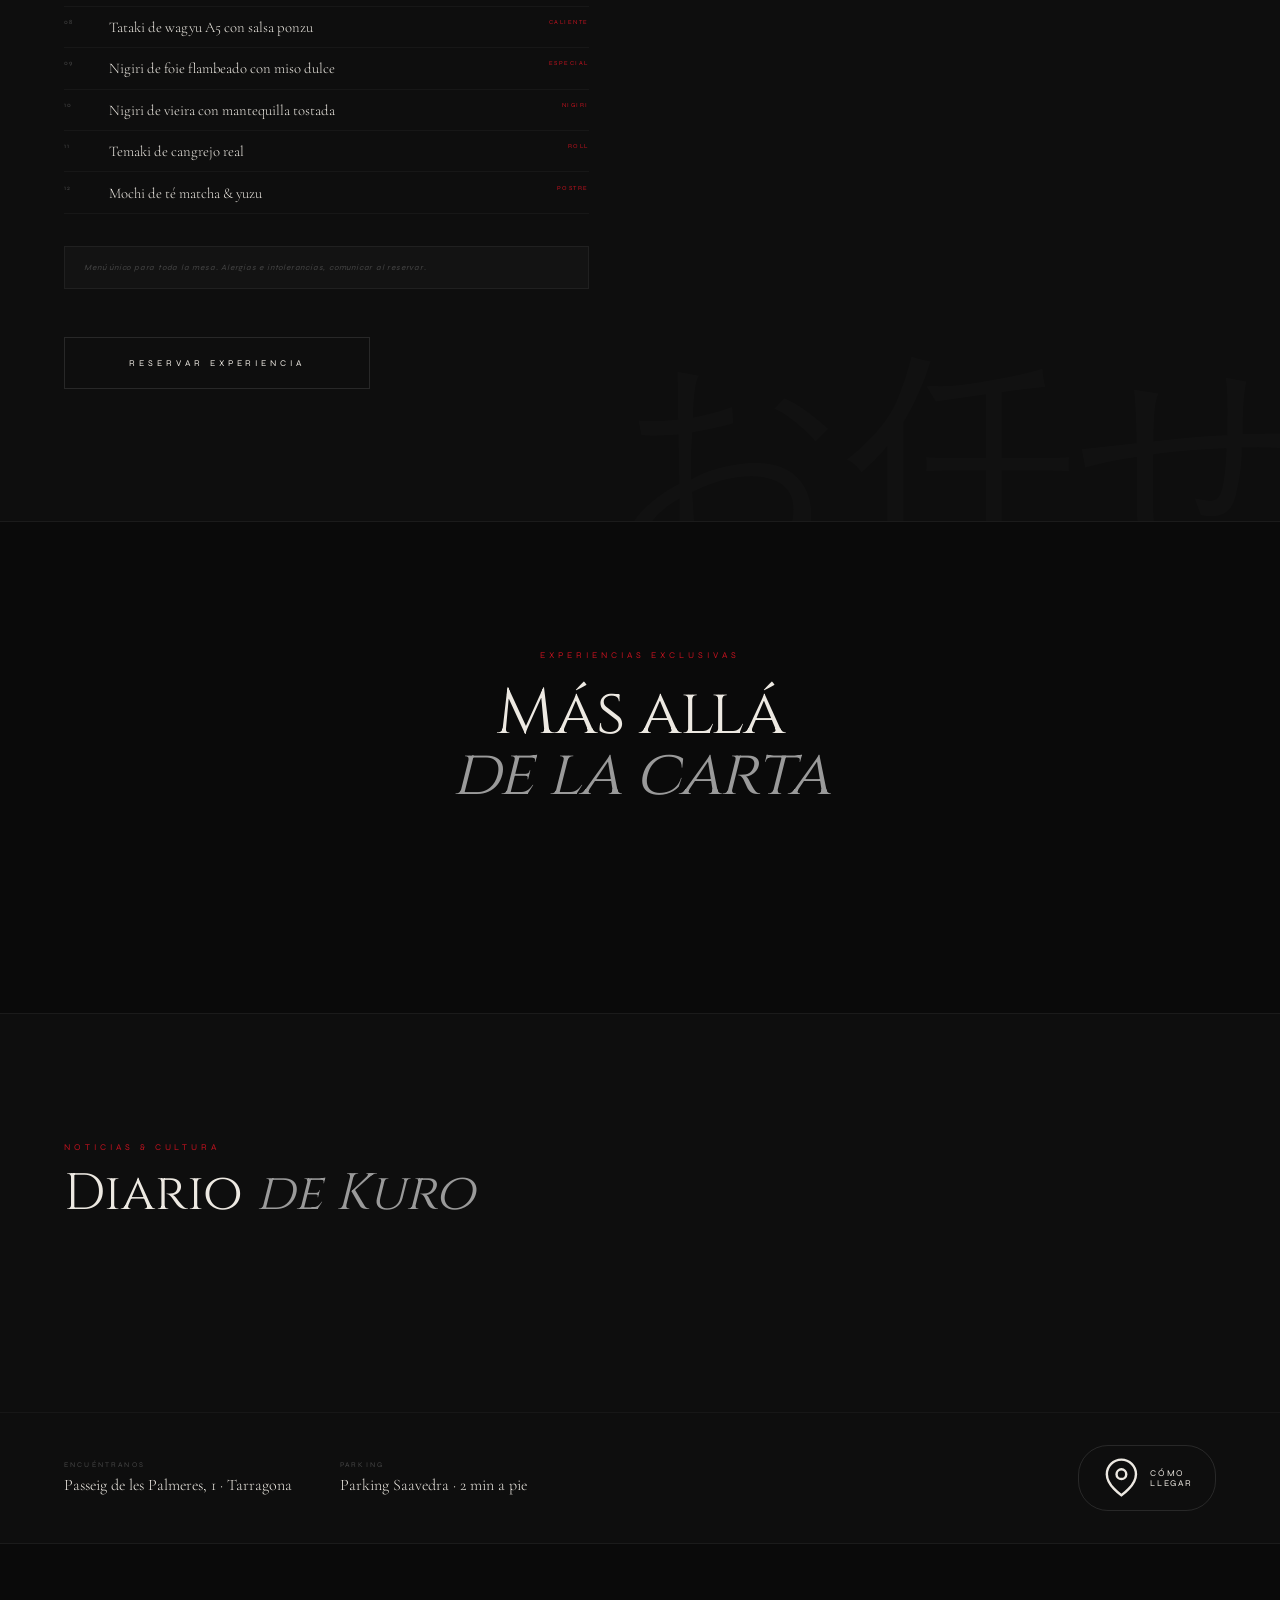
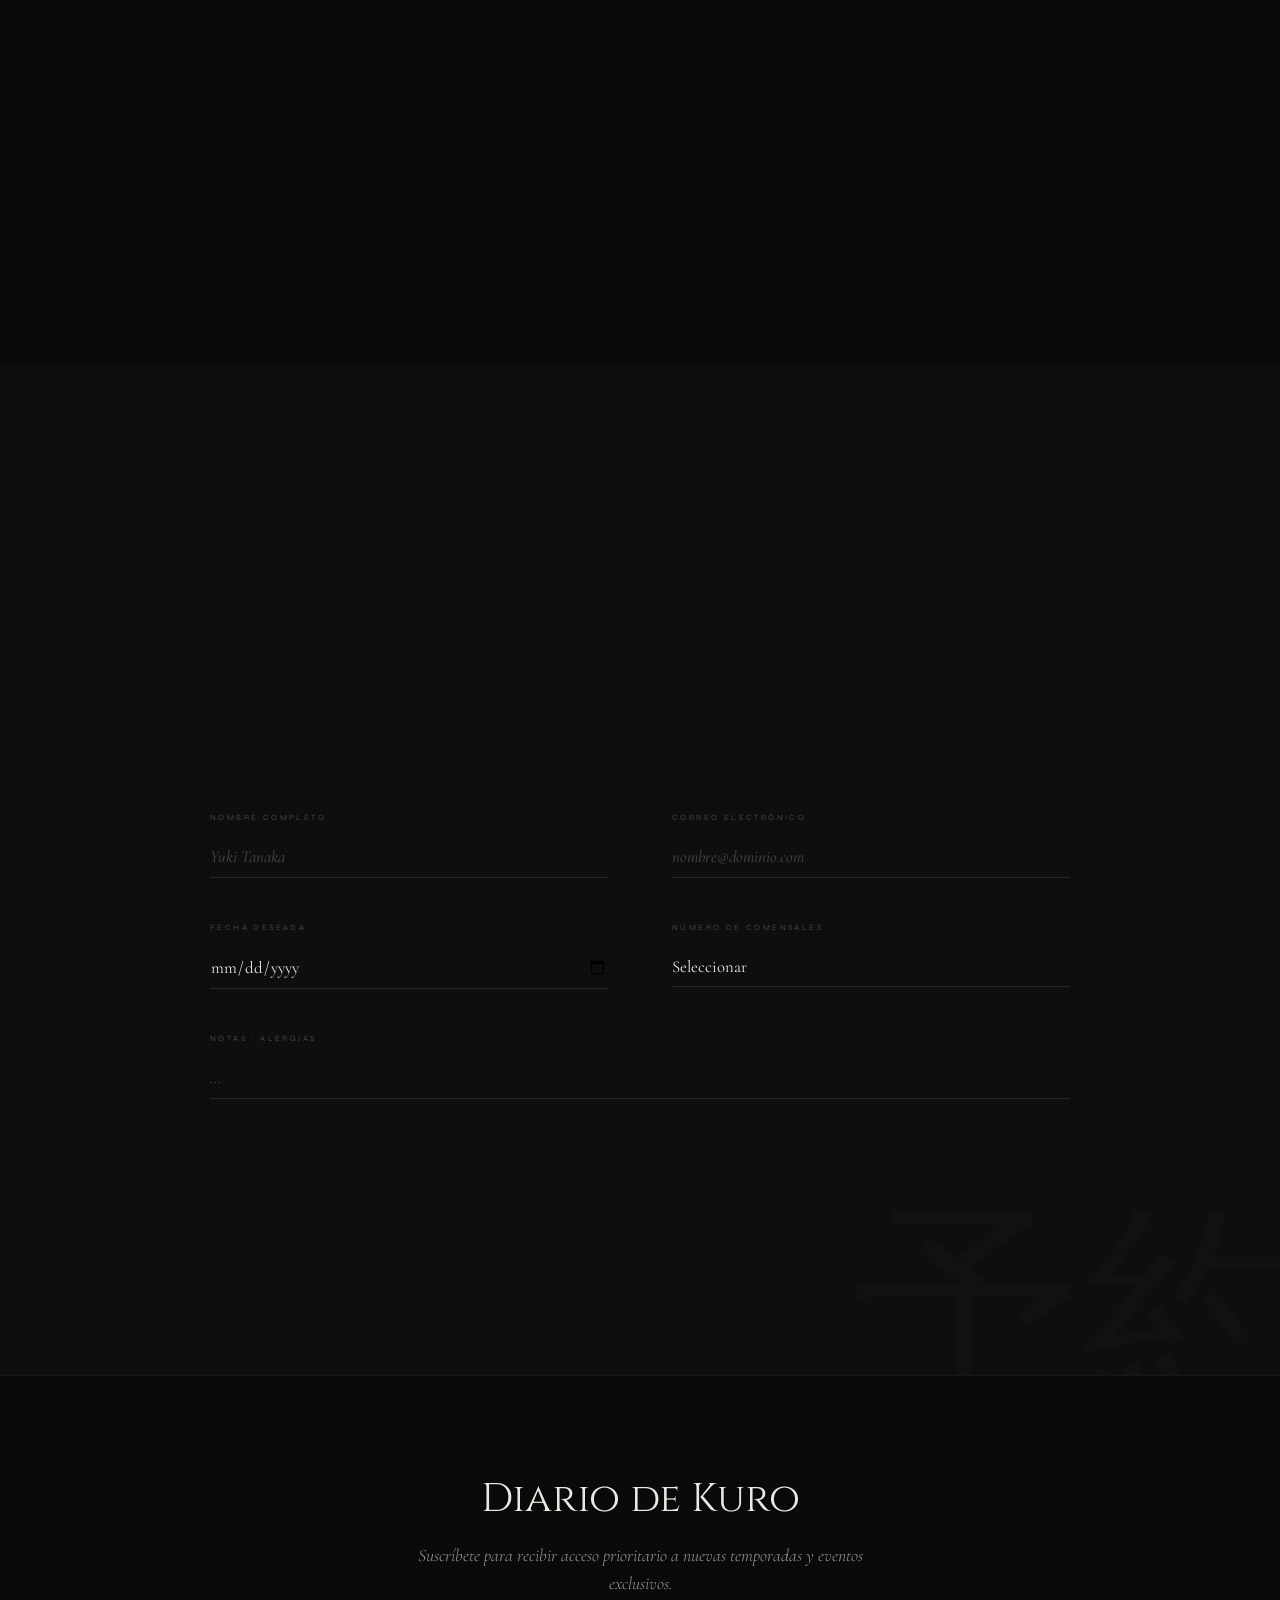
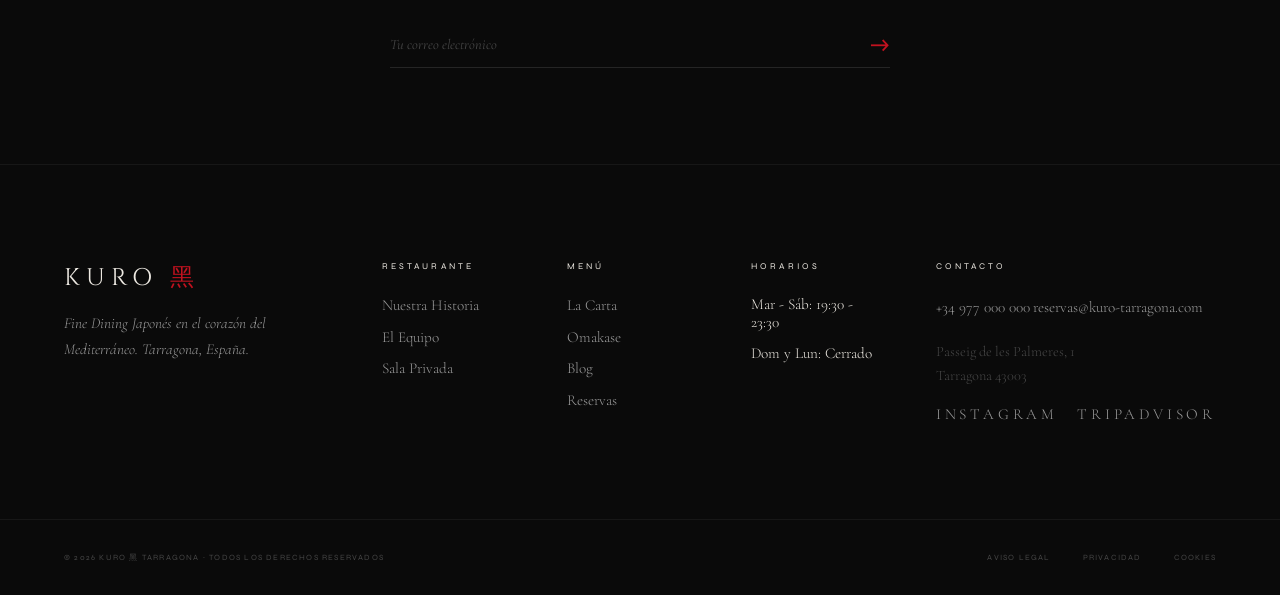
==== commit 628de74d: "Update index.html" ====
--- a/index.html
+++ b/index.html
@@ -6,10 +6,10 @@
   <meta name="viewport" content="width=device-width, initial-scale=1.0"/>
   <script src="https://identity.netlify.com/v1/netlify-identity-widget.js"></script>
 
-  <!-- ═══ SEO PRIMARY ══════════════════════════════════════════════════════ -->
-  <title>Kuro 黑 — Restaurante Japonés Fine Dining · 2 Estrellas Michelin · Tarragona</title>
-  <meta name="description" content="Kuro 黑 es el restaurante de sushi omakase con 2 estrellas Michelin en Tarragona. Doce comensales, dieciocho pases, producto de temporada del Mediterráneo. Reservas exclusivas."/>
-  <meta name="keywords" content="restaurante japonés Tarragona, omakase Tarragona, sushi fine dining, Michelin Tarragona, nigiri flambeado, restaurante sushi Tarragona, mejor sushi Tarragona, alta cocina japonesa Tarragona"/>
+  <!-- ═══ SEO PREMIUM & MERCADO TARRAGONA ════════════════════════════════ -->
+  <title>Kuro 黑 | Restaurante Japonés y Sushi Omakase en Tarragona</title>
+  <meta name="description" content="Kuro 黑 es el restaurante de alta cocina japonesa en Tarragona. Disfruta de nuestro menú Omakase de 18 pases con 2 Estrellas Michelin. Reserva tu experiencia gastronómica."/>
+  <meta name="keywords" content="restaurante japonés Tarragona, sushi Tarragona, menú degustación Tarragona, omakase Tarragona, fine dining Tarragona, estrella michelin Tarragona, alta cocina japonesa"/>
   <meta name="robots" content="index, follow, max-snippet:-1, max-image-preview:large, max-video-preview:-1"/>
   <meta name="theme-color" content="#0A0A0A"/>
   <meta name="author" content="Kuro 黑 Tarragona"/>
@@ -24,42 +24,20 @@
 
   <!-- ═══ OPEN GRAPH ══════════════════════════════════════════════════════ -->
   <meta property="og:type" content="restaurant"/>
-  <meta property="og:title" content="Kuro 黑 — Restaurante Japonés Fine Dining · 2 Estrellas Michelin · Tarragona"/>
-  <meta property="og:description" content="Kuro 黑 es el restaurante de sushi omakase con 2 estrellas Michelin en Tarragona. Doce comensales, dieciocho pases, producto de temporada. Reservas exclusivas."/>
+  <meta property="og:title" content="Kuro 黑 | Alta Cocina Japonesa · 2 Estrellas Michelin · Tarragona"/>
+  <meta property="og:description" content="Una ceremonia gastronómica de 18 pases para solo 12 comensales. Descubre el mejor sushi Omakase de Tarragona."/>
   <meta property="og:url" content="https://www.kuro-tarragona.com/"/>
   <meta property="og:image" content="https://images.unsplash.com/photo-1553621042-f6e147245754?q=85&w=1200&auto=format&fit=crop"/>
-  <meta property="og:image:width" content="1200"/>
-  <meta property="og:image:height" content="630"/>
-  <meta property="og:image:alt" content="Kuro 黑 — Fine Dining Japonés en Tarragona"/>
   <meta property="og:site_name" content="Kuro 黑 Tarragona"/>
-  <meta property="og:locale" content="es_ES"/>
-  <meta property="og:locale:alternate" content="ca_ES"/>
-  <meta property="og:locale:alternate" content="en_GB"/>
-  <meta property="og:locale:alternate" content="fr_FR"/>
-
-  <!-- ═══ TWITTER CARD ═══════════════════════════════════════════════════ -->
-  <meta name="twitter:card" content="summary_large_image"/>
-  <meta name="twitter:site" content="@kuroTarragona"/>
-  <meta name="twitter:title" content="Kuro 黑 — Fine Dining Japonés · Tarragona"/>
-  <meta name="twitter:description" content="Omakase de alta cocina japonesa con 2 estrellas Michelin en Tarragona. Doce comensales, dieciocho pases irrepetibles."/>
-  <meta name="twitter:image" content="https://images.unsplash.com/photo-1553621042-f6e147245754?q=85&w=1200&auto=format&fit=crop"/>
 
   <!-- ═══ SCHEMA.ORG (JSON-LD) ════════════════════════════════════════════ -->
   <script type="application/ld+json">
   {
     "@context": "https://schema.org",
     "@type": "Restaurant",
-    "@id": "https://www.kuro-tarragona.com/#restaurant",
     "name": "Kuro 黑",
-    "alternateName": "Kuro Fine Dining Tarragona",
-    "url": "https://www.kuro-tarragona.com",
-    "logo": "https://www.kuro-tarragona.com/images/uploads/kuro-logo.png",
-    "image": [
-      "https://images.unsplash.com/photo-1553621042-f6e147245754?q=85&w=1200",
-      "https://images.unsplash.com/photo-1577219491135-ce391730fb2c?q=85&w=900",
-      "https://images.unsplash.com/photo-1541592106381-b31e9677c0e5?q=85&w=1200"
-    ],
-    "description": "Restaurante de sushi omakase con 2 estrellas Michelin en Tarragona. Dieciocho pases de alta cocina japonesa para doce comensales, con producto de temporada del Mediterráneo.",
+    "image": "https://images.unsplash.com/photo-1553621042-f6e147245754?q=85&w=1200",
+    "description": "Restaurante de sushi omakase con 2 estrellas Michelin en Tarragona. Dieciocho pases de alta cocina japonesa.",
     "telephone": "+34977000000",
     "email": "reservas@kuro-tarragona.com",
     "address": {
@@ -67,118 +45,19 @@
       "streetAddress": "Passeig de les Palmeres, 1",
       "addressLocality": "Tarragona",
       "postalCode": "43003",
-      "addressRegion": "Cataluña",
       "addressCountry": "ES"
     },
-    "geo": {
-      "@type": "GeoCoordinates",
-      "latitude": 41.1189,
-      "longitude": 1.2445
-    },
-    "openingHoursSpecification": [
-      {
-        "@type": "OpeningHoursSpecification",
-        "dayOfWeek": ["Tuesday","Wednesday","Thursday","Friday","Saturday"],
-        "opens": "19:30",
-        "closes": "23:30"
-      }
-    ],
-    "servesCuisine": ["Japonesa", "Omakase", "Sushi", "Fine Dining"],
+    "geo": { "@type": "GeoCoordinates", "latitude": 41.1189, "longitude": 1.2445 },
+    "servesCuisine": ["Japonesa", "Sushi", "Omakase"],
     "priceRange": "€€€€",
-    "currenciesAccepted": "EUR",
-    "paymentAccepted": "Cash, Credit Card",
-    "hasMap": "https://www.google.com/maps/place/Pg.+de+les+Palmeres,+1,+43003+Tarragona/",
-    "award": "2 Estrellas Michelin 2025",
-    "starRating": {
-      "@type": "Rating",
-      "ratingValue": "2",
-      "bestRating": "3",
-      "ratingExplanation": "Estrellas Michelin"
-    },
-    "aggregateRating": {
-      "@type": "AggregateRating",
-      "ratingValue": "4.9",
-      "reviewCount": "312",
-      "bestRating": "5"
-    },
-    "review": [
-      {
-        "@type": "Review",
-        "author": { "@type": "Organization", "name": "Guía Repsol" },
-        "reviewBody": "Un viaje a Kyoto sin salir de Tarragona. La atención al detalle en cada pase del Omakase es sencillamente espectacular.",
-        "reviewRating": { "@type": "Rating", "ratingValue": "5", "bestRating": "5" }
-      },
-      {
-        "@type": "Review",
-        "author": { "@type": "Organization", "name": "TimeOut" },
-        "reviewBody": "El silencio de la sala permite que el sabor hable. El nigiri de atún con foie flambeado es una experiencia religiosa.",
-        "reviewRating": { "@type": "Rating", "ratingValue": "5", "bestRating": "5" }
-      }
-    ],
+    "award": "2 Estrellas Michelin",
     "menu": "https://www.kuro-tarragona.com/carta.html",
-    "reservations": "https://www.kuro-tarragona.com/#booking",
-    "sameAs": [
-      "https://www.instagram.com/kuroTarragona",
-      "https://www.facebook.com/kuroTarragona",
-      "https://www.tripadvisor.es/kuroTarragona"
-    ],
-    "potentialAction": {
-      "@type": "ReserveAction",
-      "target": {
-        "@type": "EntryPoint",
-        "urlTemplate": "https://www.kuro-tarragona.com/#booking",
-        "inLanguage": "es",
-        "actionPlatform": [
-          "https://schema.org/DesktopWebPlatform",
-          "https://schema.org/MobileWebPlatform"
-        ]
-      },
-      "result": {
-        "@type": "Reservation",
-        "name": "Reserva en Kuro"
-      }
-    }
+    "acceptsReservations": "True"
   }
   </script>
 
-  <!-- ═══ BREADCRUMB SCHEMA ════════════════════════════════════════════════ -->
-  <script type="application/ld+json">
-  {
-    "@context": "https://schema.org",
-    "@type": "BreadcrumbList",
-    "itemListElement": [
-      {
-        "@type": "ListItem",
-        "position": 1,
-        "name": "Inicio",
-        "item": "https://www.kuro-tarragona.com/"
-      }
-    ]
-  }
-  </script>
-
-  <!-- ═══ WEBSITE SCHEMA ══════════════════════════════════════════════════ -->
-  <script type="application/ld+json">
-  {
-    "@context": "https://schema.org",
-    "@type": "WebSite",
-    "@id": "https://www.kuro-tarragona.com/#website",
-    "url": "https://www.kuro-tarragona.com",
-    "name": "Kuro 黑 — Fine Dining Japonés Tarragona",
-    "description": "Restaurante japonés omakase con 2 estrellas Michelin en Tarragona",
-    "inLanguage": ["es","ca","en","fr"],
-    "potentialAction": {
-      "@type": "SearchAction",
-      "target": {
-        "@type": "EntryPoint",
-        "urlTemplate": "https://www.kuro-tarragona.com/carta.html?q={search_term_string}"
-      },
-      "query-input": "required name=search_term_string"
-    }
-  }
-  </script>
-
-  <!-- ═══ FONTS ══════════════════════════════════════════════════════════ -->
+  <!-- ═══ PRELOAD Y FUENTES ══════════════════════════════════════════════ -->
+  <link rel="preload" as="video" href="sushi-bg.mp4" type="video/mp4">
   <link rel="preconnect" href="https://fonts.googleapis.com"/>
   <link rel="preconnect" href="https://fonts.gstatic.com" crossorigin/>
   <link href="https://fonts.googleapis.com/css2?family=Cinzel:wght@300;400;500&family=Cormorant+Garamond:ital,wght@0,200;0,300;0,400;1,200;1,300;1,400&family=Syne:wght@200;300;400&display=swap" rel="stylesheet"/>
@@ -186,602 +65,454 @@
   <!-- ═══ FAVICON ANIMADO ════════════════════════════════════════════════ -->
   <script>
   (function(){
-    // Favicon: K minimalista con punto rojo que respira suavemente
     let t = 0;
     function makeFavicon(opacity) {
       const r = Math.round(193 * opacity + 30 * (1 - opacity));
       const fill = 'rgb(' + r + ',18,31)';
-      const svg = '<svg xmlns="http://www.w3.org/2000/svg" viewBox="0 0 32 32">'
-        + '<rect width="32" height="32" rx="4" fill="#0A0A0A"/>'
-        + '<text x="10" y="22" font-family="Georgia,serif" font-size="20" font-weight="400" fill="#EDE9E2" letter-spacing="-1">K</text>'
-        + '<circle cx="24" cy="10" r="4" fill="' + fill + '"/>'
-        + '</svg>';
+      const svg = '<svg xmlns="http://www.w3.org/2000/svg" viewBox="0 0 32 32"><rect width="32" height="32" rx="4" fill="#0A0A0A"/><text x="10" y="22" font-family="Georgia,serif" font-size="20" font-weight="400" fill="#EDE9E2" letter-spacing="-1">K</text><circle cx="24" cy="10" r="4" fill="' + fill + '"/></svg>';
       const url = 'data:image/svg+xml,' + encodeURIComponent(svg);
       let link = document.querySelector("link[rel~='icon']");
       if (!link) { link = document.createElement('link'); link.rel = 'icon'; document.head.appendChild(link); }
       link.href = url;
     }
     makeFavicon(1);
-    setInterval(function() {
-      t += 0.018;
-      makeFavicon(0.35 + 0.65 * (0.5 + 0.5 * Math.sin(t)));
-    }, 60);
+    setInterval(() => { t += 0.018; makeFavicon(0.35 + 0.65 * (0.5 + 0.5 * Math.sin(t))); }, 60);
   })();
   </script>
 
-  <!-- ═══ SCRIPTS ════════════════════════════════════════════════════════ -->
   <script src="https://cdnjs.cloudflare.com/ajax/libs/gsap/3.12.5/gsap.min.js"></script>
   <script src="https://cdnjs.cloudflare.com/ajax/libs/gsap/3.12.5/ScrollTrigger.min.js"></script>
 
   <style>
-/* ═══════════════════════════════════════════════════════════════
-   DESIGN TOKEN SYSTEM
-═══════════════════════════════════════════════════════════════ */
-:root {
-  --black:       #050505;
-  --bg:          #0A0A0A;
-  --bg-raised:   #0e0e0e;
-  --surface:     #131313;
-  --surface-hi:  #1a1a1a;
-  --border:      rgba(255,255,255,0.055);
-  --border-hi:   rgba(255,255,255,0.11);
-  --ash:         #9A9A9A;
-  --ash-dim:     #464646;
-  --cream:       #EDE9E2;
-  --red:         #C1121F;
-
-  --f-display: 'Cinzel', serif;
-  --f-serif:   'Cormorant Garamond', serif;
-  --f-sans:    'Syne', sans-serif;
-
-  --ease-expo:  cubic-bezier(0.16,1,0.3,1);
-  --pad-x:  clamp(1.5rem,5vw,5rem);
-  --pad-y:  clamp(6rem,10vw,10rem);
-  --max-w:  1440px;
-}
-
-*, *::before, *::after { box-sizing: border-box; margin: 0; padding: 0; }
-html { scroll-behavior: auto; font-size: 16px; }
-body {
-  background: var(--bg); color: var(--cream);
-  font-family: var(--f-sans); font-weight: 300;
-  overflow-x: hidden; cursor: none;
-  -webkit-font-smoothing: antialiased;
-}
-img  { display: block; max-width: 100%; }
-a, button { color: inherit; text-decoration: none; background: none; border: none; font: inherit; outline: none; }
-ul   { list-style: none; }
-::selection { background: var(--red); color: #fff; }
-::-webkit-scrollbar { width: 2px; }
-::-webkit-scrollbar-track { background: var(--black); }
-::-webkit-scrollbar-thumb { background: var(--red); }
-
-/* Film Grain */
-body::after {
-  content: ''; position: fixed; inset: -50%; width: 200%; height: 200%;
-  background-image: url("data:image/svg+xml,%3Csvg viewBox='0 0 512 512' xmlns='http://www.w3.org/2000/svg'%3E%3Cfilter id='n'%3E%3CfeTurbulence type='fractalNoise' baseFrequency='0.75' numOctaves='4' stitchTiles='stitch'/%3E%3C/filter%3E%3Crect width='100%25' height='100%25' filter='url(%23n)' opacity='1'/%3E%3C/svg%3E");
-  opacity: 0.028; pointer-events: none; z-index: 9000;
-}
-
-/* CURSOR */
-#cur-dot, #cur-ring { position: fixed; border-radius: 50%; pointer-events: none; z-index: 9998; top: 0; left: 0; mix-blend-mode: difference; }
-#cur-dot { width: 8px; height: 8px; background: #fff; transform: translate(-50%,-50%); will-change: transform; }
-#cur-ring { width: 40px; height: 40px; border: 1px solid rgba(255,255,255,0.4); transform: translate(-50%,-50%); will-change: transform; transition: width .5s var(--ease-expo), height .5s var(--ease-expo), border-color .3s, background .3s; }
-#cur-ring.is-hover { width: 70px; height: 70px; background: #fff; border-color: transparent; }
-
-/* PRELOADER */
-#preloader { position: fixed; inset: 0; background: #000; z-index: 10000; display: flex; flex-direction: column; align-items: center; justify-content: center; overflow: hidden; }
-.pre__kanji { font-family: var(--f-display); font-size: clamp(6rem,20vw,16rem); font-weight: 300; color: var(--cream); line-height: 1; opacity: 0; transform: translateY(30px) scale(0.96); position: relative; z-index: 1; }
-.pre__kanji-glow { position: absolute; inset: -40%; background: radial-gradient(ellipse at center, rgba(193,18,31,0.15) 0%, transparent 70%); pointer-events: none; }
-.pre__progress-wrap { position: relative; width: clamp(160px,25vw,260px); height: 1px; background: rgba(255,255,255,0.06); margin-top: 3rem; overflow: hidden; }
-.pre__progress { position: absolute; top: 0; left: 0; width: 0%; height: 100%; background: linear-gradient(90deg, var(--red), #ff4458); }
-.pre__label { margin-top: 1.5rem; font-family: var(--f-sans); font-size: 0.55rem; letter-spacing: 0.5em; text-transform: uppercase; color: var(--ash-dim); opacity: 0; }
-.pre__counter { position: absolute; bottom: 3rem; right: var(--pad-x); font-family: var(--f-display); font-size: 0.65rem; letter-spacing: 0.2em; color: var(--ash-dim); opacity: 0; }
-
-/* NAVIGATION */
-.nav { position: fixed; inset: 0 0 auto; z-index: 500; padding: 1.5rem var(--pad-x); display: flex; align-items: center; justify-content: space-between; }
-.nav__blur { position: absolute; inset: 0; background: linear-gradient(180deg, rgba(5,5,5,0.88) 0%, transparent 100%); backdrop-filter: blur(0px); pointer-events: none; transition: backdrop-filter 0.6s; }
-.nav.is-scrolled .nav__blur { backdrop-filter: blur(12px); background: rgba(5,5,5,0.75); }
-.nav__logo { font-family: var(--f-display); font-size: 0.85rem; letter-spacing: 0.35em; text-transform: uppercase; position: relative; z-index: 1; opacity: 0; transform: translateY(-10px); }
-.nav__logo span { color: var(--red); }
-.nav__center { display: flex; gap: 2.8rem; position: relative; z-index: 1; opacity: 0; }
-.nav__center a { font-family: var(--f-sans); font-size: 0.6rem; letter-spacing: 0.3em; text-transform: uppercase; color: var(--ash); position: relative; transition: color 0.3s; cursor: none; }
-.nav__center a:hover { color: var(--cream); }
-.nav__right { display: flex; align-items: center; gap: 2rem; position: relative; z-index: 1; opacity: 0; }
-
-/* Lang Switcher */
-.lang-switcher { display: flex; gap: 0.8rem; }
-.lang-btn { font-family: var(--f-display); font-size: 0.75rem; color: var(--ash-dim); cursor: none; transition: color 0.3s; padding: 0.2rem; }
-.lang-btn.active, .lang-btn:hover { color: var(--cream); }
-
-.nav__book { font-family: var(--f-sans); font-size: 0.55rem; letter-spacing: 0.35em; text-transform: uppercase; color: var(--cream); border: 1px solid var(--border-hi); padding: 0.7rem 1.6rem; overflow: hidden; position: relative; cursor: none; transition: border-color 0.4s; }
-.nav__book::before { content: ''; position: absolute; inset: 0; background: var(--red); transform: translateY(101%); transition: transform 0.5s var(--ease-expo); }
-.nav__book:hover::before { transform: translateY(0); }
-.nav__book:hover { border-color: var(--red); }
-.nav__book span { position: relative; z-index: 1; }
-.nav__burger { display: none; position: relative; z-index: 1; width: 28px; height: 16px; flex-direction: column; justify-content: space-between; cursor: none; }
-.nav__burger span { display: block; height: 1px; background: var(--cream); transform-origin: left; transition: transform 0.4s var(--ease-expo), opacity 0.3s; }
-.nav__burger span:nth-child(2) { width: 60%; }
-
-@media(max-width:900px) {
-  .nav__center, .nav__book { display: none; }
-  .nav__burger { display: flex; }
-  .nav__right { gap: 1.5rem; }
-}
-
-/* HERO */
-.hero { position: relative; height: 100svh; min-height: 680px; overflow: hidden; display: flex; flex-direction: column; justify-content: flex-end; padding: 0 var(--pad-x) clamp(3rem,6vh,5.5rem); }
-.hero__media { position: absolute; inset: -12%; will-change: transform; }
-.hero__media video { width: 100%; height: 100%; object-fit: cover; filter: brightness(0.45) contrast(1.1); }
-.hero__vignette { position: absolute; inset: 0; background: radial-gradient(ellipse 100% 100% at 50% 0%, transparent 40%, rgba(5,5,5,0.85) 100%), linear-gradient(to bottom, rgba(5,5,5,0.4) 0%, rgba(5,5,5,0.1) 30%, rgba(5,5,5,0.5) 70%, rgba(5,5,5,0.97) 100%); }
-.hero__content { position: relative; z-index: 2; max-width: var(--max-w); width: 100%; }
-.hero__eyebrow { display: flex; align-items: center; gap: 1.2rem; margin-bottom: clamp(1.5rem,3vh,2.5rem); opacity: 0; }
-.hero__eyebrow-line { width: 32px; height: 1px; background: var(--red); }
-.hero__eyebrow-text { font-family: var(--f-sans); font-size: 0.55rem; letter-spacing: 0.45em; text-transform: uppercase; color: var(--red); }
-.hero__title { font-family: var(--f-display); font-size: clamp(3.5rem,9.5vw,9.5rem); font-weight: 300; line-height: 0.9; letter-spacing: -0.025em; margin-bottom: clamp(2rem,3.5vh,3rem); }
-.hero__title .line { display: block; overflow: hidden; }
-.hero__title .line-inner { display: block; transform: translateY(105%); will-change: transform; }
-.hero__title em { font-style: italic; color: var(--ash); }
-.hero__bottom { display: flex; align-items: flex-end; justify-content: space-between; gap: 2rem; }
-.hero__desc { font-family: var(--f-serif); font-size: clamp(0.95rem,1.4vw,1.15rem); font-style: italic; color: var(--ash); line-height: 1.8; max-width: 360px; opacity: 0; transform: translateY(16px); }
-.hero__meta { display: flex; flex-direction: column; align-items: flex-end; gap: 0.8rem; opacity: 0; }
-.hero__michelin { display: flex; align-items: center; gap: 0.6rem; font-family: var(--f-sans); font-size: 0.5rem; letter-spacing: 0.3em; text-transform: uppercase; color: var(--ash-dim); }
-.hero__michelin span { color: var(--red); font-size: 0.7rem; }
-.hero__scroll-cta { display: flex; align-items: center; gap: 1rem; font-family: var(--f-sans); font-size: 0.5rem; letter-spacing: 0.35em; text-transform: uppercase; color: var(--ash-dim); }
-.hero__scroll-line { width: 1px; height: 52px; background: linear-gradient(to bottom, transparent, var(--red), transparent); animation: lineBreath 2.5s ease-in-out infinite; }
-@keyframes lineBreath { 0%,100%{ opacity: 0.4; transform: scaleY(0.8); } 50%{ opacity: 1; transform: scaleY(1); } }
-@media(max-width:600px) { .hero__bottom { flex-direction: column; align-items: flex-start; } .hero__meta { align-items: flex-start; } }
-
-/* RIBBON */
-.ribbon { overflow: hidden; border-top: 1px solid var(--border); border-bottom: 1px solid var(--border); padding: 1.1rem 0; background: var(--black); }
-.ribbon__track { display: flex; gap: 0; width: max-content; }
-.ribbon__item { display: inline-flex; align-items: center; gap: 2rem; padding: 0 2.5rem; white-space: nowrap; font-family: var(--f-display); font-size: 0.65rem; font-weight: 300; letter-spacing: 0.35em; text-transform: uppercase; color: var(--ash-dim); }
-.ribbon__item .sep { color: var(--red); font-size: 0.5rem; }
-
-/* ABOUT */
-.about { padding: var(--pad-y) var(--pad-x); display: grid; grid-template-columns: 1fr 1fr; gap: clamp(4rem, 8vw, 10rem); align-items: center; max-width: var(--max-w); margin: 0 auto; }
-.about__visual { position: relative; padding-right: 2rem; padding-bottom: 2rem; }
-.about__kanji-bg { position: absolute; top: -10%; left: -8%; font-family: var(--f-display); font-size: clamp(10rem, 18vw, 16rem); color: rgba(255,255,255,0.02); writing-mode: vertical-rl; text-orientation: upright; z-index: 0; line-height: 1; pointer-events: none; user-select: none; }
-.about__img-main { position: relative; aspect-ratio: 4/5; width: 85%; overflow: hidden; border: 1px solid var(--border-hi); z-index: 1; }
-.about__img-main img { width: 100%; height: 100%; object-fit: cover; filter: brightness(0.8) contrast(1.1); transform: scale(1.1); transition: transform 1.5s var(--ease-expo); }
-.about__img-main:hover img { transform: scale(1.03); }
-.about__img-sub { position: absolute; bottom: 0; right: 0; width: 50%; aspect-ratio: 1/1; overflow: hidden; border: 1px solid var(--border-hi); box-shadow: -15px -15px 40px rgba(5,5,5,0.9); z-index: 2; }
-.about__img-sub img { width: 100%; height: 100%; object-fit: cover; filter: brightness(0.9) contrast(1.1); }
-.about__pill { position: absolute; top: 2rem; left: -2rem; background: var(--surface-hi); border: 1px solid var(--border-hi); padding: 1rem 1.4rem; display: flex; flex-direction: column; gap: 0.2rem; backdrop-filter: blur(8px); z-index: 3; }
-.about__pill-num { font-family: var(--f-display); font-size: 1.5rem; color: var(--cream); }
-.about__pill-label { font-family: var(--f-sans); font-size: 0.5rem; letter-spacing: 0.3em; text-transform: uppercase; color: var(--ash-dim); }
-.about__text { position: relative; z-index: 2; }
-.about__tag { font-family: var(--f-sans); font-size: 0.55rem; letter-spacing: 0.45em; text-transform: uppercase; color: var(--red); margin-bottom: 1.5rem; opacity: 0; transform: translateY(20px); }
-.about__heading { font-family: var(--f-display); font-size: clamp(2.5rem,4.5vw,4.5rem); font-weight: 300; line-height: 0.95; letter-spacing: -0.02em; margin-bottom: 3rem; }
-.about__heading .line { display: block; overflow: hidden; }
-.about__heading .line-inner { display: block; transform: translateY(105%); }
-.about__heading em { font-style: italic; color: var(--ash); }
-.about__body-wrap { display: flex; flex-direction: column; gap: 1.5rem; border-left: 2px solid var(--red); padding-left: 1.8rem; margin-bottom: 3.5rem; opacity: 0; transform: translateY(20px); }
-.about__body { font-family: var(--f-serif); font-size: clamp(1.05rem,1.2vw,1.15rem); font-weight: 200; line-height: 1.8; color: var(--ash); margin: 0; }
-.about__stats { display: flex; gap: 2rem; flex-wrap: wrap; opacity: 0; transform: translateY(20px); }
-.about__stat { padding-top: 1rem; border-top: 1px solid var(--border-hi); min-width: 130px; }
-.about__stat-val { font-family: var(--f-display); font-size: 2rem; font-weight: 300; color: var(--cream); line-height: 1; }
-.about__stat-val sup { font-size: 0.6em; color: var(--red); }
-.about__stat-key { font-family: var(--f-sans); font-size: 0.45rem; letter-spacing: 0.25em; text-transform: uppercase; color: var(--ash-dim); margin-top: 0.6rem; }
-@media(max-width:900px) { .about { grid-template-columns:1fr; gap: 4rem; } .about__visual { width: 90%; padding-right:0; padding-bottom:4rem; } .about__img-main{width:100%;} .about__img-sub{width:60%; right:-10%; bottom:-5%;} .about__pill{left:-1rem; top:-1rem;} }
-
-/* HZ MENU SHOWCASE */
-.hz-section { position: relative; background: var(--bg-raised); overflow: hidden; border-top: 1px solid var(--border); border-bottom: 1px solid var(--border); }
-.hz-progress { position: absolute; top: 0; left: 0; right: 0; height: 2px; background: var(--border-hi); z-index: 10; }
-.hz-progress-bar { height: 100%; width: 0%; background: var(--red); }
-.hz-wrapper { display: flex; width: max-content; height: 100vh; align-items: center; }
-.hz-card { width: 100vw; height: 100vh; display: flex; align-items: center; justify-content: center; gap: clamp(2rem, 5vw, 6rem); padding: 0 var(--pad-x); flex-shrink: 0; }
-.hz-card--intro { flex-direction: column; text-align: center; }
-.hz-card--intro .hz-tag { font-family: var(--f-sans); font-size: 0.55rem; letter-spacing: 0.45em; color: var(--red); text-transform: uppercase; margin-bottom: 1.5rem; }
-.hz-card--intro .hz-title { font-family: var(--f-display); font-size: clamp(3.5rem,8vw,7rem); font-weight: 300; line-height: 0.95; letter-spacing: -0.02em; }
-.hz-card--intro .hz-title em { font-style: italic; color: var(--ash); }
-.hz-scroll-indicator { margin-top: 4rem; display: flex; flex-direction: column; align-items: center; gap: 1rem; }
-.hz-scroll-indicator span { font-family: var(--f-sans); font-size: 0.5rem; letter-spacing: 0.3em; text-transform: uppercase; color: var(--ash-dim); }
-.hz-scroll-indicator .line { width: 1px; height: 40px; background: linear-gradient(to bottom, var(--red), transparent); animation: lineBreath 2s ease-in-out infinite; }
-.hz-card__img { width: 45vw; height: 65vh; position: relative; overflow: hidden; border: 1px solid var(--border-hi); }
-.hz-card__img img { width: 100%; height: 100%; object-fit: cover; filter: brightness(0.65) contrast(1.15); transform: scale(1.2); }
-.hz-card__content { width: 35vw; display: flex; flex-direction: column; justify-content: center; }
-.hz-card__num { font-family: var(--f-display); font-size: clamp(3rem, 5vw, 5rem); color: var(--border); line-height: 1; margin-bottom: 1rem; }
-.hz-card__name { font-family: var(--f-display); font-size: clamp(2.2rem,4vw,3.5rem); line-height: 1.05; color: var(--cream); margin-bottom: 1.5rem; }
-.hz-card__desc { font-family: var(--f-serif); font-size: clamp(1rem, 1.2vw, 1.15rem); font-style: italic; color: var(--ash); line-height: 1.7; margin-bottom: 2rem; max-width: 400px; }
-.hz-card__price { font-family: var(--f-display); font-size: 1.4rem; color: var(--red); }
-.hz-card--cta { flex-direction: row; text-align: left; gap: clamp(3rem, 8vw, 8rem); padding: 0 var(--pad-x); }
-.cta-content { position: relative; display: flex; flex-direction: column; align-items: flex-start; z-index: 2; }
-.cta-kanji { position: absolute; top: -10%; left: -5%; font-family: var(--f-display); font-size: clamp(10rem, 20vw, 18rem); color: rgba(255,255,255,0.015); z-index: -1; line-height: 1; }
-.cta-title { font-family: var(--f-display); font-size: clamp(3.5rem, 7vw, 6.5rem); line-height: 0.95; letter-spacing: -0.02em; margin-bottom: 2rem; color: var(--cream); }
-.cta-title em { font-style: italic; color: var(--ash); }
-.cta-desc { font-family: var(--f-serif); font-size: clamp(1.05rem, 1.3vw, 1.2rem); font-style: italic; color: var(--ash); line-height: 1.8; max-width: 440px; margin-bottom: 3.5rem; }
-.cta-visual { width: 35vw; max-width: 450px; aspect-ratio: 4/5; overflow: hidden; border: 1px solid var(--border-hi); position: relative; }
-.cta-visual img { width: 100%; height: 100%; object-fit: cover; filter: brightness(0.7) contrast(1.1); transform: scale(1.15); }
-.menu__btn { position: relative; display: inline-block; font-family: var(--f-sans); font-size: 0.55rem; letter-spacing: 0.45em; text-transform: uppercase; color: var(--cream); border: 1px solid var(--border-hi); padding: 1.25rem 4rem; cursor: none; overflow: hidden; transition: border-color 0.5s; }
-.menu__btn .btn-bg { position: absolute; inset: 0; background: var(--red); transform: translateY(101%); transition: transform 0.55s var(--ease-expo); }
-.menu__btn:hover .btn-bg { transform: translateY(0); }
-.menu__btn:hover { border-color: var(--red); }
-.menu__btn .btn-text { position: relative; z-index: 1; }
-@media(max-width: 900px) { .hz-card { flex-direction: column; gap: 2rem; padding: 4rem var(--pad-x); height: auto; min-height: 100vh;} .hz-card__img { width: 100%; height: 45vh; } .hz-card__content { width: 100%; text-align: center; align-items: center; } .hz-card__num { display: none; } .hz-card--cta { flex-direction: column-reverse; text-align: center; } .cta-content { align-items: center; } .cta-desc { text-align: center; } .cta-visual { width: 100%; max-width: none; height: 40vh; aspect-ratio: auto; margin-bottom: 2rem; } }
-
-/* VISUAL BREAK */
-.visual-break { position: relative; height: clamp(320px,50vh,600px); overflow: hidden; }
-.visual-break__img { position: absolute; inset: -10%; will-change: transform; }
-.visual-break__img img { width: 100%; height: 100%; object-fit: cover; filter: brightness(0.3) contrast(1.25) saturate(0.8); }
-.visual-break__overlay { position: absolute; inset: 0; background: linear-gradient(to right, rgba(5,5,5,0.95) 0%, rgba(5,5,5,0.4) 40%, rgba(5,5,5,0.4) 60%, rgba(5,5,5,0.95) 100%); }
-.visual-break__quote { position: absolute; inset: 0; display: flex; flex-direction: column; justify-content: center; align-items: center; text-align: center; padding: 0 var(--pad-x); }
-.visual-break__quote-text { font-family: var(--f-display); font-size: clamp(1.2rem,3.5vw,3rem); font-weight: 300; font-style: italic; color: var(--cream); line-height: 1.4; max-width: 700px; opacity: 0; transform: translateY(24px); }
-.visual-break__quote-attr { margin-top: 1.5rem; font-family: var(--f-sans); font-size: 0.5rem; letter-spacing: 0.4em; text-transform: uppercase; color: var(--red); opacity: 0; }
-
-/* GALLERY */
-.gallery { padding: var(--pad-y) 0 calc(var(--pad-y) * 0.4); overflow: hidden; }
-.gallery__hd { padding: 0 var(--pad-x); max-width: var(--max-w); margin: 0 auto 4rem; display: flex; align-items: flex-end; justify-content: space-between; }
-.gallery__tag { font-family: var(--f-sans); font-size: 0.55rem; letter-spacing: 0.45em; text-transform: uppercase; color: var(--red); margin-bottom: 1rem; opacity: 0; transform: translateY(15px); }
-.gallery__heading { font-family: var(--f-display); font-size: clamp(2rem,4vw,3.5rem); font-weight: 300; line-height: 1.0; opacity: 0; transform: translateY(20px); }
-.gallery__heading em { font-style: italic; color: var(--ash); }
-.gallery__count { font-family: var(--f-display); font-size: 3.5rem; color: var(--border-hi); line-height: 1; opacity: 0; }
-.gallery__strip { display: flex; gap: 1.2rem; padding: 0 var(--pad-x) 1.5rem; overflow-x: auto; scroll-snap-type: x mandatory; scrollbar-width: none; cursor: grab; user-select: none; }
-.gallery__strip:active { cursor: grabbing; }
-.gallery__strip::-webkit-scrollbar { display: none; }
-.gallery__cell { flex: 0 0 auto; scroll-snap-align: start; overflow: hidden; position: relative; }
-.gallery__cell:nth-child(1) { width:clamp(220px,26vw,400px); aspect-ratio:3/4; }
-.gallery__cell:nth-child(2) { width:clamp(320px,42vw,620px); aspect-ratio:16/9; align-self:center; }
-.gallery__cell:nth-child(3) { width:clamp(200px,22vw,340px); aspect-ratio:2/3; }
-.gallery__cell:nth-child(4) { width:clamp(280px,34vw,500px); aspect-ratio:4/3; align-self:flex-end; }
-.gallery__cell:nth-child(5) { width:clamp(220px,26vw,380px); aspect-ratio:3/4; }
-.gallery__cell img { width:100%; height:100%; object-fit:cover; transform:scale(1.1); transition:transform 1s var(--ease-expo), filter 0.8s; filter: brightness(0.65) contrast(1.1); }
-.gallery__cell:hover img { transform:scale(1.02); filter:brightness(0.9); }
-.gallery__cell-cap { position: absolute; bottom: 1rem; left: 1rem; font-family: var(--f-sans); font-size: 0.5rem; letter-spacing: 0.3em; text-transform: uppercase; color: rgba(237,233,226,0.6); z-index: 2; transition: color 0.3s; }
-.gallery__cell:hover .gallery__cell-cap { color: rgba(237,233,226,0.9); }
-.gallery__cell::after { content: ''; position: absolute; inset: 0; background: linear-gradient(to top, rgba(5,5,5,0.7) 0%, transparent 50%); }
-
-/* REVIEWS SECTION */
-.reviews { padding: calc(var(--pad-y) * 0.4) var(--pad-x) var(--pad-y); max-width: var(--max-w); margin: 0 auto; }
-.reviews__hd { text-align: center; margin-bottom: 4rem; }
-.reviews__tag { font-family: var(--f-sans); font-size: 0.55rem; letter-spacing: 0.45em; text-transform: uppercase; color: var(--red); margin-bottom: 1.5rem; opacity: 0; transform: translateY(20px);}
-.reviews__title { font-family: var(--f-display); font-size: clamp(2.5rem,5.5vw,4.5rem); font-weight: 300; opacity: 0; transform: translateY(20px);}
-.reviews__title em { font-style: italic; color: var(--ash); }
-.reviews__grid { display: grid; grid-template-columns: repeat(auto-fit, minmax(280px, 1fr)); gap: 3rem; }
-.review-card { padding: 2.5rem 2rem; border: 1px solid var(--border-hi); background: var(--bg-raised); position: relative; opacity: 0; transform: translateY(30px);}
-.review-card::before { content: '"'; position: absolute; top: 1rem; left: 1.5rem; font-family: var(--f-display); font-size: 5rem; color: var(--border); line-height: 1; pointer-events: none; }
-.review-card .stars { color: var(--red); font-size: 1rem; margin-bottom: 1.5rem; position: relative; z-index: 1; letter-spacing: 2px;}
-.review-card p { font-family: var(--f-serif); font-size: 1.1rem; color: var(--cream); font-style: italic; line-height: 1.8; margin-bottom: 1.5rem; position: relative; z-index: 1; }
-.review-card span { font-family: var(--f-sans); font-size: 0.55rem; letter-spacing: 0.25em; text-transform: uppercase; color: var(--ash-dim); border-top: 1px solid var(--border); padding-top: 1rem; display: block;}
-
-/* BOOKING */
-.booking { padding: var(--pad-y) var(--pad-x); background: var(--bg-raised); position: relative; overflow: hidden; }
-.booking__ambient { position: absolute; top: -30%; right: -10%; width: 60%; height: 80%; background: radial-gradient(ellipse, rgba(193,18,31,0.04) 0%, transparent 65%); pointer-events: none; }
-.booking__kanji-bg { position: absolute; bottom: -4rem; right: -2rem; font-family: var(--f-display); font-size: clamp(8rem,18vw,16rem); color: rgba(255,255,255,0.016); line-height: 1; user-select: none; pointer-events: none; }
-.booking__inner { max-width: 860px; margin: 0 auto; position: relative; z-index: 1; }
-.booking__tag { font-family: var(--f-sans); font-size: 0.55rem; letter-spacing: 0.45em; text-transform: uppercase; color: var(--red); margin-bottom: 1.5rem; text-align: center; opacity: 0; transform: translateY(15px); }
-.booking__heading { font-family: var(--f-display); font-size: clamp(2.5rem,5.5vw,5rem); line-height: 0.95; text-align: center; margin-bottom: 1.5rem; letter-spacing: -0.02em; }
-.booking__heading .line { display: block; overflow: hidden; }
-.booking__heading .line-inner { display: block; transform: translateY(105%); }
-.booking__heading em { font-style: italic; color: var(--ash); }
-.booking__sub { font-family: var(--f-serif); font-style: italic; font-size: 1rem; color: var(--ash); text-align: center; margin-bottom: 4.5rem; line-height: 1.8; opacity: 0; transform: translateY(15px); }
-.booking__form { display: grid; grid-template-columns: 1fr 1fr; column-gap: 4rem; row-gap: 0; }
-.booking__field { position: relative; padding-bottom: 2.8rem; }
-.booking__field--full { grid-column: 1/-1; }
-.booking__field label { display: block; font-family: var(--f-sans); font-size: 0.5rem; letter-spacing: 0.3em; text-transform: uppercase; color: var(--ash-dim); margin-bottom: 0.9rem; transition: color 0.4s; }
-.booking__field:focus-within label { color: var(--red); }
-.booking__input { width: 100%; background: transparent; border: none; border-bottom: 1px solid var(--border-hi); color: var(--cream); font-family: var(--f-serif); font-size: 1.05rem; padding: 0.6rem 0; outline: none; -webkit-appearance: none; appearance: none; transition: border-color 0.4s; }
-.booking__input::placeholder { color: var(--ash-dim); font-style: italic; }
-.booking__input:focus { border-color: transparent; }
-.booking__field::after { content: ''; position: absolute; bottom: 2.8rem; left: 0; width: 0%; height: 1px; background: linear-gradient(90deg, var(--red), rgba(193,18,31,0.4)); transition: width 0.5s var(--ease-expo); }
-.booking__field:focus-within::after { width: 100%; }
-select.booking__input option { background: var(--surface); color: var(--cream); }
-.booking__actions { grid-column: 1/-1; display: flex; flex-direction: column; align-items: center; gap: 1.2rem; margin-top: 1rem; opacity: 0; transform: translateY(20px); }
-.booking__submit { position: relative; font-family: var(--f-sans); font-size: 0.55rem; letter-spacing: 0.45em; text-transform: uppercase; color: var(--cream); background: transparent; border: 1px solid var(--border-hi); padding: 1.25rem 4rem; cursor: none; overflow: hidden; transition: border-color 0.5s; min-width: 240px; }
-.booking__submit .btn-bg { position: absolute; inset: 0; background: var(--red); transform: translateY(101%); transition: transform 0.55s var(--ease-expo); }
-.booking__submit:hover .btn-bg { transform: translateY(0); }
-.booking__submit:hover { border-color: var(--red); }
-.booking__submit .btn-text { position: relative; z-index: 1; }
-.booking__disclaimer { font-family: var(--f-serif); font-style: italic; font-size: 0.78rem; color: var(--ash-dim); letter-spacing: 0.04em; }
-@media(max-width:600px) { .booking__form { grid-template-columns:1fr; } }
-
-/* MEGA FOOTER */
-.footer { padding: 0 0 2rem; border-top: 1px solid var(--border); background: var(--bg); }
-.footer__top { padding: clamp(4rem, 8vw, 6rem) var(--pad-x); border-bottom: 1px solid var(--border); display: flex; justify-content: center; text-align: center; }
-.footer__newsletter { max-width: 500px; }
-.footer__newsletter h3 { font-family: var(--f-display); font-size: clamp(2rem, 4vw, 2.5rem); font-weight: 300; margin-bottom: 1rem; }
-.footer__newsletter p { font-family: var(--f-serif); font-style: italic; color: var(--ash); margin-bottom: 2rem; line-height: 1.6; font-size: 1.1rem; }
-.footer__form { display: flex; border-bottom: 1px solid var(--border-hi); padding-bottom: 0.5rem; transition: border-color 0.3s; }
-.footer__form:focus-within { border-color: var(--red); }
-.footer__form input { flex: 1; background: transparent; border: none; color: var(--cream); font-family: var(--f-sans); font-size: 0.9rem; outline: none; }
-.footer__form input::placeholder { color: var(--ash-dim); font-style: italic; font-family: var(--f-serif); }
-.footer__form button { color: var(--red); font-size: 1.5rem; cursor: none; transition: transform 0.3s; }
-.footer__form button:hover { transform: translateX(5px); }
-
-.footer__grid { max-width: var(--max-w); margin: 0 auto; display: grid; grid-template-columns: 2fr 1fr 1fr 1fr 1.5fr; gap: clamp(2rem,4vw,4rem); padding: clamp(4rem, 8vw, 6rem) var(--pad-x); }
-.footer__brand-logo { font-family: var(--f-display); font-size: 1.5rem; letter-spacing: 0.25em; margin-bottom: 1rem; }
-.footer__brand-logo span { color: var(--red); }
-.footer__brand-desc { font-family: var(--f-serif); font-style: italic; font-size: 0.95rem; color: var(--ash); line-height: 1.75; max-width: 280px; }
-
-.footer__col-title { font-family: var(--f-sans); font-size: 0.55rem; letter-spacing: 0.35em; text-transform: uppercase; color: var(--cream); margin-bottom: 1.5rem; }
-.footer__col ul { display: flex; flex-direction: column; gap: 0.8rem; }
-.footer__col a { font-family: var(--f-serif); font-size: 0.95rem; color: var(--ash); transition: color 0.3s; display: inline-block; cursor: none; }
-.footer__col a:hover { color: var(--cream); }
-
-address, .footer__phone, .footer__email { font-family: var(--f-serif); font-size: 0.95rem; color: var(--ash); font-style: normal; display: block; margin-bottom: 0.5rem; line-height: 1.6; transition: color 0.3s;}
-.footer__phone:hover, .footer__email:hover { color: var(--cream); }
-.footer__address-short { font-family: var(--f-serif); font-size: 0.9rem; color: var(--ash-dim); line-height: 1.7; margin-top: 0.8rem; margin-bottom: 1rem; }
-.footer__social-row { display: flex; gap: 1.2rem; margin-top: 0.5rem; }
-.footer__social-link { font-family: var(--f-sans); font-size: 0.5rem; letter-spacing: 0.25em; text-transform: uppercase; color: var(--ash-dim); transition: color 0.3s; text-decoration: none; }
-.footer__social-link:hover { color: var(--red); }
-
-.footer__schedule li { font-family: var(--f-serif); font-size: 0.95rem; color: var(--ash); }
-.footer__schedule span { color: var(--cream); }
-
-.map-btn { display: inline-flex; align-items: center; gap: 0.6rem; margin-top: 1rem; padding: 0.8rem 1.4rem; border: 1px solid var(--border-hi); border-radius: 30px; color: var(--cream); font-family: var(--f-sans); font-size: 0.55rem; letter-spacing: 0.2em; text-transform: uppercase; transition: all 0.3s ease; background: rgba(255,255,255,0.02); cursor: none; }
-.map-btn:hover { background: var(--red); border-color: var(--red); color: #fff; }
-.map-btn svg { width: 14px; height: 14px; }
-
-.footer__bottom { max-width: var(--max-w); margin: 0 auto; padding: 2rem var(--pad-x) 0; border-top: 1px solid var(--border); display: flex; justify-content: space-between; align-items: center; gap: 2rem; flex-wrap: wrap; }
-.footer__copy { font-family: var(--f-sans); font-size: 0.5rem; letter-spacing: 0.15em; color: var(--ash-dim); text-transform: uppercase; }
-.footer__legal { display: flex; gap: 2rem; flex-wrap: wrap; }
-.footer__legal a { font-family: var(--f-sans); font-size: 0.5rem; letter-spacing: 0.15em; color: var(--ash-dim); text-transform: uppercase; transition: color 0.3s; cursor: none; }
-.footer__legal a:hover { color: var(--cream); }
-.footer__socials { display: flex; gap: 1.5rem; }
-.footer__socials a { font-family: var(--f-sans); font-size: 0.55rem; letter-spacing: 0.25em; text-transform: uppercase; color: var(--cream); transition: color 0.3s; cursor: none; }
-.footer__socials a:hover { color: var(--red); }
-
-@media(max-width:1100px) { .footer__grid { grid-template-columns: 1fr 1fr 1fr; } }
-@media(max-width:768px) { .footer__grid { grid-template-columns: 1fr; gap: 3rem; } .footer__bottom { flex-direction: column; align-items: flex-start; } .footer__legal { gap: 1rem; } }
-
-/* MOB MENU */
-.mob-menu { position: fixed; inset: 0; z-index: 900; background: var(--black); display: flex; flex-direction: column; justify-content: center; align-items: center; gap: 2.5rem; opacity: 0; pointer-events: none; transition: opacity 0.4s; }
-.mob-menu.open { opacity: 1; pointer-events: all; }
-.mob-menu a { font-family: var(--f-display); font-size: clamp(1.8rem,8vw,3.5rem); letter-spacing: 0.1em; color: var(--ash); transition: color 0.3s; }
-.mob-menu a:hover { color: var(--cream); }
-
-/* ═══════════════════════════════════════════════════════
-   POPUP RESERVAS
-═══════════════════════════════════════════════════════ */
-.popup-overlay { position: fixed; inset: 0; z-index: 9000; background: rgba(5,5,5,0.85); backdrop-filter: blur(8px); display: flex; align-items: center; justify-content: center; opacity: 0; pointer-events: none; transition: opacity 0.5s; padding: 1rem; }
-.popup-overlay.active { opacity: 1; pointer-events: all; }
-.popup-box { position: relative; background: var(--surface); border: 1px solid var(--border-hi); max-width: 560px; width: 100%; display: grid; grid-template-columns: 1fr 1fr; overflow: hidden; }
-.popup-img { position: relative; min-height: 320px; }
-.popup-img img { position: absolute; inset: 0; width: 100%; height: 100%; object-fit: cover; filter: brightness(0.6) contrast(1.1); }
-.popup-img::after { content: ''; position: absolute; inset: 0; background: linear-gradient(to right, transparent 70%, var(--surface)); }
-.popup-content { padding: 3rem 2.5rem; display: flex; flex-direction: column; justify-content: center; }
-.popup-tag { font-family: var(--f-sans); font-size: 0.5rem; letter-spacing: 0.4em; text-transform: uppercase; color: var(--red); margin-bottom: 1rem; }
-.popup-title { font-family: var(--f-display); font-size: 2rem; font-weight: 300; line-height: 1.05; margin-bottom: 1rem; }
-.popup-title em { font-style: italic; color: var(--ash); }
-.popup-desc { font-family: var(--f-serif); font-style: italic; font-size: 0.95rem; color: var(--ash); line-height: 1.7; margin-bottom: 2rem; }
-.popup-btn { display: block; text-align: center; font-family: var(--f-sans); font-size: 0.5rem; letter-spacing: 0.4em; text-transform: uppercase; color: var(--cream); border: 1px solid var(--border-hi); padding: 1rem 1.5rem; transition: all 0.4s; position: relative; overflow: hidden; }
-.popup-btn .btn-bg { position: absolute; inset: 0; background: var(--red); transform: translateY(101%); transition: transform 0.45s var(--ease-expo); }
-.popup-btn:hover .btn-bg { transform: translateY(0); }
-.popup-btn .btn-text { position: relative; z-index: 1; }
-.popup-close { position: absolute; top: 1rem; right: 1rem; z-index: 10; background: none; border: none; color: var(--ash-dim); font-size: 1.4rem; cursor: pointer; line-height: 1; padding: 0.25rem; transition: color 0.3s; }
-.popup-close:hover { color: var(--cream); }
-.popup-skip { display: block; text-align: center; margin-top: 1rem; font-family: var(--f-sans); font-size: 0.45rem; letter-spacing: 0.2em; text-transform: uppercase; color: var(--ash-dim); cursor: pointer; transition: color 0.3s; }
-.popup-skip:hover { color: var(--ash); }
-@media(max-width:600px) { .popup-box { grid-template-columns: 1fr; } .popup-img { min-height: 160px; } }
-
-/* ═══════════════════════════════════════════════════════
-   LIGHTBOX GALERÍA
-═══════════════════════════════════════════════════════ */
-.lightbox { position: fixed; inset: 0; z-index: 9500; background: rgba(5,5,5,0.97); display: flex; align-items: center; justify-content: center; opacity: 0; pointer-events: none; transition: opacity 0.4s; }
-.lightbox.active { opacity: 1; pointer-events: all; }
-.lightbox__img-wrap { position: relative; max-width: 90vw; max-height: 85vh; }
-.lightbox__img-wrap img { max-width: 90vw; max-height: 85vh; object-fit: contain; display: block; border: 1px solid var(--border-hi); }
-.lightbox__cap { position: absolute; bottom: -2rem; left: 0; right: 0; text-align: center; font-family: var(--f-sans); font-size: 0.5rem; letter-spacing: 0.3em; text-transform: uppercase; color: var(--ash-dim); }
-.lightbox__close { position: absolute; top: 1.5rem; right: 1.5rem; background: none; border: none; color: var(--ash-dim); font-size: 2rem; cursor: pointer; line-height: 1; transition: color 0.3s; z-index: 2; }
-.lightbox__close:hover { color: var(--cream); }
-.lightbox__nav { position: absolute; top: 50%; transform: translateY(-50%); background: rgba(255,255,255,0.05); border: 1px solid var(--border-hi); color: var(--ash); font-size: 1.5rem; width: 3rem; height: 3rem; display: flex; align-items: center; justify-content: center; cursor: pointer; transition: all 0.3s; }
-.lightbox__nav:hover { background: var(--red); color: #fff; border-color: var(--red); }
-.lightbox__prev { left: 1rem; }
-.lightbox__next { right: 1rem; }
-.gallery__cell { cursor: zoom-in; }
-
-/* ═══════════════════════════════════════════════════════
-   SECCIÓN CHEF
-═══════════════════════════════════════════════════════ */
-.chef { padding: var(--pad-y) var(--pad-x); max-width: var(--max-w); margin: 0 auto; }
-.chef__inner { display: grid; grid-template-columns: 1fr 1fr; gap: clamp(4rem, 8vw, 8rem); align-items: center; }
-.chef__visual { position: relative; }
-.chef__img-main { aspect-ratio: 3/4; overflow: hidden; border: 1px solid var(--border-hi); }
-.chef__img-main img { width: 100%; height: 100%; object-fit: cover; filter: brightness(0.75) contrast(1.15); transform: scale(1.05); transition: transform 1.5s var(--ease-expo); }
-.chef__img-main:hover img { transform: scale(1.0); }
-.chef__img-action { position: absolute; bottom: -3rem; right: -3rem; width: 50%; aspect-ratio: 4/3; overflow: hidden; border: 1px solid var(--border-hi); box-shadow: -20px -20px 50px rgba(5,5,5,0.95); z-index: 2; }
-.chef__img-action img { width: 100%; height: 100%; object-fit: cover; filter: brightness(0.8) contrast(1.1); }
-.chef__kanji { position: absolute; top: -5%; left: -8%; font-family: var(--f-display); font-size: clamp(8rem,15vw,14rem); color: rgba(255,255,255,0.02); writing-mode: vertical-rl; line-height: 1; pointer-events: none; z-index: 0; }
-.chef__text { position: relative; padding-bottom: 3rem; }
-.chef__tag { font-family: var(--f-sans); font-size: 0.55rem; letter-spacing: 0.45em; text-transform: uppercase; color: var(--red); margin-bottom: 1.5rem; }
-.chef__name { font-family: var(--f-display); font-size: clamp(2.5rem,4vw,4rem); font-weight: 300; line-height: 1; margin-bottom: 0.5rem; }
-.chef__role { font-family: var(--f-sans); font-size: 0.55rem; letter-spacing: 0.3em; text-transform: uppercase; color: var(--ash-dim); margin-bottom: 2.5rem; }
-.chef__bio { font-family: var(--f-serif); font-size: 1.1rem; font-weight: 200; color: var(--ash); line-height: 1.85; border-left: 2px solid var(--red); padding-left: 1.8rem; margin-bottom: 2.5rem; }
-.chef__quote { font-family: var(--f-display); font-size: clamp(1rem,1.6vw,1.3rem); font-style: italic; color: var(--cream); line-height: 1.5; margin-bottom: 2.5rem; padding: 1.5rem; background: var(--bg-raised); border: 1px solid var(--border-hi); position: relative; }
-.chef__quote::before { content: '"'; position: absolute; top: 0.5rem; left: 1rem; font-size: 3rem; color: var(--border); line-height: 1; font-family: var(--f-display); }
-.chef__milestones { display: flex; flex-direction: column; gap: 1rem; }
-.chef__milestone { display: flex; gap: 1.5rem; align-items: baseline; padding-bottom: 1rem; border-bottom: 1px solid var(--border); }
-.chef__milestone-year { font-family: var(--f-display); font-size: 1rem; color: var(--red); min-width: 3rem; }
-.chef__milestone-text { font-family: var(--f-serif); font-size: 0.95rem; color: var(--ash); }
-@media(max-width:900px) { .chef__inner { grid-template-columns: 1fr; } .chef__img-action { right: 0; bottom: -2rem; } }
-
-/* ═══════════════════════════════════════════════════════
-   SECCIÓN OMAKASE / MENÚ DEGUSTACIÓN
-═══════════════════════════════════════════════════════ */
-.omakase { position: relative; padding: var(--pad-y) var(--pad-x); background: var(--bg-raised); border-top: 1px solid var(--border); border-bottom: 1px solid var(--border); overflow: hidden; }
-.omakase__ambient { position: absolute; top: -20%; left: -10%; width: 50%; height: 80%; background: radial-gradient(ellipse, rgba(193,18,31,0.05) 0%, transparent 65%); pointer-events: none; }
-.omakase__inner { max-width: var(--max-w); margin: 0 auto; display: grid; grid-template-columns: 1fr 1fr; gap: clamp(4rem, 8vw, 8rem); align-items: center; }
-.omakase__kanji { position: absolute; bottom: -4rem; right: -2rem; font-family: var(--f-display); font-size: clamp(8rem,18vw,16rem); color: rgba(255,255,255,0.016); line-height: 1; user-select: none; pointer-events: none; }
-.omakase__tag { font-family: var(--f-sans); font-size: 0.55rem; letter-spacing: 0.45em; text-transform: uppercase; color: var(--red); margin-bottom: 1.5rem; }
-.omakase__title { font-family: var(--f-display); font-size: clamp(2.5rem,4.5vw,4.5rem); font-weight: 300; line-height: 0.95; margin-bottom: 1.5rem; letter-spacing: -0.02em; }
-.omakase__title em { font-style: italic; color: var(--ash); }
-.omakase__desc { font-family: var(--f-serif); font-size: 1.1rem; font-style: italic; color: var(--ash); line-height: 1.85; border-left: 2px solid var(--red); padding-left: 1.8rem; margin-bottom: 3rem; }
-.omakase__prices { display: flex; gap: 3rem; margin-bottom: 3rem; flex-wrap: wrap; }
-.omakase__price-block { }
-.omakase__price-label { font-family: var(--f-sans); font-size: 0.45rem; letter-spacing: 0.3em; text-transform: uppercase; color: var(--ash-dim); margin-bottom: 0.4rem; }
-.omakase__price-val { font-family: var(--f-display); font-size: 3rem; color: var(--cream); line-height: 1; }
-.omakase__price-val sup { font-size: 0.5em; color: var(--red); }
-.omakase__price-sub { font-family: var(--f-serif); font-size: 0.8rem; color: var(--ash-dim); font-style: italic; margin-top: 0.2rem; }
-.omakase__includes { list-style: none; display: flex; flex-direction: column; gap: 0.7rem; margin-bottom: 3rem; }
-.omakase__includes li { font-family: var(--f-serif); font-size: 1rem; color: var(--ash); display: flex; gap: 0.8rem; align-items: baseline; }
-.omakase__includes li::before { content: '—'; color: var(--red); font-family: var(--f-display); flex-shrink: 0; }
-.omakase__note { font-family: var(--f-sans); font-size: 0.5rem; letter-spacing: 0.1em; color: var(--ash-dim); font-style: italic; padding: 1rem 1.2rem; border: 1px solid var(--border); background: var(--surface); margin-bottom: 2.5rem; }
-.omakase__visual { position: relative; aspect-ratio: 3/4; overflow: hidden; border: 1px solid var(--border-hi); }
-.omakase__visual img { width: 100%; height: 100%; object-fit: cover; filter: brightness(0.7) contrast(1.15); transform: scale(1.05); transition: transform 1.5s var(--ease-expo); }
-.omakase__visual:hover img { transform: scale(1.0); }
-.omakase__visual-badge { position: absolute; bottom: 2rem; left: 2rem; background: rgba(5,5,5,0.85); border: 1px solid var(--border-hi); padding: 1.2rem 1.5rem; backdrop-filter: blur(8px); }
-.omakase__visual-badge-num { font-family: var(--f-display); font-size: 2rem; color: var(--cream); line-height: 1; }
-.omakase__visual-badge-label { font-family: var(--f-sans); font-size: 0.45rem; letter-spacing: 0.25em; text-transform: uppercase; color: var(--ash-dim); margin-top: 0.2rem; }
-@media(max-width:900px) { .omakase__inner { grid-template-columns: 1fr; } .omakase__visual { aspect-ratio: 16/9; } }
-
-/* ═══════════════════════════════════════════════════════
-   SECCIÓN EVENTOS
-═══════════════════════════════════════════════════════ */
-.eventos { padding: var(--pad-y) var(--pad-x); max-width: var(--max-w); margin: 0 auto; }
-.eventos__hd { text-align: center; margin-bottom: 5rem; }
-.eventos__tag { font-family: var(--f-sans); font-size: 0.55rem; letter-spacing: 0.45em; text-transform: uppercase; color: var(--red); margin-bottom: 1.5rem; }
-.eventos__title { font-family: var(--f-display); font-size: clamp(2.5rem,5vw,4.5rem); font-weight: 300; line-height: 0.95; letter-spacing: -0.02em; }
-.eventos__title em { font-style: italic; color: var(--ash); }
-.eventos__grid { display: grid; grid-template-columns: repeat(3, 1fr); gap: 2rem; }
-.evento-card { position: relative; border: 1px solid var(--border); background: var(--bg-raised); overflow: hidden; transition: border-color 0.4s; }
-.evento-card:hover { border-color: var(--border-hi); }
-.evento-card__img { aspect-ratio: 4/3; overflow: hidden; }
-.evento-card__img img { width: 100%; height: 100%; object-fit: cover; filter: brightness(0.55) contrast(1.1); transform: scale(1.1); transition: transform 1.2s var(--ease-expo), filter 0.8s; }
-.evento-card:hover .evento-card__img img { transform: scale(1.02); filter: brightness(0.7); }
-.evento-card__body { padding: 2rem; }
-.evento-card__icon { font-family: var(--f-display); font-size: 2rem; color: var(--red); margin-bottom: 1rem; line-height: 1; }
-.evento-card__title { font-family: var(--f-display); font-size: 1.5rem; font-weight: 300; color: var(--cream); margin-bottom: 1rem; }
-.evento-card__desc { font-family: var(--f-serif); font-size: 0.95rem; color: var(--ash); line-height: 1.7; margin-bottom: 1.5rem; }
-.evento-card__price { font-family: var(--f-sans); font-size: 0.5rem; letter-spacing: 0.25em; text-transform: uppercase; color: var(--red); border-top: 1px solid var(--border); padding-top: 1rem; }
-@media(max-width:900px) { .eventos__grid { grid-template-columns: 1fr; } }
-
-/* ═══════════════════════════════════════════════════════
-   SECCIÓN BLOG
-═══════════════════════════════════════════════════════ */
-.blog { padding: var(--pad-y) var(--pad-x); background: var(--bg-raised); border-top: 1px solid var(--border); }
-.blog__inner { max-width: var(--max-w); margin: 0 auto; }
-.blog__hd { display: flex; justify-content: space-between; align-items: flex-end; margin-bottom: 4rem; flex-wrap: wrap; gap: 2rem; }
-.blog__tag { font-family: var(--f-sans); font-size: 0.55rem; letter-spacing: 0.45em; text-transform: uppercase; color: var(--red); margin-bottom: 1rem; }
-.blog__title { font-family: var(--f-display); font-size: clamp(2rem,4vw,3.5rem); font-weight: 300; line-height: 1; }
-.blog__title em { font-style: italic; color: var(--ash); }
-.blog__grid { display: grid; grid-template-columns: repeat(3, 1fr); gap: 2rem; }
-.blog-card { position: relative; border: 1px solid var(--border); background: var(--bg); overflow: hidden; cursor: pointer; transition: border-color 0.4s; }
-.blog-card:hover { border-color: var(--border-hi); }
-.blog-card__img { aspect-ratio: 16/10; overflow: hidden; position: relative; }
-.blog-card__img img { width: 100%; height: 100%; object-fit: cover; filter: brightness(0.6) contrast(1.1); transform: scale(1.08); transition: transform 1.2s var(--ease-expo), filter 0.8s; }
-.blog-card:hover .blog-card__img img { transform: scale(1.02); filter: brightness(0.8); }
-.blog-card__cat { position: absolute; top: 1rem; left: 1rem; font-family: var(--f-sans); font-size: 0.45rem; letter-spacing: 0.3em; text-transform: uppercase; color: var(--cream); background: var(--red); padding: 0.35rem 0.8rem; z-index: 2; }
-.blog-card__body { padding: 1.8rem; }
-.blog-card__date { font-family: var(--f-sans); font-size: 0.45rem; letter-spacing: 0.25em; text-transform: uppercase; color: var(--ash-dim); margin-bottom: 0.8rem; }
-.blog-card__title { font-family: var(--f-display); font-size: 1.25rem; font-weight: 300; color: var(--cream); margin-bottom: 0.8rem; line-height: 1.2; }
-.blog-card__excerpt { font-family: var(--f-serif); font-size: 0.9rem; color: var(--ash); line-height: 1.7; display: -webkit-box; -webkit-line-clamp: 3; -webkit-box-orient: vertical; overflow: hidden; }
-.blog-card__read { display: block; margin-top: 1.2rem; font-family: var(--f-sans); font-size: 0.5rem; letter-spacing: 0.3em; text-transform: uppercase; color: var(--red); transition: transform 0.3s; }
-.blog-card:hover .blog-card__read { transform: translateX(6px); }
-@media(max-width:900px) { .blog__grid { grid-template-columns: 1fr; } .blog__hd { flex-direction: column; align-items: flex-start; } }
-
-/* Blog Article Modal — scroll INTERNO */
-/* blog-modal legacy removed — see new block below */
-
-/* ═══════════════════════════════════════════════════════
-   OMAKASE TABS & MENU LIST
-═══════════════════════════════════════════════════════ */
-.om-tabs { display: flex; gap: 0; margin: 2.5rem 0 0; border: 1px solid var(--border-hi); }
-.om-tab { flex: 1; background: transparent; border: none; padding: 1.5rem 1.5rem 1.3rem; cursor: pointer; display: flex; flex-direction: column; align-items: center; gap: 0.4rem; transition: background 0.5s; position: relative; border-bottom: 2px solid transparent; transition: border-color 0.4s, background 0.4s; }
-.om-tab:hover { background: rgba(255,255,255,0.025); }
-.om-tab--active { background: rgba(193,18,31,0.06); border-bottom-color: var(--red); }
-.om-tab + .om-tab { border-left: 1px solid var(--border-hi); }
-.om-tab__label { font-family: var(--f-sans); font-size: 0.45rem; letter-spacing: 0.35em; text-transform: uppercase; color: var(--ash-dim); transition: color 0.4s; }
-.om-tab__price { font-family: var(--f-display); font-size: 1.5rem; font-weight: 300; color: var(--ash); transition: color 0.4s; }
-.om-tab__price sup { font-size: 0.6rem; vertical-align: super; }
-.om-tab--active .om-tab__label { color: var(--red); }
-.om-tab--active .om-tab__price { color: var(--cream); }
-.om-menu { margin-top: 2rem; }
-.om-menu--hidden { display: none; }
-.om-menu__header { display: flex; justify-content: space-between; align-items: baseline; padding-bottom: 1rem; border-bottom: 1px solid var(--border); margin-bottom: 1rem; }
-.om-menu__pases { font-family: var(--f-display); font-size: 1.1rem; color: var(--red); }
-.om-menu__info { font-family: var(--f-serif); font-style: italic; font-size: 0.85rem; color: var(--ash-dim); }
-.om-menu__list { list-style: none; }
-.om-menu__item { display: grid; grid-template-columns: 2rem 1fr auto; gap: 0.8rem; align-items: baseline; padding: 0.7rem 0; border-bottom: 1px solid rgba(255,255,255,0.04); transition: border-color 0.3s; }
-.om-menu__item:hover { border-color: var(--border); }
-.om-menu__num { font-family: var(--f-sans); font-size: 0.4rem; letter-spacing: 0.15em; color: var(--ash-dim); }
-.om-menu__name { font-family: var(--f-serif); font-size: 0.92rem; color: var(--cream); line-height: 1.4; }
-.om-menu__type { font-family: var(--f-sans); font-size: 0.38rem; letter-spacing: 0.25em; text-transform: uppercase; color: var(--red); white-space: nowrap; }
-
-/* ═══════════════════════════════════════════════════════
-   MAPA EMBED
-═══════════════════════════════════════════════════════ */
-.map-section { border-top: 1px solid var(--border); }
-.map-section iframe { display: block; width: 100%; height: 420px; border: none; filter: grayscale(1) invert(0.9) contrast(1.1) brightness(0.85); }
-.map-section__overlay { background: var(--bg-raised); padding: 2rem var(--pad-x); display: flex; justify-content: space-between; align-items: center; gap: 2rem; flex-wrap: wrap; border-bottom: 1px solid var(--border); }
-.map-section__info { display: flex; gap: 3rem; flex-wrap: wrap; }
-.map-section__item { }
-.map-section__item-label { font-family: var(--f-sans); font-size: 0.45rem; letter-spacing: 0.3em; text-transform: uppercase; color: var(--ash-dim); margin-bottom: 0.4rem; }
-.map-section__item-val { font-family: var(--f-serif); font-size: 1rem; color: var(--cream); }
-@media(max-width:600px) { .map-section__overlay { flex-direction: column; align-items: flex-start; } .map-section iframe { height: 280px; } }
-
-/* ═══════════════════════════════════════════════════════
-   PDF CARTA BUTTON
-═══════════════════════════════════════════════════════ */
-.pdf-btn { display: inline-flex; align-items: center; gap: 0.8rem; font-family: var(--f-sans); font-size: 0.5rem; letter-spacing: 0.35em; text-transform: uppercase; color: var(--cream); border: 1px solid var(--border-hi); padding: 1rem 2rem; transition: all 0.4s; position: relative; overflow: hidden; cursor: pointer; background: transparent; }
-.pdf-btn .btn-bg { position: absolute; inset: 0; background: var(--red); transform: translateY(101%); transition: transform 0.45s var(--ease-expo); }
-.pdf-btn:hover .btn-bg { transform: translateY(0); }
-.pdf-btn .btn-text, .pdf-btn svg { position: relative; z-index: 1; }
-.pdf-btn svg { width: 14px; height: 14px; flex-shrink: 0; }
-
-/* ═══════════════════════════════════════════════════════
-   FAVICON ANIMADO (SVG dinámico en <head>)
-═══════════════════════════════════════════════════════ */
-/* El favicon se inyecta vía JS */
-
-/* ═══════════════════════════════════════════════════════
-   NAV LINKS NUEVAS SECCIONES
-═══════════════════════════════════════════════════════ */
-.nav__center a[href="#chef"], .nav__center a[href="#omakase"], .nav__center a[href="#blog"] { }
-
-/* ═══════════════════════════════════════════════════════
-   VB CHEF STATS (visual break entre galería y chef)
-═══════════════════════════════════════════════════════ */
-.vb-chef-break { position: relative; }
-/* Stats section between gallery and chef */
-.chef-stats-section { background: var(--surface); border-top: 1px solid var(--border); border-bottom: 1px solid var(--border); padding: 5rem 2rem; }
-.chef-stats-section__inner { max-width: 900px; margin: 0 auto; display: grid; grid-template-columns: 1fr auto 1fr auto 1fr; align-items: center; gap: 2rem; }
-.vb-stat { display: flex; flex-direction: column; align-items: center; gap: 0.6rem; text-align: center; }
-.vb-stat__num { font-family: var(--f-display); font-size: clamp(3rem, 6vw, 5rem); font-weight: 300; color: var(--cream); line-height: 1; letter-spacing: -0.02em; }
-.vb-stat__num sup { font-size: 0.4em; vertical-align: super; color: var(--red); }
-.vb-stat__label { font-family: var(--f-sans); font-size: 0.45rem; letter-spacing: 0.35em; text-transform: uppercase; color: var(--ash-dim); }
-.vb-stat__divider { font-size: 0.6rem; color: var(--border-hi); }
-@media(max-width:700px) {
-  .chef-stats-section__inner { grid-template-columns: 1fr 1fr 1fr; gap: 1rem; }
-  .vb-stat__divider { display: none; }
-  .vb-stat__num { font-size: 2.5rem; }
-}
-
-/* ═══════════════════════════════════════════════════════
-   BLOG MODAL — scroll interno correcto
-═══════════════════════════════════════════════════════ */
-.blog-modal {
-  position: fixed; inset: 0; z-index: 9200;
-  background: rgba(5,5,5,0.0);
-  opacity: 0; pointer-events: none;
-  transition: opacity 0.5s, background 0.5s;
-  overflow: hidden;
-}
-.blog-modal.active {
-  opacity: 1; pointer-events: all;
-  background: rgba(5,5,5,0.97);
-}
-.blog-modal__scroll {
-  position: absolute; inset: 0;
-  overflow-y: auto;
-  overscroll-behavior: contain;
-  -webkit-overflow-scrolling: touch;
-}
-.blog-modal__inner { max-width: 780px; margin: 0 auto; padding: 6rem 2rem 8rem; }
-.blog-modal__close { position: fixed; top: 1.5rem; right: 1.5rem; background: none; border: none; color: var(--ash-dim); font-size: 2rem; cursor: pointer; transition: color 0.3s; z-index: 9300; line-height: 1; width: 44px; height: 44px; display: flex; align-items: center; justify-content: center; }
-.blog-modal__close:hover { color: var(--cream); }
-.blog-modal__cat { font-family: var(--f-sans); font-size: 0.5rem; letter-spacing: 0.4em; text-transform: uppercase; color: var(--red); margin-bottom: 1.5rem; }
-.blog-modal__title { font-family: var(--f-display); font-size: clamp(2rem,4vw,3.5rem); font-weight: 300; line-height: 1.05; margin-bottom: 1rem; color: var(--cream); }
-.blog-modal__date { font-family: var(--f-sans); font-size: 0.45rem; letter-spacing: 0.25em; text-transform: uppercase; color: var(--ash-dim); margin-bottom: 3rem; padding-bottom: 3rem; border-bottom: 1px solid var(--border); }
-.blog-modal__img { aspect-ratio: 16/9; overflow: hidden; margin-bottom: 3rem; border: 1px solid var(--border-hi); }
-.blog-modal__img img { width: 100%; height: 100%; object-fit: cover; filter: brightness(0.8) contrast(1.1); }
-.blog-modal__body { font-family: var(--f-serif); font-size: 1.1rem; font-weight: 300; color: var(--ash); line-height: 2; }
-.blog-modal__body p { margin-bottom: 1.5rem; }
-.blog-modal__body h3 { font-family: var(--f-display); font-size: 1.4rem; font-weight: 300; color: var(--cream); margin: 3rem 0 1rem; }
-.blog-modal__body blockquote { border-left: 2px solid var(--red); padding-left: 1.5rem; margin: 2rem 0; font-style: italic; color: var(--cream); font-size: 1.2rem; line-height: 1.7; }
-.blog-modal__imgs-grid { display: grid; grid-template-columns: 1fr 1fr; gap: 1rem; margin: 2.5rem 0; }
-.blog-modal__imgs-grid img { width: 100%; aspect-ratio: 4/3; object-fit: cover; border: 1px solid var(--border-hi); filter: brightness(0.85); }
-.blog-modal__pull { font-family: var(--f-display); font-size: clamp(1.2rem,2.5vw,1.8rem); font-weight: 300; color: var(--cream); border-left: 2px solid var(--red); padding: 1rem 0 1rem 2rem; margin: 3rem 0; line-height: 1.4; font-style: italic; }
-@media(max-width:600px) { .blog-modal__imgs-grid { grid-template-columns: 1fr; } }
+    /* ═══════════════════════════════════════════════════════════════
+       DESIGN TOKEN SYSTEM & RESET
+    ═══════════════════════════════════════════════════════════════ */
+    :root {
+      --black: #050505; --bg: #0A0A0A; --bg-raised: #0e0e0e; --surface: #131313; --surface-hi: #1a1a1a;
+      --border: rgba(255,255,255,0.055); --border-hi: rgba(255,255,255,0.11);
+      --ash: #9A9A9A; --ash-dim: #464646; --cream: #EDE9E2; --red: #C1121F;
+      --f-display: 'Cinzel', serif; --f-serif: 'Cormorant Garamond', serif; --f-sans: 'Syne', sans-serif;
+      --ease-expo: cubic-bezier(0.16,1,0.3,1); --pad-x: clamp(1.5rem,5vw,5rem); --pad-y: clamp(6rem,10vw,10rem); --max-w: 1440px;
+    }
+    *, *::before, *::after { box-sizing: border-box; margin: 0; padding: 0; }
+    html { scroll-behavior: auto; font-size: 16px; }
+    body { background: var(--bg); color: var(--cream); font-family: var(--f-sans); font-weight: 300; overflow-x: hidden; cursor: none; -webkit-font-smoothing: antialiased; }
+    img { display: block; max-width: 100%; }
+    a, button { color: inherit; text-decoration: none; background: none; border: none; font: inherit; outline: none; }
+    ul { list-style: none; }
+    ::selection { background: var(--red); color: #fff; }
+    ::-webkit-scrollbar { width: 4px; }
+    ::-webkit-scrollbar-track { background: var(--black); }
+    ::-webkit-scrollbar-thumb { background: var(--ash-dim); }
+    
+    /* Film Grain */
+    body::after { content: ''; position: fixed; inset: -50%; width: 200%; height: 200%; background-image: url("data:image/svg+xml,%3Csvg viewBox='0 0 512 512' xmlns='http://www.w3.org/2000/svg'%3E%3Cfilter id='n'%3E%3CfeTurbulence type='fractalNoise' baseFrequency='0.75' numOctaves='4' stitchTiles='stitch'/%3E%3C/filter%3E%3Crect width='100%25' height='100%25' filter='url(%23n)' opacity='1'/%3E%3C/svg%3E"); opacity: 0.028; pointer-events: none; z-index: 9000; }
+
+    /* CURSOR */
+    #cur-dot, #cur-ring { position: fixed; border-radius: 50%; pointer-events: none; z-index: 9998; top: 0; left: 0; mix-blend-mode: difference; }
+    #cur-dot { width: 8px; height: 8px; background: #fff; transform: translate(-50%,-50%); will-change: transform; }
+    #cur-ring { width: 40px; height: 40px; border: 1px solid rgba(255,255,255,0.4); transform: translate(-50%,-50%); will-change: transform; transition: width .5s var(--ease-expo), height .5s var(--ease-expo), border-color .3s, background .3s; }
+    #cur-ring.is-hover { width: 70px; height: 70px; background: #fff; border-color: transparent; }
+
+    /* PRELOADER */
+    #preloader { position: fixed; inset: 0; background: #000; z-index: 10000; display: flex; flex-direction: column; align-items: center; justify-content: center; overflow: hidden; }
+    .pre__kanji { font-family: var(--f-display); font-size: clamp(6rem,20vw,16rem); font-weight: 300; color: var(--cream); line-height: 1; opacity: 0; transform: translateY(30px) scale(0.96); position: relative; z-index: 1; }
+    .pre__kanji-glow { position: absolute; inset: -40%; background: radial-gradient(ellipse at center, rgba(193,18,31,0.15) 0%, transparent 70%); pointer-events: none; }
+    .pre__progress-wrap { position: relative; width: clamp(160px,25vw,260px); height: 1px; background: rgba(255,255,255,0.06); margin-top: 3rem; overflow: hidden; }
+    .pre__progress { position: absolute; top: 0; left: 0; width: 0%; height: 100%; background: linear-gradient(90deg, var(--red), #ff4458); }
+    .pre__label { margin-top: 1.5rem; font-family: var(--f-sans); font-size: 0.55rem; letter-spacing: 0.5em; text-transform: uppercase; color: var(--ash-dim); opacity: 0; }
+    .pre__counter { position: absolute; bottom: 3rem; right: var(--pad-x); font-family: var(--f-display); font-size: 0.65rem; letter-spacing: 0.2em; color: var(--ash-dim); opacity: 0; }
+
+    /* NAVIGATION */
+    .nav { position: fixed; inset: 0 0 auto; z-index: 500; padding: 1.5rem var(--pad-x); display: flex; align-items: center; justify-content: space-between; }
+    .nav__blur { position: absolute; inset: 0; background: linear-gradient(180deg, rgba(5,5,5,0.88) 0%, transparent 100%); backdrop-filter: blur(0px); pointer-events: none; transition: backdrop-filter 0.6s; }
+    .nav.is-scrolled .nav__blur { backdrop-filter: blur(12px); background: rgba(5,5,5,0.75); }
+    .nav__logo { font-family: var(--f-display); font-size: 0.85rem; letter-spacing: 0.35em; text-transform: uppercase; position: relative; z-index: 1; opacity: 0; transform: translateY(-10px); }
+    .nav__logo span { color: var(--red); }
+    .nav__center { display: flex; gap: 2.8rem; position: relative; z-index: 1; opacity: 0; }
+    .nav__center a { font-family: var(--f-sans); font-size: 0.6rem; letter-spacing: 0.3em; text-transform: uppercase; color: var(--ash); position: relative; transition: color 0.3s; cursor: none; }
+    .nav__center a:hover { color: var(--cream); }
+    .nav__right { display: flex; align-items: center; gap: 2rem; position: relative; z-index: 1; opacity: 0; }
+    .lang-switcher { display: flex; gap: 0.8rem; }
+    .lang-btn { font-family: var(--f-display); font-size: 0.75rem; color: var(--ash-dim); cursor: none; transition: color 0.3s; padding: 0.2rem; }
+    .lang-btn.active, .lang-btn:hover { color: var(--cream); }
+    .nav__book { font-family: var(--f-sans); font-size: 0.55rem; letter-spacing: 0.35em; text-transform: uppercase; color: var(--cream); border: 1px solid var(--border-hi); padding: 0.7rem 1.6rem; overflow: hidden; position: relative; cursor: none; transition: border-color 0.4s; }
+    .nav__book::before { content: ''; position: absolute; inset: 0; background: var(--red); transform: translateY(101%); transition: transform 0.5s var(--ease-expo); }
+    .nav__book:hover::before { transform: translateY(0); }
+    .nav__book:hover { border-color: var(--red); }
+    .nav__book span { position: relative; z-index: 1; }
+    .nav__burger { display: none; position: relative; z-index: 1; width: 28px; height: 16px; flex-direction: column; justify-content: space-between; cursor: none; }
+    .nav__burger span { display: block; height: 1px; background: var(--cream); transform-origin: left; transition: transform 0.4s var(--ease-expo), opacity 0.3s; }
+    .nav__burger span:nth-child(2) { width: 60%; }
+    @media(max-width:900px) { .nav__center, .nav__book { display: none; } .nav__burger { display: flex; } .nav__right { gap: 1.5rem; } }
+
+    /* HERO */
+    .hero { position: relative; height: 100svh; min-height: 680px; overflow: hidden; display: flex; flex-direction: column; justify-content: flex-end; padding: 0 var(--pad-x) clamp(3rem,6vh,5.5rem); }
+    .hero__media { position: absolute; inset: -12%; will-change: transform; }
+    .hero__media video { width: 100%; height: 100%; object-fit: cover; filter: brightness(0.45) contrast(1.1); }
+    .hero__vignette { position: absolute; inset: 0; background: radial-gradient(ellipse 100% 100% at 50% 0%, transparent 40%, rgba(5,5,5,0.85) 100%), linear-gradient(to bottom, rgba(5,5,5,0.4) 0%, rgba(5,5,5,0.1) 30%, rgba(5,5,5,0.5) 70%, rgba(5,5,5,0.97) 100%); }
+    .hero__content { position: relative; z-index: 2; max-width: var(--max-w); width: 100%; }
+    .hero__eyebrow { display: flex; align-items: center; gap: 1.2rem; margin-bottom: clamp(1.5rem,3vh,2.5rem); opacity: 0; }
+    .hero__eyebrow-line { width: 32px; height: 1px; background: var(--red); }
+    .hero__eyebrow-text { font-family: var(--f-sans); font-size: 0.55rem; letter-spacing: 0.45em; text-transform: uppercase; color: var(--red); }
+    .hero__title { font-family: var(--f-display); font-size: clamp(3.5rem,9.5vw,9.5rem); font-weight: 300; line-height: 0.9; letter-spacing: -0.025em; margin-bottom: clamp(2rem,3.5vh,3rem); }
+    .hero__title .line { display: block; overflow: hidden; }
+    .hero__title .line-inner { display: block; transform: translateY(105%); will-change: transform; }
+    .hero__title em { font-style: italic; color: var(--ash); }
+    .hero__bottom { display: flex; align-items: flex-end; justify-content: space-between; gap: 2rem; }
+    .hero__desc { font-family: var(--f-serif); font-size: clamp(0.95rem,1.4vw,1.15rem); font-style: italic; color: var(--ash); line-height: 1.8; max-width: 360px; opacity: 0; transform: translateY(16px); }
+    .hero__meta { display: flex; flex-direction: column; align-items: flex-end; gap: 0.8rem; opacity: 0; }
+    .hero__michelin { display: flex; align-items: center; gap: 0.6rem; font-family: var(--f-sans); font-size: 0.5rem; letter-spacing: 0.3em; text-transform: uppercase; color: var(--ash-dim); }
+    .hero__michelin span { color: var(--red); font-size: 0.7rem; }
+    .hero__scroll-cta { display: flex; align-items: center; gap: 1rem; font-family: var(--f-sans); font-size: 0.5rem; letter-spacing: 0.35em; text-transform: uppercase; color: var(--ash-dim); }
+    .hero__scroll-line { width: 1px; height: 52px; background: linear-gradient(to bottom, transparent, var(--red), transparent); animation: lineBreath 2.5s ease-in-out infinite; }
+    @keyframes lineBreath { 0%,100%{ opacity: 0.4; transform: scaleY(0.8); } 50%{ opacity: 1; transform: scaleY(1); } }
+    @media(max-width:600px) { .hero__bottom { flex-direction: column; align-items: flex-start; } .hero__meta { align-items: flex-start; } }
+
+    /* RIBBON */
+    .ribbon { overflow: hidden; border-top: 1px solid var(--border); border-bottom: 1px solid var(--border); padding: 1.1rem 0; background: var(--black); }
+    .ribbon__track { display: flex; gap: 0; width: max-content; }
+    .ribbon__item { display: inline-flex; align-items: center; gap: 2rem; padding: 0 2.5rem; white-space: nowrap; font-family: var(--f-display); font-size: 0.65rem; font-weight: 300; letter-spacing: 0.35em; text-transform: uppercase; color: var(--ash-dim); }
+    .ribbon__item .sep { color: var(--red); font-size: 0.5rem; }
+
+    /* ABOUT */
+    .about { padding: var(--pad-y) var(--pad-x); display: grid; grid-template-columns: 1fr 1fr; gap: clamp(4rem, 8vw, 10rem); align-items: center; max-width: var(--max-w); margin: 0 auto; }
+    .about__visual { position: relative; padding-right: 2rem; padding-bottom: 2rem; }
+    .about__kanji-bg { position: absolute; top: -10%; left: -8%; font-family: var(--f-display); font-size: clamp(10rem, 18vw, 16rem); color: rgba(255,255,255,0.02); writing-mode: vertical-rl; text-orientation: upright; z-index: 0; line-height: 1; pointer-events: none; user-select: none; }
+    .about__img-main { position: relative; aspect-ratio: 4/5; width: 85%; overflow: hidden; border: 1px solid var(--border-hi); z-index: 1; }
+    .about__img-main img { width: 100%; height: 100%; object-fit: cover; filter: brightness(0.8) contrast(1.1); transform: scale(1.1); transition: transform 1.5s var(--ease-expo); }
+    .about__img-main:hover img { transform: scale(1.03); }
+    .about__img-sub { position: absolute; bottom: 0; right: 0; width: 50%; aspect-ratio: 1/1; overflow: hidden; border: 1px solid var(--border-hi); box-shadow: -15px -15px 40px rgba(5,5,5,0.9); z-index: 2; }
+    .about__img-sub img { width: 100%; height: 100%; object-fit: cover; filter: brightness(0.9) contrast(1.1); }
+    .about__pill { position: absolute; top: 2rem; left: -2rem; background: var(--surface-hi); border: 1px solid var(--border-hi); padding: 1rem 1.4rem; display: flex; flex-direction: column; gap: 0.2rem; backdrop-filter: blur(8px); z-index: 3; }
+    .about__pill-num { font-family: var(--f-display); font-size: 1.5rem; color: var(--cream); }
+    .about__pill-label { font-family: var(--f-sans); font-size: 0.5rem; letter-spacing: 0.3em; text-transform: uppercase; color: var(--ash-dim); }
+    .about__text { position: relative; z-index: 2; }
+    .about__tag { font-family: var(--f-sans); font-size: 0.55rem; letter-spacing: 0.45em; text-transform: uppercase; color: var(--red); margin-bottom: 1.5rem; opacity: 0; transform: translateY(20px); }
+    .about__heading { font-family: var(--f-display); font-size: clamp(2.5rem,4.5vw,4.5rem); font-weight: 300; line-height: 0.95; letter-spacing: -0.02em; margin-bottom: 3rem; }
+    .about__heading .line { display: block; overflow: hidden; }
+    .about__heading .line-inner { display: block; transform: translateY(105%); }
+    .about__heading em { font-style: italic; color: var(--ash); }
+    .about__body-wrap { display: flex; flex-direction: column; gap: 1.5rem; border-left: 2px solid var(--red); padding-left: 1.8rem; margin-bottom: 3.5rem; opacity: 0; transform: translateY(20px); }
+    .about__body { font-family: var(--f-serif); font-size: clamp(1.05rem,1.2vw,1.15rem); font-weight: 200; line-height: 1.8; color: var(--ash); margin: 0; }
+    @media(max-width:900px) { .about { grid-template-columns:1fr; gap: 4rem; } .about__visual { width: 90%; padding-right:0; padding-bottom:4rem; } .about__img-main{width:100%;} .about__img-sub{width:60%; right:-10%; bottom:-5%;} .about__pill{left:-1rem; top:-1rem;} }
+
+    /* HZ MENU SHOWCASE */
+    .hz-section { position: relative; background: var(--bg-raised); overflow: hidden; border-top: 1px solid var(--border); border-bottom: 1px solid var(--border); }
+    .hz-progress { position: absolute; top: 0; left: 0; right: 0; height: 2px; background: var(--border-hi); z-index: 10; }
+    .hz-progress-bar { height: 100%; width: 0%; background: var(--red); }
+    .hz-wrapper { display: flex; width: max-content; height: 100vh; align-items: center; }
+    .hz-card { width: 100vw; height: 100vh; display: flex; align-items: center; justify-content: center; gap: clamp(2rem, 5vw, 6rem); padding: 0 var(--pad-x); flex-shrink: 0; }
+    .hz-card--intro { flex-direction: column; text-align: center; }
+    .hz-card--intro .hz-tag { font-family: var(--f-sans); font-size: 0.55rem; letter-spacing: 0.45em; color: var(--red); text-transform: uppercase; margin-bottom: 1.5rem; }
+    .hz-card--intro .hz-title { font-family: var(--f-display); font-size: clamp(3.5rem,8vw,7rem); font-weight: 300; line-height: 0.95; letter-spacing: -0.02em; }
+    .hz-card--intro .hz-title em { font-style: italic; color: var(--ash); }
+    .hz-scroll-indicator { margin-top: 4rem; display: flex; flex-direction: column; align-items: center; gap: 1rem; }
+    .hz-scroll-indicator span { font-family: var(--f-sans); font-size: 0.5rem; letter-spacing: 0.3em; text-transform: uppercase; color: var(--ash-dim); }
+    .hz-scroll-indicator .line { width: 1px; height: 40px; background: linear-gradient(to bottom, var(--red), transparent); animation: lineBreath 2s ease-in-out infinite; }
+    .hz-card__img { width: 45vw; height: 65vh; position: relative; overflow: hidden; border: 1px solid var(--border-hi); }
+    .hz-card__img img { width: 100%; height: 100%; object-fit: cover; filter: brightness(0.65) contrast(1.15); transform: scale(1.2); }
+    .hz-card__content { width: 35vw; display: flex; flex-direction: column; justify-content: center; }
+    .hz-card__num { font-family: var(--f-display); font-size: clamp(3rem, 5vw, 5rem); color: var(--border); line-height: 1; margin-bottom: 1rem; }
+    .hz-card__name { font-family: var(--f-display); font-size: clamp(2.2rem,4vw,3.5rem); line-height: 1.05; color: var(--cream); margin-bottom: 1.5rem; }
+    .hz-card__desc { font-family: var(--f-serif); font-size: clamp(1rem, 1.2vw, 1.15rem); font-style: italic; color: var(--ash); line-height: 1.7; margin-bottom: 2rem; max-width: 400px; }
+    .hz-card__price { font-family: var(--f-display); font-size: 1.4rem; color: var(--red); }
+    .hz-card--cta { flex-direction: row; text-align: left; gap: clamp(3rem, 8vw, 8rem); padding: 0 var(--pad-x); }
+    .cta-content { position: relative; display: flex; flex-direction: column; align-items: flex-start; z-index: 2; }
+    .cta-kanji { position: absolute; top: -10%; left: -5%; font-family: var(--f-display); font-size: clamp(10rem, 20vw, 18rem); color: rgba(255,255,255,0.015); z-index: -1; line-height: 1; }
+    .cta-title { font-family: var(--f-display); font-size: clamp(3.5rem, 7vw, 6.5rem); line-height: 0.95; letter-spacing: -0.02em; margin-bottom: 2rem; color: var(--cream); }
+    .cta-title em { font-style: italic; color: var(--ash); }
+    .cta-desc { font-family: var(--f-serif); font-size: clamp(1.05rem, 1.3vw, 1.2rem); font-style: italic; color: var(--ash); line-height: 1.8; max-width: 440px; margin-bottom: 3.5rem; }
+    .cta-visual { width: 35vw; max-width: 450px; aspect-ratio: 4/5; overflow: hidden; border: 1px solid var(--border-hi); position: relative; }
+    .cta-visual img { width: 100%; height: 100%; object-fit: cover; filter: brightness(0.7) contrast(1.1); transform: scale(1.15); }
+    .menu__btn { position: relative; display: inline-block; font-family: var(--f-sans); font-size: 0.55rem; letter-spacing: 0.45em; text-transform: uppercase; color: var(--cream); border: 1px solid var(--border-hi); padding: 1.25rem 4rem; cursor: none; overflow: hidden; transition: border-color 0.5s; }
+    .menu__btn .btn-bg { position: absolute; inset: 0; background: var(--red); transform: translateY(101%); transition: transform 0.55s var(--ease-expo); }
+    .menu__btn:hover .btn-bg { transform: translateY(0); }
+    .menu__btn:hover { border-color: var(--red); }
+    .menu__btn .btn-text { position: relative; z-index: 1; }
+    .pdf-btn { display: inline-flex; align-items: center; justify-content: center; gap: 0.8rem; font-family: var(--f-sans); font-size: 0.5rem; letter-spacing: 0.35em; text-transform: uppercase; color: var(--cream); border: 1px solid var(--border-hi); padding: 1rem 2rem; transition: all 0.4s; position: relative; overflow: hidden; cursor: none; background: transparent; margin-top: 1.2rem; }
+    .pdf-btn .btn-bg { position: absolute; inset: 0; background: var(--red); transform: translateY(101%); transition: transform 0.45s var(--ease-expo); }
+    .pdf-btn:hover .btn-bg { transform: translateY(0); }
+    .pdf-btn .btn-text, .pdf-btn svg { position: relative; z-index: 1; }
+    @media(max-width: 900px) { .hz-card { flex-direction: column; gap: 2rem; padding: 4rem var(--pad-x); height: auto; min-height: 100vh;} .hz-card__img { width: 100%; height: 45vh; } .hz-card__content { width: 100%; text-align: center; align-items: center; } .hz-card__num { display: none; } .hz-card--cta { flex-direction: column-reverse; text-align: center; } .cta-content { align-items: center; } .cta-desc { text-align: center; } .cta-visual { width: 100%; max-width: none; height: 40vh; aspect-ratio: auto; margin-bottom: 2rem; } }
+
+    /* GALLERY */
+    .gallery { padding: var(--pad-y) 0 calc(var(--pad-y) * 0.4); overflow: hidden; }
+    .gallery__hd { padding: 0 var(--pad-x); max-width: var(--max-w); margin: 0 auto 4rem; display: flex; align-items: flex-end; justify-content: space-between; }
+    .gallery__tag { font-family: var(--f-sans); font-size: 0.55rem; letter-spacing: 0.45em; text-transform: uppercase; color: var(--red); margin-bottom: 1rem; opacity: 0; transform: translateY(15px); }
+    .gallery__heading { font-family: var(--f-display); font-size: clamp(2rem,4vw,3.5rem); font-weight: 300; line-height: 1.0; opacity: 0; transform: translateY(20px); }
+    .gallery__heading em { font-style: italic; color: var(--ash); }
+    .gallery__count { font-family: var(--f-display); font-size: 3.5rem; color: var(--border-hi); line-height: 1; opacity: 0; }
+    .gallery__strip { display: flex; gap: 1.2rem; padding: 0 var(--pad-x) 1.5rem; overflow-x: auto; scroll-snap-type: x mandatory; scrollbar-width: none; cursor: grab; user-select: none; }
+    .gallery__strip:active { cursor: grabbing; }
+    .gallery__strip::-webkit-scrollbar { display: none; }
+    .gallery__cell { flex: 0 0 auto; scroll-snap-align: start; overflow: hidden; position: relative; }
+    .gallery__cell:nth-child(1) { width:clamp(220px,26vw,400px); aspect-ratio:3/4; }
+    .gallery__cell:nth-child(2) { width:clamp(320px,42vw,620px); aspect-ratio:16/9; align-self:center; }
+    .gallery__cell:nth-child(3) { width:clamp(200px,22vw,340px); aspect-ratio:2/3; }
+    .gallery__cell:nth-child(4) { width:clamp(280px,34vw,500px); aspect-ratio:4/3; align-self:flex-end; }
+    .gallery__cell:nth-child(5) { width:clamp(220px,26vw,380px); aspect-ratio:3/4; }
+    .gallery__cell img { width:100%; height:100%; object-fit:cover; transform:scale(1.1); transition:transform 1s var(--ease-expo), filter 0.8s; filter: brightness(0.65) contrast(1.1); }
+    .gallery__cell:hover img { transform:scale(1.02); filter:brightness(0.9); }
+    .gallery__cell-cap { position: absolute; bottom: 1rem; left: 1rem; font-family: var(--f-sans); font-size: 0.5rem; letter-spacing: 0.3em; text-transform: uppercase; color: rgba(237,233,226,0.6); z-index: 2; transition: color 0.3s; }
+    .gallery__cell:hover .gallery__cell-cap { color: rgba(237,233,226,0.9); }
+
+    /* PARALLAX BREAK & STATS (Reemplaza espacio vacío) */
+    .vb-parallax { position: relative; height: 60vh; min-height: 500px; overflow: hidden; display: flex; align-items: center; justify-content: center; border-top: 1px solid var(--border); border-bottom: 1px solid var(--border); }
+    .vb-parallax__img { position: absolute; inset: -15%; }
+    .vb-parallax__img img { width: 100%; height: 100%; object-fit: cover; filter: brightness(0.25) contrast(1.2); }
+    .vb-parallax__overlay { position: absolute; inset: 0; background: linear-gradient(to bottom, var(--bg) 0%, transparent 20%, transparent 80%, var(--bg) 100%); }
+    .vb-parallax__content { position: relative; z-index: 2; width: 100%; max-width: 900px; padding: 0 var(--pad-x); display: flex; flex-direction: column; gap: 4rem; text-align: center; }
+    .vb-parallax__quote { font-family: var(--f-display); font-size: clamp(1.4rem, 3vw, 2.5rem); font-style: italic; color: var(--cream); line-height: 1.5; }
+    .vb-parallax__stats { display: flex; justify-content: space-around; flex-wrap: wrap; gap: 2rem; border-top: 1px solid var(--border-hi); padding-top: 3rem; }
+    .vb-stat { display: flex; flex-direction: column; align-items: center; gap: 0.6rem; text-align: center; }
+    .vb-stat__num { font-family: var(--f-display); font-size: clamp(3rem, 6vw, 5rem); font-weight: 300; color: var(--cream); line-height: 1; letter-spacing: -0.02em; }
+    .vb-stat__num sup { font-size: 0.4em; vertical-align: super; color: var(--red); }
+    .vb-stat__label { font-family: var(--f-sans); font-size: 0.45rem; letter-spacing: 0.35em; text-transform: uppercase; color: var(--ash-dim); }
+
+    /* EQUIPO GRID */
+    .equipo { padding: var(--pad-y) var(--pad-x); max-width: var(--max-w); margin: 0 auto; perspective: 1000px; }
+    .equipo__hd { text-align: center; margin-bottom: 5rem; }
+    .equipo__tag { font-family: var(--f-sans); font-size: 0.55rem; letter-spacing: 0.45em; text-transform: uppercase; color: var(--red); margin-bottom: 1.5rem; }
+    .equipo__title { font-family: var(--f-display); font-size: clamp(2.5rem,5vw,4.5rem); font-weight: 300; line-height: 1; }
+    .equipo__title em { font-style: italic; color: var(--ash); }
+    .equipo__grid { display: grid; grid-template-columns: repeat(auto-fit, minmax(300px, 1fr)); gap: 3rem; }
+    .equipo-card { border: 1px solid var(--border); background: var(--bg-raised); overflow: hidden; position: relative; transition: border-color 0.4s; }
+    .equipo-card:hover { border-color: var(--border-hi); }
+    .equipo-card__img { aspect-ratio: 4/5; overflow: hidden; position: relative; }
+    .equipo-card__img img { width: 100%; height: 100%; object-fit: cover; filter: grayscale(1) brightness(0.6) contrast(1.1); transform: scale(1.05); transition: transform 1.2s var(--ease-expo), filter 0.8s; }
+    .equipo-card:hover .equipo-card__img img { transform: scale(1); filter: grayscale(0) brightness(0.85); }
+    .equipo-card__body { padding: 2rem; position: absolute; bottom: 0; left: 0; right: 0; background: linear-gradient(to top, rgba(5,5,5,0.98) 0%, rgba(5,5,5,0.8) 50%, transparent 100%); }
+    .equipo-card__role { font-family: var(--f-sans); font-size: 0.5rem; letter-spacing: 0.3em; text-transform: uppercase; color: var(--red); margin-bottom: 0.5rem; }
+    .equipo-card__name { font-family: var(--f-display); font-size: 1.8rem; font-weight: 300; color: var(--cream); margin-bottom: 0.8rem; }
+    .equipo-card__bio { font-family: var(--f-serif); font-size: 0.95rem; color: var(--ash); line-height: 1.7; display: -webkit-box; -webkit-line-clamp: 3; -webkit-box-orient: vertical; overflow: hidden; }
+
+    /* OMAKASE */
+    .omakase { position: relative; padding: var(--pad-y) var(--pad-x); background: var(--bg-raised); border-top: 1px solid var(--border); border-bottom: 1px solid var(--border); overflow: hidden; perspective: 1000px; }
+    .omakase__ambient { position: absolute; top: -20%; left: -10%; width: 50%; height: 80%; background: radial-gradient(ellipse, rgba(193,18,31,0.05) 0%, transparent 65%); pointer-events: none; }
+    .omakase__inner { max-width: var(--max-w); margin: 0 auto; display: grid; grid-template-columns: 1fr 1fr; gap: clamp(4rem, 8vw, 8rem); align-items: center; }
+    .omakase__kanji { position: absolute; bottom: -4rem; right: -2rem; font-family: var(--f-display); font-size: clamp(8rem,18vw,16rem); color: rgba(255,255,255,0.016); line-height: 1; user-select: none; pointer-events: none; }
+    .omakase__tag { font-family: var(--f-sans); font-size: 0.55rem; letter-spacing: 0.45em; text-transform: uppercase; color: var(--red); margin-bottom: 1.5rem; }
+    .omakase__title { font-family: var(--f-display); font-size: clamp(2.5rem,4.5vw,4.5rem); font-weight: 300; line-height: 0.95; margin-bottom: 1.5rem; letter-spacing: -0.02em; }
+    .omakase__title em { font-style: italic; color: var(--ash); }
+    .omakase__desc { font-family: var(--f-serif); font-size: 1.1rem; font-style: italic; color: var(--ash); line-height: 1.85; border-left: 2px solid var(--red); padding-left: 1.8rem; margin-bottom: 3rem; }
+    .om-tabs { display: flex; margin-bottom: 2rem; border: 1px solid var(--border-hi); }
+    .om-tab { flex: 1; padding: 1.5rem; text-align: center; cursor: none; transition: background 0.4s; border-bottom: 2px solid transparent; background: transparent; color: var(--ash); }
+    .om-tab:hover { background: rgba(255,255,255,0.025); }
+    .om-tab--active { background: rgba(193,18,31,0.06); border-bottom-color: var(--red); }
+    .om-tab__label { font-family: var(--f-sans); font-size: 0.45rem; letter-spacing: 0.35em; text-transform: uppercase; color: inherit; display: block; margin-bottom: 0.5rem; }
+    .om-tab__price { font-family: var(--f-display); font-size: 1.5rem; }
+    .om-tab--active .om-tab__label { color: var(--red); }
+    .om-tab--active .om-tab__price { color: var(--cream); }
+    .om-menu__header { display: flex; justify-content: space-between; padding-bottom: 1rem; border-bottom: 1px solid var(--border); margin-bottom: 1rem; }
+    .om-menu__pases { font-family: var(--f-display); font-size: 1.1rem; color: var(--red); }
+    .om-menu__info { font-family: var(--f-serif); font-style: italic; font-size: 0.85rem; color: var(--ash-dim); }
+    .om-menu__list { list-style: none; }
+    .om-menu__item { display: grid; grid-template-columns: 2rem 1fr auto; gap: 0.8rem; padding: 0.7rem 0; border-bottom: 1px solid rgba(255,255,255,0.04); }
+    .om-menu__num { font-family: var(--f-sans); font-size: 0.4rem; letter-spacing: 0.15em; color: var(--ash-dim); }
+    .om-menu__name { font-family: var(--f-serif); font-size: 0.92rem; color: var(--cream); }
+    .om-menu__type { font-family: var(--f-sans); font-size: 0.38rem; letter-spacing: 0.25em; text-transform: uppercase; color: var(--red); }
+    .omakase__visual { position: relative; aspect-ratio: 3/4; overflow: hidden; border: 1px solid var(--border-hi); transform-style: preserve-3d; }
+    .omakase__visual img { width: 100%; height: 100%; object-fit: cover; filter: brightness(0.7) contrast(1.15); transform: scale(1.05); transition: transform 1.5s var(--ease-expo); }
+    .omakase__visual:hover img { transform: scale(1.0); }
+    .omakase__note { font-family: var(--f-sans); font-size: 0.5rem; letter-spacing: 0.1em; color: var(--ash-dim); font-style: italic; padding: 1rem 1.2rem; border: 1px solid var(--border); background: var(--surface); margin-bottom: 2.5rem; margin-top: 2rem;}
+    @media(max-width:900px) { .omakase__inner { grid-template-columns: 1fr; } .omakase__visual { aspect-ratio: 16/9; } }
+
+    /* EVENTOS */
+    .eventos { padding: var(--pad-y) var(--pad-x); max-width: var(--max-w); margin: 0 auto; }
+    .eventos__hd { text-align: center; margin-bottom: 5rem; }
+    .eventos__tag { font-family: var(--f-sans); font-size: 0.55rem; letter-spacing: 0.45em; text-transform: uppercase; color: var(--red); margin-bottom: 1.5rem; }
+    .eventos__title { font-family: var(--f-display); font-size: clamp(2.5rem,5vw,4.5rem); font-weight: 300; line-height: 0.95; letter-spacing: -0.02em; }
+    .eventos__title em { font-style: italic; color: var(--ash); }
+    .eventos__grid { display: grid; grid-template-columns: repeat(3, 1fr); gap: 2rem; }
+    .evento-card { border: 1px solid var(--border); background: var(--bg-raised); overflow: hidden; transition: border-color 0.4s; clip-path: inset(0 0 0 0); }
+    .evento-card:hover { border-color: var(--border-hi); }
+    .evento-card__img { aspect-ratio: 4/3; overflow: hidden; }
+    .evento-card__img img { width: 100%; height: 100%; object-fit: cover; filter: brightness(0.55) contrast(1.1); transform: scale(1.1); transition: transform 1.2s var(--ease-expo), filter 0.8s; }
+    .evento-card:hover .evento-card__img img { transform: scale(1.02); filter: brightness(0.7); }
+    .evento-card__body { padding: 2rem; }
+    .evento-card__icon { font-family: var(--f-display); font-size: 2rem; color: var(--red); margin-bottom: 1rem; line-height: 1; }
+    .evento-card__title { font-family: var(--f-display); font-size: 1.5rem; font-weight: 300; color: var(--cream); margin-bottom: 1rem; }
+    .evento-card__desc { font-family: var(--f-serif); font-size: 0.95rem; color: var(--ash); line-height: 1.7; margin-bottom: 1.5rem; }
+    .evento-card__price { font-family: var(--f-sans); font-size: 0.5rem; letter-spacing: 0.25em; text-transform: uppercase; color: var(--red); border-top: 1px solid var(--border); padding-top: 1rem; }
+    @media(max-width:900px) { .eventos__grid { grid-template-columns: 1fr; } }
+
+    /* BLOG */
+    .blog { padding: var(--pad-y) var(--pad-x); background: var(--bg-raised); border-top: 1px solid var(--border); }
+    .blog__inner { max-width: var(--max-w); margin: 0 auto; }
+    .blog__hd { display: flex; justify-content: space-between; align-items: flex-end; margin-bottom: 4rem; flex-wrap: wrap; gap: 2rem; }
+    .blog__tag { font-family: var(--f-sans); font-size: 0.55rem; letter-spacing: 0.45em; text-transform: uppercase; color: var(--red); margin-bottom: 1rem; }
+    .blog__title { font-family: var(--f-display); font-size: clamp(2.5rem,4vw,3.5rem); font-weight: 300; line-height: 1; }
+    .blog__title em { font-style: italic; color: var(--ash); }
+    .blog__grid { display: grid; grid-template-columns: repeat(3, 1fr); gap: 2rem; perspective: 1000px; }
+    .blog-card { border: 1px solid var(--border); background: var(--bg); overflow: hidden; cursor: none; transition: border-color 0.4s; }
+    .blog-card:hover { border-color: var(--border-hi); }
+    .blog-card__img { aspect-ratio: 16/10; overflow: hidden; position: relative; }
+    .blog-card__img img { width: 100%; height: 100%; object-fit: cover; filter: brightness(0.6) contrast(1.1); transform: scale(1.08); transition: transform 1.2s var(--ease-expo), filter 0.8s; }
+    .blog-card:hover .blog-card__img img { transform: scale(1.02); filter: brightness(0.8); }
+    .blog-card__cat { position: absolute; top: 1rem; left: 1rem; font-family: var(--f-sans); font-size: 0.45rem; letter-spacing: 0.3em; text-transform: uppercase; color: var(--cream); background: var(--red); padding: 0.35rem 0.8rem; z-index: 2; }
+    .blog-card__body { padding: 1.8rem; }
+    .blog-card__date { font-family: var(--f-sans); font-size: 0.45rem; letter-spacing: 0.25em; text-transform: uppercase; color: var(--ash-dim); margin-bottom: 0.8rem; }
+    .blog-card__title { font-family: var(--f-display); font-size: 1.25rem; font-weight: 300; color: var(--cream); margin-bottom: 0.8rem; line-height: 1.2; }
+    .blog-card__excerpt { font-family: var(--f-serif); font-size: 0.9rem; color: var(--ash); line-height: 1.7; display: -webkit-box; -webkit-line-clamp: 3; -webkit-box-orient: vertical; overflow: hidden; }
+    @media(max-width:900px) { .blog__grid { grid-template-columns: 1fr; } }
+
+    /* REVIEWS SECTION */
+    .reviews { padding: calc(var(--pad-y) * 0.4) var(--pad-x) var(--pad-y); max-width: var(--max-w); margin: 0 auto; }
+    .reviews__hd { text-align: center; margin-bottom: 4rem; }
+    .reviews__tag { font-family: var(--f-sans); font-size: 0.55rem; letter-spacing: 0.45em; text-transform: uppercase; color: var(--red); margin-bottom: 1.5rem; }
+    .reviews__title { font-family: var(--f-display); font-size: clamp(2.5rem,5.5vw,4.5rem); font-weight: 300; }
+    .reviews__title em { font-style: italic; color: var(--ash); }
+    .reviews__grid { display: grid; grid-template-columns: repeat(auto-fit, minmax(280px, 1fr)); gap: 3rem; }
+    .review-card { padding: 2.5rem 2rem; border: 1px solid var(--border-hi); background: var(--bg-raised); position: relative; }
+    .review-card::before { content: '"'; position: absolute; top: 1rem; left: 1.5rem; font-family: var(--f-display); font-size: 5rem; color: var(--border); line-height: 1; pointer-events: none; }
+    .review-card .stars { color: var(--red); font-size: 1rem; margin-bottom: 1.5rem; position: relative; z-index: 1; letter-spacing: 2px;}
+    .review-card p { font-family: var(--f-serif); font-size: 1.1rem; color: var(--cream); font-style: italic; line-height: 1.8; margin-bottom: 1.5rem; position: relative; z-index: 1; }
+    .review-card span { font-family: var(--f-sans); font-size: 0.55rem; letter-spacing: 0.25em; text-transform: uppercase; color: var(--ash-dim); border-top: 1px solid var(--border); padding-top: 1rem; display: block;}
+
+    /* MAPA */
+    .map-section { border-top: 1px solid var(--border); }
+    .map-section iframe { display: block; width: 100%; height: 420px; border: none; filter: grayscale(1) invert(0.9) contrast(1.1) brightness(0.85); }
+    .map-section__overlay { background: var(--bg-raised); padding: 2rem var(--pad-x); display: flex; justify-content: space-between; align-items: center; gap: 2rem; flex-wrap: wrap; border-bottom: 1px solid var(--border); }
+    .map-section__info { display: flex; gap: 3rem; flex-wrap: wrap; }
+    .map-section__item-label { font-family: var(--f-sans); font-size: 0.45rem; letter-spacing: 0.3em; text-transform: uppercase; color: var(--ash-dim); margin-bottom: 0.4rem; }
+    .map-section__item-val { font-family: var(--f-serif); font-size: 1rem; color: var(--cream); }
+    .map-btn { display: inline-flex; align-items: center; gap: 0.6rem; padding: 0.8rem 1.4rem; border: 1px solid var(--border-hi); border-radius: 30px; color: var(--cream); font-family: var(--f-sans); font-size: 0.55rem; letter-spacing: 0.2em; text-transform: uppercase; transition: all 0.3s ease; background: transparent; cursor: none; }
+    .map-btn:hover { background: var(--red); border-color: var(--red); }
+
+    /* BOOKING */
+    .booking { padding: var(--pad-y) var(--pad-x); background: var(--bg-raised); position: relative; overflow: hidden; }
+    .booking__ambient { position: absolute; top: -30%; right: -10%; width: 60%; height: 80%; background: radial-gradient(ellipse, rgba(193,18,31,0.04) 0%, transparent 65%); pointer-events: none; }
+    .booking__kanji-bg { position: absolute; bottom: -4rem; right: -2rem; font-family: var(--f-display); font-size: clamp(8rem,18vw,16rem); color: rgba(255,255,255,0.016); line-height: 1; user-select: none; pointer-events: none; }
+    .booking__inner { max-width: 860px; margin: 0 auto; position: relative; z-index: 1; }
+    .booking__tag { font-family: var(--f-sans); font-size: 0.55rem; letter-spacing: 0.45em; text-transform: uppercase; color: var(--red); margin-bottom: 1.5rem; text-align: center; opacity: 0; transform: translateY(15px); }
+    .booking__heading { font-family: var(--f-display); font-size: clamp(2.5rem,5.5vw,5rem); line-height: 0.95; text-align: center; margin-bottom: 1.5rem; letter-spacing: -0.02em; }
+    .booking__heading .line { display: block; overflow: hidden; }
+    .booking__heading .line-inner { display: block; transform: translateY(105%); }
+    .booking__heading em { font-style: italic; color: var(--ash); }
+    .booking__sub { font-family: var(--f-serif); font-style: italic; font-size: 1rem; color: var(--ash); text-align: center; margin-bottom: 4.5rem; line-height: 1.8; opacity: 0; transform: translateY(15px); }
+    .booking__form { display: grid; grid-template-columns: 1fr 1fr; column-gap: 4rem; row-gap: 0; }
+    .booking__field { position: relative; padding-bottom: 2.8rem; }
+    .booking__field--full { grid-column: 1/-1; }
+    .booking__field label { display: block; font-family: var(--f-sans); font-size: 0.5rem; letter-spacing: 0.3em; text-transform: uppercase; color: var(--ash-dim); margin-bottom: 0.9rem; transition: color 0.4s; }
+    .booking__field:focus-within label { color: var(--red); }
+    .booking__input { width: 100%; background: transparent; border: none; border-bottom: 1px solid var(--border-hi); color: var(--cream); font-family: var(--f-serif); font-size: 1.05rem; padding: 0.6rem 0; outline: none; -webkit-appearance: none; appearance: none; transition: border-color 0.4s; }
+    .booking__input::placeholder { color: var(--ash-dim); font-style: italic; }
+    .booking__input:focus { border-color: transparent; }
+    .booking__field::after { content: ''; position: absolute; bottom: 2.8rem; left: 0; width: 0%; height: 1px; background: linear-gradient(90deg, var(--red), rgba(193,18,31,0.4)); transition: width 0.5s var(--ease-expo); }
+    .booking__field:focus-within::after { width: 100%; }
+    select.booking__input option { background: var(--surface); color: var(--cream); }
+    .booking__actions { grid-column: 1/-1; display: flex; flex-direction: column; align-items: center; gap: 1.2rem; margin-top: 1rem; opacity: 0; transform: translateY(20px); }
+    .booking__submit { position: relative; font-family: var(--f-sans); font-size: 0.55rem; letter-spacing: 0.45em; text-transform: uppercase; color: var(--cream); background: transparent; border: 1px solid var(--border-hi); padding: 1.25rem 4rem; cursor: none; overflow: hidden; transition: border-color 0.5s; min-width: 240px; }
+    .booking__submit .btn-bg { position: absolute; inset: 0; background: var(--red); transform: translateY(101%); transition: transform 0.55s var(--ease-expo); }
+    .booking__submit:hover .btn-bg { transform: translateY(0); }
+    .booking__submit:hover { border-color: var(--red); }
+    .booking__submit .btn-text { position: relative; z-index: 1; }
+    .booking__disclaimer { font-family: var(--f-serif); font-style: italic; font-size: 0.78rem; color: var(--ash-dim); letter-spacing: 0.04em; }
+    @media(max-width:600px) { .booking__form { grid-template-columns:1fr; } }
+
+    /* FOOTER */
+    .footer { padding: 0 0 2rem; border-top: 1px solid var(--border); background: var(--bg); }
+    .footer__top { padding: clamp(4rem, 8vw, 6rem) var(--pad-x); border-bottom: 1px solid var(--border); display: flex; justify-content: center; text-align: center; }
+    .footer__newsletter { max-width: 500px; }
+    .footer__newsletter h3 { font-family: var(--f-display); font-size: clamp(2rem, 4vw, 2.5rem); font-weight: 300; margin-bottom: 1rem; }
+    .footer__newsletter p { font-family: var(--f-serif); font-style: italic; color: var(--ash); margin-bottom: 2rem; line-height: 1.6; font-size: 1.1rem; }
+    .footer__form { display: flex; border-bottom: 1px solid var(--border-hi); padding-bottom: 0.5rem; transition: border-color 0.3s; }
+    .footer__form:focus-within { border-color: var(--red); }
+    .footer__form input { flex: 1; background: transparent; border: none; color: var(--cream); font-family: var(--f-sans); font-size: 0.9rem; outline: none; }
+    .footer__form input::placeholder { color: var(--ash-dim); font-style: italic; font-family: var(--f-serif); }
+    .footer__form button { color: var(--red); font-size: 1.5rem; cursor: none; transition: transform 0.3s; }
+    .footer__form button:hover { transform: translateX(5px); }
+
+    .footer__grid { max-width: var(--max-w); margin: 0 auto; display: grid; grid-template-columns: 2fr 1fr 1fr 1fr 1.5fr; gap: clamp(2rem,4vw,4rem); padding: clamp(4rem, 8vw, 6rem) var(--pad-x); }
+    .footer__brand-logo { font-family: var(--f-display); font-size: 1.5rem; letter-spacing: 0.25em; margin-bottom: 1rem; }
+    .footer__brand-logo span { color: var(--red); }
+    .footer__brand-desc { font-family: var(--f-serif); font-style: italic; font-size: 0.95rem; color: var(--ash); line-height: 1.75; max-width: 280px; }
+
+    .footer__col-title { font-family: var(--f-sans); font-size: 0.55rem; letter-spacing: 0.35em; text-transform: uppercase; color: var(--cream); margin-bottom: 1.5rem; }
+    .footer__col ul { display: flex; flex-direction: column; gap: 0.8rem; }
+    .footer__col a { font-family: var(--f-serif); font-size: 0.95rem; color: var(--ash); transition: color 0.3s; display: inline-block; cursor: none; }
+    .footer__col a:hover { color: var(--cream); }
+
+    address, .footer__phone, .footer__email { font-family: var(--f-serif); font-size: 0.95rem; color: var(--ash); font-style: normal; display: block; margin-bottom: 0.5rem; line-height: 1.6; transition: color 0.3s;}
+    .footer__phone:hover, .footer__email:hover { color: var(--cream); }
+    .footer__address-short { font-family: var(--f-serif); font-size: 0.9rem; color: var(--ash-dim); line-height: 1.7; margin-top: 0.8rem; margin-bottom: 1rem; }
+    .footer__social-row { display: flex; gap: 1.2rem; margin-top: 0.5rem; }
+    .footer__social-link { font-family: var(--f-sans); font-size: 0.5rem; letter-spacing: 0.25em; text-transform: uppercase; color: var(--ash-dim); transition: color 0.3s; text-decoration: none; }
+    .footer__social-link:hover { color: var(--red); }
+
+    .footer__schedule li { font-family: var(--f-serif); font-size: 0.95rem; color: var(--ash); }
+    .footer__schedule span { color: var(--cream); }
+
+    .footer__bottom { max-width: var(--max-w); margin: 0 auto; padding: 2rem var(--pad-x) 0; border-top: 1px solid var(--border); display: flex; justify-content: space-between; align-items: center; gap: 2rem; flex-wrap: wrap; }
+    .footer__copy { font-family: var(--f-sans); font-size: 0.5rem; letter-spacing: 0.15em; color: var(--ash-dim); text-transform: uppercase; }
+    .footer__legal { display: flex; gap: 2rem; flex-wrap: wrap; }
+    .footer__legal a { font-family: var(--f-sans); font-size: 0.5rem; letter-spacing: 0.15em; color: var(--ash-dim); text-transform: uppercase; transition: color 0.3s; cursor: none; }
+    .footer__legal a:hover { color: var(--cream); }
+
+    @media(max-width:1100px) { .footer__grid { grid-template-columns: 1fr 1fr 1fr; } }
+    @media(max-width:768px) { .footer__grid { grid-template-columns: 1fr; gap: 3rem; } .footer__bottom { flex-direction: column; align-items: flex-start; } .footer__legal { gap: 1rem; } }
+
+    /* MODALES & LIGHTBOX */
+    .popup-overlay, .blog-modal { position: fixed; inset: 0; z-index: 9200; background: rgba(5,5,5,0.97); opacity: 0; pointer-events: none; transition: opacity 0.5s; }
+    .popup-overlay.active, .blog-modal.active { opacity: 1; pointer-events: all; }
+    .popup-overlay { display: flex; align-items: center; justify-content: center; padding: 1rem; }
+    .popup-box { position: relative; background: var(--surface); border: 1px solid var(--border-hi); max-width: 560px; width: 100%; display: grid; grid-template-columns: 1fr 1fr; overflow: hidden; }
+    .popup-img { position: relative; min-height: 320px; }
+    .popup-img img { position: absolute; inset: 0; width: 100%; height: 100%; object-fit: cover; filter: brightness(0.6) contrast(1.1); }
+    .popup-img::after { content: ''; position: absolute; inset: 0; background: linear-gradient(to right, transparent 70%, var(--surface)); }
+    .popup-content { padding: 3rem 2.5rem; display: flex; flex-direction: column; justify-content: center; }
+    .popup-tag { font-family: var(--f-sans); font-size: 0.5rem; letter-spacing: 0.4em; text-transform: uppercase; color: var(--red); margin-bottom: 1rem; }
+    .popup-title { font-family: var(--f-display); font-size: 2rem; font-weight: 300; line-height: 1.05; margin-bottom: 1rem; }
+    .popup-title em { font-style: italic; color: var(--ash); }
+    .popup-desc { font-family: var(--f-serif); font-style: italic; font-size: 0.95rem; color: var(--ash); line-height: 1.7; margin-bottom: 2rem; }
+    .popup-btn { display: block; text-align: center; font-family: var(--f-sans); font-size: 0.5rem; letter-spacing: 0.4em; text-transform: uppercase; color: var(--cream); border: 1px solid var(--border-hi); padding: 1rem 1.5rem; transition: all 0.4s; position: relative; overflow: hidden; cursor: none;}
+    .popup-btn .btn-bg { position: absolute; inset: 0; background: var(--red); transform: translateY(101%); transition: transform 0.45s var(--ease-expo); }
+    .popup-btn:hover .btn-bg { transform: translateY(0); }
+    .popup-btn .btn-text { position: relative; z-index: 1; }
+    .popup-close { position: absolute; top: 1rem; right: 1rem; z-index: 10; background: none; border: none; color: var(--ash-dim); font-size: 1.4rem; cursor: none; line-height: 1; padding: 0.25rem; transition: color 0.3s; }
+    .popup-close:hover { color: var(--cream); }
+    .popup-skip { display: block; text-align: center; margin-top: 1rem; font-family: var(--f-sans); font-size: 0.45rem; letter-spacing: 0.2em; text-transform: uppercase; color: var(--ash-dim); cursor: none; transition: color 0.3s; }
+    .popup-skip:hover { color: var(--ash); }
+    @media(max-width:600px) { .popup-box { grid-template-columns: 1fr; } .popup-img { min-height: 160px; } }
+
+    .blog-modal { overflow-y: auto; -webkit-overflow-scrolling: touch; }
+    .blog-modal__inner { max-width: 800px; margin: 0 auto; padding: 6rem 2rem; }
+    .blog-modal__close { position: fixed; top: 1.5rem; right: 1.5rem; background: none; border: none; color: var(--ash-dim); font-size: 2rem; cursor: none; z-index: 9300; transition: color 0.3s; }
+    .blog-modal__close:hover { color: var(--cream); }
+    .blog-modal__cat { font-family: var(--f-sans); font-size: 0.5rem; letter-spacing: 0.4em; text-transform: uppercase; color: var(--red); margin-bottom: 1.5rem; }
+    .blog-modal__title { font-family: var(--f-display); font-size: clamp(2rem,4vw,3.5rem); font-weight: 300; line-height: 1.05; margin-bottom: 1rem; color: var(--cream); }
+    .blog-modal__date { font-family: var(--f-sans); font-size: 0.45rem; letter-spacing: 0.25em; text-transform: uppercase; color: var(--ash-dim); margin-bottom: 3rem; padding-bottom: 3rem; border-bottom: 1px solid var(--border); }
+    .blog-modal__img { aspect-ratio: 16/9; overflow: hidden; margin-bottom: 3rem; border: 1px solid var(--border-hi); }
+    .blog-modal__img img { width: 100%; height: 100%; object-fit: cover; filter: brightness(0.8) contrast(1.1); }
+    .blog-modal__body { font-family: var(--f-serif); font-size: 1.1rem; font-weight: 300; color: var(--ash); line-height: 2; }
+    .blog-modal__body p { margin-bottom: 1.5rem; }
+    .blog-modal__body h3 { font-family: var(--f-display); font-size: 1.4rem; font-weight: 300; color: var(--cream); margin: 3rem 0 1rem; }
+    .blog-modal__body blockquote { border-left: 2px solid var(--red); padding-left: 1.5rem; margin: 2rem 0; font-style: italic; color: var(--cream); font-size: 1.2rem; line-height: 1.7; }
+    .blog-modal__imgs-grid { display: grid; grid-template-columns: 1fr 1fr; gap: 1rem; margin: 2.5rem 0; }
+    .blog-modal__imgs-grid img { width: 100%; aspect-ratio: 4/3; object-fit: cover; border: 1px solid var(--border-hi); filter: brightness(0.85); }
+    .blog-modal__pull { font-family: var(--f-display); font-size: clamp(1.2rem,2.5vw,1.8rem); font-weight: 300; color: var(--cream); border-left: 2px solid var(--red); padding: 1rem 0 1rem 2rem; margin: 3rem 0; line-height: 1.4; font-style: italic; }
+
+    .lightbox { position: fixed; inset: 0; z-index: 9500; background: rgba(5,5,5,0.97); display: flex; align-items: center; justify-content: center; opacity: 0; pointer-events: none; transition: opacity 0.4s; }
+    .lightbox.active { opacity: 1; pointer-events: all; }
+    .lightbox__img-wrap { position: relative; max-width: 90vw; max-height: 85vh; }
+    .lightbox__img-wrap img { max-width: 90vw; max-height: 85vh; object-fit: contain; display: block; border: 1px solid var(--border-hi); }
+    .lightbox__cap { position: absolute; bottom: -2rem; left: 0; right: 0; text-align: center; font-family: var(--f-sans); font-size: 0.5rem; letter-spacing: 0.3em; text-transform: uppercase; color: var(--ash-dim); }
+    .lightbox__close { position: absolute; top: 1.5rem; right: 1.5rem; background: none; border: none; color: var(--ash-dim); font-size: 2rem; cursor: none; line-height: 1; transition: color 0.3s; z-index: 2; }
+    .lightbox__close:hover { color: var(--cream); }
+    .lightbox__nav { position: absolute; top: 50%; transform: translateY(-50%); background: rgba(255,255,255,0.05); border: 1px solid var(--border-hi); color: var(--ash); font-size: 1.5rem; width: 3rem; height: 3rem; display: flex; align-items: center; justify-content: center; cursor: none; transition: all 0.3s; }
+    .lightbox__nav:hover { background: var(--red); color: #fff; border-color: var(--red); }
+    .lightbox__prev { left: 1rem; }
+    .lightbox__next { right: 1rem; }
+    .gallery__cell { cursor: none; }
+
+    /* COOKIE BANNER */
+    .cookie-banner { position: fixed; bottom: 0; left: 0; width: 100%; background: var(--surface-hi); padding: 1.5rem 2rem; display: flex; justify-content: space-between; align-items: center; z-index: 9999; transform: translateY(100%); transition: transform 0.5s var(--ease-expo); border-top: 1px solid var(--red); flex-wrap: wrap; gap: 1rem; }
+    .cookie-banner.visible { transform: translateY(0); }
+    .cookie-text { font-family: var(--f-serif); font-size: 0.95rem; color: var(--ash); margin: 0; }
+    .cookie-btns { display: flex; gap: 1.5rem; align-items: center; }
+    .cookie-btn { font-family: var(--f-sans); font-size: 0.5rem; letter-spacing: 0.25em; text-transform: uppercase; color: var(--cream); border: 1px solid var(--border-hi); padding: 0.8rem 1.5rem; cursor: none; transition: border-color 0.3s, background 0.3s; background: transparent; }
+    .cookie-btn:hover { border-color: var(--red); background: rgba(193,18,31,0.1); }
   </style>
 </head>
 <body>
@@ -807,7 +538,7 @@
   </a>
   <nav class="nav__center" aria-label="Navegación principal" role="navigation">
     <a href="carta.html" data-i18n="navMenu" itemprop="name">La Carta</a>
-    <a href="#chef" data-i18n="navChef" itemprop="name">El Chef</a>
+    <a href="#equipo" data-i18n="navTeam" itemprop="name">El Equipo</a>
     <a href="#omakase" data-i18n="navOmakase" itemprop="name">Omakase</a>
     <a href="#gallery" data-i18n="navSpace" itemprop="name">El Espacio</a>
     <a href="#booking" data-i18n="navBook" itemprop="name">Reservas</a>
@@ -828,6 +559,8 @@
 
 <nav class="mob-menu" id="mob-menu" aria-label="Menú móvil" role="navigation">
   <a href="carta.html" data-i18n="navMenu">La Carta</a>
+  <a href="#equipo" onclick="closeMob()" data-i18n="navTeam">El Equipo</a>
+  <a href="#omakase" onclick="closeMob()" data-i18n="navOmakase">Omakase</a>
   <a href="#gallery" onclick="closeMob()" data-i18n="navSpace">El Espacio</a>
   <a href="#booking" onclick="closeMob()" data-i18n="navBook">Reservas</a>
   <div style="display:flex; gap:2rem; margin-top:2rem;">
@@ -854,8 +587,6 @@
     </video>
   </div>
   <div class="hero__vignette"></div>
-  <div class="hero__atmosphere"></div>
-
   <div class="hero__content">
     <div class="hero__eyebrow">
       <span class="hero__eyebrow-line" aria-hidden="true"></span>
@@ -922,20 +653,6 @@
       <p class="about__body" data-i18n="abD1" id="about-body1">En Kuro, cada servicio es una ceremonia guiada por el <em>wabi-sabi</em>: la antigua filosofía zen que encuentra una profunda belleza en la impermanencia y la autenticidad de la naturaleza.</p>
       <p class="about__body" data-i18n="abD2" id="about-body2">Nuestro chef ejecutivo selecciona personalmente el producto cada madrugada. No imponemos recetas, sino que escuchamos lo que el mar y la tierra nos ofrecen hoy, dejando que los ingredientes dicten el camino de un menú irrepetible.</p>
     </div>
-    <div class="about__stats" data-reveal>
-      <div class="about__stat">
-        <div class="about__stat-val" id="stat-pases">—</div>
-        <div class="about__stat-key" data-i18n="abS1">Pases omakase</div>
-      </div>
-      <div class="about__stat">
-        <div class="about__stat-val" id="stat-seats">—</div>
-        <div class="about__stat-key" data-i18n="abS2">Comensales máx.</div>
-      </div>
-      <div class="about__stat">
-        <div class="about__stat-val">2<sup>★</sup></div>
-        <div class="about__stat-key">Michelin</div>
-      </div>
-    </div>
   </div>
 </section>
 
@@ -952,7 +669,6 @@
       </div>
     </div>
 
-    <!-- Platos dinámicos desde data/showcase/dishes.json -->
     <div class="hz-card" id="hz-dish1">
       <div class="hz-card__img"><img id="sc-img1" src="https://images.unsplash.com/photo-1541592106381-b31e9677c0e5?q=85&w=1200&auto=format&fit=crop" alt="Tartar de atún Balfegó - Kuro Tarragona" loading="lazy" width="1200" height="800"/></div>
       <div class="hz-card__content">
@@ -993,7 +709,7 @@
           <span class="btn-bg"></span>
           <span class="btn-text" data-i18n="cBtn">Descubrir Menú</span>
         </a>
-        <button class="pdf-btn" id="pdf-btn" style="margin-top:1.2rem;" aria-label="Descargar carta en PDF">
+        <button class="pdf-btn" id="pdf-btn" aria-label="Descargar carta en PDF">
           <svg viewBox="0 0 24 24" fill="none" stroke="currentColor" stroke-width="1.5" aria-hidden="true"><path d="M12 10v6m0 0l-3-3m3 3l3-3M3 17a4 4 0 0 1 4-4 4 4 0 0 1 8 0 4 4 0 0 1 4 4v1H3v-1z" stroke-linecap="round" stroke-linejoin="round"/></svg>
           <span class="btn-text" data-i18n="pdfBtn">Descargar Carta PDF</span>
         </button>
@@ -1009,19 +725,29 @@
   </div>
 </section>
 
-<div class="visual-break" aria-hidden="true">
-  <div class="visual-break__img" id="vb-img">
-    <img id="vb-bg-img"
-      src="https://images.unsplash.com/photo-1550989460-0adf9ea622e2?q=85&w=2000&auto=format&fit=crop"
-      alt=""
-      loading="lazy" width="2000" height="1000"/>
-  </div>
-  <div class="visual-break__overlay"></div>
-  <div class="visual-break__quote">
-    <blockquote>
-      <p class="visual-break__quote-text" data-reveal data-i18n="vQuote" id="vb-quote">"Comer bien no es un lujo.<br>Es una forma de entender el mundo."</p>
-      <cite class="visual-break__quote-attr" data-reveal id="vb-attr">— Takashi Mori</cite>
-    </blockquote>
+<!-- FUSIÓN: PARALLAX BREAK & ESTADÍSTICAS -->
+<div class="vb-parallax" id="vb-parallax" aria-hidden="true">
+  <div class="vb-parallax__img" id="vb-parallax-img">
+    <img src="https://images.unsplash.com/photo-1615361200141-f45040f367be?q=85&w=1600&auto=format&fit=crop" alt="" loading="lazy"/>
+  </div>
+  <div class="vb-parallax__overlay"></div>
+  <div class="vb-parallax__content">
+    <blockquote class="vb-parallax__quote" data-reveal id="vb-quote">"La perfección no existe en la cocina. Existe en el instante en que el comensal cierra los ojos."<br><span style="font-size: 0.5em; color: var(--red); font-family: var(--f-sans); letter-spacing: 0.3em; font-style: normal; display: block; margin-top: 1.5rem;" id="vb-attr">— Takashi Mori</span></blockquote>
+    
+    <div class="vb-parallax__stats">
+      <div class="vb-stat" data-reveal>
+        <span class="vb-stat__num" id="stat-years-team">27</span>
+        <span class="vb-stat__label" data-i18n="vbS1">Años en cocina</span>
+      </div>
+      <div class="vb-stat" data-reveal>
+        <span class="vb-stat__num" id="stat-japan">10</span>
+        <span class="vb-stat__label" data-i18n="vbS2">Años en Japón</span>
+      </div>
+      <div class="vb-stat" data-reveal>
+        <span class="vb-stat__num" id="stat-stars">2<sup>★</sup></span>
+        <span class="vb-stat__label" data-i18n="vbS3">Estrellas Michelin</span>
+      </div>
+    </div>
   </div>
 </div>
 
@@ -1034,7 +760,6 @@
     <div class="gallery__count" data-reveal id="gallery-count">05</div>
   </div>
   <div class="gallery__strip" id="gallery-strip" role="list" aria-label="Galería del restaurante Kuro">
-    <!-- Inyectado desde JS con datos de data/gallery/content.json -->
     <div class="gallery__cell" role="listitem"><img src="https://images.unsplash.com/photo-1428515613728-6b4607e44363?q=85&w=800&auto=format&fit=crop" alt="Barra principal de hinoki del restaurante Kuro Tarragona" loading="lazy" width="800" height="1067"/><span class="gallery__cell-cap">Barra Principal</span></div>
     <div class="gallery__cell" role="listitem"><img src="https://images.unsplash.com/photo-1563612116625-3012372fccce?q=85&w=1200&auto=format&fit=crop" alt="Servicio omakase en Kuro restaurante japonés Tarragona" loading="lazy" width="1200" height="675"/><span class="gallery__cell-cap">Omakase</span></div>
     <div class="gallery__cell" role="listitem"><img src="https://images.unsplash.com/photo-1615361200141-f45040f367be?q=85&w=800&auto=format&fit=crop" alt="Selección de sake premium en Kuro Tarragona" loading="lazy" width="800" height="1200"/><span class="gallery__cell-cap">Sake</span></div>
@@ -1043,6 +768,17 @@
   </div>
 </section>
 
+<!-- NUEVA SECCIÓN: EL EQUIPO -->
+<section class="equipo" id="equipo" aria-labelledby="equipo-heading">
+  <div class="equipo__hd" data-reveal>
+    <p class="equipo__tag" data-i18n="teamTag">Los Creadores</p>
+    <h2 class="equipo__title" id="equipo-heading"><span data-i18n="teamT1">El</span> <em data-i18n="teamT2">Equipo</em></h2>
+  </div>
+  <div class="equipo__grid" id="equipo-grid">
+    <!-- Renderizado vía JS desde data/equipo/content.json -->
+  </div>
+</section>
+
 <section class="reviews" aria-labelledby="reviews-heading" itemscope itemtype="https://schema.org/ItemList">
   <meta itemprop="name" content="Reseñas de Kuro 黑"/>
   <div class="reviews__hd" data-reveal>
@@ -1050,105 +786,10 @@
     <h2 class="reviews__title" id="reviews-heading"><span data-i18n="rT1">Voces de</span> <em data-i18n="rT2">Kuro</em></h2>
   </div>
   <div class="reviews__grid" id="reviews-grid">
-    <!-- Inyectado desde data/reviews/content.json -->
-    <article class="review-card" data-reveal itemscope itemprop="itemListElement" itemtype="https://schema.org/Review">
-      <div class="stars" aria-label="5 estrellas" itemprop="reviewRating" itemscope itemtype="https://schema.org/Rating">
-        <meta itemprop="ratingValue" content="5"/>
-        <meta itemprop="bestRating" content="5"/>
-        ★★★★★
-      </div>
-      <p itemprop="reviewBody" data-i18n="r1">"Un viaje a Kyoto sin salir de Tarragona. La atención al detalle en cada pase del Omakase es sencillamente espectacular."</p>
-      <span itemprop="author" itemscope itemtype="https://schema.org/Organization"><span itemprop="name">— Guía Repsol</span></span>
-    </article>
-    <article class="review-card" data-reveal itemscope itemprop="itemListElement" itemtype="https://schema.org/Review">
-      <div class="stars" aria-label="5 estrellas" itemprop="reviewRating" itemscope itemtype="https://schema.org/Rating">
-        <meta itemprop="ratingValue" content="5"/>
-        <meta itemprop="bestRating" content="5"/>
-        ★★★★★
-      </div>
-      <p itemprop="reviewBody" data-i18n="r2">"La textura del arroz es perfecta. Se nota el respeto absoluto por el producto y la técnica milenaria. Un templo gastronómico."</p>
-      <span itemprop="author" itemscope itemtype="https://schema.org/Organization"><span itemprop="name">— Macarfi</span></span>
-    </article>
-    <article class="review-card" data-reveal itemscope itemprop="itemListElement" itemtype="https://schema.org/Review">
-      <div class="stars" aria-label="5 estrellas" itemprop="reviewRating" itemscope itemtype="https://schema.org/Rating">
-        <meta itemprop="ratingValue" content="5"/>
-        <meta itemprop="bestRating" content="5"/>
-        ★★★★★
-      </div>
-      <p itemprop="reviewBody" data-i18n="r3">"El silencio de la sala permite que el sabor hable. El nigiri de atún con foie flambeado es una experiencia religiosa."</p>
-      <span itemprop="author" itemscope itemtype="https://schema.org/Organization"><span itemprop="name">— TimeOut</span></span>
-    </article>
+    <!-- Renderizado vía JS -->
   </div>
 </section>
 
-<!-- ═══ VISUAL BREAK: CHEF ══════════════════════════════════════════ -->
-<div class="visual-break vb-chef-break" id="chef-break" aria-hidden="true">
-  <div class="visual-break__img" id="vb-chef-img">
-    <img src="https://images.unsplash.com/photo-1615361200141-f45040f367be?q=85&w=1600&auto=format&fit=crop" alt="" loading="lazy" width="1600" height="600"/>
-  </div>
-  <div class="visual-break__overlay"></div>
-  <div class="visual-break__quote">
-    <p class="visual-break__quote-text" data-i18n="vbChefQuote">La perfección no existe en la cocina. Existe en el instante en que el comensal cierra los ojos.</p>
-    <p class="visual-break__quote-attr" data-i18n="vbChefAttr">Takashi Mori · Kuro 黑</p>
-  </div>
-</div>
-
-<!-- ═══ STATS CHEF ══════════════════════════════════════════════════ -->
-<div class="chef-stats-section" aria-label="Trayectoria del chef">
-  <div class="chef-stats-section__inner">
-    <div class="vb-stat" data-reveal>
-      <span class="vb-stat__num">22</span>
-      <span class="vb-stat__label" data-i18n="vbS1">años en cocina</span>
-    </div>
-    <div class="vb-stat__divider" aria-hidden="true">◆</div>
-    <div class="vb-stat" data-reveal>
-      <span class="vb-stat__num">3</span>
-      <span class="vb-stat__label" data-i18n="vbS2">años en Japón</span>
-    </div>
-    <div class="vb-stat__divider" aria-hidden="true">◆</div>
-    <div class="vb-stat" data-reveal>
-      <span class="vb-stat__num">2<sup>★</sup></span>
-      <span class="vb-stat__label" data-i18n="vbS3">estrellas Michelin</span>
-    </div>
-  </div>
-</div>
-
-<!-- ═══ SECCIÓN CHEF ════════════════════════════════════════════════ -->
-<section class="chef" id="chef" aria-labelledby="chef-heading">
-  <div class="chef__inner">
-    <div class="chef__visual" data-reveal>
-      <div class="chef__kanji" aria-hidden="true">匠</div>
-      <div class="chef__img-main">
-        <img id="chef-img-main"
-          src="https://images.unsplash.com/photo-1577219491135-ce391730fb2c?q=85&w=900&auto=format&fit=crop"
-          alt="Chef Takashi Mori, chef ejecutivo de Kuro Tarragona"
-          loading="lazy" width="900" height="1200"/>
-      </div>
-      <div class="chef__img-action">
-        <img id="chef-img-action"
-          src="https://images.unsplash.com/photo-1560963689-b5682b6440f8?q=85&w=900&auto=format&fit=crop"
-          alt="Elaboración de nigiri en la barra de Kuro"
-          loading="lazy" width="900" height="675"/>
-      </div>
-    </div>
-    <div class="chef__text">
-      <p class="chef__tag" data-reveal data-i18n="chTag">El Artista</p>
-      <h2 class="chef__name" id="chef-heading" data-reveal>Takashi Mori</h2>
-      <p class="chef__role" data-reveal id="chef-role" data-i18n="chRole">Chef Ejecutivo &amp; Fundador</p>
-      <p class="chef__bio" data-reveal id="chef-bio">Nacido en Osaka en 1981, Takashi Mori descubrió su vocación entre los mercados de pescado del puerto de Tarragona. Formado durante una década en los mejores restaurantes de Tokio y Kioto, regresó al Mediterráneo con una misión: fundir la precisión del washoku con la generosidad del producto local.</p>
-      <blockquote class="chef__quote" data-reveal id="chef-quote">No cocino para impresionar. Cocino para que el comensal entienda algo que no sabía que sentía.</blockquote>
-      <div class="chef__milestones" id="chef-milestones" data-reveal>
-        <div class="chef__milestone"><span class="chef__milestone-year">1999</span><span class="chef__milestone-text">Inicio en el restaurante Kikunoi, Kioto</span></div>
-        <div class="chef__milestone"><span class="chef__milestone-year">2005</span><span class="chef__milestone-text">Sous-chef en Sukiyabashi Jiro, Tokio</span></div>
-        <div class="chef__milestone"><span class="chef__milestone-year">2010</span><span class="chef__milestone-text">Apertura de Kuro 黑 en Tarragona</span></div>
-        <div class="chef__milestone"><span class="chef__milestone-year">2018</span><span class="chef__milestone-text">Primera Estrella Michelin</span></div>
-        <div class="chef__milestone"><span class="chef__milestone-year">2022</span><span class="chef__milestone-text">Segunda Estrella Michelin</span></div>
-      </div>
-    </div>
-  </div>
-</section>
-
-<!-- ═══ SECCIÓN OMAKASE ═════════════════════════════════════════════ -->
 <section class="omakase" id="omakase" aria-labelledby="omakase-heading">
   <div class="omakase__ambient" aria-hidden="true"></div>
   <div class="omakase__kanji" aria-hidden="true">お任せ</div>
@@ -1160,22 +801,20 @@
       </h2>
       <p class="omakase__desc" data-reveal id="om-desc">El menú omakase de Kuro es una ceremonia que cambia cada noche según el producto disponible. El chef decide. El comensal confía. El resultado es irrepetible.</p>
 
-      <!-- Selector de menú -->
       <div class="om-tabs" data-reveal>
         <button class="om-tab om-tab--active" data-menu="kuro" aria-pressed="true">
           <span class="om-tab__label" data-i18n="omMenuKuro">Menú Kuro</span>
-          <span class="om-tab__price">145<sup>€</sup></span>
+          <span class="om-tab__price" id="om-price">145<sup>€</sup></span>
         </button>
         <button class="om-tab" data-menu="omakase" aria-pressed="false">
           <span class="om-tab__label" data-i18n="omMenuFull">Menú Omakase</span>
-          <span class="om-tab__price">210<sup>€</sup></span>
+          <span class="om-tab__price" id="om-price-sake">210<sup>€</sup></span>
         </button>
       </div>
 
-      <!-- Menú Kuro — 12 pases -->
       <div class="om-menu" id="om-menu-kuro">
         <div class="om-menu__header">
-          <span class="om-menu__pases">12 <span data-i18n="omPases">pases</span></span>
+          <span class="om-menu__pases"><span id="om-pases-1">12</span> <span data-i18n="omPases">pases</span></span>
           <span class="om-menu__info" data-i18n="omPerPerson">por persona · sin maridaje</span>
         </div>
         <ul class="om-menu__list">
@@ -1194,10 +833,9 @@
         </ul>
       </div>
 
-      <!-- Menú Omakase — 18 pases -->
       <div class="om-menu om-menu--hidden" id="om-menu-omakase">
         <div class="om-menu__header">
-          <span class="om-menu__pases">18 <span data-i18n="omPases">pases</span></span>
+          <span class="om-menu__pases"><span id="om-pases-2">18</span> <span data-i18n="omPases">pases</span></span>
           <span class="om-menu__info" data-i18n="omPerPersonSake">por persona · maridaje sake incluido</span>
         </div>
         <ul class="om-menu__list">
@@ -1205,25 +843,19 @@
           <li class="om-menu__item"><span class="om-menu__num">02</span><span class="om-menu__name">Ostra con granizado de ponzu</span><span class="om-menu__type" data-i18n="omTypeSnack">Aperitivo</span></li>
           <li class="om-menu__item"><span class="om-menu__num">03</span><span class="om-menu__name">Sashimi del día · lubina, atún, vieira</span><span class="om-menu__type" data-i18n="omTypeSashimi">Sashimi</span></li>
           <li class="om-menu__item"><span class="om-menu__num">04</span><span class="om-menu__name">Nigiri de ventresca de atún rojo</span><span class="om-menu__type" data-i18n="omTypeNigiri">Nigiri</span></li>
-          <li class="om-menu__item"><span class="om-menu__num">05</span><span class="om-menu__name">Nigiri de gamba roja flambeada</span><span class="om-menu__type" data-i18n="omTypeNigiri">Nigiri</span></li>
-          <li class="om-menu__item"><span class="om-menu__num">06</span><span class="om-menu__name">Nigiri de erizo de mar &amp; ikura</span><span class="om-menu__type" data-i18n="omTypeNigiri">Nigiri</span></li>
-          <li class="om-menu__item"><span class="om-menu__num">07</span><span class="om-menu__name">Uramaki de tempura de langostino</span><span class="om-menu__type" data-i18n="omTypeRoll">Roll</span></li>
-          <li class="om-menu__item"><span class="om-menu__num">08</span><span class="om-menu__name">Special roll flambeado del chef</span><span class="om-menu__type" data-i18n="omTypeSpecial">Especial</span></li>
-          <li class="om-menu__item"><span class="om-menu__num">09</span><span class="om-menu__name">Nigiri caliente de anguila kabayaki</span><span class="om-menu__type" data-i18n="omTypeHot">Caliente</span></li>
-          <li class="om-menu__item"><span class="om-menu__num">10</span><span class="om-menu__name">Tataki de wagyu A5 con salsa ponzu</span><span class="om-menu__type" data-i18n="omTypeHot">Caliente</span></li>
-          <li class="om-menu__item"><span class="om-menu__num">11</span><span class="om-menu__name">Gyoza de cerdo ibérico &amp; trufa</span><span class="om-menu__type" data-i18n="omTypeHot">Caliente</span></li>
-          <li class="om-menu__item"><span class="om-menu__num">12</span><span class="om-menu__name">Nigiri de foie flambeado con miso dulce</span><span class="om-menu__type" data-i18n="omTypeSpecial">Especial</span></li>
-          <li class="om-menu__item"><span class="om-menu__num">13</span><span class="om-menu__name">Nigiri de vieira con mantequilla tostada</span><span class="om-menu__type" data-i18n="omTypeNigiri">Nigiri</span></li>
-          <li class="om-menu__item"><span class="om-menu__num">14</span><span class="om-menu__name">Temaki de cangrejo real</span><span class="om-menu__type" data-i18n="omTypeRoll">Roll</span></li>
-          <li class="om-menu__item"><span class="om-menu__num">15</span><span class="om-menu__name">Miso negro con tofu ahumado &amp; dashi</span><span class="om-menu__type" data-i18n="omTypeSoup">Sopa</span></li>
-          <li class="om-menu__item"><span class="om-menu__num">16</span><span class="om-menu__name">Mochi de té matcha &amp; yuzu</span><span class="om-menu__type" data-i18n="omTypeDessert">Postre</span></li>
-          <li class="om-menu__item"><span class="om-menu__num">17</span><span class="om-menu__name">Helado de sésamo negro</span><span class="om-menu__type" data-i18n="omTypeDessert">Postre</span></li>
-          <li class="om-menu__item"><span class="om-menu__num">18</span><span class="om-menu__name">Ceremonia de té hojicha &amp; wagashi</span><span class="om-menu__type" data-i18n="omTypeTea">Cierre</span></li>
+          <li class="om-menu__item"><span class="om-menu__num">05</span><span class="om-menu__name">Nigiri de erizo de mar &amp; ikura</span><span class="om-menu__type" data-i18n="omTypeNigiri">Nigiri</span></li>
+          <li class="om-menu__item"><span class="om-menu__num">06</span><span class="om-menu__name">Uramaki de tempura de langostino</span><span class="om-menu__type" data-i18n="omTypeRoll">Roll</span></li>
+          <li class="om-menu__item"><span class="om-menu__num">07</span><span class="om-menu__name">Special roll flambeado del chef</span><span class="om-menu__type" data-i18n="omTypeSpecial">Especial</span></li>
+          <li class="om-menu__item"><span class="om-menu__num">08</span><span class="om-menu__name">Tataki de wagyu A5 con salsa ponzu</span><span class="om-menu__type" data-i18n="omTypeHot">Caliente</span></li>
+          <li class="om-menu__item"><span class="om-menu__num">09</span><span class="om-menu__name">Nigiri de foie flambeado con miso dulce</span><span class="om-menu__type" data-i18n="omTypeSpecial">Especial</span></li>
+          <li class="om-menu__item"><span class="om-menu__num">10</span><span class="om-menu__name">Nigiri de vieira con mantequilla tostada</span><span class="om-menu__type" data-i18n="omTypeNigiri">Nigiri</span></li>
+          <li class="om-menu__item"><span class="om-menu__num">11</span><span class="om-menu__name">Temaki de cangrejo real</span><span class="om-menu__type" data-i18n="omTypeRoll">Roll</span></li>
+          <li class="om-menu__item"><span class="om-menu__num">12</span><span class="om-menu__name">Mochi de té matcha &amp; yuzu</span><span class="om-menu__type" data-i18n="omTypeDessert">Postre</span></li>
         </ul>
       </div>
 
       <p class="omakase__note" data-reveal data-i18n="omNote" id="om-note">Menú único para toda la mesa. Alergias e intolerancias, comunicar al reservar.</p>
-      <a href="#booking" class="menu__btn" data-reveal style="margin-top:1.5rem;display:inline-block;">
+      <a href="#booking" class="menu__btn" data-reveal style="margin-top:0.5rem;display:inline-block;">
         <span class="btn-bg"></span>
         <span class="btn-text" data-i18n="omBtn">Reservar Experiencia</span>
       </a>
@@ -1233,52 +865,20 @@
         src="https://images.unsplash.com/photo-1559314809-0d155014e29e?q=85&w=1200&auto=format&fit=crop"
         alt="Menú omakase en Kuro Tarragona"
         loading="lazy" width="1200" height="1600"/>
-      <div class="omakase__visual-badge">
-        <div class="omakase__visual-badge-num" id="om-pases">12</div>
-        <div class="omakase__visual-badge-label" data-i18n="omPases">pases</div>
-      </div>
     </div>
   </div>
 </section>
 
-<!-- ═══ SECCIÓN EVENTOS ══════════════════════════════════════════════ -->
 <section class="eventos" id="eventos" aria-labelledby="eventos-heading">
   <div class="eventos__hd" data-reveal>
     <p class="eventos__tag" data-i18n="evTag">Experiencias Exclusivas</p>
     <h2 class="eventos__title" id="eventos-heading"><span data-i18n="evT1">Más allá</span><br><em data-i18n="evT2">de la carta</em></h2>
   </div>
   <div class="eventos__grid" id="eventos-grid">
-    <article class="evento-card" data-reveal>
-      <div class="evento-card__img"><img src="https://images.unsplash.com/photo-1559339352-11d035aa65de?q=85&w=800&auto=format&fit=crop" alt="Sala privada Kuro Tarragona" loading="lazy" width="800" height="600"/></div>
-      <div class="evento-card__body">
-        <div class="evento-card__icon">私</div>
-        <h3 class="evento-card__title" data-i18n="ev1Title">Sala Privada</h3>
-        <p class="evento-card__desc" data-i18n="ev1Desc">Un espacio íntimo para hasta 8 comensales. Menú omakase exclusivo diseñado para la ocasión, con maridaje de sake premium y atención personalizada.</p>
-        <p class="evento-card__price" data-i18n="ev1Price">Desde 180€ por persona</p>
-      </div>
-    </article>
-    <article class="evento-card" data-reveal>
-      <div class="evento-card__img"><img src="https://images.unsplash.com/photo-1414235077428-338989a2e8c0?q=85&w=800&auto=format&fit=crop" alt="Cenas de empresa en Kuro Tarragona" loading="lazy" width="800" height="600"/></div>
-      <div class="evento-card__body">
-        <div class="evento-card__icon">会</div>
-        <h3 class="evento-card__title" data-i18n="ev2Title">Cenas de Empresa</h3>
-        <p class="evento-card__desc" data-i18n="ev2Desc">Impresiona a tus clientes o celebra con tu equipo en un entorno único. Adaptamos el menú y la experiencia a las necesidades de tu empresa.</p>
-        <p class="evento-card__price" data-i18n="ev2Price">Presupuesto personalizado</p>
-      </div>
-    </article>
-    <article class="evento-card" data-reveal>
-      <div class="evento-card__img"><img src="https://images.unsplash.com/photo-1530103862676-de8c9debad1d?q=85&w=800&auto=format&fit=crop" alt="Celebraciones especiales en Kuro" loading="lazy" width="800" height="600"/></div>
-      <div class="evento-card__body">
-        <div class="evento-card__icon">祝</div>
-        <h3 class="evento-card__title" data-i18n="ev3Title">Celebraciones</h3>
-        <p class="evento-card__desc" data-i18n="ev3Desc">Cumpleaños, aniversarios, pedidas de mano. Hacemos que el momento sea irrepetible con detalles que solo Kuro puede ofrecer.</p>
-        <p class="evento-card__price" data-i18n="ev3Price">Consultar disponibilidad</p>
-      </div>
-    </article>
+    <!-- Renderizado vía JS -->
   </div>
 </section>
 
-<!-- ═══ SECCIÓN BLOG ══════════════════════════════════════════════════ -->
 <section class="blog" id="blog" aria-labelledby="blog-heading">
   <div class="blog__inner">
     <div class="blog__hd" data-reveal>
@@ -1288,12 +888,11 @@
       </div>
     </div>
     <div class="blog__grid" id="blog-grid">
-      <!-- Inyectado desde data/blog/posts.json -->
+      <!-- Renderizado vía JS -->
     </div>
   </div>
 </section>
 
-<!-- ═══ MAPA ═══════════════════════════════════════════════════════════ -->
 <div class="map-section" id="mapa">
   <div class="map-section__overlay">
     <div class="map-section__info">
@@ -1417,14 +1016,21 @@
 <!-- ═══ BLOG MODAL ════════════════════════════════════════════════════ -->
 <div class="blog-modal" id="blog-modal" role="dialog" aria-modal="true" aria-labelledby="bm-title">
   <button class="blog-modal__close" id="blog-modal-close" aria-label="Cerrar">×</button>
-  <div class="blog-modal__scroll" id="blog-modal-scroll">
-    <div class="blog-modal__inner">
-      <p class="blog-modal__cat" id="bm-cat"></p>
-      <h2 class="blog-modal__title" id="bm-title"></h2>
-      <p class="blog-modal__date" id="bm-date"></p>
-      <div class="blog-modal__img"><img id="bm-img" src="" alt=""/></div>
-      <div class="blog-modal__body" id="bm-body"></div>
-    </div>
+  <div class="blog-modal__inner">
+    <p class="blog-modal__cat" id="bm-cat"></p>
+    <h2 class="blog-modal__title" id="bm-title"></h2>
+    <p class="blog-modal__date" id="bm-date"></p>
+    <div class="blog-modal__img"><img id="bm-img" src="" alt=""/></div>
+    <div class="blog-modal__body" id="bm-body"></div>
+  </div>
+</div>
+
+<!-- ═══ COOKIE BANNER ═════════════════════════════════════════════════ -->
+<div class="cookie-banner" id="cookie-banner" role="dialog" aria-live="polite">
+  <p class="cookie-text" data-i18n="cookieText">Utilizamos cookies propias y de terceros para mejorar su experiencia de navegación. Al continuar, usted acepta su uso.</p>
+  <div class="cookie-btns">
+    <a href="legal.html?p=cookies" class="cookie-link" data-i18n="cookieMore">Saber más</a>
+    <button class="cookie-btn" id="accept-cookies" data-i18n="cookieAccept">Aceptar</button>
   </div>
 </div>
 
@@ -1450,17 +1056,16 @@
       <p class="footer__col-title" data-i18n="ftR">Restaurante</p>
       <ul>
         <li><a href="#about" data-i18n="ftH">Nuestra Historia</a></li>
-        <li><a href="#chef" data-i18n="ftC">El Chef</a></li>
+        <li><a href="#equipo" data-i18n="navTeam">El Equipo</a></li>
         <li><a href="#eventos" data-i18n="ftS">Sala Privada</a></li>
-        <li><a href="#" data-i18n="ftP">Prensa</a></li>
       </ul>
     </div>
     
     <div class="footer__col">
       <p class="footer__col-title" data-i18n="ftM">Menú</p>
       <ul>
-        <li><a href="carta.html">La Carta</a></li>
-        <li><a href="#omakase">Omakase</a></li>
+        <li><a href="carta.html" data-i18n="navMenu">La Carta</a></li>
+        <li><a href="#omakase" data-i18n="navOmakase">Omakase</a></li>
         <li><a href="#blog" data-i18n="blT1">Blog</a></li>
         <li><a href="#booking" data-i18n="navBook">Reservas</a></li>
       </ul>
@@ -1489,9 +1094,9 @@
   <div class="footer__bottom">
     <span class="footer__copy" data-i18n="ftCopy">© 2026 Kuro 黑 Tarragona · Todos los derechos reservados</span>
     <div class="footer__legal">
-      <a href="#" data-i18n="ftLeg1" rel="nofollow">Aviso Legal</a>
-      <a href="#" data-i18n="ftLeg2" rel="nofollow">Privacidad</a>
-      <a href="#" data-i18n="ftLeg3" rel="nofollow">Cookies</a>
+      <a href="legal.html?p=aviso-legal" data-i18n="ftLeg1" rel="nofollow">Aviso Legal</a>
+      <a href="legal.html?p=privacidad" data-i18n="ftLeg2" rel="nofollow">Privacidad</a>
+      <a href="legal.html?p=cookies" data-i18n="ftLeg3" rel="nofollow">Cookies</a>
     </div>
   </div>
 </footer>
@@ -1505,7 +1110,7 @@
 /* ─── I18N DICTIONARY ───────────────────────────────────────── */
 const i18n = {
   es: {
-    navMenu:"La Carta", navSpace:"El Espacio", navBook:"Reservas", btnBook:"Reservar",
+    navMenu:"La Carta", navSpace:"El Espacio", navBook:"Reservas", btnBook:"Reservar", navTeam:"El Equipo", navOmakase:"Omakase",
     hTop:"Tarragona · Omakase · Fine Dining", hT1:"Arte&nbsp;en&nbsp;cada", hT2:"<em>plato.</em>", hT3:"Silencio&nbsp;en", hT4:"<em>cada&nbsp;bocado.</em>", hDesc:"Una ceremonia gastronómica de dieciocho pases,<br>compuesta cada noche para doce comensales.", hMich:"Guía Michelin 2025", hScroll:"Scroll",
     ribbon:"Chef Omakase ◆ 2 Estrellas Michelin ◆ Tarragona, Catalunya ◆ Producto de Temporada ◆ Barra de Hinoki ◆ Sake Premium ◆ 18+ Pases ◆ 12 Comensales ◆",
     abY:"Años de excelencia", abTag:"Nuestra Filosofía", abT1:"La belleza", abT2:"de lo", abT3:"imperfecto.", abD1:"En Kuro, cada servicio es una ceremonia guiada por el <em>wabi-sabi</em>: la antigua filosofía zen que encuentra una profunda belleza en la impermanencia y la autenticidad de la naturaleza.", abD2:"Nuestro chef ejecutivo selecciona personalmente el producto cada madrugada. No imponemos recetas, sino que escuchamos lo que el mar y la tierra nos ofrecen hoy, dejando que los ingredientes dicten el camino de un menú irrepetible.", abS1:"Pases omakase", abS2:"Comensales máx.",
@@ -1520,10 +1125,46 @@
     bkT1:"Reserve su", bkT2:"experiencia", bkSub:"Disponibilidad limitada a doce comensales por servicio.<br>Confirmación en un máximo de 24 horas.",
     fName:"Nombre completo", fMail:"Correo electrónico", fMailPh:"Tu correo electrónico", fDate:"Fecha deseada", fPax:"Comensales", fPax0:"Seleccionar", fNotes:"Notas · Alergias", fBtn:"Solicitar Reserva", fDisc:"Cancelación gratuita hasta 48h antes del servicio.",
     ftNewsTitle:"Diario de Kuro", ftNewsDesc:"Suscríbete para recibir acceso prioritario a nuevas temporadas y eventos exclusivos.",
-    ftDesc:"Fine Dining Japonés en el corazón del Mediterráneo. Tarragona, España.", ftR:"Restaurante", ftH:"Nuestra Historia", ftC:"El Chef", ftS:"Sala Privada", ftP:"Prensa", ftM:"Menú", ftHours:"Horarios", ftDays:"Mar - Sáb:", ftClosed:"Dom y Lun: Cerrado", ftCo:"Ubicación & Contacto", ftMap:"Cómo llegar", ftCopy:"© 2026 Kuro 黑 Tarragona · Todos los derechos reservados", ftLeg1:"Aviso Legal", ftLeg2:"Privacidad", ftLeg3:"Cookies"
+    ftDesc:"Fine Dining Japonés en el corazón del Mediterráneo. Tarragona, España.", ftR:"Restaurante", ftH:"Nuestra Historia", ftC:"El Equipo", ftS:"Sala Privada", ftP:"Prensa", ftM:"Menú", ftHours:"Horarios", ftDays:"Mar - Sáb:", ftClosed:"Dom y Lun: Cerrado", ftCo:"Ubicación & Contacto", ftMap:"Cómo llegar", ftCopy:"© 2026 Kuro 黑 Tarragona · Todos los derechos reservados", ftLeg1:"Aviso Legal", ftLeg2:"Privacidad", ftLeg3:"Cookies",
+    teamTag:"Los Creadores", teamT1:"El", teamT2:"Equipo",
+    omTag:'Menú Degustación', omT1:'Omakase', omT2:'Experience', omMenuKuro:'Menú Kuro', omMenuFull:'Menú Omakase', omPases:'pases', omPerPerson:'por persona', omPerPersonSake:'por persona · maridaje sake incluido', omBtn:'Reservar Experiencia', omNote:'Menú único para toda la mesa. Alergias e intolerancias, comunicar al reservar.',
+    omTypeSoup:'Bienvenida', omTypeSashimi:'Sashimi', omTypeNigiri:'Nigiri', omTypeRoll:'Roll', omTypeHot:'Caliente', omTypeSpecial:'Especial', omTypeDessert:'Postre', omTypeTea:'Cierre', omTypeSnack:'Aperitivo',
+    evTag:'Experiencias Exclusivas', evT1:'Más allá', evT2:'de la carta', ev1Title:'Sala Privada', ev1Desc:'Un espacio íntimo para hasta 8 comensales. Menú omakase exclusivo diseñado para la ocasión, con maridaje de sake premium y atención personalizada.', ev1Price:'Desde 180€ por persona', ev2Title:'Cenas de Empresa', ev2Desc:'Impresiona a tus clientes o celebra con tu equipo en un entorno único. Adaptamos el menú y la experiencia a las necesidades de tu empresa.', ev2Price:'Presupuesto personalizado', ev3Title:'Celebraciones', ev3Desc:'Cumpleaños, aniversarios, pedidas de mano. Hacemos que el momento sea irrepetible con detalles que solo Kuro puede ofrecer.', ev3Price:'Consultar disponibilidad',
+    blTag:'Noticias & Cultura', blT1:'Diario', blT2:'de Kuro',
+    popTag:'Experiencia exclusiva', popT1:'Reserve su', popT2:'mesa hoy', popDesc:'Solo 12 comensales por servicio. La disponibilidad es muy limitada.', popBtn:'Reservar ahora', popSkip:'Quizás más tarde',
+    pdfBtn:'Descargar Carta PDF',
+    vbS1:'Años en cocina', vbS2:'Años en Japón', vbS3:'Estrellas Michelin',
+    cookieText:'Utilizamos cookies propias y de terceros para mejorar su experiencia de navegación. Al continuar, usted acepta su uso.', cookieMore:'Saber más', cookieAccept:'Aceptar'
+  },
+  en: {
+    navMenu:"The Menu", navSpace:"The Space", navBook:"Bookings", btnBook:"Book Table", navTeam:"The Team", navOmakase:"Omakase",
+    hTop:"Tarragona · Omakase · Fine Dining", hT1:"Art&nbsp;in&nbsp;every", hT2:"<em>dish.</em>", hT3:"Silence&nbsp;in", hT4:"<em>every&nbsp;bite.</em>", hDesc:"A gastronomic ceremony of eighteen courses,<br>composed every night for twelve guests.", hMich:"Michelin Guide 2025", hScroll:"Scroll",
+    ribbon:"Omakase Chef ◆ 2 Michelin Stars ◆ Tarragona, Catalonia ◆ Seasonal Product ◆ Hinoki Bar ◆ Premium Sake ◆ 18+ Courses ◆ 12 Guests ◆",
+    abY:"Years of excellence", abTag:"Our Philosophy", abT1:"The beauty", abT2:"of the", abT3:"imperfect.", abD1:"At Kuro, every service is a ceremony guided by <em>wabi-sabi</em>: the ancient Zen philosophy that finds profound beauty in impermanence and nature's authenticity.", abD2:"Our executive chef personally selects the produce every morning. We don't force recipes; we listen to what the sea and land offer us today.", abS1:"Omakase courses", abS2:"Max. guests",
+    shTag:"The Experience", shT1:"Our", shT2:"Selection", shScroll:"Keep scrolling",
+    p1N:"Balfegó Tuna Tartare", p1D:"Shiitake mushroom base, dressed with Japanese and Peruvian sauces, tobiko, mustard and capers.",
+    p2N:"Acevichado roll", p2D:"Battered prawn, avocado, cream cheese, tuna, ceviche sauce and crispy onion.",
+    p3N:"Beef sirloin & torched foie Nigiri", p3D:"Exquisite torched beef topped with a delicate cut of foie gras.",
+    cTag:"Continue the journey", cT1:"Explore the", cT2:"full menu", cD:"Over 50 unique elaborations, from classic nigiris to torched creations and hot dishes, designed to elevate your Omakase experience.", cBtn:"Discover Menu",
+    vQuote:"\"Eating well is not a luxury.<br>It's a way of understanding the world.\"",
+    gT1:"Architecture", gT2:"of silence",
+    rTag:"What they say", rT1:"Voices of", rT2:"Kuro", r1:"\"A trip to Kyoto without leaving Tarragona. The attention to detail is simply spectacular.\"", r2:"\"The rice texture is perfect. Absolute respect for the product. A gastronomic temple.\"", r3:"\"The silence allows the flavor to speak. The tuna nigiri with foie is a religious experience.\"",
+    bkT1:"Book your", bkT2:"experience", bkSub:"Limited availability to twelve guests per service.<br>Confirmation within 24 hours.",
+    fName:"Full name", fMail:"Email address", fMailPh:"Your email address", fDate:"Desired date", fPax:"Guests", fPax0:"Select", fNotes:"Notes · Allergies", fBtn:"Request Booking", fDisc:"Free cancellation up to 48h before the service.",
+    ftNewsTitle:"Kuro Journal", ftNewsDesc:"Subscribe for priority access to new seasons and exclusive events.",
+    ftDesc:"Japanese Fine Dining in the heart of the Mediterranean. Tarragona, Spain.", ftR:"Restaurant", ftH:"Our Story", ftC:"The Team", ftS:"Private Room", ftP:"Press", ftM:"Menu", ftHours:"Opening Hours", ftDays:"Tue - Sat:", ftClosed:"Sun & Mon: Closed", ftCo:"Location & Contact", ftMap:"Get directions", ftCopy:"© 2026 Kuro 黑 Tarragona · All rights reserved", ftLeg1:"Legal Notice", ftLeg2:"Privacy Policy", ftLeg3:"Cookies",
+    teamTag:"The Creators", teamT1:"The", teamT2:"Team",
+    omTag:'Tasting Menu', omT1:'Omakase', omT2:'Experience', omMenuKuro:'Kuro Menu', omMenuFull:'Omakase Menu', omPases:'courses', omPerPerson:'per person', omPerPersonSake:'per person · sake pairing included', omBtn:'Book Experience', omNote:'Single menu for the whole table. Allergies and intolerances to be communicated at booking.',
+    omTypeSoup:'Welcome', omTypeSashimi:'Sashimi', omTypeNigiri:'Nigiri', omTypeRoll:'Roll', omTypeHot:'Hot', omTypeSpecial:'Special', omTypeDessert:'Dessert', omTypeTea:'Closing', omTypeSnack:'Appetiser',
+    evTag:'Exclusive Experiences', evT1:'Beyond', evT2:'the menu', ev1Title:'Private Room', ev1Desc:'An intimate space for up to 8 guests. Exclusive omakase menu designed for the occasion.', ev1Price:'From €180 per person', ev2Title:'Corporate Dinners', ev2Desc:'Impress your clients or celebrate with your team in a unique setting.', ev2Price:'Custom quote', ev3Title:'Celebrations', ev3Desc:'Birthdays, anniversaries, proposals. We make the moment unforgettable.', ev3Price:'Check availability',
+    blTag:'News & Culture', blT1:'Kuro', blT2:'Journal',
+    popTag:'Exclusive experience', popT1:'Book your', popT2:'table today', popDesc:'Only 12 guests per service. Availability is very limited.', popBtn:'Book now', popSkip:'Maybe later',
+    pdfBtn:'Download Menu PDF',
+    vbS1:'Years in kitchen', vbS2:'Years in Japan', vbS3:'Michelin stars',
+    cookieText:'We use our own and third-party cookies to improve your browsing experience. By continuing, you agree to their use.', cookieMore:'Learn more', cookieAccept:'Accept'
   },
   ca: {
-    navMenu:"La Carta", navSpace:"L'Espai", navBook:"Reserves", btnBook:"Reservar",
+    navMenu:"La Carta", navSpace:"L'Espai", navBook:"Reserves", btnBook:"Reservar", navTeam:"L'Equip", navOmakase:"Omakase",
     hTop:"Tarragona · Omakase · Fine Dining", hT1:"Art&nbsp;en&nbsp;cada", hT2:"<em>plat.</em>", hT3:"Silenci&nbsp;en", hT4:"<em>cada&nbsp;mos.</em>", hDesc:"Una cerimònia gastronòmica de divuit passos,<br>composta cada nit per a dotze comensals.", hMich:"Guia Michelin 2025", hScroll:"Baixar",
     ribbon:"Xef Omakase ◆ 2 Estrelles Michelin ◆ Tarragona, Catalunya ◆ Producte de Temporada ◆ Barra de Hinoki ◆ Sake Premium ◆ 18+ Passos ◆ 12 Comensals ◆",
     abY:"Anys d'excel·lència", abTag:"La Nostra Filosofia", abT1:"La bellesa", abT2:"d'allò", abT3:"imperfecte.", abD1:"A Kuro, cada servei és una cerimònia guiada pel <em>wabi-sabi</em>: l'antiga filosofia zen que troba una profunda bellesa en la impermanència i l'autenticitat de la natura.", abD2:"El nostre xef executiu selecciona personalment el producte cada matinada. No imposem receptes, sinó que escoltem el que el mar i la terra ens ofereixen avui.", abS1:"Passos omakase", abS2:"Comensals màx.",
@@ -1538,28 +1179,19 @@
     bkT1:"Reservi la seva", bkT2:"experiència", bkSub:"Disponibilitat limitada a dotze comensals per servei.<br>Confirmació en un màxim de 24 hores.",
     fName:"Nom complet", fMail:"Correu electrònic", fMailPh:"El teu correu electrònic", fDate:"Data desitjada", fPax:"Comensals", fPax0:"Seleccionar", fNotes:"Notes · Al·lèrgies", fBtn:"Sol·licitar Reserva", fDisc:"Cancel·lació gratuïta fins a 48h abans.",
     ftNewsTitle:"Diari de Kuro", ftNewsDesc:"Subscriu-te per rebre accés prioritari a noves temporades i esdeveniments exclusius.",
-    ftDesc:"Fine Dining Japonès al cor del Mediterrani. Tarragona, Espanya.", ftR:"Restaurant", ftH:"Història", ftC:"El Xef", ftS:"Sala Privada", ftP:"Premsa", ftM:"Menú", ftHours:"Horaris", ftDays:"Dim - Dis:", ftClosed:"Diu i Dil: Tancat", ftCo:"Ubicació i Contacte", ftMap:"Com arribar", ftCopy:"© 2026 Kuro 黑 Tarragona · Tots els drets reservats", ftLeg1:"Avís Legal", ftLeg2:"Privacitat", ftLeg3:"Galetes"
-  },
-  en: {
-    navMenu:"The Menu", navSpace:"The Space", navBook:"Bookings", btnBook:"Book Table",
-    hTop:"Tarragona · Omakase · Fine Dining", hT1:"Art&nbsp;in&nbsp;every", hT2:"<em>dish.</em>", hT3:"Silence&nbsp;in", hT4:"<em>every&nbsp;bite.</em>", hDesc:"A gastronomic ceremony of eighteen courses,<br>composed every night for twelve guests.", hMich:"Michelin Guide 2025", hScroll:"Scroll",
-    ribbon:"Omakase Chef ◆ 2 Michelin Stars ◆ Tarragona, Catalonia ◆ Seasonal Product ◆ Hinoki Bar ◆ Premium Sake ◆ 18+ Courses ◆ 12 Guests ◆",
-    abY:"Years of excellence", abTag:"Our Philosophy", abT1:"The beauty", abT2:"of the", abT3:"imperfect.", abD1:"At Kuro, every service is a ceremony guided by <em>wabi-sabi</em>: the ancient Zen philosophy that finds profound beauty in impermanence and nature's authenticity.", abD2:"Our executive chef personally selects the produce every morning. We don't force recipes; we listen to what the sea and land offer us today.", abS1:"Omakase courses", abS2:"Max. guests",
-    shTag:"The Experience", shT1:"Our", shT2:"Selection", shScroll:"Keep scrolling",
-    p1N:"Balfegó Tuna Tartare", p1D:"Shiitake mushroom base, dressed with Japanese and Peruvian sauces, tobiko, mustard and capers.",
-    p2N:"Acevichado roll", p2D:"Battered prawn, avocado, cream cheese, tuna, ceviche sauce and crispy onion.",
-    p3N:"Beef sirloin & torched foie Nigiri", p3D:"Exquisite torched beef topped with a delicate cut of foie gras.",
-    cTag:"Continue the journey", cT1:"Explore the", cT2:"full menu", cD:"Over 50 unique elaborations, from classic nigiris to torched creations and hot dishes, designed to elevate your Omakase experience.", cBtn:"Discover Menu",
-    vQuote:"\"Eating well is not a luxury.<br>It's a way of understanding the world.\"",
-    gT1:"Architecture", gT2:"of silence",
-    rTag:"What they say", rT1:"Voices of", rT2:"Kuro", r1:"\"A trip to Kyoto without leaving Tarragona. The attention to detail is simply spectacular.\"", r2:"\"The rice texture is perfect. Absolute respect for the product. A gastronomic temple.\"", r3:"\"The silence allows the flavor to speak. The tuna nigiri with foie is a religious experience.\"",
-    bkT1:"Book your", bkT2:"experience", bkSub:"Limited availability to twelve guests per service.<br>Confirmation within 24 hours.",
-    fName:"Full name", fMail:"Email address", fMailPh:"Your email address", fDate:"Desired date", fPax:"Guests", fPax0:"Select", fNotes:"Notes · Allergies", fBtn:"Request Booking", fDisc:"Free cancellation up to 48h before the service.",
-    ftNewsTitle:"Kuro Journal", ftNewsDesc:"Subscribe for priority access to new seasons and exclusive events.",
-    ftDesc:"Japanese Fine Dining in the heart of the Mediterranean. Tarragona, Spain.", ftR:"Restaurant", ftH:"Our Story", ftC:"The Chef", ftS:"Private Room", ftP:"Press", ftM:"Menu", ftHours:"Opening Hours", ftDays:"Tue - Sat:", ftClosed:"Sun & Mon: Closed", ftCo:"Location & Contact", ftMap:"Get directions", ftCopy:"© 2026 Kuro 黑 Tarragona · All rights reserved", ftLeg1:"Legal Notice", ftLeg2:"Privacy Policy", ftLeg3:"Cookies"
+    ftDesc:"Fine Dining Japonès al cor del Mediterrani. Tarragona, Espanya.", ftR:"Restaurant", ftH:"Història", ftC:"L'Equip", ftS:"Sala Privada", ftP:"Premsa", ftM:"Menú", ftHours:"Horaris", ftDays:"Dim - Dis:", ftClosed:"Diu i Dil: Tancat", ftCo:"Ubicació i Contacte", ftMap:"Com arribar", ftCopy:"© 2026 Kuro 黑 Tarragona · Tots els drets reservats", ftLeg1:"Avís Legal", ftLeg2:"Privacitat", ftLeg3:"Galetes",
+    teamTag:"Els Creadors", teamT1:"L'", teamT2:"Equip",
+    omTag:'Menú Degustació', omT1:'Omakase', omT2:'Experience', omMenuKuro:'Menú Kuro', omMenuFull:'Menú Omakase', omPases:'passos', omPerPerson:'per persona', omPerPersonSake:'per persona · maridatge sake inclòs', omBtn:'Reservar Experiència', omNote:"Menú únic per a tota la taula. Al·lèrgies i intoleràncies, comunicar en reservar.",
+    omTypeSoup:'Benvinguda', omTypeSashimi:'Sashimi', omTypeNigiri:'Nigiri', omTypeRoll:'Roll', omTypeHot:'Calent', omTypeSpecial:'Especial', omTypeDessert:'Postres', omTypeTea:'Tancament', omTypeSnack:'Aperitiu',
+    evTag:'Experiències Exclusives', evT1:'Més enllà', evT2:'de la carta', ev1Title:'Sala Privada', ev1Desc:'Un espai íntim per a fins a 8 comensals. Menú omakase exclusiu dissenyat per a l\'ocasió.', ev1Price:'Des de 180€ per persona', ev2Title:'Sopars d\'Empresa', ev2Desc:'Impressiona els teus clients o celebra amb el teu equip en un entorn únic.', ev2Price:'Pressupost personalitzat', ev3Title:'Celebracions', ev3Desc:'Aniversaris, peticions de mà. Fem que el moment sigui irrepetible.', ev3Price:'Consultar disponibilitat',
+    blTag:'Notícies & Cultura', blT1:'Diari', blT2:'de Kuro',
+    popTag:'Experiència exclusiva', popT1:'Reservi la seva', popT2:'taula avui', popDesc:'Només 12 comensals per servei. La disponibilitat és molt limitada.', popBtn:'Reservar ara', popSkip:'Potser més tard',
+    pdfBtn:'Descarregar Carta PDF',
+    vbS1:'Anys a la cuina', vbS2:'Anys al Japó', vbS3:'Estrelles Michelin',
+    cookieText:'Utilitzem galetes pròpies i de tercers per millorar la seva experiència. En continuar, n\'accepta l\'ús.', cookieMore:'Saber-ne més', cookieAccept:'Acceptar'
   },
   fr: {
-    navMenu:"La Carte", navSpace:"L'Espace", navBook:"Réservations", btnBook:"Réserver",
+    navMenu:"La Carte", navSpace:"L'Espace", navBook:"Réservations", btnBook:"Réserver", navTeam:"L'Équipe", navOmakase:"Omakase",
     hTop:"Tarragone · Omakase · Fine Dining", hT1:"L'art&nbsp;dans&nbsp;chaque", hT2:"<em>plat.</em>", hT3:"Le&nbsp;silence&nbsp;à", hT4:"<em>chaque&nbsp;bouchée.</em>", hDesc:"Une cérémonie gastronomique de dix-huit plats,<br>composée chaque soir pour douze convives.", hMich:"Guide Michelin 2025", hScroll:"Défiler",
     ribbon:"Chef Omakase ◆ 2 Étoiles Michelin ◆ Tarragone, Catalogne ◆ Produit de Saison ◆ Comptoir en Hinoki ◆ Saké Premium ◆ 18+ Plats ◆ 12 Convives ◆",
     abY:"Années d'excellence", abTag:"Notre Philosophie", abT1:"La beauté", abT2:"de", abT3:"l'imparfait.", abD1:"Chez Kuro, chaque service est une cérémonie guidée par le <em>wabi-sabi</em> : l'ancienne philosophie zen qui trouve une beauté profonde dans l'impermanence.", abD2:"Notre chef sélectionne personnellement les produits chaque matin. Nous n'imposons pas de recettes, nous écoutons ce que la mer et la terre nous offrent aujourd'hui.", abS1:"Plats omakase", abS2:"Convives max.",
@@ -1574,224 +1206,26 @@
     bkT1:"Réservez votre", bkT2:"expérience", bkSub:"Disponibilité limitée à douze convives par service.<br>Confirmation sous 24 heures.",
     fName:"Nom complet", fMail:"Adresse e-mail", fMailPh:"Votre adresse e-mail", fDate:"Date souhaitée", fPax:"Convives", fPax0:"Sélectionner", fNotes:"Notes · Allergies", fBtn:"Demander une Réservation", fDisc:"Annulation gratuite jusqu'à 48h à l'avance.",
     ftNewsTitle:"Journal de Kuro", ftNewsDesc:"Abonnez-vous pour un accès prioritaire aux nouvelles saisons et événements exclusifs.",
-    ftDesc:"Fine Dining Japonais au cœur de la Méditerranée. Tarragone, Espagne.", ftR:"Restaurant", ftH:"Notre Histoire", ftC:"Le Chef", ftS:"Salle Privée", ftP:"Presse", ftM:"Menu", ftHours:"Horaires", ftDays:"Mar - Sam :", ftClosed:"Dim & Lun : Fermé", ftCo:"Accès & Contact", ftMap:"S'y rendre", ftCopy:"© 2026 Kuro 黑 Tarragona · Tous droits réservés", ftLeg1:"Mentions Légales", ftLeg2:"Confidentialité", ftLeg3:"Cookies"
+    ftDesc:"Fine Dining Japonais au cœur de la Méditerranée. Tarragone, Espagne.", ftR:"Restaurant", ftH:"Notre Histoire", ftC:"L'Équipe", ftS:"Salle Privée", ftP:"Presse", ftM:"Menu", ftHours:"Horaires", ftDays:"Mar - Sam :", ftClosed:"Dim & Lun : Fermé", ftCo:"Accès & Contact", ftMap:"S'y rendre", ftCopy:"© 2026 Kuro 黑 Tarragona · Tous droits réservés", ftLeg1:"Mentions Légales", ftLeg2:"Confidentialité", ftLeg3:"Cookies",
+    teamTag:"Les Créateurs", teamT1:"L'", teamT2:"Équipe",
+    omTag:'Menu Dégustation', omT1:'Omakase', omT2:'Experience', omMenuKuro:'Menu Kuro', omMenuFull:'Menu Omakase', omPases:'plats', omPerPerson:'par personne', omPerPersonSake:'par personne · accord saké inclus', omBtn:'Réserver l\'Expérience', omNote:'Menu unique pour toute la table. Allergies et intolérances à communiquer à la réservation.',
+    omTypeSoup:'Bienvenue', omTypeSashimi:'Sashimi', omTypeNigiri:'Nigiri', omTypeRoll:'Roll', omTypeHot:'Chaud', omTypeSpecial:'Spécial', omTypeDessert:'Dessert', omTypeTea:'Clôture', omTypeSnack:'Amuse-bouche',
+    evTag:'Expériences Exclusives', evT1:'Au-delà', evT2:'de la carte', ev1Title:'Salle Privée', ev1Desc:'Un espace intime pour 8 convives. Menu omakase exclusif conçu pour l\'occasion.', ev1Price:'À partir de 180€ par personne', ev2Title:'Dîners d\'Entreprise', ev2Desc:'Impressionnez vos clients ou célébrez avec votre équipe dans un cadre unique.', ev2Price:'Devis personnalisé', ev3Title:'Célébrations', ev3Desc:'Anniversaires, demandes en mariage. Nous rendons le moment inoubliable.', ev3Price:'Vérifier la disponibilité',
+    blTag:'Actualités & Culture', blT1:'Journal', blT2:'de Kuro',
+    popTag:'Expérience exclusive', popT1:'Réservez votre', popT2:'table aujourd\'hui', popDesc:'Seulement 12 convives par service. La disponibilité est très limitée.', popBtn:'Réserver maintenant', popSkip:'Peut-être plus tard',
+    pdfBtn:'Télécharger la Carte PDF',
+    vbS1:'Ans en cuisine', vbS2:'Ans au Japon', vbS3:'Étoiles Michelin',
+    cookieText:'Nous utilisons nos propres cookies et ceux de tiers pour améliorer votre expérience. En continuant, vous acceptez leur utilisation.', cookieMore:'En savoir plus', cookieAccept:'Accepter'
   }
 };
 
 let currentLang = localStorage.getItem('kuroLang') || 'es';
 
-/* ─── CARGA DINÁMICA DESDE JSON CMS ─────────────────────── */
-async function loadCMSData() {
-  try {
-    // Carga showcase
-    const sc = await fetch('data/showcase/dishes.json').then(r=>r.json()).catch(()=>null);
-    if (sc) {
-      ['1','2','3'].forEach(n => {
-        const d = sc['dish'+n];
-        if (!d) return;
-        const imgEl = document.getElementById('sc-img'+n);
-        const nameEl = document.getElementById('sc-name'+n);
-        const descEl = document.getElementById('sc-desc'+n);
-        const priceEl = document.getElementById('sc-price'+n);
-        if (imgEl) { imgEl.src = d.img; imgEl.alt = d.alt || ''; }
-        if (nameEl) nameEl.dataset.cmsSrc = 'dish'+n+'_name';
-        if (descEl) descEl.dataset.cmsSrc = 'dish'+n+'_desc';
-        if (priceEl) priceEl.textContent = d.price;
-      });
-      if (sc.cta_img) {
-        const ctaImg = document.getElementById('cta-img');
-        if (ctaImg) ctaImg.src = sc.cta_img;
-      }
-      // store for i18n
-      window._showcaseData = sc;
-    }
-
-    // Carga gallery
-    const gal = await fetch('data/gallery/content.json').then(r=>r.json()).catch(()=>null);
-    if (gal) {
-      window._galleryData = gal;
-      const vbImg = document.getElementById('vb-bg-img');
-      if (vbImg && gal.visual_break_img) { vbImg.src = gal.visual_break_img; vbImg.alt = gal.visual_break_alt || ''; }
-    }
-
-    // Carga reviews
-    const rev = await fetch('data/reviews/content.json').then(r=>r.json()).catch(()=>null);
-    if (rev && rev.reviews) {
-      window._reviewsData = rev.reviews;
-    }
-
-    // Carga about
-    const ab = await fetch('data/about/content.json').then(r=>r.json()).catch(()=>null);
-    if (ab) {
-      window._aboutData = ab;
-      const imgMain = document.getElementById('about-img-main');
-      const imgSub = document.getElementById('about-img-sub');
-      if (imgMain && ab.img_main) { imgMain.src = ab.img_main; imgMain.alt = ab.img_main_alt_es || ''; }
-      if (imgSub && ab.img_sub) { imgSub.src = ab.img_sub; imgSub.alt = ab.img_sub_alt_es || ''; }
-      // Override counters
-      if (ab.years) window._statYears = ab.years;
-      if (ab.pases) window._statPases = ab.pases;
-      if (ab.seats) window._statSeats = ab.seats;
-    }
-
-    // Carga contact
-    const ct = await fetch('data/site/contact.json').then(r=>r.json()).catch(()=>null);
-    if (ct) {
-      window._contactData = ct;
-      const phone = document.getElementById('ft-phone');
-      const email = document.getElementById('ft-email');
-      const addrShort = document.getElementById('ft-address-short');
-      const mapAddrEl = document.getElementById('map-address');
-      const mapBtnExt = document.getElementById('map-btn-ext');
-      const ig = document.getElementById('ft-ig');
-      const ta = document.getElementById('ft-ta');
-      if (phone) { phone.textContent = ct.phone; phone.href = 'tel:' + ct.phone.replace(/\s/g,''); }
-      if (email) { email.textContent = ct.email; email.href = 'mailto:' + ct.email; }
-      if (addrShort && ct.address) addrShort.innerHTML = ct.address + '<br>' + (ct.city || 'Tarragona') + ' ' + (ct.postal_code || '43003');
-      if (mapAddrEl && ct.address) mapAddrEl.textContent = ct.address + ' · ' + (ct.city || 'Tarragona');
-      if (mapBtnExt && ct.maps_url) mapBtnExt.href = ct.maps_url;
-      if (ig && ct.instagram_url) ig.href = ct.instagram_url;
-      if (ta && ct.tripadvisor_url) ta.href = ct.tripadvisor_url;
-    }
-
-    // Carga hero video
-    const hero = await fetch('data/hero/content.json').then(r=>r.json()).catch(()=>null);
-    if (hero) {
-      window._heroData = hero;
-      const video = document.getElementById('hero-video');
-      if (video && hero.video_src) {
-        video.poster = hero.poster_img || video.poster;
-        const src = video.querySelector('source');
-        if (src) src.src = hero.video_src;
-      }
-    }
-
-  } catch(e) { console.warn('CMS data load error', e); }
-}
-
-function applyLang() {
-  const t = i18n[currentLang] || i18n.es;
-  const ab = window._aboutData;
-  const sc = window._showcaseData;
-  const gal = window._galleryData;
-  const rev = window._reviewsData;
-  const ct = window._contactData;
-  const hero = window._heroData;
-
-  document.querySelectorAll('[data-i18n]').forEach(el => {
-    const key = el.dataset.i18n;
-    if (t[key] !== undefined) el.innerHTML = t[key];
-  });
-  document.querySelectorAll('[data-i18n-ph]').forEach(el => {
-    const key = el.dataset.i18nPh;
-    if (t[key] !== undefined) el.placeholder = t[key];
-  });
-  document.querySelectorAll('.lang-btn').forEach(b => b.classList.toggle('active', b.dataset.lang === currentLang));
-
-  // CMS overrides for showcase
-  if (sc) {
-    ['1','2','3'].forEach(n => {
-      const d = sc['dish'+n];
-      if (!d) return;
-      const nameEl = document.getElementById('sc-name'+n);
-      const descEl = document.getElementById('sc-desc'+n);
-      if (nameEl) nameEl.textContent = d['name_'+currentLang] || d.name_es || '';
-      if (descEl) descEl.textContent = d['desc_'+currentLang] || d.desc_es || '';
-    });
-    const ctaDescEl = document.getElementById('cta-desc');
-    if (ctaDescEl) ctaDescEl.textContent = sc['cta_desc_'+currentLang] || sc.cta_desc_es || '';
-  }
-
-  // CMS overrides for about paragraphs
-  if (ab) {
-    const b1 = document.getElementById('about-body1');
-    const b2 = document.getElementById('about-body2');
-    if (b1) b1.innerHTML = ab['body1_'+currentLang] || ab.body1_es || '';
-    if (b2) b2.innerHTML = ab['body2_'+currentLang] || ab.body2_es || '';
-  }
-
-  // CMS overrides for gallery quote
-  if (gal) {
-    const qEl = document.getElementById('vb-quote');
-    const aEl = document.getElementById('vb-attr');
-    if (qEl) qEl.innerHTML = '"' + (gal['quote_'+currentLang] || gal.quote_es || '') + '"';
-    if (aEl) aEl.textContent = '— ' + (gal.quote_attr || 'Takashi Mori');
-    // Gallery captions
-    const caps = document.querySelectorAll('.gallery__cell-cap');
-    if (gal.photos) gal.photos.forEach((p, i) => {
-      if (caps[i]) caps[i].textContent = (currentLang === 'en' ? p.caption_en : p.caption_es) || '';
-    });
-    const countEl = document.getElementById('gallery-count');
-    if (countEl && gal.photos) countEl.textContent = String(gal.photos.length).padStart(2,'0');
-  }
-
-  // CMS overrides for reviews
-  if (rev) {
-    const grid = document.getElementById('reviews-grid');
-    if (grid) {
-      grid.innerHTML = rev.map((r, i) => {
-        const stars = '★'.repeat(parseInt(r.stars)||5);
-        const txt = r['text_'+currentLang] || r.text_es || '';
-        return `<article class="review-card" data-reveal itemscope itemprop="itemListElement" itemtype="https://schema.org/Review">
-          <div class="stars" itemprop="reviewRating" itemscope itemtype="https://schema.org/Rating">
-            <meta itemprop="ratingValue" content="${r.stars||5}"/>
-            <meta itemprop="bestRating" content="5"/>
-            ${stars}
-          </div>
-          <p itemprop="reviewBody">${txt}</p>
-          <span itemprop="author" itemscope itemtype="https://schema.org/Organization"><span itemprop="name">— ${r.source}</span></span>
-        </article>`;
-      }).join('');
-    }
-  }
-
-  // CMS overrides for hero title
-  if (hero) {
-    const titleEl = document.getElementById('hero-title');
-    if (titleEl) {
-      const lines = ['title1','title2','title3','title4'].map(k => {
-        const v = hero[k+'_'+currentLang] || hero[k+'_es'] || '';
-        const isItalic = k === 'title2' || k === 'title4';
-        return `<span class="line"><span class="line-inner">${isItalic ? '<em>'+v+'</em>' : v}</span></span>`;
-      });
-      titleEl.innerHTML = lines.join('');
-    }
-  }
-
-  // Contact hours override
-  if (ct) {
-    const daysEl = document.getElementById('ft-days');
-    const hoursEl = document.getElementById('ft-hours');
-    const closedEl = document.getElementById('ft-closed');
-    if (daysEl) daysEl.textContent = ct['hours_days_'+currentLang] || ct.hours_days_es;
-    if (hoursEl) hoursEl.textContent = ct.hours_time;
-    if (closedEl) closedEl.textContent = ct['hours_closed_'+currentLang] || ct.hours_closed_es;
-  }
-
-  // Ribbon
-  const rItems = (t.ribbon || '').split(' ◆ ').filter(i => i.trim() !== '');
-  let rHtml = '';
-  rItems.forEach(item => { rHtml += `<span class="ribbon__item">${item} <span class="sep" aria-hidden="true">◆</span></span>`; });
-  const ribCont = document.getElementById('ribbon-content');
-  if (ribCont) ribCont.innerHTML = rHtml + rHtml;
-
-  // html lang attribute
-  document.documentElement.lang = currentLang === 'ca' ? 'ca' : currentLang === 'fr' ? 'fr' : currentLang === 'en' ? 'en' : 'es';
-}
-
-document.querySelectorAll('.lang-btn').forEach(btn => {
-  btn.addEventListener('click', e => {
-    currentLang = e.target.dataset.lang;
-    localStorage.setItem('kuroLang', currentLang);
-    applyLang();
-  });
-});
-
+/* ─── LENIS SCROLL ─── */
 const prefersReducedMotion = window.matchMedia('(prefers-reduced-motion:reduce)').matches;
 const lenis = new Lenis({ duration: 1.4, easing: t => Math.min(1, 1.001 - Math.pow(2, -10 * t)) });
 function raf(t){ lenis.raf(t); requestAnimationFrame(raf); }
 requestAnimationFrame(raf);
-
 gsap.registerPlugin(ScrollTrigger);
 lenis.on('scroll', ScrollTrigger.update);
 gsap.ticker.add(t => lenis.raf(t * 1000));
@@ -1800,6 +1234,21 @@
 const nav = document.getElementById('nav');
 lenis.on('scroll', ({ scroll }) => nav.classList.toggle('is-scrolled', scroll > 80));
 
+/* ─── HELPERS PARA MODALES ─── */
+function openModal(el) {
+  if(!el) return;
+  el.classList.add('active');
+  lenis.stop();
+  document.body.style.overflow = 'hidden';
+}
+function closeModal(el) {
+  if(!el) return;
+  el.classList.remove('active');
+  lenis.start();
+  document.body.style.overflow = '';
+}
+
+/* ─── NAVEGACIÓN MÓVIL ─── */
 const burger = document.getElementById('burger');
 const mob = document.getElementById('mob-menu');
 let mobOpen = false;
@@ -1812,16 +1261,20 @@
     gsap.to(spans[0], { rotate: 45, y: 7.5, duration: 0.4, ease: 'expo.out' });
     gsap.to(spans[1], { opacity: 0, scaleX: 0, duration: 0.3 });
     gsap.to(spans[2], { rotate: -45, y: -7.5, duration: 0.4, ease: 'expo.out' });
+    lenis.stop();
   } else {
     gsap.to(spans, { rotate: 0, y: 0, opacity: 1, scaleX: 1, duration: 0.4, ease: 'expo.out' });
+    lenis.start();
   }
 });
 window.closeMob = () => {
   mobOpen = false; mob.classList.remove('open');
   burger.setAttribute('aria-expanded', 'false');
   gsap.to(burger.querySelectorAll('span'), { rotate:0, y:0, opacity:1, scaleX:1, duration:0.4, ease:'expo.out' });
+  lenis.start();
 };
 
+/* ─── CURSOR CUSTOM ─── */
 if (!prefersReducedMotion && window.innerWidth > 768) {
   const dot = document.getElementById('cur-dot'), ring = document.getElementById('cur-ring');
   const setDX = gsap.quickSetter(dot, 'x', 'px'), setDY = gsap.quickSetter(dot, 'y', 'px');
@@ -1829,20 +1282,264 @@
   let mx = 0, my = 0, rx = 0, ry = 0;
   window.addEventListener('mousemove', e => { mx = e.clientX; my = e.clientY; });
   gsap.ticker.add(() => { setDX(mx); setDY(my); rx += (mx - rx) * 0.13; ry += (my - ry) * 0.13; setRX(rx); setRY(ry); });
-  document.querySelectorAll('a, button, .menu__btn, .booking__submit, .nav__book, .lang-btn, .map-btn').forEach(el => {
+  document.querySelectorAll('a, button, .menu__btn, .booking__submit, .nav__book, .lang-btn, .map-btn, .blog-card, .gallery__cell').forEach(el => {
     el.addEventListener('mouseenter', () => ring.classList.add('is-hover'));
     el.addEventListener('mouseleave', () => ring.classList.remove('is-hover'));
   });
 }
 
-/* ─── PRELOADER ─── */
+/* ─── CARGA CENTRALIZADA DEL CMS Y APLICACIÓN DE IDIOMA ─── */
+async function loadCMSData() {
+  try {
+    // Promise.allSettled para cargar todo sin que un fallo rompa el resto
+    const[scReq, galReq, revReq, abReq, ctReq, heroReq, eqReq, blogReq, omReq, evReq] = await Promise.allSettled([
+      fetch('data/showcase/dishes.json').then(r=>r.json()),
+      fetch('data/gallery/content.json').then(r=>r.json()),
+      fetch('data/reviews/content.json').then(r=>r.json()),
+      fetch('data/about/content.json').then(r=>r.json()),
+      fetch('data/site/contact.json').then(r=>r.json()),
+      fetch('data/hero/content.json').then(r=>r.json()),
+      fetch('data/equipo/content.json').then(r=>r.json()),
+      fetch('data/blog/posts.json').then(r=>r.json()),
+      fetch('data/omakase/content.json').then(r=>r.json()),
+      fetch('data/eventos/content.json').then(r=>r.json())
+    ]);
+
+    if (scReq.status === 'fulfilled') window._showcaseData = scReq.value;
+    if (galReq.status === 'fulfilled') window._galleryData = galReq.value;
+    if (revReq.status === 'fulfilled') window._reviewsData = revReq.value.reviews;
+    if (abReq.status === 'fulfilled') window._aboutData = abReq.value;
+    if (ctReq.status === 'fulfilled') window._contactData = ctReq.value;
+    if (heroReq.status === 'fulfilled') window._heroData = heroReq.value;
+    if (eqReq.status === 'fulfilled') window._equipoData = eqReq.value;
+    if (blogReq.status === 'fulfilled') window._blogData = blogReq.value.posts;
+    if (omReq.status === 'fulfilled') window._omakaseData = omReq.value;
+    if (evReq.status === 'fulfilled') window._eventosData = evReq.value.eventos;
+
+    applyLang();
+    initAnimations();
+
+  } catch(e) { console.warn('CMS load error', e); }
+}
+
+function formatDate(str, l) {
+  try {
+    return new Date(str).toLocaleDateString(l === 'en' ? 'en-GB' : l === 'fr' ? 'fr-FR' : l === 'ca' ? 'ca-ES' : 'es-ES', { year:'numeric', month:'long', day:'numeric' });
+  } catch(e) { return str; }
+}
+
+function applyLang() {
+  const l = currentLang;
+  const t = i18n[l] || i18n.es;
+  
+  // HTML Lang attribute
+  document.documentElement.lang = l === 'ca' ? 'ca' : l === 'fr' ? 'fr' : l === 'en' ? 'en' : 'es';
+
+  // Textos estáticos UI
+  document.querySelectorAll('[data-i18n]').forEach(el => { if (t[el.dataset.i18n] !== undefined) el.innerHTML = t[el.dataset.i18n]; });
+  document.querySelectorAll('[data-i18n-ph]').forEach(el => { if (t[el.dataset.i18nPh] !== undefined) el.placeholder = t[el.dataset.i18nPh]; });
+  document.querySelectorAll('.lang-btn').forEach(b => b.classList.toggle('active', b.dataset.lang === l));
+
+  // Ribbon
+  const rItems = (t.ribbon || '').split(' ◆ ').filter(i => i.trim() !== '');
+  const ribCont = document.getElementById('ribbon-content');
+  if (ribCont) ribCont.innerHTML = rItems.map(item => `<span class="ribbon__item">${item} <span class="sep" aria-hidden="true">◆</span></span>`).join('') + rItems.map(item => `<span class="ribbon__item">${item} <span class="sep" aria-hidden="true">◆</span></span>`).join('');
+
+  // Hero
+  if (window._heroData) {
+    const hero = window._heroData;
+    const titleEl = document.getElementById('hero-title');
+    if (titleEl) {
+      const lines = ['title1','title2','title3','title4'].map(k => {
+        const v = hero[k+'_'+l] || hero[k+'_es'] || '';
+        const isItalic = k === 'title2' || k === 'title4';
+        return `<span class="line"><span class="line-inner">${isItalic ? '<em>'+v+'</em>' : v}</span></span>`;
+      });
+      titleEl.innerHTML = lines.join('');
+    }
+    const video = document.getElementById('hero-video');
+    if (video && hero.video_src) { video.poster = hero.poster_img || video.poster; const src = video.querySelector('source'); if (src) src.src = hero.video_src; }
+  }
+
+  // About
+  if (window._aboutData) {
+    const ab = window._aboutData;
+    const b1 = document.getElementById('about-body1');
+    const b2 = document.getElementById('about-body2');
+    if (b1) b1.innerHTML = ab['body1_'+l] || ab.body1_es || '';
+    if (b2) b2.innerHTML = ab['body2_'+l] || ab.body2_es || '';
+    document.getElementById('stat-years') && (document.getElementById('stat-years').textContent = ab.years || 16);
+    window._statPases = ab.pases || 18;
+    window._statSeats = ab.seats || 12;
+  }
+
+  // Showcase
+  if (window._showcaseData) {
+    const sc = window._showcaseData;['1','2','3'].forEach(n => {
+      const d = sc['dish'+n];
+      if (!d) return;
+      const img = document.getElementById('sc-img'+n), name = document.getElementById('sc-name'+n), desc = document.getElementById('sc-desc'+n), price = document.getElementById('sc-price'+n);
+      if(img){ img.src = d.img; img.alt = d.alt || ''; }
+      if(name) name.textContent = d['name_'+l] || d.name_es || '';
+      if(desc) desc.textContent = d['desc_'+l] || d.desc_es || '';
+      if(price) price.textContent = d.price;
+    });
+    if(document.getElementById('cta-desc')) document.getElementById('cta-desc').textContent = sc['cta_desc_'+l] || sc.cta_desc_es || '';
+    if(document.getElementById('cta-img')) document.getElementById('cta-img').src = sc.cta_img || '';
+  }
+
+  // Equipo & Stats Parallax
+  if (window._equipoData) {
+    const eq = window._equipoData;
+    const grid = document.getElementById('equipo-grid');
+    if (grid && eq.miembros) {
+      grid.innerHTML = eq.miembros.map(m => `
+        <article class="equipo-card" data-reveal>
+          <div class="equipo-card__img"><img src="${m.img}" alt="${m.name}" loading="lazy"/></div>
+          <div class="equipo-card__body">
+            <p class="equipo-card__role">${m['role_'+l] || m.role_es || ''}</p>
+            <h3 class="equipo-card__name">${m.name}</h3>
+            <p class="equipo-card__bio">${m['bio_'+l] || m.bio || ''}</p>
+          </div>
+        </article>
+      `).join('');
+    }
+    const sy = document.getElementById('stat-years-team');
+    const sj = document.getElementById('stat-japan');
+    if(sy) sy.textContent = eq.stat_years || 27;
+    if(sj) sj.textContent = eq.stat_japan || 10;
+  }
+
+  // Omakase
+  if (window._omakaseData) {
+    const om = window._omakaseData;
+    if(document.getElementById('om-price')) document.getElementById('om-price').innerHTML = (om.price_kuro || '145€');
+    if(document.getElementById('om-price-sake')) document.getElementById('om-price-sake').innerHTML = (om.price_omakase || '210€');
+    if(document.getElementById('om-pases-1')) document.getElementById('om-pases-1').textContent = om.pases_kuro || '12';
+    if(document.getElementById('om-pases-2')) document.getElementById('om-pases-2').textContent = om.pases_omakase || '18';
+    if(document.getElementById('om-desc')) document.getElementById('om-desc').textContent = om['desc_'+l] || om.desc_es || '';
+    if(document.getElementById('om-note')) document.getElementById('om-note').textContent = om['note_'+l] || om.note_es || '';
+    if(document.getElementById('om-img')) document.getElementById('om-img').src = om.img;
+  }
+
+  // Eventos
+  if (window._eventosData) {
+    const ev = window._eventosData;
+    const grid = document.getElementById('eventos-grid');
+    if (grid) {
+      grid.innerHTML = ev.map(e => `
+        <article class="evento-card" data-reveal>
+          <div class="evento-card__img"><img src="${e.img}" alt="${e['title_'+l] || e.title_es}" loading="lazy"/></div>
+          <div class="evento-card__body">
+            <div class="evento-card__icon">${e.icon}</div>
+            <h3 class="evento-card__title">${e['title_'+l] || e.title_es}</h3>
+            <p class="evento-card__desc">${e['desc_'+l] || e.desc_es}</p>
+            <p class="evento-card__price">${e['price_'+l] || e.price_es}</p>
+          </div>
+        </article>`).join('');
+    }
+  }
+
+  // Blog
+  if (window._blogData) {
+    const bg = window._blogData;
+    const grid = document.getElementById('blog-grid');
+    if (grid) {
+      grid.innerHTML = bg.map((p, i) => `
+        <article class="blog-card" onclick="openBlogModal(${i})" data-reveal>
+          <div class="blog-card__img">
+            <span class="blog-card__cat">${p['category_'+l] || p.category_es || ''}</span>
+            <img src="${p.img}" alt="${p['alt_'+l] || p.alt_es || ''}" loading="lazy"/>
+          </div>
+          <div class="blog-card__body">
+            <p class="blog-card__date">${formatDate(p.date, l)}</p>
+            <h3 class="blog-card__title">${p['title_'+l] || p.title_es}</h3>
+            <p class="blog-card__excerpt">${p['excerpt_'+l] || p.excerpt_es}</p>
+            <span class="blog-card__read" aria-hidden="true">→</span>
+          </div>
+        </article>`).join('');
+    }
+  }
+
+  // Reseñas
+  if (window._reviewsData) {
+    const rev = window._reviewsData;
+    const grid = document.getElementById('reviews-grid');
+    if (grid) {
+      grid.innerHTML = rev.map(r => {
+        const stars = '★'.repeat(parseInt(r.stars)||5);
+        const txt = r['text_'+l] || r.text_es || '';
+        return `<article class="review-card" data-reveal>
+          <div class="stars">${stars}</div>
+          <p>${txt}</p>
+          <span>— ${r.source}</span>
+        </article>`;
+      }).join('');
+    }
+  }
+
+  // Contacto & Footer
+  if (window._contactData) {
+    const ct = window._contactData;
+    const phone = document.getElementById('ft-phone'), email = document.getElementById('ft-email'), addrShort = document.getElementById('ft-address-short');
+    if(phone) { phone.textContent = ct.phone; phone.href = 'tel:' + ct.phone.replace(/\s/g,''); }
+    if(email) { email.textContent = ct.email; email.href = 'mailto:' + ct.email; }
+    if(addrShort) addrShort.innerHTML = ct.address + '<br>' + ct.city + ' ' + ct.postal_code;
+    if(document.getElementById('map-address')) document.getElementById('map-address').textContent = ct.address + ' · ' + ct.city;
+    if(document.getElementById('map-btn-ext')) document.getElementById('map-btn-ext').href = ct.maps_url;
+    if(document.getElementById('ft-days')) document.getElementById('ft-days').textContent = ct['hours_days_'+l] || ct.hours_days_es;
+    if(document.getElementById('ft-hours')) document.getElementById('ft-hours').textContent = ct.hours_time;
+    if(document.getElementById('ft-closed')) document.getElementById('ft-closed').textContent = ct['hours_closed_'+l] || ct.hours_closed_es;
+  }
+}
+
+/* ─── BLOG MODAL LOGIC ─── */
+window.openBlogModal = function(idx) {
+  const p = window._blogData[idx];
+  const l = currentLang;
+  if (!p) return;
+  document.getElementById('bm-cat').textContent = p['category_'+l] || p.category_es || '';
+  document.getElementById('bm-title').textContent = p['title_'+l] || p.title_es;
+  document.getElementById('bm-date').textContent = formatDate(p.date, l);
+  document.getElementById('bm-img').src = p.img;
+  
+  // Render Body
+  const raw = p['body_'+l] || p.body_es || '';
+  const imgs2 = p['imgs_'+l] || p.imgs || [];
+  const pull = p['pull_'+l] || p.pull_es || '';
+  const blocks = raw.split(/\n\n+/);
+  let html = ''; let imgInserted = false;
+  blocks.forEach((block, i) => {
+    block = block.trim();
+    if (!block) return;
+    if (block.startsWith('## ')) html += `<h3>${block.slice(3)}</h3>`;
+    else if (block.startsWith('> ')) html += `<blockquote>${block.slice(2)}</blockquote>`;
+    else html += `<p>${block.replace(/\n/g, '<br>')}</p>`;
+    
+    if (i === 1 && pull) html += `<div class="blog-modal__pull">${pull}</div>`;
+    if (i === 2 && imgs2.length >= 2 && !imgInserted) {
+      imgInserted = true;
+      html += `<div class="blog-modal__imgs-grid">${imgs2.slice(0,2).map(img => `<img src="${img.src}" loading="lazy"/>`).join('')}</div>`;
+    }
+  });
+  if (!imgInserted && imgs2.length >= 2) html += `<div class="blog-modal__imgs-grid">${imgs2.slice(0,2).map(img => `<img src="${img.src}" loading="lazy"/>`).join('')}</div>`;
+  
+  document.getElementById('bm-body').innerHTML = html;
+  
+  const modal = document.getElementById('blog-modal');
+  openModal(modal);
+  modal.scrollTop = 0; // Reset scroll inside modal
+};
+document.getElementById('blog-modal-close').addEventListener('click', () => closeModal(document.getElementById('blog-modal')));
+
+/* ─── INICIALIZACIÓN Y ANIMACIONES ─── */
 const preloader = document.getElementById('preloader');
 if (sessionStorage.getItem('kuroPreloaderSeen')) {
   preloader.style.display = 'none';
-  loadCMSData().then(() => { applyLang(); initPage(); });
+  loadCMSData().then(() => { initPage(); });
 } else {
   sessionStorage.setItem('kuroPreloaderSeen', 'true');
-  loadCMSData().then(() => { applyLang(); });
+  loadCMSData();
   let progressObj = { val: 0 };
   gsap.to(progressObj, { val: 100, duration: 2.4, ease: 'power2.inOut', onUpdate() { document.getElementById('pre-bar').style.width = Math.floor(progressObj.val) + '%'; document.getElementById('pre-counter').textContent = Math.floor(progressObj.val) + '%'; }, onComplete: startReveal });
   gsap.to('#pre-kanji', { opacity:1, y:0, scale:1, duration:1.2, ease:'expo.out', delay:0.2 });
@@ -1864,780 +1561,128 @@
   gsap.to('.hero__meta', { opacity:1, duration:1, ease:'power2.out', delay:1.0 });
 }
 
-function reveal(el, delay = 0) {
-  return gsap.fromTo(el, { opacity:0, y: 36 }, { opacity:1, y:0, duration: 1.1, ease:'expo.out', delay, scrollTrigger: { trigger: el, start:'top 88%', toggleActions:'play none none none' }});
-}
-document.querySelectorAll('[data-reveal]').forEach((el, i) => reveal(el, i * 0.05));
-document.querySelectorAll('.about__heading .line-inner, .reviews__title, .booking__heading .line-inner').forEach((el, i) => {
-  gsap.fromTo(el, { y:'105%' }, { y:'0%', duration:1.2, ease:'expo.out', delay: i * 0.1, scrollTrigger: { trigger: el.closest('h2'), start:'top 90%', toggleActions:'play none none none' } });
-});
-
-if (!prefersReducedMotion) {
-  gsap.to('.ribbon__track', { xPercent: -50, ease: 'none', duration: 35, repeat: -1 });
-  gsap.to('#hero-media', { yPercent: 18, ease: 'none', scrollTrigger: { trigger: '.hero', start: 'top top', end: 'bottom top', scrub: 1.8 }});
-  gsap.to('#vb-img', { yPercent: 12, ease: 'none', scrollTrigger: { trigger: '.visual-break', start: 'top bottom', end: 'bottom top', scrub: 1.5 }});
-  gsap.to('.about__img-sub', { yPercent: -20, ease: 'none', scrollTrigger: { trigger: '.about', start: 'top bottom', end: 'bottom top', scrub: 1 }});
-}
-
-const hzSection = document.getElementById('hz-menu');
-const hzWrapper = document.getElementById('hz-wrapper');
-if (hzSection && hzWrapper && window.innerWidth > 900 && !prefersReducedMotion) {
-  const hzCards = gsap.utils.toArray('.hz-card');
-  let scrollTween = gsap.to(hzCards, { xPercent: -100 * (hzCards.length - 1), ease: "none", scrollTrigger: { trigger: hzSection, pin: true, scrub: 0.5, end: () => "+=" + (hzWrapper.offsetWidth * 0.6) }});
-  gsap.to('#hz-progress-bar', { width: '100%', ease: 'none', scrollTrigger: { trigger: hzSection, start: 'top top', end: () => "+=" + (hzWrapper.offsetWidth * 0.6), scrub: true }});
-  hzCards.forEach(card => {
-    const img = card.querySelector('img');
-    if (img) gsap.fromTo(img, { xPercent: -15 }, { xPercent: 15, ease: "none", scrollTrigger: { trigger: card, containerAnimation: scrollTween, start: "left right", end: "right left", scrub: true }});
+function initAnimations() {
+  function reveal(el, delay = 0) {
+    return gsap.fromTo(el, { opacity:0, y: 36 }, { opacity:1, y:0, duration: 1.1, ease:'expo.out', delay, scrollTrigger: { trigger: el, start:'top 88%', toggleActions:'play none none none' }});
+  }
+  document.querySelectorAll('[data-reveal]').forEach((el, i) => reveal(el, i * 0.05));
+  document.querySelectorAll('.about__heading .line-inner, .reviews__title, .booking__heading .line-inner, .equipo__title, .omakase__title, .eventos__title, .blog__title').forEach((el, i) => {
+    gsap.fromTo(el, { y:'105%' }, { y:'0%', duration:1.2, ease:'expo.out', scrollTrigger: { trigger: el.closest('h2'), start:'top 90%', toggleActions:'play none none none' } });
+  });
+
+  if (!prefersReducedMotion) {
+    // Parallax generales
+    gsap.to('.ribbon__track', { xPercent: -50, ease: 'none', duration: 35, repeat: -1 });
+    gsap.to('#hero-media', { yPercent: 18, ease: 'none', scrollTrigger: { trigger: '.hero', start: 'top top', end: 'bottom top', scrub: 1.8 }});
+    gsap.to('.about__img-sub', { yPercent: -20, ease: 'none', scrollTrigger: { trigger: '.about', start: 'top bottom', end: 'bottom top', scrub: 1 }});
+    gsap.to('#vb-parallax-img img', { yPercent: 20, ease: 'none', scrollTrigger: { trigger: '.vb-parallax', start: 'top bottom', end: 'bottom top', scrub: 1.5 }});
+    gsap.to('.omakase__ambient', { yPercent: -30, ease: 'none', scrollTrigger: { trigger: '.omakase', start: 'top bottom', end: 'bottom top', scrub: 1 }});
+
+    // Animaciones GSAP Complejas
+    if (window.innerWidth > 768) {
+      // Horizontal Scroll Menú
+      const hzCards = gsap.utils.toArray('.hz-card');
+      if(hzCards.length > 0) {
+        let scrollTween = gsap.to(hzCards, { xPercent: -100 * (hzCards.length - 1), ease: "none", scrollTrigger: { trigger: '#hz-menu', pin: true, scrub: 0.5, end: () => "+=" + (document.getElementById('hz-wrapper').offsetWidth * 0.6) }});
+        gsap.to('#hz-progress-bar', { width: '100%', ease: 'none', scrollTrigger: { trigger: '#hz-menu', start: 'top top', end: () => "+=" + (document.getElementById('hz-wrapper').offsetWidth * 0.6), scrub: true }});
+        hzCards.forEach(card => {
+          const img = card.querySelector('img');
+          if (img) gsap.fromTo(img, { xPercent: -15 }, { xPercent: 15, ease: "none", scrollTrigger: { trigger: card, containerAnimation: scrollTween, start: "left right", end: "right left", scrub: true }});
+        });
+      }
+
+      // Equipo Rotación 3D
+      ScrollTrigger.create({ trigger: '.equipo__grid', start: 'top 85%', onEnter: () => {
+        gsap.fromTo('.equipo-card', { opacity: 0, rotationX: -15, y: 60 }, { opacity: 1, rotationX: 0, y: 0, duration: 1.2, ease: 'power4.out', stagger: 0.2 });
+      }});
+
+      // Omakase Visual Rotación
+      gsap.fromTo('.omakase__visual', { rotationY: 20, scale: 0.8, opacity: 0 }, { rotationY: 0, scale: 1, opacity: 1, duration: 2, ease: "power3.out", scrollTrigger: { trigger: '.omakase', start: "top 75%" }});
+
+      // Eventos Reveal Cortina
+      gsap.utils.toArray('.evento-card').forEach((card, i) => {
+        gsap.fromTo(card, { clipPath: 'inset(100% 0 0 0)', y: 50 }, { clipPath: 'inset(0% 0 0 0)', y: 0, duration: 1.2, ease: "expo.inOut", delay: i * 0.15, scrollTrigger: { trigger: '.eventos__grid', start: "top 80%" }});
+      });
+
+      // Blog Bounce Stagger
+      ScrollTrigger.create({ trigger: '.blog__grid', start: 'top 85%', onEnter: () => {
+        gsap.fromTo('.blog-card', { opacity: 0, y: 80, scale: 0.9 }, { opacity: 1, y: 0, scale: 1, duration: 1.2, ease: 'back.out(1.5)', stagger: 0.15 });
+      }});
+    }
+  }
+
+  document.querySelectorAll('a[href^="#"]').forEach(a => {
+    a.addEventListener('click', e => {
+      const id = a.getAttribute('href');
+      if(id === '#') { e.preventDefault(); return; }
+      const target = document.querySelector(id);
+      if(target){ e.preventDefault(); lenis.scrollTo(target, { offset:-80, duration:1.8 }); }
+    });
   });
 }
 
-function animCounter(el, end, suffix='') {
-  if (!el) return;
-  const obj = { val: 0 };
-  ScrollTrigger.create({ trigger: el, start:'top 85%', once:true, onEnter: () => gsap.to(obj, { val: end, duration:1.8, ease:'power2.out', onUpdate() { el.textContent = Math.round(obj.val) + suffix; }}) });
-}
-animCounter(document.getElementById('stat-years'), window._statYears || 12, '');
-animCounter(document.getElementById('stat-pases'), window._statPases || 18, '+');
-animCounter(document.getElementById('stat-seats'), window._statSeats || 12, '');
-
-document.querySelectorAll('a[href^="#"]').forEach(a => {
-  a.addEventListener('click', e => {
-    const id = a.getAttribute('href');
-    if(id === '#') { e.preventDefault(); return; }
-    const target = document.querySelector(id);
-    if(target){ e.preventDefault(); lenis.scrollTo(target, { offset:-80, duration:1.8 }); }
+/* ─── POPUPS, COOKIES Y TABS ─── */
+// Omakase Tabs
+const tabs = document.querySelectorAll('.om-tab');
+tabs.forEach(tab => {
+  tab.addEventListener('click', () => {
+    const which = tab.dataset.menu;
+    tabs.forEach(t => { t.classList.remove('om-tab--active'); t.setAttribute('aria-pressed','false'); });
+    tab.classList.add('om-tab--active'); tab.setAttribute('aria-pressed','true');
+    const mK = document.getElementById('om-menu-kuro'), mO = document.getElementById('om-menu-omakase');
+    if (which === 'kuro') { mK.classList.remove('om-menu--hidden'); mO.classList.add('om-menu--hidden'); } 
+    else { mK.classList.add('om-menu--hidden'); mO.classList.remove('om-menu--hidden'); }
+    if (window.gsap) gsap.fromTo((which === 'kuro' ? mK : mO).querySelectorAll('.om-menu__item'), { opacity:0, x:-15 }, { opacity:1, x:0, duration:0.5, ease:'expo.out', stagger:0.03 });
   });
 });
 
-// Gallery drag scroll
-const strip = document.getElementById('gallery-strip');
-if (strip) {
-  let isDown = false, startX, scrollLeft;
-  strip.addEventListener('mousedown', e => { isDown = true; startX = e.pageX - strip.offsetLeft; scrollLeft = strip.scrollLeft; });
-  strip.addEventListener('mouseleave', () => isDown = false);
-  strip.addEventListener('mouseup', () => isDown = false);
-  strip.addEventListener('mousemove', e => { if(!isDown) return; e.preventDefault(); const x = e.pageX - strip.offsetLeft; strip.scrollLeft = scrollLeft - (x - startX) * 1.5; });
+// Popup Reservas (a los 5 seg)
+if (!sessionStorage.getItem('kuroPopupSeen')) {
+  setTimeout(() => openModal(document.getElementById('popup-overlay')), 5000);
 }
-
-/* ─── GSAP: ANIMACIONES SECCIONES NUEVAS ─── */
-if (!prefersReducedMotion) {
-
-  // Chef — imagen principal entra desde izquierda, texto desde derecha
-  gsap.fromTo('.chef__visual', { x: -60, opacity: 0 }, { x: 0, opacity: 1, duration: 1.4, ease: 'expo.out',
-    scrollTrigger: { trigger: '.chef', start: 'top 80%', toggleActions: 'play none none none' }
-  });
-  gsap.fromTo('.chef__text', { x: 60, opacity: 0 }, { x: 0, opacity: 1, duration: 1.4, ease: 'expo.out', delay: 0.15,
-    scrollTrigger: { trigger: '.chef', start: 'top 80%', toggleActions: 'play none none none' }
-  });
-  // Milestones: aparecen uno a uno
-  gsap.fromTo('.chef__milestone', { opacity: 0, x: 30 }, { opacity: 1, x: 0, duration: 0.8, ease: 'expo.out', stagger: 0.1,
-    scrollTrigger: { trigger: '.chef__milestones', start: 'top 85%', toggleActions: 'play none none none' }
-  });
-  // Parallax imagen chef
-  gsap.to('.chef__img-main img', { yPercent: 10, ease: 'none',
-    scrollTrigger: { trigger: '.chef', start: 'top bottom', end: 'bottom top', scrub: 1.2 }
-  });
-
-  // Omakase — reveal desde abajo con scale
-  gsap.fromTo('.omakase__text', { y: 50, opacity: 0 }, { y: 0, opacity: 1, duration: 1.4, ease: 'expo.out',
-    scrollTrigger: { trigger: '.omakase', start: 'top 80%', toggleActions: 'play none none none' }
-  });
-  gsap.fromTo('.omakase__visual', { y: 50, opacity: 0, scale: 0.96 }, { y: 0, opacity: 1, scale: 1, duration: 1.6, ease: 'expo.out', delay: 0.2,
-    scrollTrigger: { trigger: '.omakase', start: 'top 80%', toggleActions: 'play none none none' }
-  });
-  // Precios: contador animado
-  const priceEls = document.querySelectorAll('.omakase__price-val');
-  priceEls.forEach(el => {
-    const raw = el.textContent.replace(/[^0-9]/g,'');
-    const val = parseInt(raw) || 0;
-    const obj = { n: 0 };
-    ScrollTrigger.create({ trigger: el, start: 'top 90%', once: true, onEnter: () => {
-      gsap.to(obj, { n: val, duration: 1.6, ease: 'power2.out', onUpdate() {
-        el.innerHTML = Math.round(obj.n) + '<sup>€</sup>';
-      }});
-    }});
-  });
-  // Parallax ambient glow
-  gsap.to('.omakase__ambient', { yPercent: -30, ease: 'none',
-    scrollTrigger: { trigger: '.omakase', start: 'top bottom', end: 'bottom top', scrub: 1 }
-  });
-
-  // Eventos — tarjetas stagger con clip reveal
-  gsap.fromTo('.evento-card', { opacity: 0, y: 60 }, { opacity: 1, y: 0, duration: 1.1, ease: 'expo.out', stagger: 0.15,
-    scrollTrigger: { trigger: '.eventos__grid', start: 'top 82%', toggleActions: 'play none none none' }
-  });
-  gsap.fromTo('.eventos__hd', { opacity: 0, y: 40 }, { opacity: 1, y: 0, duration: 1.2, ease: 'expo.out',
-    scrollTrigger: { trigger: '.eventos', start: 'top 85%', toggleActions: 'play none none none' }
-  });
-
-  // Blog — tarjetas stagger
-  ScrollTrigger.create({ trigger: '.blog', start: 'top 85%', once: true, onEnter: () => {
-    setTimeout(() => {
-      gsap.fromTo('.blog-card', { opacity: 0, y: 50 }, { opacity: 1, y: 0, duration: 1, ease: 'expo.out', stagger: 0.12 });
-    }, 100);
-  }});
-
-  // Mapa — slide desde abajo
-  gsap.fromTo('.map-section__overlay', { opacity: 0, y: 30 }, { opacity: 1, y: 0, duration: 1.2, ease: 'expo.out',
-    scrollTrigger: { trigger: '.map-section', start: 'top 85%', toggleActions: 'play none none none' }
-  });
-  gsap.fromTo('.map-section iframe', { opacity: 0 }, { opacity: 1, duration: 1.5, ease: 'power2.out', delay: 0.3,
-    scrollTrigger: { trigger: '.map-section', start: 'top 85%', toggleActions: 'play none none none' }
-  });
-
-  // Booking — título split reveal + campos stagger
-  gsap.fromTo('.booking__heading .line-inner', { y:'110%' }, { y:'0%', duration: 1.3, ease:'expo.out', stagger: 0.1,
-    scrollTrigger: { trigger: '.booking', start: 'top 80%', toggleActions: 'play none none none' }
-  });
-  gsap.fromTo('.booking__kanji-bg', { opacity: 0, scale: 0.8 }, { opacity: 1, scale: 1, duration: 2, ease: 'power2.out',
-    scrollTrigger: { trigger: '.booking', start: 'top 80%', toggleActions: 'play none none none' }
-  });
-
-  // VB Chef break — stats aparecen uno a uno
-  gsap.fromTo('.vb-stat', { opacity: 0, y: 20 }, { opacity: 1, y: 0, duration: 0.9, ease: 'expo.out', stagger: 0.15,
-    scrollTrigger: { trigger: '.vb-chef-break', start: 'top 70%', toggleActions: 'play none none none' }
-  });
-
-  // Reviews — tarjetas stagger desde abajo
-  gsap.fromTo('.review-card', { opacity: 0, y: 40 }, { opacity: 1, y: 0, duration: 1, ease: 'expo.out', stagger: 0.12,
-    scrollTrigger: { trigger: '.reviews', start: 'top 82%', toggleActions: 'play none none none' }
-  });
-
-  // Footer — columnas stagger
-  gsap.fromTo('.footer__brand, .footer__col', { opacity: 0, y: 30 }, { opacity: 1, y: 0, duration: 0.9, ease: 'expo.out', stagger: 0.08,
-    scrollTrigger: { trigger: '.footer__grid', start: 'top 90%', toggleActions: 'play none none none' }
-  });
-
-  // Omakase menu items — stagger al hacer scroll
-  gsap.fromTo('.om-menu__item', { opacity: 0, x: -20 }, { opacity: 1, x: 0, duration: 0.6, ease: 'expo.out', stagger: 0.04,
-    scrollTrigger: { trigger: '.om-menu__list', start: 'top 85%', toggleActions: 'play none none none' }
-  });
-
-  // Blog heading split
-  gsap.fromTo('.blog__title', { opacity: 0, y: 40 }, { opacity: 1, y: 0, duration: 1.2, ease: 'expo.out',
-    scrollTrigger: { trigger: '.blog', start: 'top 85%', toggleActions: 'play none none none' }
-  });
+document.querySelectorAll('#popup-close, #popup-skip, #popup-book-btn').forEach(btn => {
+  btn.addEventListener('click', () => { closeModal(document.getElementById('popup-overlay')); sessionStorage.setItem('kuroPopupSeen', '1'); });
+});
+
+// Banner Cookies
+if (!localStorage.getItem('kuroCookies')) setTimeout(() => document.getElementById('cookie-banner').classList.add('visible'), 2000);
+document.getElementById('accept-cookies').addEventListener('click', () => { localStorage.setItem('kuroCookies', '1'); document.getElementById('cookie-banner').classList.remove('visible'); });
+
+// Redirect PDF
+document.getElementById('pdf-btn').addEventListener('click', () => { window.location.href = "carta.html"; });
+
+// Gallery Lightbox
+let currentIdx = 0;
+const lightbox = document.getElementById('lightbox'), lbImg = document.getElementById('lightbox-img'), lbCap = document.getElementById('lightbox-cap');
+function openLightbox(idx) {
+  currentIdx = idx;
+  const cells = document.querySelectorAll('.gallery__cell');
+  const item = cells[idx];
+  if (!item) return;
+  lbImg.src = item.querySelector('img').src;
+  lbCap.textContent = item.querySelector('.gallery__cell-cap').textContent;
+  openModal(lightbox);
 }
-
-/* ─── OMAKASE TABS ─── */
-(function(){
-  const tabs = document.querySelectorAll('.om-tab');
-  const menuKuro = document.getElementById('om-menu-kuro');
-  const menuOmakase = document.getElementById('om-menu-omakase');
-  const badgeNum = document.getElementById('om-pases');
-  if (!tabs.length) return;
-
-  tabs.forEach(tab => {
-    tab.addEventListener('click', () => {
-      const which = tab.dataset.menu;
-      tabs.forEach(t => { t.classList.remove('om-tab--active'); t.setAttribute('aria-pressed','false'); });
-      tab.classList.add('om-tab--active');
-      tab.setAttribute('aria-pressed','true');
-
-      if (which === 'kuro') {
-        menuKuro && menuKuro.classList.remove('om-menu--hidden');
-        menuOmakase && menuOmakase.classList.add('om-menu--hidden');
-        if (badgeNum) badgeNum.textContent = '12';
-      } else {
-        menuKuro && menuKuro.classList.add('om-menu--hidden');
-        menuOmakase && menuOmakase.classList.remove('om-menu--hidden');
-        if (badgeNum) badgeNum.textContent = '18';
-      }
-
-      // Animate new menu items in
-      if (window.gsap) {
-        const items = (which === 'kuro' ? menuKuro : menuOmakase).querySelectorAll('.om-menu__item');
-        gsap.fromTo(items, { opacity:0, x:-15 }, { opacity:1, x:0, duration:0.5, ease:'expo.out', stagger:0.03 });
-      }
-    });
-  });
-})();
+setTimeout(() => {
+  document.querySelectorAll('.gallery__cell').forEach((cell, i) => cell.addEventListener('click', () => openLightbox(i)));
+}, 500);
+document.getElementById('lightbox-close').addEventListener('click', () => closeModal(lightbox));
+document.getElementById('lightbox-prev').addEventListener('click', () => openLightbox((currentIdx - 1 + document.querySelectorAll('.gallery__cell').length) % document.querySelectorAll('.gallery__cell').length));
+document.getElementById('lightbox-next').addEventListener('click', () => openLightbox((currentIdx + 1) % document.querySelectorAll('.gallery__cell').length));
+
+// Escape key para cerrar modales
+document.addEventListener('keydown', e => {
+  if (e.key === 'Escape') {
+    closeModal(document.getElementById('popup-overlay'));
+    closeModal(document.getElementById('lightbox'));
+    closeModal(document.getElementById('blog-modal'));
+  }
+});
 
 })();
 </script>
 
 <script>
-/* ═══════════════════════════════════════════════════
-   POPUP DE RESERVAS — aparece a los 5 segundos
-═══════════════════════════════════════════════════ */
-(function(){
-  const overlay = document.getElementById('popup-overlay');
-  const closeBtn = document.getElementById('popup-close');
-  const skipBtn = document.getElementById('popup-skip');
-  const bookBtn = document.getElementById('popup-book-btn');
-  if (!overlay) return;
-
-  // No mostrar si ya se vio en esta sesión
-  if (!sessionStorage.getItem('kuroPopupSeen')) {
-    setTimeout(() => {
-      overlay.classList.add('active');
-    }, 5000);
-  }
-
-  function closePopup() {
-    overlay.classList.remove('active');
-    sessionStorage.setItem('kuroPopupSeen', '1');
-  }
-
-  closeBtn && closeBtn.addEventListener('click', closePopup);
-  skipBtn && skipBtn.addEventListener('click', closePopup);
-  overlay.addEventListener('click', e => { if (e.target === overlay) closePopup(); });
-  bookBtn && bookBtn.addEventListener('click', closePopup);
-  document.addEventListener('keydown', e => { if (e.key === 'Escape') closePopup(); });
-})();
-</script>
-
-<script>
-/* ═══════════════════════════════════════════════════
-   LIGHTBOX GALERÍA
-═══════════════════════════════════════════════════ */
-(function(){
-  const lightbox = document.getElementById('lightbox');
-  const lbImg = document.getElementById('lightbox-img');
-  const lbCap = document.getElementById('lightbox-cap');
-  const lbClose = document.getElementById('lightbox-close');
-  const lbPrev = document.getElementById('lightbox-prev');
-  const lbNext = document.getElementById('lightbox-next');
-  if (!lightbox) return;
-
-  let galleryItems = [];
-  let currentIdx = 0;
-
-  function openLightbox(idx) {
-    currentIdx = idx;
-    const item = galleryItems[idx];
-    if (!item) return;
-    lbImg.src = item.src;
-    lbImg.alt = item.alt;
-    lbCap.textContent = item.cap;
-    lightbox.classList.add('active');
-    document.body.style.overflow = 'hidden';
-  }
-
-  function closeLightbox() {
-    lightbox.classList.remove('active');
-    document.body.style.overflow = '';
-  }
-
-  function showPrev() { openLightbox((currentIdx - 1 + galleryItems.length) % galleryItems.length); }
-  function showNext() { openLightbox((currentIdx + 1) % galleryItems.length); }
-
-  function initLightbox() {
-    const cells = document.querySelectorAll('.gallery__cell');
-    galleryItems = Array.from(cells).map(cell => {
-      const img = cell.querySelector('img');
-      const cap = cell.querySelector('.gallery__cell-cap');
-      return { src: img ? img.src : '', alt: img ? img.alt : '', cap: cap ? cap.textContent : '' };
-    });
-    cells.forEach((cell, i) => {
-      cell.addEventListener('click', () => openLightbox(i));
-    });
-  }
-
-  // Init after a tick so gallery is rendered
-  setTimeout(initLightbox, 500);
-
-  lbClose && lbClose.addEventListener('click', closeLightbox);
-  lbPrev && lbPrev.addEventListener('click', showPrev);
-  lbNext && lbNext.addEventListener('click', showNext);
-  lightbox.addEventListener('click', e => { if (e.target === lightbox) closeLightbox(); });
-  document.addEventListener('keydown', e => {
-    if (!lightbox.classList.contains('active')) return;
-    if (e.key === 'Escape') closeLightbox();
-    if (e.key === 'ArrowLeft') showPrev();
-    if (e.key === 'ArrowRight') showNext();
-  });
-})();
-</script>
-
-<script>
-/* ═══════════════════════════════════════════════════
-   BLOG — carga desde JSON y modal lector
-═══════════════════════════════════════════════════ */
-(function(){
-  const grid = document.getElementById('blog-grid');
-  const modal = document.getElementById('blog-modal');
-  const modalScroll = document.getElementById('blog-modal-scroll');
-  const modalClose = document.getElementById('blog-modal-close');
-  if (!grid) return;
-
-  let postsData = [];
-
-  function lang() { return localStorage.getItem('kuroLang') || 'es'; }
-
-  function formatDate(str, l) {
-    try {
-      return new Date(str).toLocaleDateString(l === 'en' ? 'en-GB' : l === 'fr' ? 'fr-FR' : l === 'ca' ? 'ca-ES' : 'es-ES', { year:'numeric', month:'long', day:'numeric' });
-    } catch(e) { return str; }
-  }
-
-  function renderGrid(posts, l) {
-    if (!posts || !posts.length) return;
-    grid.innerHTML = posts.map((p, i) => `
-      <article class="blog-card" data-idx="${i}" tabindex="0" role="button" aria-label="Leer: ${p['title_'+l] || p.title_es}">
-        <div class="blog-card__img">
-          <span class="blog-card__cat">${p['category_'+l] || p.category_es || ''}</span>
-          <img src="${p.img}" alt="${p['alt_'+l] || p.alt_es || ''}" loading="lazy" width="1200" height="750"/>
-        </div>
-        <div class="blog-card__body">
-          <p class="blog-card__date">${formatDate(p.date, l)}</p>
-          <h3 class="blog-card__title">${p['title_'+l] || p.title_es}</h3>
-          <p class="blog-card__excerpt">${p['excerpt_'+l] || p.excerpt_es}</p>
-          <span class="blog-card__read" aria-hidden="true">→</span>
-        </div>
-      </article>
-    `).join('');
-    // Re-run reveal animations
-    if (window.gsap && window.ScrollTrigger) {
-      grid.querySelectorAll('.blog-card').forEach((card, i) => {
-        gsap.fromTo(card, { opacity:0, y:40 }, { opacity:1, y:0, duration:1, ease:'expo.out', delay: i * 0.12,
-          scrollTrigger: { trigger: card, start:'top 90%', toggleActions:'play none none none' }
-        });
-      });
-    }
-    grid.querySelectorAll('.blog-card').forEach(card => {
-      const handler = () => openPost(parseInt(card.dataset.idx));
-      card.addEventListener('click', handler);
-      card.addEventListener('keydown', e => { if (e.key === 'Enter') handler(); });
-    });
-  }
-
-  // Rich body renderer — parsea secciones especiales del body
-  function renderBody(p, l) {
-    const raw = p['body_'+l] || p.body_es || '';
-    const imgs2 = p['imgs_'+l] || p.imgs || [];
-    const pull = p['pull_'+l] || p.pull_es || '';
-
-    // Split by double newline into paragraphs/blocks
-    const blocks = raw.split(/\n\n+/);
-    let html = '';
-    let imgInserted = false;
-
-    blocks.forEach((block, i) => {
-      block = block.trim();
-      if (!block) return;
-
-      // H3 headings: lines starting with ##
-      if (block.startsWith('## ')) {
-        html += `<h3>${block.slice(3)}</h3>`;
-      }
-      // Blockquote: lines starting with >
-      else if (block.startsWith('> ')) {
-        html += `<blockquote>${block.slice(2)}</blockquote>`;
-      }
-      else {
-        html += `<p>${block.replace(/\n/g, '<br>')}</p>`;
-      }
-
-      // Insert pull quote after 2nd block
-      if (i === 1 && pull) {
-        html += `<div class="blog-modal__pull">${pull}</div>`;
-      }
-
-      // Insert image grid after 3rd block
-      if (i === 2 && imgs2.length >= 2 && !imgInserted) {
-        imgInserted = true;
-        html += `<div class="blog-modal__imgs-grid">`;
-        imgs2.slice(0, 2).forEach(img => {
-          html += `<img src="${img.src}" alt="${img['alt_'+l] || img.alt_es || ''}" loading="lazy"/>`;
-        });
-        html += `</div>`;
-      }
-    });
-
-    // If more extra images and not yet inserted
-    if (!imgInserted && imgs2.length >= 2) {
-      html += `<div class="blog-modal__imgs-grid">`;
-      imgs2.slice(0, 2).forEach(img => {
-        html += `<img src="${img.src}" alt="${img['alt_'+l] || img.alt_es || ''}" loading="lazy"/>`;
-      });
-      html += `</div>`;
-    }
-
-    return html;
-  }
-
-  function openPost(idx) {
-    const p = postsData[idx];
-    if (!p || !modal) return;
-    const l = lang();
-    document.getElementById('bm-cat').textContent = p['category_'+l] || p.category_es || '';
-    document.getElementById('bm-title').textContent = p['title_'+l] || p.title_es;
-    document.getElementById('bm-date').textContent = formatDate(p.date, l);
-    document.getElementById('bm-img').src = p.img;
-    document.getElementById('bm-img').alt = p['alt_'+l] || '';
-    document.getElementById('bm-body').innerHTML = renderBody(p, l);
-    modal.classList.add('active');
-    document.body.style.overflow = 'hidden';
-    // Scroll the internal container to top
-    if (modalScroll) modalScroll.scrollTop = 0;
-  }
-
-  function closeModal() {
-    modal && modal.classList.remove('active');
-    document.body.style.overflow = '';
-  }
-
-  modalClose && modalClose.addEventListener('click', closeModal);
-  // Click outside the inner content closes modal
-  modalScroll && modalScroll.addEventListener('click', e => { if (e.target === modalScroll) closeModal(); });
-  document.addEventListener('keydown', e => { if (e.key === 'Escape' && modal && modal.classList.contains('active')) closeModal(); });
-
-  fetch('data/blog/posts.json').then(r => r.json()).then(data => {
-    postsData = data.posts || [];
-    renderGrid(postsData, lang());
-  }).catch(() => {
-    grid.innerHTML = '<p style="color:var(--ash-dim);font-family:var(--f-serif);font-style:italic;padding:2rem 0;">Próximamente...</p>';
-  });
-
-  document.querySelectorAll('.lang-btn').forEach(btn => {
-    btn.addEventListener('click', () => setTimeout(() => renderGrid(postsData, lang()), 50));
-  });
-})();
-</script>
-
-<script>
-/* ═══════════════════════════════════════════════════
-   CARGA DINÁMICA — CHEF, OMAKASE, EVENTOS desde JSON
-═══════════════════════════════════════════════════ */
-(function(){
-  const lang = () => localStorage.getItem('kuroLang') || 'es';
-
-  // CHEF
-  fetch('data/chef/content.json').then(r => r.json()).then(d => {
-    const l = lang();
-    const nameEl = document.getElementById('chef-heading');
-    const roleEl = document.getElementById('chef-role');
-    const bioEl = document.getElementById('chef-bio');
-    const quoteEl = document.getElementById('chef-quote');
-    const msEl = document.getElementById('chef-milestones');
-    const imgMain = document.getElementById('chef-img-main');
-    const imgAction = document.getElementById('chef-img-action');
-
-    if (nameEl) nameEl.textContent = d.name || 'Takashi Mori';
-    if (roleEl) roleEl.textContent = d['role_'+l] || d.role_es || '';
-    if (bioEl) bioEl.textContent = d['bio_'+l] || d.bio_es || '';
-    if (quoteEl) quoteEl.textContent = d['quote_'+l] || d.quote_es || '';
-    if (imgMain && d.img_main) { imgMain.src = d.img_main; }
-    if (imgAction && d.img_action) { imgAction.src = d.img_action; }
-    if (msEl && d.milestones) {
-      msEl.innerHTML = d.milestones.map(m => `
-        <div class="chef__milestone">
-          <span class="chef__milestone-year">${m.year}</span>
-          <span class="chef__milestone-text">${m['text_'+l] || m.text_es || ''}</span>
-        </div>`).join('');
-    }
-
-    // Re-render on lang change
-    document.querySelectorAll('.lang-btn').forEach(btn => btn.addEventListener('click', () => {
-      setTimeout(() => {
-        const nl = lang();
-        if (roleEl) roleEl.textContent = d['role_'+nl] || d.role_es || '';
-        if (bioEl) bioEl.textContent = d['bio_'+nl] || d.bio_es || '';
-        if (quoteEl) quoteEl.textContent = d['quote_'+nl] || d.quote_es || '';
-        if (msEl && d.milestones) {
-          msEl.innerHTML = d.milestones.map(m => `
-            <div class="chef__milestone">
-              <span class="chef__milestone-year">${m.year}</span>
-              <span class="chef__milestone-text">${m['text_'+nl] || m.text_es || ''}</span>
-            </div>`).join('');
-        }
-      }, 50);
-    }));
-  }).catch(() => {});
-
-  // OMAKASE
-  fetch('data/omakase/content.json').then(r => r.json()).then(d => {
-    const l = lang();
-    const priceEl = document.getElementById('om-price');
-    const sakePriceEl = document.getElementById('om-price-sake');
-    const pasesEl = document.getElementById('om-pases');
-    const descEl = document.getElementById('om-desc');
-    const includesEl = document.getElementById('om-includes');
-    const noteEl = document.getElementById('om-note');
-    const imgEl = document.getElementById('om-img');
-
-    if (priceEl) priceEl.innerHTML = (d.price || '145') + '<sup>€</sup>';
-    if (sakePriceEl) sakePriceEl.innerHTML = (d.price_sake || '210') + '<sup>€</sup>';
-    if (pasesEl) pasesEl.textContent = d.pases || '18';
-    if (descEl) descEl.textContent = d['desc_'+l] || d.desc_es || '';
-    if (noteEl) noteEl.textContent = d['note_'+l] || d.note_es || '';
-    if (imgEl && d.img) imgEl.src = d.img;
-    if (includesEl && d['includes_'+l]) {
-      includesEl.innerHTML = d['includes_'+l].map(item => `<li>${item}</li>`).join('');
-    }
-
-    document.querySelectorAll('.lang-btn').forEach(btn => btn.addEventListener('click', () => {
-      setTimeout(() => {
-        const nl = lang();
-        if (descEl) descEl.textContent = d['desc_'+nl] || d.desc_es || '';
-        if (noteEl) noteEl.textContent = d['note_'+nl] || d.note_es || '';
-        if (includesEl && d['includes_'+nl]) {
-          includesEl.innerHTML = d['includes_'+nl].map(item => `<li>${item}</li>`).join('');
-        }
-      }, 50);
-    }));
-  }).catch(() => {});
-
-  // EVENTOS
-  fetch('data/eventos/content.json').then(r => r.json()).then(d => {
-    const l = lang();
-    const grid = document.getElementById('eventos-grid');
-    if (!grid || !d.eventos) return;
-    function renderEventos(nl) {
-      grid.innerHTML = d.eventos.map(ev => `
-        <article class="evento-card" data-reveal>
-          <div class="evento-card__img"><img src="${ev.img}" alt="${ev['title_'+nl] || ev.title_es} - Kuro Tarragona" loading="lazy" width="800" height="600"/></div>
-          <div class="evento-card__body">
-            <div class="evento-card__icon">${ev.icon}</div>
-            <h3 class="evento-card__title">${ev['title_'+nl] || ev.title_es}</h3>
-            <p class="evento-card__desc">${ev['desc_'+nl] || ev.desc_es}</p>
-            <p class="evento-card__price">${ev['price_'+nl] || ev.price_es}</p>
-          </div>
-        </article>`).join('');
-    }
-    renderEventos(l);
-    document.querySelectorAll('.lang-btn').forEach(btn => btn.addEventListener('click', () => {
-      setTimeout(() => renderEventos(lang()), 50);
-    }));
-  }).catch(() => {});
-})();
-</script>
-
-<script>
-/* ═══════════════════════════════════════════════════
-   PDF CARTA — Generación automática desde carta actual
-═══════════════════════════════════════════════════ */
-(function(){
-  const pdfBtn = document.getElementById('pdf-btn');
-  if (!pdfBtn) return;
-
-  pdfBtn.addEventListener('click', async () => {
-    const lang = localStorage.getItem('kuroLang') || 'es';
-    const btnText = pdfBtn.querySelector('.btn-text');
-    const originalText = btnText.textContent;
-    btnText.textContent = '...';
-    pdfBtn.disabled = true;
-
-    try {
-      // Carga todos los platos
-      const categories = [
-        { key: 'starters', label_es: 'Entrantes', label_en: 'Starters', label_ca: 'Entrants', label_fr: 'Entrées', ids: ['e1','e2','e3','e4','e5','e6','e7','e8'] },
-        { key: 'nigiris', label_es: 'Nigiris', label_en: 'Nigiri', label_ca: 'Nigiris', label_fr: 'Nigiri', ids: ['na1','na2','na3','na4','na5','na6','na7','na8'] },
-        { key: 'makis', label_es: 'Makis & Rolls', label_en: 'Maki & Rolls', label_ca: 'Makis & Rolls', label_fr: 'Maki & Rolls', ids: ['m1','m2','m3'] },
-        { key: 'uramakis', label_es: 'Uramakis', label_en: 'Uramaki', label_ca: 'Uramakis', label_fr: 'Uramaki', ids: ['u1','u2','u3','u4','u5','u6','u7','u8','u9','u10','u11','u12','u13','u14','u15'] },
-        { key: 'specials', label_es: 'Especiales & Flambeados', label_en: 'Specials & Torched', label_ca: 'Especials & Flamejats', label_fr: 'Spéciaux & Flambés', ids: ['s1','s2','s3','s4','s5'] },
-        { key: 'nigiri_caliente', label_es: 'Nigiris Calientes', label_en: 'Hot Nigiri', label_ca: 'Nigiris Calents', label_fr: 'Nigiri Chaud', ids: ['nc1','nc2','nc3','nc4','nc5'] },
-        { key: 'postres', label_es: 'Postres', label_en: 'Desserts', label_ca: 'Postres', label_fr: 'Desserts', ids: ['p1','p2','p3','p4','p5','p6'] },
-        { key: 'piezas_calientes', label_es: 'Piezas Calientes', label_en: 'Hot Dishes', label_ca: 'Peces Calentes', label_fr: 'Plats Chauds', ids: ['pc1','pc2','pc3','pc4','pc5','pc6','pc7'] },
-      ];
-
-      const allPlatos = {};
-      await Promise.all(
-        ['e1','e2','e3','e4','e5','e6','e7','e8','na1','na2','na3','na4','na5','na6','na7','na8',
-         'm1','m2','m3','u1','u2','u3','u4','u5','u6','u7','u8','u9','u10','u11','u12','u13','u14','u15',
-         's1','s2','s3','s4','s5','nc1','nc2','nc3','nc4','nc5','p1','p2','p3','p4','p5','p6',
-         'pc1','pc2','pc3','pc4','pc5','pc6','pc7'
-        ].map(id => fetch(`data/platos/${id}.json`).then(r=>r.json()).then(d => { allPlatos[id] = d; }).catch(()=>{}))
-      );
-
-      const labelKey = 'label_' + lang;
-
-      // Construye el HTML del PDF
-      const dateStr = new Date().toLocaleDateString('es-ES', {year:'numeric', month:'long'});
-      const fileName = 'Kuro-Carta-' + new Date().toISOString().slice(0,7);
-      let html = `
-        <!DOCTYPE html><html lang="${lang}"><head><meta charset="UTF-8">
-        <title>${fileName}</title>
-        <link rel="preconnect" href="https://fonts.googleapis.com"/>
-        <link href="https://fonts.googleapis.com/css2?family=Cinzel:wght@300;400&family=Cormorant+Garamond:ital,wght@0,300;0,400;1,300&display=swap" rel="stylesheet"/>
-        <style>
-          @page { margin: 20mm 18mm; size: A4; }
-          *, *::before, *::after { margin:0; padding:0; box-sizing:border-box; }
-          body { background:#fff; color:#111; font-family:'Cormorant Garamond',Georgia,serif; font-size:10pt; line-height:1.5; }
-          .logo { font-family:'Cinzel','Times New Roman',serif; font-size:22pt; letter-spacing:0.3em; text-align:center; margin-bottom:4pt; color:#111; }
-          .logo span { color:#C1121F; }
-          .subtitle { text-align:center; font-style:italic; color:#666; font-size:9pt; margin-bottom:4pt; }
-          .divider { border:none; border-top:1px solid #ddd; margin:10pt 0; }
-          .cat-title { font-family:'Cinzel','Times New Roman',serif; font-size:7pt; letter-spacing:0.35em; text-transform:uppercase; color:#C1121F; margin:14pt 0 6pt; padding-bottom:4pt; border-bottom:0.5pt solid #eee; }
-          .plato { display:flex; justify-content:space-between; align-items:baseline; padding:4pt 0; border-bottom:0.5pt solid #f0f0f0; gap:8pt; page-break-inside:avoid; }
-          .plato-name { font-size:10pt; color:#111; flex:1.2; font-weight:400; }
-          .plato-desc { font-size:8.5pt; font-style:italic; color:#777; flex:2; padding:0 6pt; }
-          .plato-price { font-family:'Cinzel','Times New Roman',serif; font-size:9pt; color:#C1121F; white-space:nowrap; font-weight:300; }
-          .footer-pdf { text-align:center; margin-top:20pt; font-style:italic; color:#aaa; font-size:8pt; border-top:0.5pt solid #eee; padding-top:10pt; }
-          @media print {
-            body { -webkit-print-color-adjust: exact; print-color-adjust: exact; }
-            .cat-title { color:#C1121F !important; }
-            .plato-price { color:#C1121F !important; }
-          }
-        </style></head><body>
-        <div class="logo">KURO <span>黑</span></div>
-        <p class="subtitle">Fine Dining Japonés · Tarragona · ${dateStr}</p>
-        <hr class="divider">
-      `;
-
-      categories.forEach(cat => {
-        const platosEnCat = cat.ids.map(id => allPlatos[id]).filter(Boolean);
-        if (!platosEnCat.length) return;
-        html += `<div class="cat-title">${cat[labelKey] || cat.label_es}</div>`;
-        platosEnCat.forEach(p => {
-          const name = p['name_'+lang] || p.name_es || '';
-          const desc = p['desc_'+lang] || p.desc_es || '';
-          const price = p.price || '';
-          html += `<div class="plato"><span class="plato-name">${name}</span><span class="plato-desc">${desc}</span><span class="plato-price">${price}</span></div>`;
-        });
-      });
-
-          html += `<p class="footer-pdf">reservas@kuro-tarragona.com · +34 977 000 000 · kuro-tarragona.com</p></body></html>`;
-
-      // Añade título para que el PDF tenga nombre correcto al guardar
-      const titleTag = `<title>Kuro-Carta-${new Date().toLocaleDateString('es-ES').replace(/\//g,'-')}</title>`;
-      html = html.replace('<html>', '<html>').replace('<head>', '<head>' + titleTag);
-
-      // Abre en nueva ventana — el title se convierte en nombre del archivo al guardar como PDF
-      const win = window.open('', '_blank', 'width=960,height=780');
-      if (!win) {
-        alert('Tu navegador bloqueó la ventana emergente. Permite ventanas emergentes en este sitio e inténtalo de nuevo.');
-        return;
-      }
-      win.document.write(html);
-      win.document.close();
-      // Espera que carguen las fuentes de Google Fonts antes de imprimir
-      win.addEventListener('load', () => {
-        setTimeout(() => { win.focus(); win.print(); }, 1200);
-      });
-      // Fallback por si load no dispara
-      setTimeout(() => { if (win && !win.closed) { win.focus(); win.print(); } }, 2500);
-
-    } catch(e) {
-      console.warn('PDF error:', e);
-    } finally {
-      btnText.textContent = originalText;
-      pdfBtn.disabled = false;
-    }
-  });
-})();
-</script>
-
-<script>
-/* ═══════════════════════════════════════════════════
-   I18N NUEVAS CLAVES
-═══════════════════════════════════════════════════ */
-(function(){
-  const newKeys = {
-    es: {
-      navChef:'El Chef', navOmakase:'Omakase',
-      chTag:'El Artista', chRole:'Chef Ejecutivo & Fundador',
-      omTag:'Menú Degustación', omT1:'Omakase', omT2:'Experience',
-      omPriceLabel:'Menú degustación', omSakeLabel:'Con maridaje sake', omPerPerson:'por persona',
-      omPases:'pases', omBtn:'Reservar Experiencia', omNote:'Menú único para toda la mesa. Alergias e intolerancias, comunicar al reservar.',
-      evTag:'Experiencias Exclusivas', evT1:'Más allá', evT2:'de la carta',
-      ev1Title:'Sala Privada', ev1Desc:'Un espacio íntimo para hasta 8 comensales. Menú omakase exclusivo diseñado para la ocasión, con maridaje de sake premium y atención personalizada.', ev1Price:'Desde 180€ por persona',
-      ev2Title:'Cenas de Empresa', ev2Desc:'Impresiona a tus clientes o celebra con tu equipo en un entorno único. Adaptamos el menú y la experiencia a las necesidades de tu empresa.', ev2Price:'Presupuesto personalizado',
-      ev3Title:'Celebraciones', ev3Desc:'Cumpleaños, aniversarios, pedidas de mano. Hacemos que el momento sea irrepetible con detalles que solo Kuro puede ofrecer.', ev3Price:'Consultar disponibilidad',
-      blTag:'Noticias & Cultura', blT1:'Diario', blT2:'de Kuro',
-      popTag:'Experiencia exclusiva', popT1:'Reserve su', popT2:'mesa hoy', popDesc:'Solo 12 comensales por servicio. La disponibilidad es muy limitada.', popBtn:'Reservar ahora', popSkip:'Quizás más tarde',
-      pdfBtn:'Descargar Carta PDF', ftCo2:'Teléfono',
-      vbChefQuote:'La perfección no existe en la cocina. Existe en el instante en que el comensal cierra los ojos.',
-      vbChefAttr:'Takashi Mori · Kuro 黑',
-      vbS1:'años en cocina', vbS2:'años en Japón', vbS3:'estrellas Michelin',
-      omMenuKuro:'Menú Kuro', omMenuFull:'Menú Omakase',
-      omPerPersonSake:'por persona · maridaje sake incluido',
-      omTypeSoup:'Bienvenida', omTypeSashimi:'Sashimi', omTypeNigiri:'Nigiri',
-      omTypeRoll:'Roll', omTypeHot:'Caliente', omTypeSpecial:'Especial',
-      omTypeDessert:'Postre', omTypeTea:'Cierre', omTypeSnack:'Aperitivo',
-      ftNewsTitle:'Diario de Kuro', ftNewsDesc:'Suscríbete para recibir acceso prioritario a nuevas temporadas y eventos exclusivos.',
-    },
-    ca: {
-      navChef:'El Xef', navOmakase:'Omakase',
-      chTag:"L'Artista", chRole:'Xef Executiu & Fundador',
-      omTag:'Menú Degustació', omT1:'Omakase', omT2:'Experience',
-      omPriceLabel:'Menú degustació', omSakeLabel:'Amb maridatge sake', omPerPerson:'per persona',
-      omPases:'passos', omBtn:'Reservar Experiència', omNote:"Menú únic per a tota la taula. Al·lèrgies i intoleràncies, comunicar en reservar.",
-      evTag:'Experiències Exclusives', evT1:'Més enllà', evT2:'de la carta',
-      ev1Title:'Sala Privada', ev1Desc:'Un espai íntim per a fins a 8 comensals. Menú omakase exclusiu dissenyat per a l\'ocasió.', ev1Price:'Des de 180€ per persona',
-      ev2Title:'Sopars d\'Empresa', ev2Desc:'Impressiona els teus clients o celebra amb el teu equip en un entorn únic.', ev2Price:'Pressupost personalitzat',
-      ev3Title:'Celebracions', ev3Desc:'Aniversaris, peticions de mà. Fem que el moment sigui irrepetible.', ev3Price:'Consultar disponibilitat',
-      blTag:'Notícies & Cultura', blT1:'Diari', blT2:'de Kuro',
-      popTag:'Experiència exclusiva', popT1:'Reservi la seva', popT2:'taula avui', popDesc:'Només 12 comensals per servei. La disponibilitat és molt limitada.', popBtn:'Reservar ara', popSkip:'Potser més tard',
-      pdfBtn:'Descarregar Carta PDF', ftCo2:'Telèfon',
-      vbChefQuote:'La perfecció no existeix a la cuina. Existeix en l\'instant en què el comensal tanca els ulls.',
-      vbChefAttr:'Takashi Mori · Kuro 黑',
-      vbS1:'anys a la cuina', vbS2:'anys al Japó', vbS3:'estrelles Michelin',
-      omMenuKuro:'Menú Kuro', omMenuFull:'Menú Omakase',
-      omPerPersonSake:'per persona · maridatge sake inclòs',
-      omTypeSoup:'Benvinguda', omTypeSashimi:'Sashimi', omTypeNigiri:'Nigiri',
-      omTypeRoll:'Roll', omTypeHot:'Calent', omTypeSpecial:'Especial',
-      omTypeDessert:'Postres', omTypeTea:'Tancament', omTypeSnack:'Aperitiu',
-      ftNewsTitle:'Diari de Kuro', ftNewsDesc:'Subscriu-te per rebre accés prioritari a les noves temporades i esdeveniments exclusius.',
-    },
-    en: {
-      navChef:'The Chef', navOmakase:'Omakase',
-      chTag:'The Artist', chRole:'Executive Chef & Founder',
-      omTag:'Tasting Menu', omT1:'Omakase', omT2:'Experience',
-      omPriceLabel:'Tasting menu', omSakeLabel:'With sake pairing', omPerPerson:'per person',
-      omPases:'courses', omBtn:'Book Experience', omNote:'Single menu for the whole table. Allergies and intolerances to be communicated at booking.',
-      evTag:'Exclusive Experiences', evT1:'Beyond', evT2:'the menu',
-      ev1Title:'Private Room', ev1Desc:'An intimate space for up to 8 guests. Exclusive omakase menu designed for the occasion.', ev1Price:'From €180 per person',
-      ev2Title:'Corporate Dinners', ev2Desc:'Impress your clients or celebrate with your team in a unique setting.', ev2Price:'Custom quote',
-      ev3Title:'Celebrations', ev3Desc:'Birthdays, anniversaries, proposals. We make the moment unforgettable.', ev3Price:'Check availability',
-      blTag:'News & Culture', blT1:'Kuro', blT2:'Journal',
-      popTag:'Exclusive experience', popT1:'Book your', popT2:'table today', popDesc:'Only 12 guests per service. Availability is very limited.', popBtn:'Book now', popSkip:'Maybe later',
-      pdfBtn:'Download Menu PDF', ftCo2:'Phone',
-      vbChefQuote:'Perfection does not exist in the kitchen. It exists in the instant the guest closes their eyes.',
-      vbChefAttr:'Takashi Mori · Kuro 黑',
-      vbS1:'years in kitchen', vbS2:'years in Japan', vbS3:'Michelin stars',
-      omMenuKuro:'Kuro Menu', omMenuFull:'Omakase Menu',
-      omPerPersonSake:'per person · sake pairing included',
-      omTypeSoup:'Welcome', omTypeSashimi:'Sashimi', omTypeNigiri:'Nigiri',
-      omTypeRoll:'Roll', omTypeHot:'Hot', omTypeSpecial:'Special',
-      omTypeDessert:'Dessert', omTypeTea:'Closing', omTypeSnack:'Appetiser',
-      ftNewsTitle:'Kuro Journal', ftNewsDesc:'Subscribe for priority access to new seasons and exclusive events.',
-    },
-    fr: {
-      navChef:'Le Chef', navOmakase:'Omakase',
-      chTag:"L'Artiste", chRole:'Chef Exécutif & Fondateur',
-      omTag:'Menu Dégustation', omT1:'Omakase', omT2:'Experience',
-      omPriceLabel:'Menu dégustation', omSakeLabel:'Avec accord saké', omPerPerson:'par personne',
-      omPases:'plats', omBtn:'Réserver l\'Expérience', omNote:'Menu unique pour toute la table. Allergies et intolérances à communiquer à la réservation.',
-      evTag:'Expériences Exclusives', evT1:'Au-delà', evT2:'de la carte',
-      ev1Title:'Salle Privée', ev1Desc:'Un espace intime pour 8 convives. Menu omakase exclusif conçu pour l\'occasion.', ev1Price:'À partir de 180€ par personne',
-      ev2Title:'Dîners d\'Entreprise', ev2Desc:'Impressionnez vos clients ou célébrez avec votre équipe dans un cadre unique.', ev2Price:'Devis personnalisé',
-      ev3Title:'Célébrations', ev3Desc:'Anniversaires, demandes en mariage. Nous rendons le moment inoubliable.', ev3Price:'Vérifier la disponibilité',
-      blTag:'Actualités & Culture', blT1:'Journal', blT2:'de Kuro',
-      popTag:'Expérience exclusive', popT1:'Réservez votre', popT2:'table aujourd\'hui', popDesc:'Seulement 12 convives par service. La disponibilité est très limitée.', popBtn:'Réserver maintenant', popSkip:'Peut-être plus tard',
-      pdfBtn:'Télécharger la Carte PDF', ftCo2:'Téléphone',
-      vbChefQuote:'La perfection n\'existe pas en cuisine. Elle existe dans l\'instant où le convive ferme les yeux.',
-      vbChefAttr:'Takashi Mori · Kuro 黑',
-      vbS1:'ans en cuisine', vbS2:'ans au Japon', vbS3:'étoiles Michelin',
-      omMenuKuro:'Menu Kuro', omMenuFull:'Menu Omakase',
-      omPerPersonSake:'par personne · accord saké inclus',
-      omTypeSoup:'Bienvenue', omTypeSashimi:'Sashimi', omTypeNigiri:'Nigiri',
-      omTypeRoll:'Roll', omTypeHot:'Chaud', omTypeSpecial:'Spécial',
-      omTypeDessert:'Dessert', omTypeTea:'Clôture', omTypeSnack:'Amuse-bouche',
-      ftNewsTitle:'Journal de Kuro', ftNewsDesc:'Abonnez-vous pour un accès prioritaire aux nouvelles saisons et aux événements exclusifs.',
-    }
-  };
-
-  // Merge into existing i18n (if accessible) — otherwise patch on lang change
-  function applyNewKeys() {
-    const lang = localStorage.getItem('kuroLang') || 'es';
-    const t = newKeys[lang] || newKeys.es;
-    document.querySelectorAll('[data-i18n]').forEach(el => {
-      const key = el.dataset.i18n;
-      if (t[key] !== undefined) el.innerHTML = t[key];
-    });
-  }
-
-  // Run on load and on lang change
-  setTimeout(applyNewKeys, 100);
-  document.querySelectorAll('.lang-btn').forEach(btn => {
-    btn.addEventListener('click', () => setTimeout(applyNewKeys, 60));
-  });
-})();
-</script>
-
-  <script>
   if (window.netlifyIdentity) {
     window.netlifyIdentity.on("init", user => {
       if (!user) {
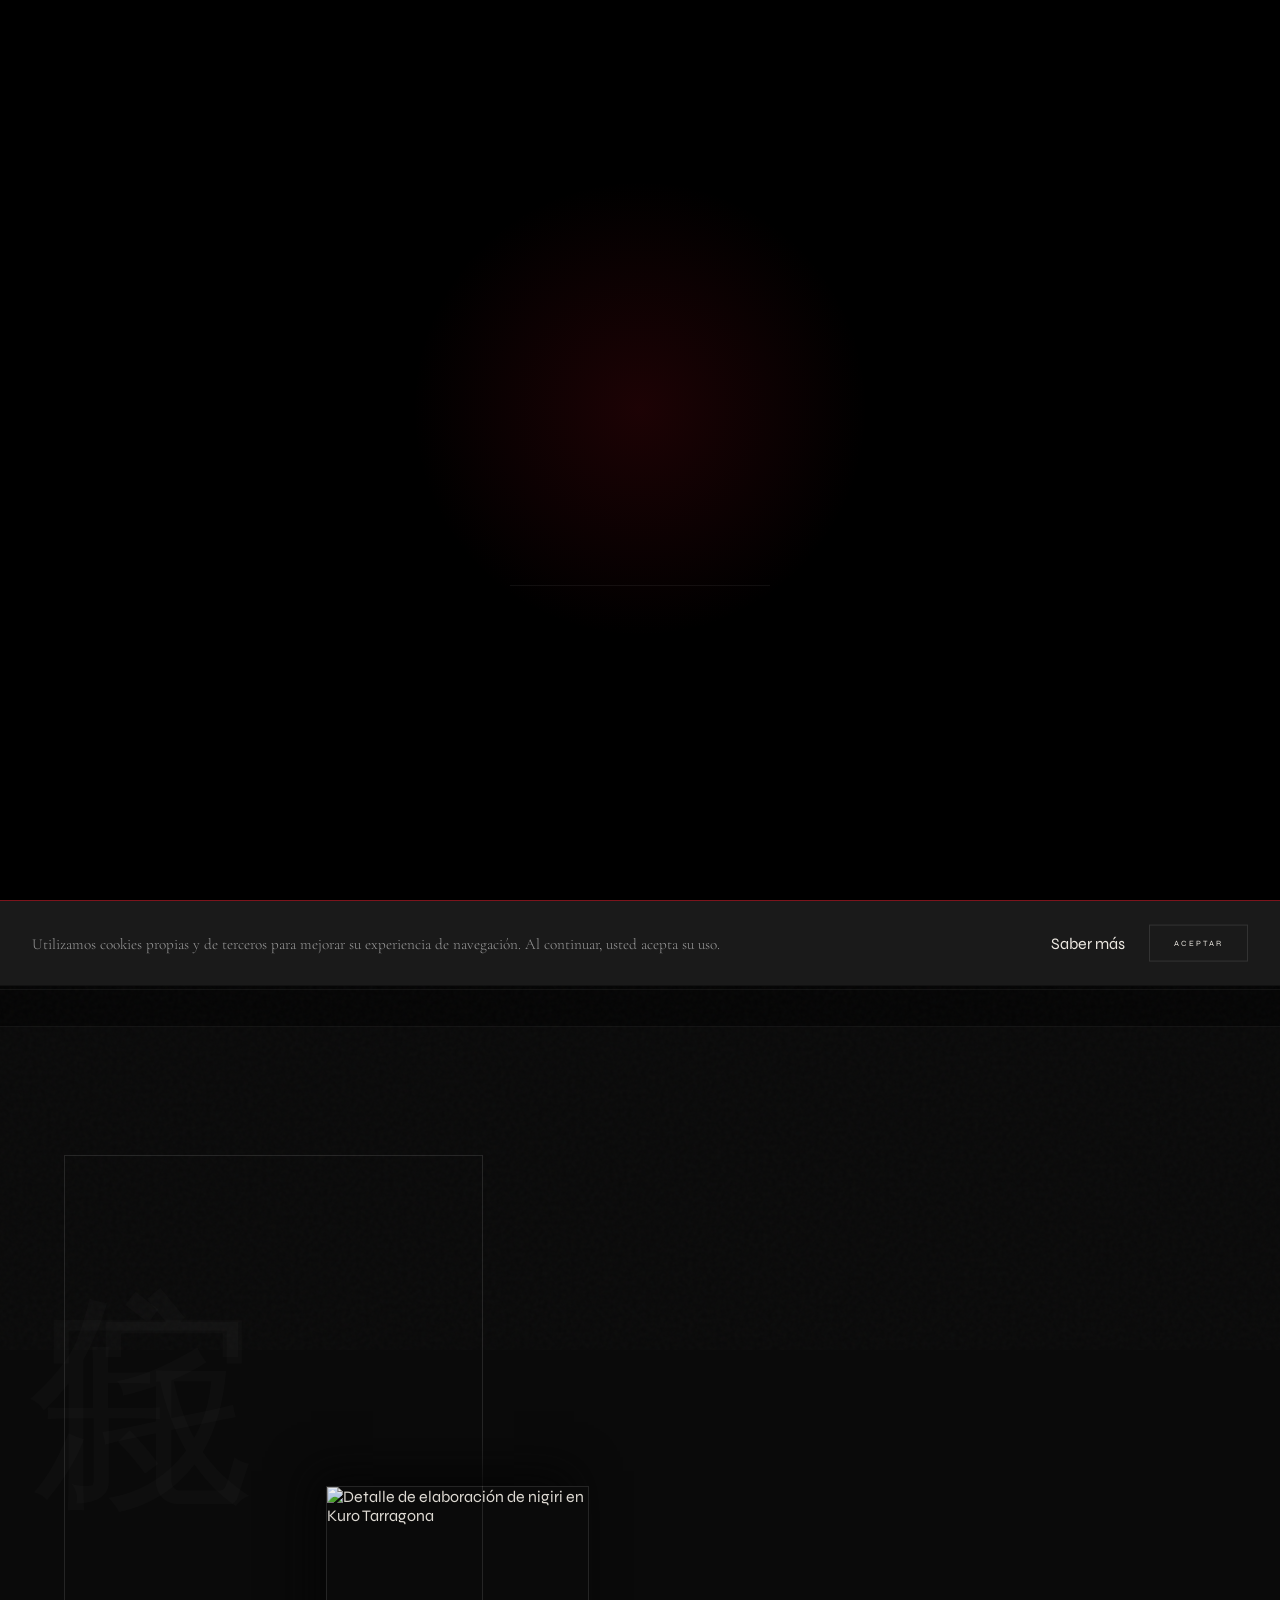
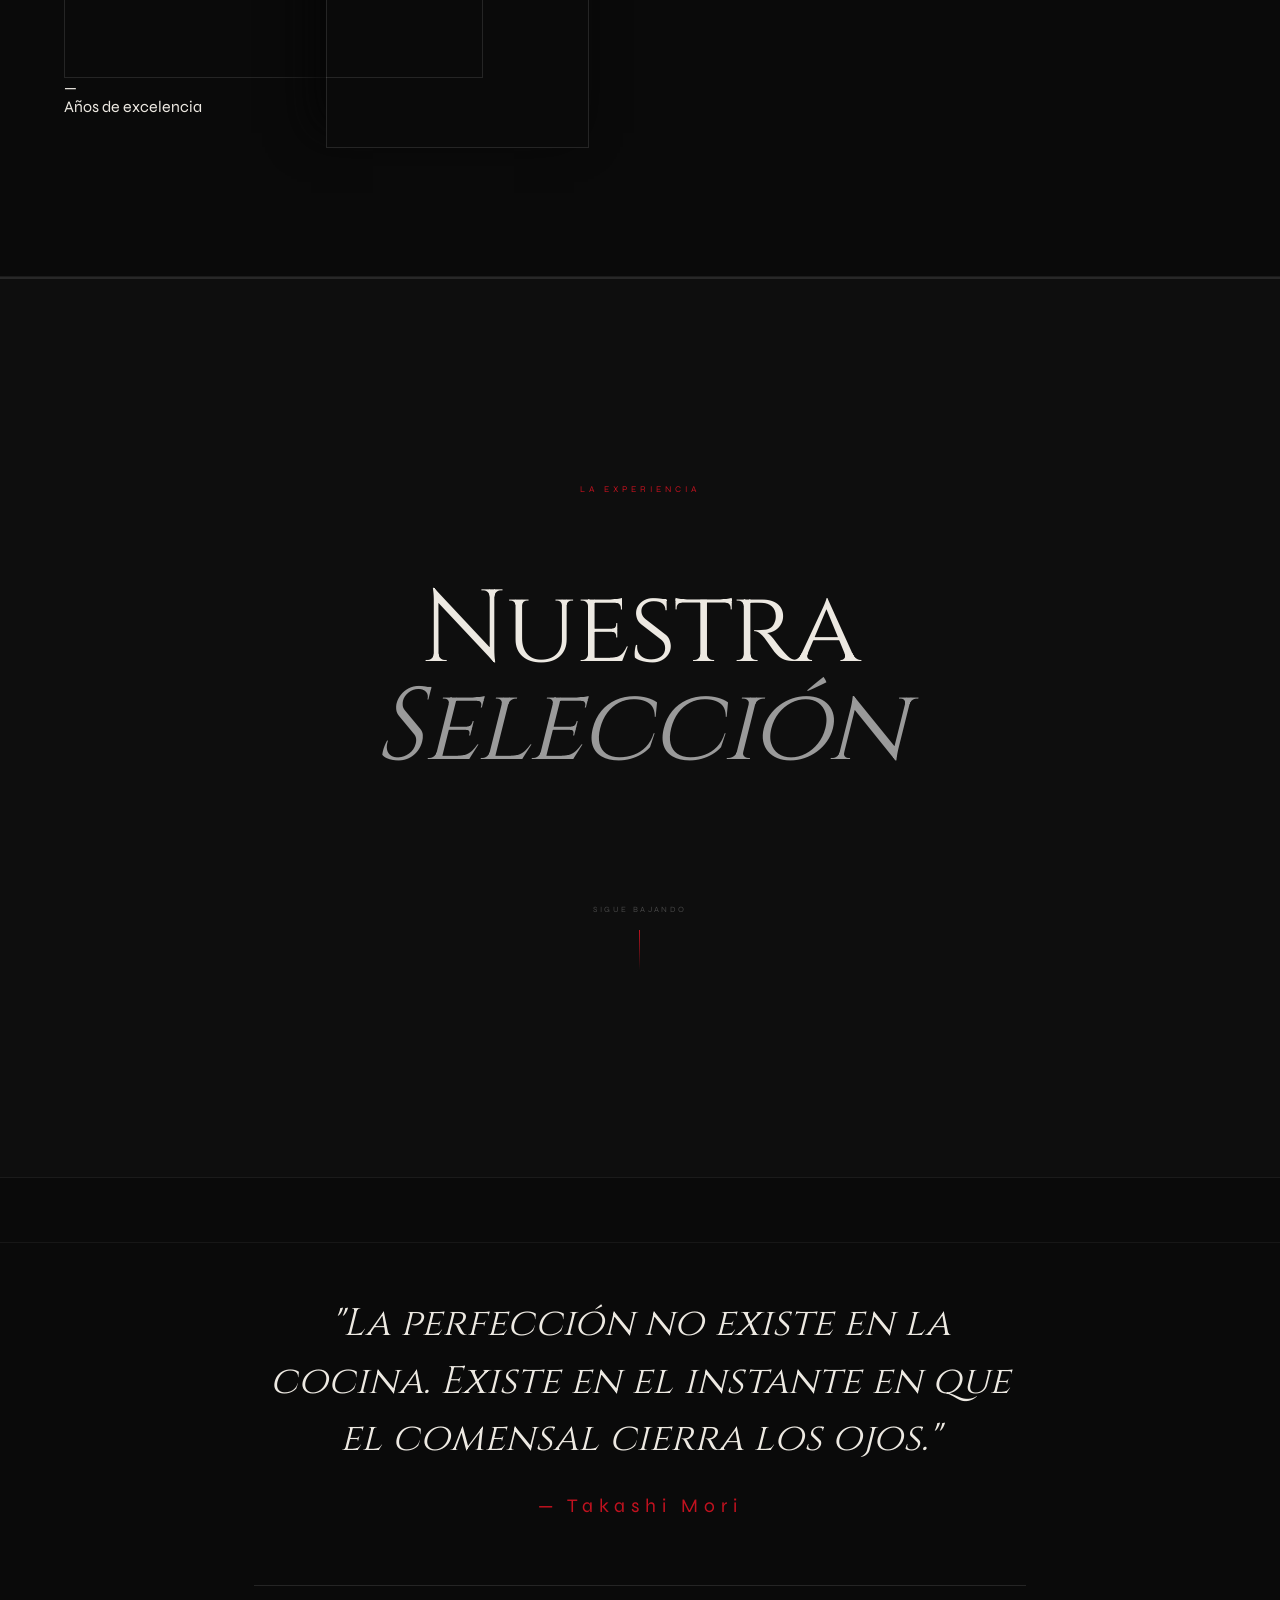
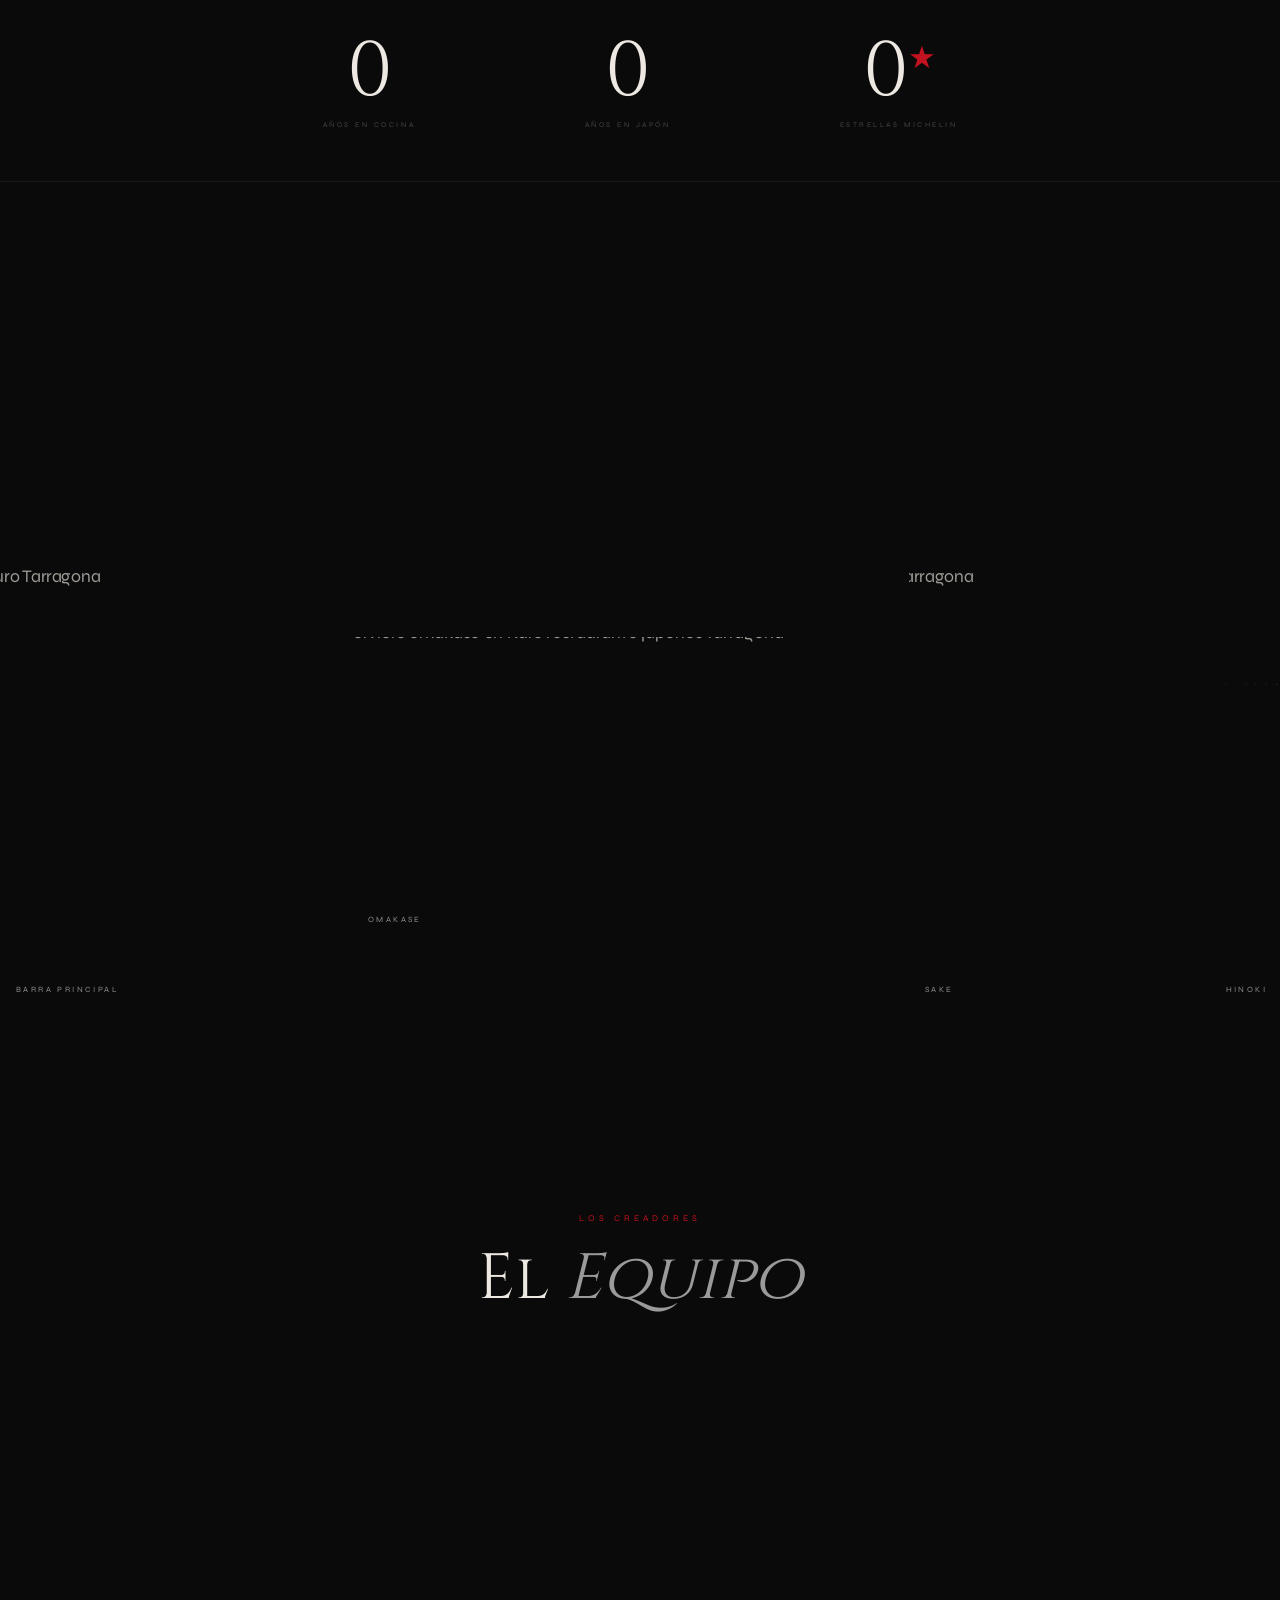
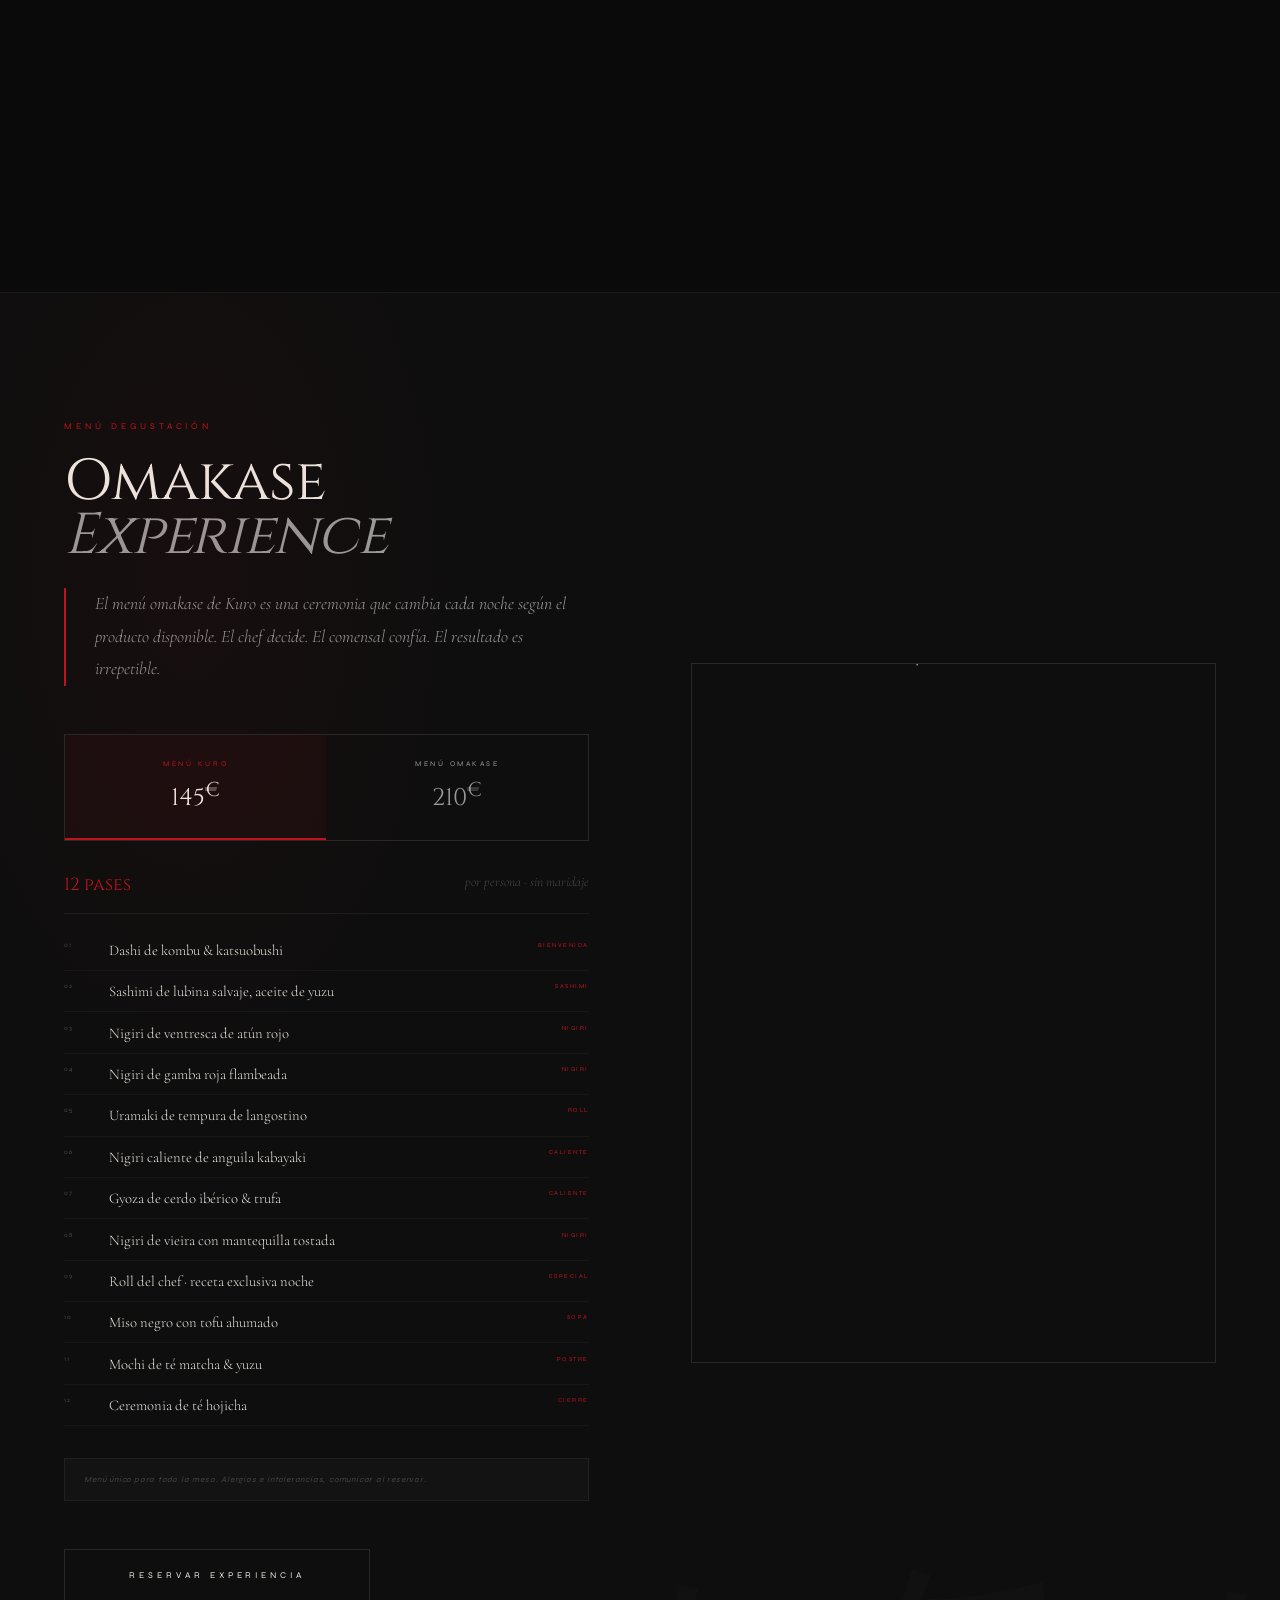
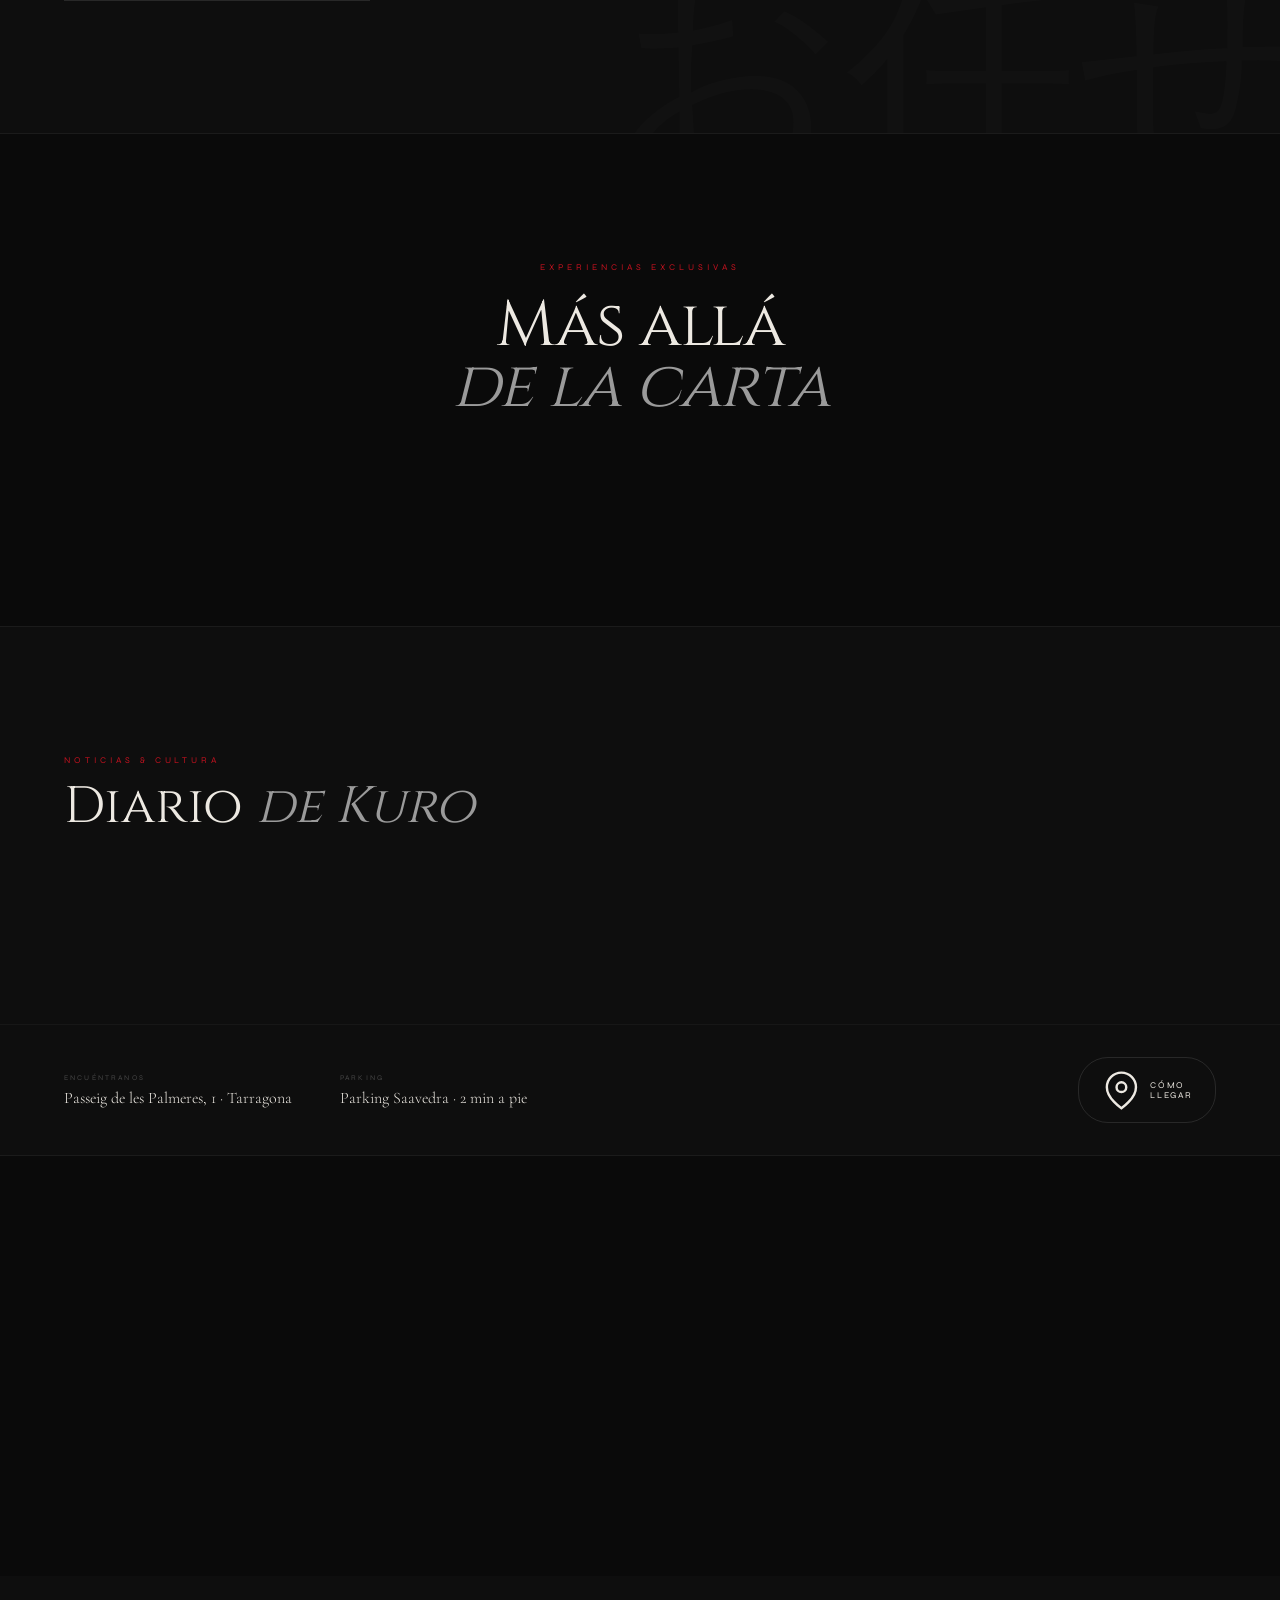
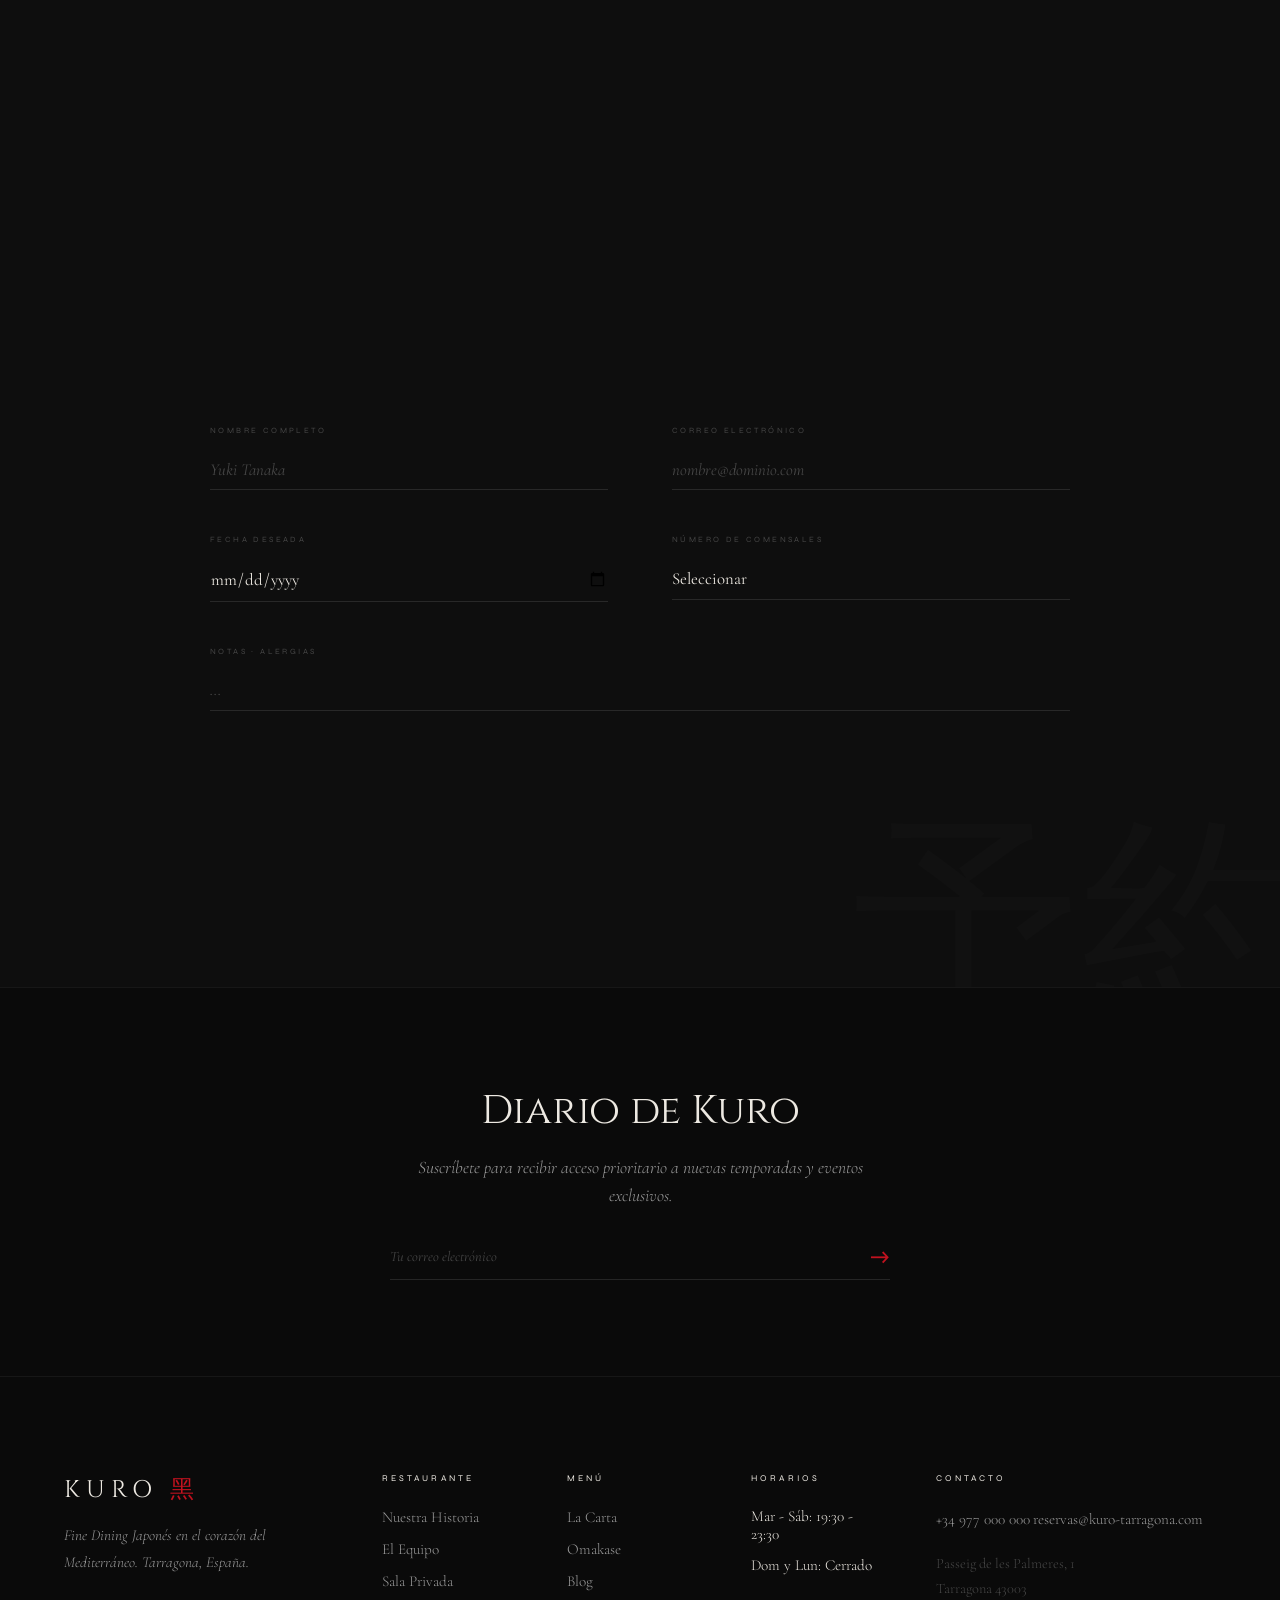
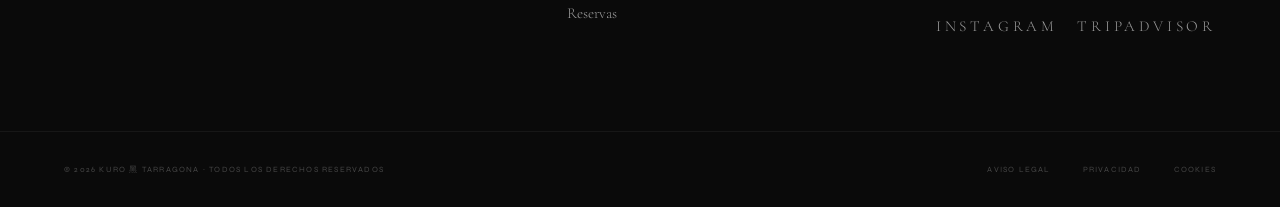
==== commit 11c8c4a1: "Update index.html" ====
--- a/index.html
+++ b/index.html
@@ -21,14 +21,6 @@
   <link rel="alternate" hreflang="en" href="https://www.kuro-tarragona.com/?lang=en"/>
   <link rel="alternate" hreflang="fr" href="https://www.kuro-tarragona.com/?lang=fr"/>
   <link rel="alternate" hreflang="x-default" href="https://www.kuro-tarragona.com/"/>
-
-  <!-- ═══ OPEN GRAPH ══════════════════════════════════════════════════════ -->
-  <meta property="og:type" content="restaurant"/>
-  <meta property="og:title" content="Kuro 黑 | Alta Cocina Japonesa · 2 Estrellas Michelin · Tarragona"/>
-  <meta property="og:description" content="Una ceremonia gastronómica de 18 pases para solo 12 comensales. Descubre el mejor sushi Omakase de Tarragona."/>
-  <meta property="og:url" content="https://www.kuro-tarragona.com/"/>
-  <meta property="og:image" content="https://images.unsplash.com/photo-1553621042-f6e147245754?q=85&w=1200&auto=format&fit=crop"/>
-  <meta property="og:site_name" content="Kuro 黑 Tarragona"/>
 
   <!-- ═══ SCHEMA.ORG (JSON-LD) ════════════════════════════════════════════ -->
   <script type="application/ld+json">
@@ -80,8 +72,10 @@
   })();
   </script>
 
+  <!-- ═══ LIBRERÍAS (GSAP Y LENIS) ════════════════════════════════════════ -->
   <script src="https://cdnjs.cloudflare.com/ajax/libs/gsap/3.12.5/gsap.min.js"></script>
   <script src="https://cdnjs.cloudflare.com/ajax/libs/gsap/3.12.5/ScrollTrigger.min.js"></script>
+  <script src="https://cdn.jsdelivr.net/npm/@studio-freight/lenis@1.0.42/dist/lenis.min.js"></script>
 
   <style>
     /* ═══════════════════════════════════════════════════════════════
@@ -184,9 +178,6 @@
     .about__img-main:hover img { transform: scale(1.03); }
     .about__img-sub { position: absolute; bottom: 0; right: 0; width: 50%; aspect-ratio: 1/1; overflow: hidden; border: 1px solid var(--border-hi); box-shadow: -15px -15px 40px rgba(5,5,5,0.9); z-index: 2; }
     .about__img-sub img { width: 100%; height: 100%; object-fit: cover; filter: brightness(0.9) contrast(1.1); }
-    .about__pill { position: absolute; top: 2rem; left: -2rem; background: var(--surface-hi); border: 1px solid var(--border-hi); padding: 1rem 1.4rem; display: flex; flex-direction: column; gap: 0.2rem; backdrop-filter: blur(8px); z-index: 3; }
-    .about__pill-num { font-family: var(--f-display); font-size: 1.5rem; color: var(--cream); }
-    .about__pill-label { font-family: var(--f-sans); font-size: 0.5rem; letter-spacing: 0.3em; text-transform: uppercase; color: var(--ash-dim); }
     .about__text { position: relative; z-index: 2; }
     .about__tag { font-family: var(--f-sans); font-size: 0.55rem; letter-spacing: 0.45em; text-transform: uppercase; color: var(--red); margin-bottom: 1.5rem; opacity: 0; transform: translateY(20px); }
     .about__heading { font-family: var(--f-display); font-size: clamp(2.5rem,4.5vw,4.5rem); font-weight: 300; line-height: 0.95; letter-spacing: -0.02em; margin-bottom: 3rem; }
@@ -195,7 +186,7 @@
     .about__heading em { font-style: italic; color: var(--ash); }
     .about__body-wrap { display: flex; flex-direction: column; gap: 1.5rem; border-left: 2px solid var(--red); padding-left: 1.8rem; margin-bottom: 3.5rem; opacity: 0; transform: translateY(20px); }
     .about__body { font-family: var(--f-serif); font-size: clamp(1.05rem,1.2vw,1.15rem); font-weight: 200; line-height: 1.8; color: var(--ash); margin: 0; }
-    @media(max-width:900px) { .about { grid-template-columns:1fr; gap: 4rem; } .about__visual { width: 90%; padding-right:0; padding-bottom:4rem; } .about__img-main{width:100%;} .about__img-sub{width:60%; right:-10%; bottom:-5%;} .about__pill{left:-1rem; top:-1rem;} }
+    @media(max-width:900px) { .about { grid-template-columns:1fr; gap: 4rem; } .about__visual { width: 90%; padding-right:0; padding-bottom:4rem; } .about__img-main{width:100%;} .about__img-sub{width:60%; right:-10%; bottom:-5%;} }
 
     /* HZ MENU SHOWCASE */
     .hz-section { position: relative; background: var(--bg-raised); overflow: hidden; border-top: 1px solid var(--border); border-bottom: 1px solid var(--border); }
@@ -230,11 +221,44 @@
     .menu__btn:hover .btn-bg { transform: translateY(0); }
     .menu__btn:hover { border-color: var(--red); }
     .menu__btn .btn-text { position: relative; z-index: 1; }
+    
+    /* BOTÓN PDF PORTADA */
     .pdf-btn { display: inline-flex; align-items: center; justify-content: center; gap: 0.8rem; font-family: var(--f-sans); font-size: 0.5rem; letter-spacing: 0.35em; text-transform: uppercase; color: var(--cream); border: 1px solid var(--border-hi); padding: 1rem 2rem; transition: all 0.4s; position: relative; overflow: hidden; cursor: none; background: transparent; margin-top: 1.2rem; }
     .pdf-btn .btn-bg { position: absolute; inset: 0; background: var(--red); transform: translateY(101%); transition: transform 0.45s var(--ease-expo); }
     .pdf-btn:hover .btn-bg { transform: translateY(0); }
     .pdf-btn .btn-text, .pdf-btn svg { position: relative; z-index: 1; }
+    
     @media(max-width: 900px) { .hz-card { flex-direction: column; gap: 2rem; padding: 4rem var(--pad-x); height: auto; min-height: 100vh;} .hz-card__img { width: 100%; height: 45vh; } .hz-card__content { width: 100%; text-align: center; align-items: center; } .hz-card__num { display: none; } .hz-card--cta { flex-direction: column-reverse; text-align: center; } .cta-content { align-items: center; } .cta-desc { text-align: center; } .cta-visual { width: 100%; max-width: none; height: 40vh; aspect-ratio: auto; margin-bottom: 2rem; } }
+
+    /* PARALLAX BREAK & STATS */
+    .vb-parallax { position: relative; height: 60vh; min-height: 500px; overflow: hidden; display: flex; align-items: center; justify-content: center; border-top: 1px solid var(--border); border-bottom: 1px solid var(--border); margin: 4rem 0;}
+    .vb-parallax__img { position: absolute; inset: -15%; }
+    .vb-parallax__img img { width: 100%; height: 100%; object-fit: cover; filter: brightness(0.25) contrast(1.2); }
+    .vb-parallax__overlay { position: absolute; inset: 0; background: linear-gradient(to bottom, var(--bg) 0%, transparent 20%, transparent 80%, var(--bg) 100%); }
+    .vb-parallax__content { position: relative; z-index: 2; width: 100%; max-width: 900px; padding: 0 var(--pad-x); display: flex; flex-direction: column; gap: 4rem; text-align: center; }
+    .vb-parallax__quote { font-family: var(--f-display); font-size: clamp(1.4rem, 3vw, 2.5rem); font-style: italic; color: var(--cream); line-height: 1.5; }
+    .vb-parallax__stats { display: flex; justify-content: space-around; flex-wrap: wrap; gap: 2rem; border-top: 1px solid var(--border-hi); padding-top: 3rem; }
+    .vb-stat { display: flex; flex-direction: column; align-items: center; gap: 0.6rem; text-align: center; }
+    .vb-stat__num { font-family: var(--f-display); font-size: clamp(3rem, 6vw, 5rem); font-weight: 300; color: var(--cream); line-height: 1; letter-spacing: -0.02em; }
+    .vb-stat__num sup { font-size: 0.4em; vertical-align: super; color: var(--red); }
+    .vb-stat__label { font-family: var(--f-sans); font-size: 0.45rem; letter-spacing: 0.35em; text-transform: uppercase; color: var(--ash-dim); }
+
+    /* EQUIPO GRID */
+    .equipo { padding: var(--pad-y) var(--pad-x); max-width: var(--max-w); margin: 0 auto; perspective: 1000px; }
+    .equipo__hd { text-align: center; margin-bottom: 5rem; }
+    .equipo__tag { font-family: var(--f-sans); font-size: 0.55rem; letter-spacing: 0.45em; text-transform: uppercase; color: var(--red); margin-bottom: 1.5rem; }
+    .equipo__title { font-family: var(--f-display); font-size: clamp(2.5rem,5vw,4.5rem); font-weight: 300; line-height: 1; }
+    .equipo__title em { font-style: italic; color: var(--ash); }
+    .equipo__grid { display: grid; grid-template-columns: repeat(auto-fit, minmax(300px, 1fr)); gap: 3rem; }
+    .equipo-card { border: 1px solid var(--border); background: var(--bg-raised); overflow: hidden; position: relative; transition: border-color 0.4s; }
+    .equipo-card:hover { border-color: var(--border-hi); }
+    .equipo-card__img { aspect-ratio: 4/5; overflow: hidden; position: relative; }
+    .equipo-card__img img { width: 100%; height: 100%; object-fit: cover; filter: grayscale(1) brightness(0.6) contrast(1.1); transform: scale(1.05); transition: transform 1.2s var(--ease-expo), filter 0.8s; }
+    .equipo-card:hover .equipo-card__img img { transform: scale(1); filter: grayscale(0) brightness(0.85); }
+    .equipo-card__body { padding: 2rem; position: absolute; bottom: 0; left: 0; right: 0; background: linear-gradient(to top, rgba(5,5,5,0.98) 0%, rgba(5,5,5,0.8) 50%, transparent 100%); }
+    .equipo-card__role { font-family: var(--f-sans); font-size: 0.5rem; letter-spacing: 0.3em; text-transform: uppercase; color: var(--red); margin-bottom: 0.5rem; }
+    .equipo-card__name { font-family: var(--f-display); font-size: 1.8rem; font-weight: 300; color: var(--cream); margin-bottom: 0.8rem; }
+    .equipo-card__bio { font-family: var(--f-serif); font-size: 0.95rem; color: var(--ash); line-height: 1.7; display: -webkit-box; -webkit-line-clamp: 3; -webkit-box-orient: vertical; overflow: hidden; }
 
     /* GALLERY */
     .gallery { padding: var(--pad-y) 0 calc(var(--pad-y) * 0.4); overflow: hidden; }
@@ -257,36 +281,6 @@
     .gallery__cell-cap { position: absolute; bottom: 1rem; left: 1rem; font-family: var(--f-sans); font-size: 0.5rem; letter-spacing: 0.3em; text-transform: uppercase; color: rgba(237,233,226,0.6); z-index: 2; transition: color 0.3s; }
     .gallery__cell:hover .gallery__cell-cap { color: rgba(237,233,226,0.9); }
 
-    /* PARALLAX BREAK & STATS (Reemplaza espacio vacío) */
-    .vb-parallax { position: relative; height: 60vh; min-height: 500px; overflow: hidden; display: flex; align-items: center; justify-content: center; border-top: 1px solid var(--border); border-bottom: 1px solid var(--border); }
-    .vb-parallax__img { position: absolute; inset: -15%; }
-    .vb-parallax__img img { width: 100%; height: 100%; object-fit: cover; filter: brightness(0.25) contrast(1.2); }
-    .vb-parallax__overlay { position: absolute; inset: 0; background: linear-gradient(to bottom, var(--bg) 0%, transparent 20%, transparent 80%, var(--bg) 100%); }
-    .vb-parallax__content { position: relative; z-index: 2; width: 100%; max-width: 900px; padding: 0 var(--pad-x); display: flex; flex-direction: column; gap: 4rem; text-align: center; }
-    .vb-parallax__quote { font-family: var(--f-display); font-size: clamp(1.4rem, 3vw, 2.5rem); font-style: italic; color: var(--cream); line-height: 1.5; }
-    .vb-parallax__stats { display: flex; justify-content: space-around; flex-wrap: wrap; gap: 2rem; border-top: 1px solid var(--border-hi); padding-top: 3rem; }
-    .vb-stat { display: flex; flex-direction: column; align-items: center; gap: 0.6rem; text-align: center; }
-    .vb-stat__num { font-family: var(--f-display); font-size: clamp(3rem, 6vw, 5rem); font-weight: 300; color: var(--cream); line-height: 1; letter-spacing: -0.02em; }
-    .vb-stat__num sup { font-size: 0.4em; vertical-align: super; color: var(--red); }
-    .vb-stat__label { font-family: var(--f-sans); font-size: 0.45rem; letter-spacing: 0.35em; text-transform: uppercase; color: var(--ash-dim); }
-
-    /* EQUIPO GRID */
-    .equipo { padding: var(--pad-y) var(--pad-x); max-width: var(--max-w); margin: 0 auto; perspective: 1000px; }
-    .equipo__hd { text-align: center; margin-bottom: 5rem; }
-    .equipo__tag { font-family: var(--f-sans); font-size: 0.55rem; letter-spacing: 0.45em; text-transform: uppercase; color: var(--red); margin-bottom: 1.5rem; }
-    .equipo__title { font-family: var(--f-display); font-size: clamp(2.5rem,5vw,4.5rem); font-weight: 300; line-height: 1; }
-    .equipo__title em { font-style: italic; color: var(--ash); }
-    .equipo__grid { display: grid; grid-template-columns: repeat(auto-fit, minmax(300px, 1fr)); gap: 3rem; }
-    .equipo-card { border: 1px solid var(--border); background: var(--bg-raised); overflow: hidden; position: relative; transition: border-color 0.4s; }
-    .equipo-card:hover { border-color: var(--border-hi); }
-    .equipo-card__img { aspect-ratio: 4/5; overflow: hidden; position: relative; }
-    .equipo-card__img img { width: 100%; height: 100%; object-fit: cover; filter: grayscale(1) brightness(0.6) contrast(1.1); transform: scale(1.05); transition: transform 1.2s var(--ease-expo), filter 0.8s; }
-    .equipo-card:hover .equipo-card__img img { transform: scale(1); filter: grayscale(0) brightness(0.85); }
-    .equipo-card__body { padding: 2rem; position: absolute; bottom: 0; left: 0; right: 0; background: linear-gradient(to top, rgba(5,5,5,0.98) 0%, rgba(5,5,5,0.8) 50%, transparent 100%); }
-    .equipo-card__role { font-family: var(--f-sans); font-size: 0.5rem; letter-spacing: 0.3em; text-transform: uppercase; color: var(--red); margin-bottom: 0.5rem; }
-    .equipo-card__name { font-family: var(--f-display); font-size: 1.8rem; font-weight: 300; color: var(--cream); margin-bottom: 0.8rem; }
-    .equipo-card__bio { font-family: var(--f-serif); font-size: 0.95rem; color: var(--ash); line-height: 1.7; display: -webkit-box; -webkit-line-clamp: 3; -webkit-box-orient: vertical; overflow: hidden; }
-
     /* OMAKASE */
     .omakase { position: relative; padding: var(--pad-y) var(--pad-x); background: var(--bg-raised); border-top: 1px solid var(--border); border-bottom: 1px solid var(--border); overflow: hidden; perspective: 1000px; }
     .omakase__ambient { position: absolute; top: -20%; left: -10%; width: 50%; height: 80%; background: radial-gradient(ellipse, rgba(193,18,31,0.05) 0%, transparent 65%); pointer-events: none; }
@@ -304,6 +298,10 @@
     .om-tab__price { font-family: var(--f-display); font-size: 1.5rem; }
     .om-tab--active .om-tab__label { color: var(--red); }
     .om-tab--active .om-tab__price { color: var(--cream); }
+    
+    /* ESCONDER OMAKASE CLASS */
+    .om-menu--hidden { display: none !important; }
+    
     .om-menu__header { display: flex; justify-content: space-between; padding-bottom: 1rem; border-bottom: 1px solid var(--border); margin-bottom: 1rem; }
     .om-menu__pases { font-family: var(--f-display); font-size: 1.1rem; color: var(--red); }
     .om-menu__info { font-family: var(--f-serif); font-style: italic; font-size: 0.85rem; color: var(--ash-dim); }
@@ -355,16 +353,18 @@
     .blog-card__date { font-family: var(--f-sans); font-size: 0.45rem; letter-spacing: 0.25em; text-transform: uppercase; color: var(--ash-dim); margin-bottom: 0.8rem; }
     .blog-card__title { font-family: var(--f-display); font-size: 1.25rem; font-weight: 300; color: var(--cream); margin-bottom: 0.8rem; line-height: 1.2; }
     .blog-card__excerpt { font-family: var(--f-serif); font-size: 0.9rem; color: var(--ash); line-height: 1.7; display: -webkit-box; -webkit-line-clamp: 3; -webkit-box-orient: vertical; overflow: hidden; }
+    .blog-card__read { display: block; margin-top: 1.2rem; font-family: var(--f-sans); font-size: 0.5rem; letter-spacing: 0.3em; text-transform: uppercase; color: var(--red); transition: transform 0.3s; }
+    .blog-card:hover .blog-card__read { transform: translateX(6px); }
     @media(max-width:900px) { .blog__grid { grid-template-columns: 1fr; } }
 
     /* REVIEWS SECTION */
     .reviews { padding: calc(var(--pad-y) * 0.4) var(--pad-x) var(--pad-y); max-width: var(--max-w); margin: 0 auto; }
     .reviews__hd { text-align: center; margin-bottom: 4rem; }
-    .reviews__tag { font-family: var(--f-sans); font-size: 0.55rem; letter-spacing: 0.45em; text-transform: uppercase; color: var(--red); margin-bottom: 1.5rem; }
-    .reviews__title { font-family: var(--f-display); font-size: clamp(2.5rem,5.5vw,4.5rem); font-weight: 300; }
+    .reviews__tag { font-family: var(--f-sans); font-size: 0.55rem; letter-spacing: 0.45em; text-transform: uppercase; color: var(--red); margin-bottom: 1.5rem; opacity: 0; transform: translateY(20px);}
+    .reviews__title { font-family: var(--f-display); font-size: clamp(2.5rem,5.5vw,4.5rem); font-weight: 300; opacity: 0; transform: translateY(20px);}
     .reviews__title em { font-style: italic; color: var(--ash); }
     .reviews__grid { display: grid; grid-template-columns: repeat(auto-fit, minmax(280px, 1fr)); gap: 3rem; }
-    .review-card { padding: 2.5rem 2rem; border: 1px solid var(--border-hi); background: var(--bg-raised); position: relative; }
+    .review-card { padding: 2.5rem 2rem; border: 1px solid var(--border-hi); background: var(--bg-raised); position: relative; opacity: 0; transform: translateY(30px);}
     .review-card::before { content: '"'; position: absolute; top: 1rem; left: 1.5rem; font-family: var(--f-display); font-size: 5rem; color: var(--border); line-height: 1; pointer-events: none; }
     .review-card .stars { color: var(--red); font-size: 1rem; margin-bottom: 1.5rem; position: relative; z-index: 1; letter-spacing: 2px;}
     .review-card p { font-family: var(--f-serif); font-size: 1.1rem; color: var(--cream); font-style: italic; line-height: 1.8; margin-bottom: 1.5rem; position: relative; z-index: 1; }
@@ -709,8 +709,8 @@
           <span class="btn-bg"></span>
           <span class="btn-text" data-i18n="cBtn">Descubrir Menú</span>
         </a>
-        <button class="pdf-btn" id="pdf-btn" aria-label="Descargar carta en PDF">
-          <svg viewBox="0 0 24 24" fill="none" stroke="currentColor" stroke-width="1.5" aria-hidden="true"><path d="M12 10v6m0 0l-3-3m3 3l3-3M3 17a4 4 0 0 1 4-4 4 4 0 0 1 8 0 4 4 0 0 1 4 4v1H3v-1z" stroke-linecap="round" stroke-linejoin="round"/></svg>
+        <button class="pdf-btn" id="pdf-btn-index" aria-label="Descargar carta en PDF">
+          <svg viewBox="0 0 24 24" width="16" height="16" fill="none" stroke="currentColor" stroke-width="1.5" aria-hidden="true"><path d="M12 10v6m0 0l-3-3m3 3l3-3M3 17a4 4 0 0 1 4-4 4 4 0 0 1 8 0 4 4 0 0 1 4 4v1H3v-1z" stroke-linecap="round" stroke-linejoin="round"/></svg>
           <span class="btn-text" data-i18n="pdfBtn">Descargar Carta PDF</span>
         </button>
       </div>
@@ -725,7 +725,7 @@
   </div>
 </section>
 
-<!-- FUSIÓN: PARALLAX BREAK & ESTADÍSTICAS -->
+<!-- FUSIÓN: PARALLAX BREAK & ESTADÍSTICAS ANIMADAS -->
 <div class="vb-parallax" id="vb-parallax" aria-hidden="true">
   <div class="vb-parallax__img" id="vb-parallax-img">
     <img src="https://images.unsplash.com/photo-1615361200141-f45040f367be?q=85&w=1600&auto=format&fit=crop" alt="" loading="lazy"/>
@@ -736,15 +736,15 @@
     
     <div class="vb-parallax__stats">
       <div class="vb-stat" data-reveal>
-        <span class="vb-stat__num" id="stat-years-team">27</span>
+        <span class="vb-stat__num stat-number" data-target="27">0</span>
         <span class="vb-stat__label" data-i18n="vbS1">Años en cocina</span>
       </div>
       <div class="vb-stat" data-reveal>
-        <span class="vb-stat__num" id="stat-japan">10</span>
+        <span class="vb-stat__num stat-number" data-target="10">0</span>
         <span class="vb-stat__label" data-i18n="vbS2">Años en Japón</span>
       </div>
       <div class="vb-stat" data-reveal>
-        <span class="vb-stat__num" id="stat-stars">2<sup>★</sup></span>
+        <span class="vb-stat__num stat-number" data-target="2" data-suffix="<sup>★</sup>">0<sup>★</sup></span>
         <span class="vb-stat__label" data-i18n="vbS3">Estrellas Michelin</span>
       </div>
     </div>
@@ -843,14 +843,20 @@
           <li class="om-menu__item"><span class="om-menu__num">02</span><span class="om-menu__name">Ostra con granizado de ponzu</span><span class="om-menu__type" data-i18n="omTypeSnack">Aperitivo</span></li>
           <li class="om-menu__item"><span class="om-menu__num">03</span><span class="om-menu__name">Sashimi del día · lubina, atún, vieira</span><span class="om-menu__type" data-i18n="omTypeSashimi">Sashimi</span></li>
           <li class="om-menu__item"><span class="om-menu__num">04</span><span class="om-menu__name">Nigiri de ventresca de atún rojo</span><span class="om-menu__type" data-i18n="omTypeNigiri">Nigiri</span></li>
-          <li class="om-menu__item"><span class="om-menu__num">05</span><span class="om-menu__name">Nigiri de erizo de mar &amp; ikura</span><span class="om-menu__type" data-i18n="omTypeNigiri">Nigiri</span></li>
-          <li class="om-menu__item"><span class="om-menu__num">06</span><span class="om-menu__name">Uramaki de tempura de langostino</span><span class="om-menu__type" data-i18n="omTypeRoll">Roll</span></li>
-          <li class="om-menu__item"><span class="om-menu__num">07</span><span class="om-menu__name">Special roll flambeado del chef</span><span class="om-menu__type" data-i18n="omTypeSpecial">Especial</span></li>
-          <li class="om-menu__item"><span class="om-menu__num">08</span><span class="om-menu__name">Tataki de wagyu A5 con salsa ponzu</span><span class="om-menu__type" data-i18n="omTypeHot">Caliente</span></li>
-          <li class="om-menu__item"><span class="om-menu__num">09</span><span class="om-menu__name">Nigiri de foie flambeado con miso dulce</span><span class="om-menu__type" data-i18n="omTypeSpecial">Especial</span></li>
-          <li class="om-menu__item"><span class="om-menu__num">10</span><span class="om-menu__name">Nigiri de vieira con mantequilla tostada</span><span class="om-menu__type" data-i18n="omTypeNigiri">Nigiri</span></li>
-          <li class="om-menu__item"><span class="om-menu__num">11</span><span class="om-menu__name">Temaki de cangrejo real</span><span class="om-menu__type" data-i18n="omTypeRoll">Roll</span></li>
-          <li class="om-menu__item"><span class="om-menu__num">12</span><span class="om-menu__name">Mochi de té matcha &amp; yuzu</span><span class="om-menu__type" data-i18n="omTypeDessert">Postre</span></li>
+          <li class="om-menu__item"><span class="om-menu__num">05</span><span class="om-menu__name">Nigiri de gamba roja flambeada</span><span class="om-menu__type" data-i18n="omTypeNigiri">Nigiri</span></li>
+          <li class="om-menu__item"><span class="om-menu__num">06</span><span class="om-menu__name">Nigiri de erizo de mar &amp; ikura</span><span class="om-menu__type" data-i18n="omTypeNigiri">Nigiri</span></li>
+          <li class="om-menu__item"><span class="om-menu__num">07</span><span class="om-menu__name">Uramaki de tempura de langostino</span><span class="om-menu__type" data-i18n="omTypeRoll">Roll</span></li>
+          <li class="om-menu__item"><span class="om-menu__num">08</span><span class="om-menu__name">Special roll flambeado del chef</span><span class="om-menu__type" data-i18n="omTypeSpecial">Especial</span></li>
+          <li class="om-menu__item"><span class="om-menu__num">09</span><span class="om-menu__name">Nigiri caliente de anguila kabayaki</span><span class="om-menu__type" data-i18n="omTypeHot">Caliente</span></li>
+          <li class="om-menu__item"><span class="om-menu__num">10</span><span class="om-menu__name">Tataki de wagyu A5 con salsa ponzu</span><span class="om-menu__type" data-i18n="omTypeHot">Caliente</span></li>
+          <li class="om-menu__item"><span class="om-menu__num">11</span><span class="om-menu__name">Gyoza de cerdo ibérico &amp; trufa</span><span class="om-menu__type" data-i18n="omTypeHot">Caliente</span></li>
+          <li class="om-menu__item"><span class="om-menu__num">12</span><span class="om-menu__name">Nigiri de foie flambeado con miso dulce</span><span class="om-menu__type" data-i18n="omTypeSpecial">Especial</span></li>
+          <li class="om-menu__item"><span class="om-menu__num">13</span><span class="om-menu__name">Nigiri de vieira con mantequilla tostada</span><span class="om-menu__type" data-i18n="omTypeNigiri">Nigiri</span></li>
+          <li class="om-menu__item"><span class="om-menu__num">14</span><span class="om-menu__name">Temaki de cangrejo real</span><span class="om-menu__type" data-i18n="omTypeRoll">Roll</span></li>
+          <li class="om-menu__item"><span class="om-menu__num">15</span><span class="om-menu__name">Miso negro con tofu ahumado &amp; dashi</span><span class="om-menu__type" data-i18n="omTypeSoup">Sopa</span></li>
+          <li class="om-menu__item"><span class="om-menu__num">16</span><span class="om-menu__name">Mochi de té matcha &amp; yuzu</span><span class="om-menu__type" data-i18n="omTypeDessert">Postre</span></li>
+          <li class="om-menu__item"><span class="om-menu__num">17</span><span class="om-menu__name">Helado de sésamo negro</span><span class="om-menu__type" data-i18n="omTypeDessert">Postre</span></li>
+          <li class="om-menu__item"><span class="om-menu__num">18</span><span class="om-menu__name">Ceremonia de té hojicha &amp; wagashi</span><span class="om-menu__type" data-i18n="omTypeTea">Cierre</span></li>
         </ul>
       </div>
 
@@ -1016,12 +1022,14 @@
 <!-- ═══ BLOG MODAL ════════════════════════════════════════════════════ -->
 <div class="blog-modal" id="blog-modal" role="dialog" aria-modal="true" aria-labelledby="bm-title">
   <button class="blog-modal__close" id="blog-modal-close" aria-label="Cerrar">×</button>
-  <div class="blog-modal__inner">
-    <p class="blog-modal__cat" id="bm-cat"></p>
-    <h2 class="blog-modal__title" id="bm-title"></h2>
-    <p class="blog-modal__date" id="bm-date"></p>
-    <div class="blog-modal__img"><img id="bm-img" src="" alt=""/></div>
-    <div class="blog-modal__body" id="bm-body"></div>
+  <div class="blog-modal__scroll" id="blog-modal-scroll">
+    <div class="blog-modal__inner">
+      <p class="blog-modal__cat" id="bm-cat"></p>
+      <h2 class="blog-modal__title" id="bm-title"></h2>
+      <p class="blog-modal__date" id="bm-date"></p>
+      <div class="blog-modal__img"><img id="bm-img" src="" alt=""/></div>
+      <div class="blog-modal__body" id="bm-body"></div>
+    </div>
   </div>
 </div>
 
@@ -1100,8 +1108,6 @@
     </div>
   </div>
 </footer>
-
-<script src="https://cdn.jsdelivr.net/npm/@studio-freight/lenis@1.0.42/dist/lenis.min.js"></script>
 
 <script>
 (function(){
@@ -1127,7 +1133,7 @@
     ftNewsTitle:"Diario de Kuro", ftNewsDesc:"Suscríbete para recibir acceso prioritario a nuevas temporadas y eventos exclusivos.",
     ftDesc:"Fine Dining Japonés en el corazón del Mediterráneo. Tarragona, España.", ftR:"Restaurante", ftH:"Nuestra Historia", ftC:"El Equipo", ftS:"Sala Privada", ftP:"Prensa", ftM:"Menú", ftHours:"Horarios", ftDays:"Mar - Sáb:", ftClosed:"Dom y Lun: Cerrado", ftCo:"Ubicación & Contacto", ftMap:"Cómo llegar", ftCopy:"© 2026 Kuro 黑 Tarragona · Todos los derechos reservados", ftLeg1:"Aviso Legal", ftLeg2:"Privacidad", ftLeg3:"Cookies",
     teamTag:"Los Creadores", teamT1:"El", teamT2:"Equipo",
-    omTag:'Menú Degustación', omT1:'Omakase', omT2:'Experience', omMenuKuro:'Menú Kuro', omMenuFull:'Menú Omakase', omPases:'pases', omPerPerson:'por persona', omPerPersonSake:'por persona · maridaje sake incluido', omBtn:'Reservar Experiencia', omNote:'Menú único para toda la mesa. Alergias e intolerancias, comunicar al reservar.',
+    omTag:'Menú Degustación', omT1:'Omakase', omT2:'Experience', omMenuKuro:'Menú Kuro', omMenuFull:'Menú Omakase', omPases:'pases', omPerPerson:'por persona', omPerPersonSake:'por persona · maridaje sake incluido', omBtn:'Reservar Experiència', omNote:'Menú único para toda la mesa. Alergias e intolerancias, comunicar al reservar.',
     omTypeSoup:'Bienvenida', omTypeSashimi:'Sashimi', omTypeNigiri:'Nigiri', omTypeRoll:'Roll', omTypeHot:'Caliente', omTypeSpecial:'Especial', omTypeDessert:'Postre', omTypeTea:'Cierre', omTypeSnack:'Aperitivo',
     evTag:'Experiencias Exclusivas', evT1:'Más allá', evT2:'de la carta', ev1Title:'Sala Privada', ev1Desc:'Un espacio íntimo para hasta 8 comensales. Menú omakase exclusivo diseñado para la ocasión, con maridaje de sake premium y atención personalizada.', ev1Price:'Desde 180€ por persona', ev2Title:'Cenas de Empresa', ev2Desc:'Impresiona a tus clientes o celebra con tu equipo en un entorno único. Adaptamos el menú y la experiencia a las necesidades de tu empresa.', ev2Price:'Presupuesto personalizado', ev3Title:'Celebraciones', ev3Desc:'Cumpleaños, aniversarios, pedidas de mano. Hacemos que el momento sea irrepetible con detalles que solo Kuro puede ofrecer.', ev3Price:'Consultar disponibilidad',
     blTag:'Noticias & Cultura', blT1:'Diario', blT2:'de Kuro',
@@ -1406,8 +1412,9 @@
     }
     const sy = document.getElementById('stat-years-team');
     const sj = document.getElementById('stat-japan');
-    if(sy) sy.textContent = eq.stat_years || 27;
-    if(sj) sj.textContent = eq.stat_japan || 10;
+    // Para que GSAP anime los contadores, actualizamos el data-target en lugar del texto directo
+    if(sy) sy.setAttribute('data-target', eq.stat_years || 27);
+    if(sj) sj.setAttribute('data-target', eq.stat_japan || 10);
   }
 
   // Omakase
@@ -1505,7 +1512,7 @@
   
   // Render Body
   const raw = p['body_'+l] || p.body_es || '';
-  const imgs2 = p['imgs_'+l] || p.imgs || [];
+  const imgs2 = p['imgs_'+l] || p.imgs ||[];
   const pull = p['pull_'+l] || p.pull_es || '';
   const blocks = raw.split(/\n\n+/);
   let html = ''; let imgInserted = false;
@@ -1528,7 +1535,8 @@
   
   const modal = document.getElementById('blog-modal');
   openModal(modal);
-  modal.scrollTop = 0; // Reset scroll inside modal
+  const scrollContainer = document.getElementById('blog-modal-scroll');
+  if(scrollContainer) scrollContainer.scrollTop = 0; 
 };
 document.getElementById('blog-modal-close').addEventListener('click', () => closeModal(document.getElementById('blog-modal')));
 
@@ -1568,6 +1576,27 @@
   document.querySelectorAll('[data-reveal]').forEach((el, i) => reveal(el, i * 0.05));
   document.querySelectorAll('.about__heading .line-inner, .reviews__title, .booking__heading .line-inner, .equipo__title, .omakase__title, .eventos__title, .blog__title').forEach((el, i) => {
     gsap.fromTo(el, { y:'105%' }, { y:'0%', duration:1.2, ease:'expo.out', scrollTrigger: { trigger: el.closest('h2'), start:'top 90%', toggleActions:'play none none none' } });
+  });
+
+  // Animación del contador de números (27 Años, 10 Años)
+  gsap.utils.toArray('.stat-number').forEach(el => {
+    ScrollTrigger.create({
+      trigger: el,
+      start: 'top 85%',
+      once: true,
+      onEnter: () => {
+        const target = parseInt(el.getAttribute('data-target')) || 0;
+        const suffix = el.getAttribute('data-suffix') || '';
+        gsap.to({val: 0}, {
+          val: target,
+          duration: 2.5,
+          ease: 'power3.out',
+          onUpdate: function() {
+            el.innerHTML = Math.floor(this.targets()[0].val) + suffix;
+          }
+        });
+      }
+    });
   });
 
   if (!prefersReducedMotion) {
@@ -1648,8 +1677,8 @@
 if (!localStorage.getItem('kuroCookies')) setTimeout(() => document.getElementById('cookie-banner').classList.add('visible'), 2000);
 document.getElementById('accept-cookies').addEventListener('click', () => { localStorage.setItem('kuroCookies', '1'); document.getElementById('cookie-banner').classList.remove('visible'); });
 
-// Redirect PDF
-document.getElementById('pdf-btn').addEventListener('click', () => { window.location.href = "carta.html"; });
+// Redirect PDF de la Portada -> Lleva a carta.html donde se genera el PDF de verdad
+document.getElementById('pdf-btn-index').addEventListener('click', () => { window.location.href = "carta.html"; });
 
 // Gallery Lightbox
 let currentIdx = 0;
